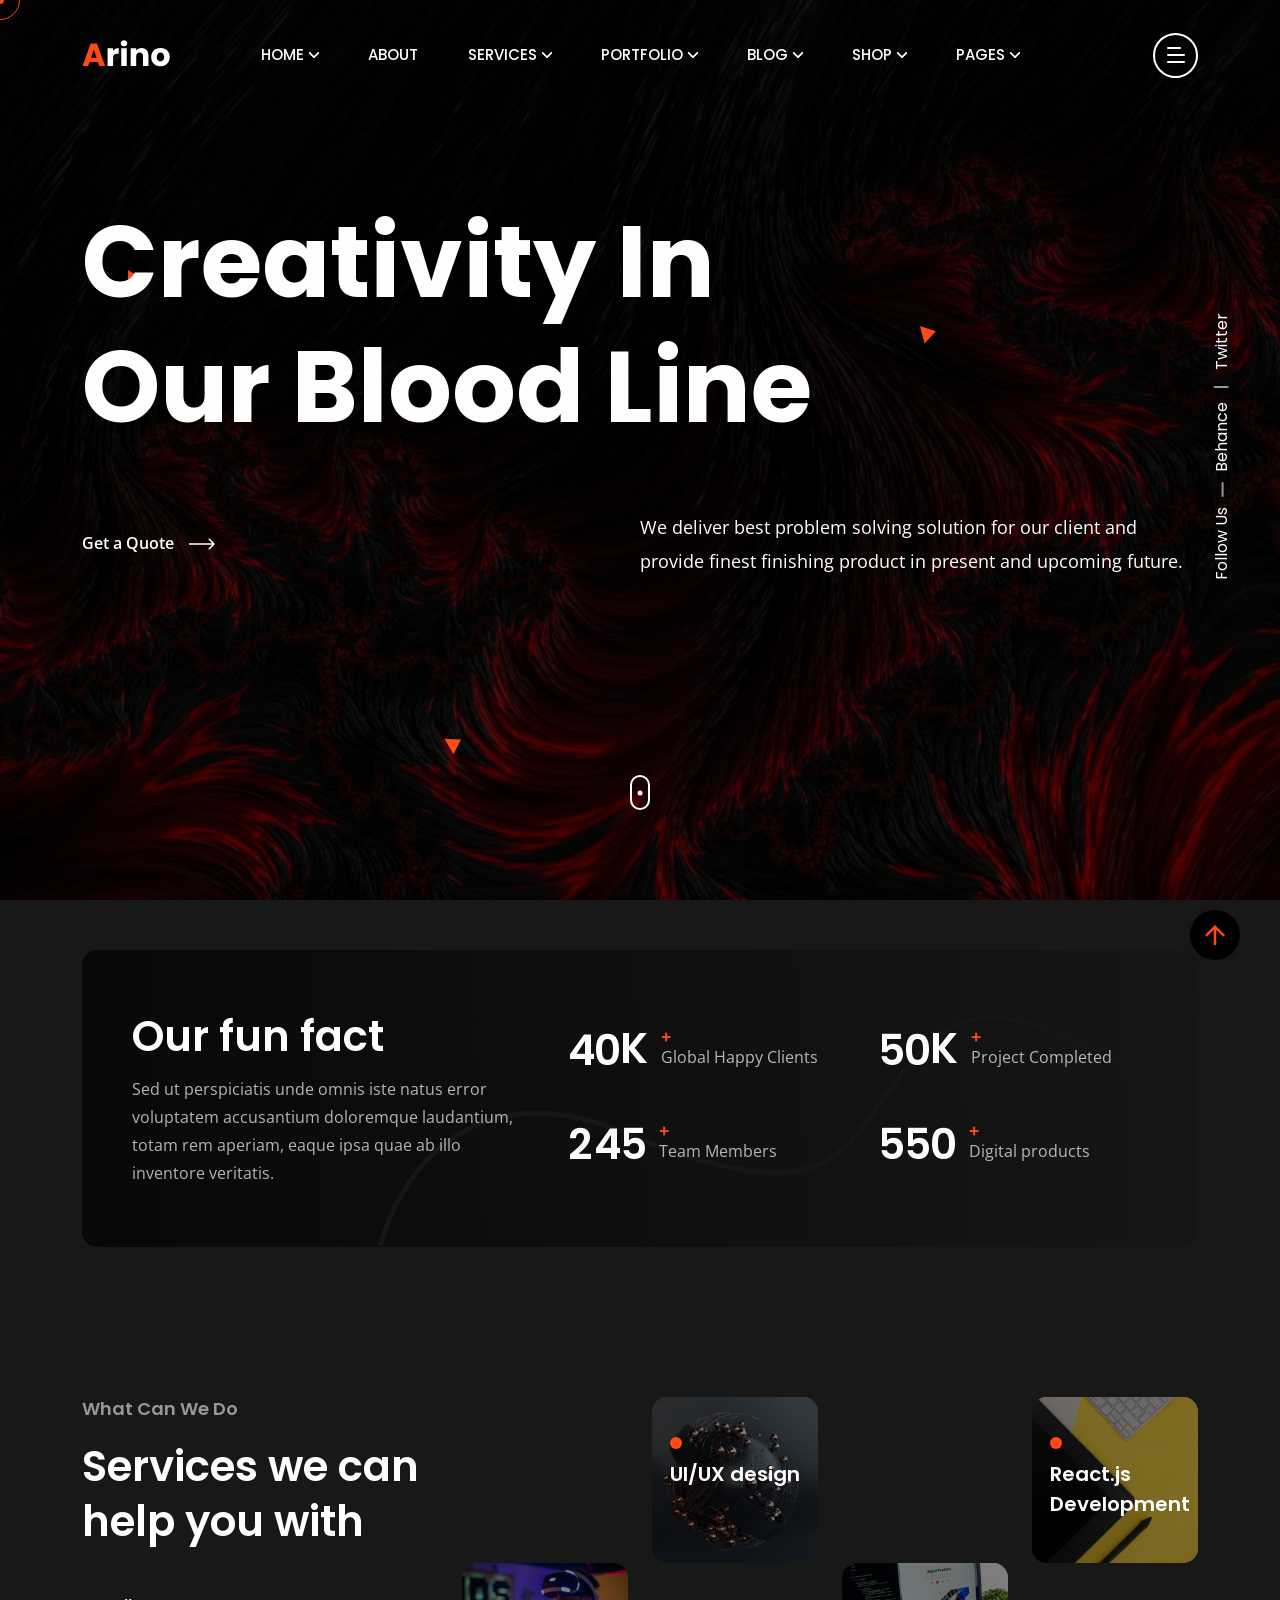
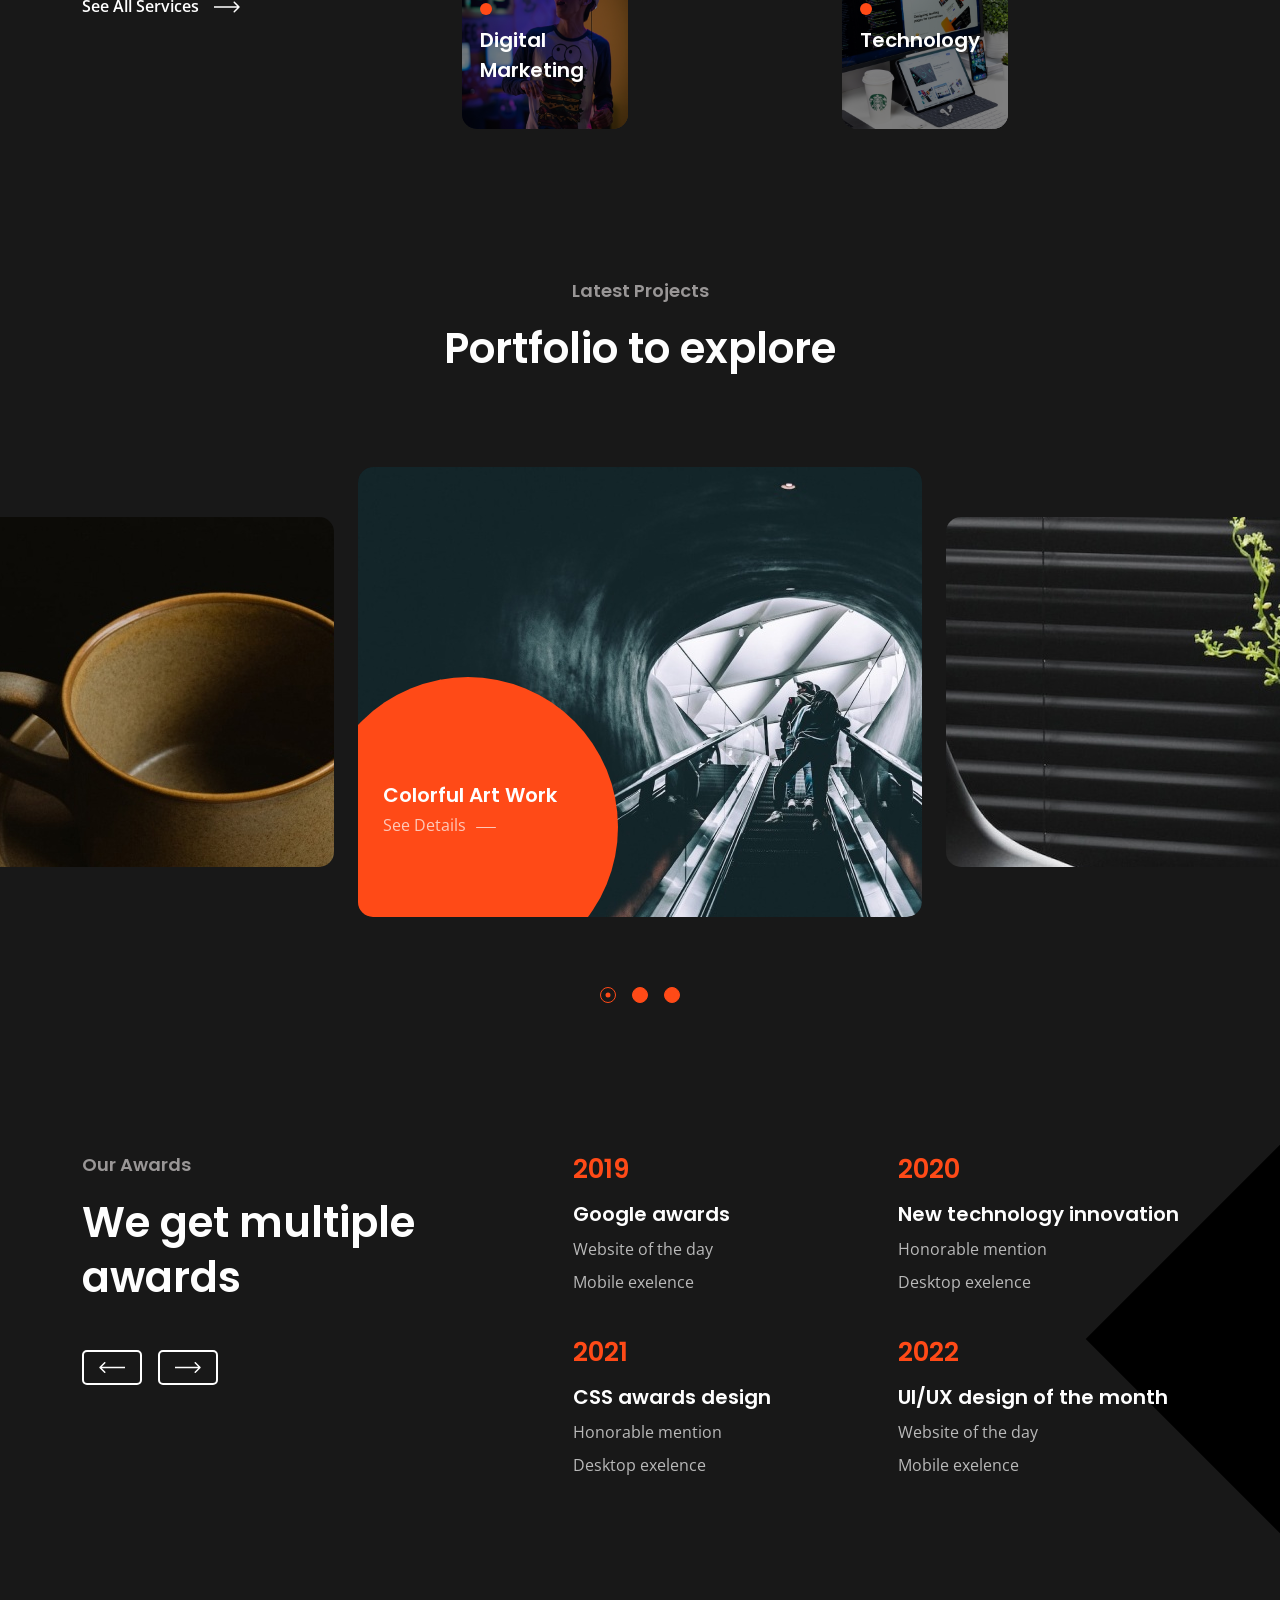
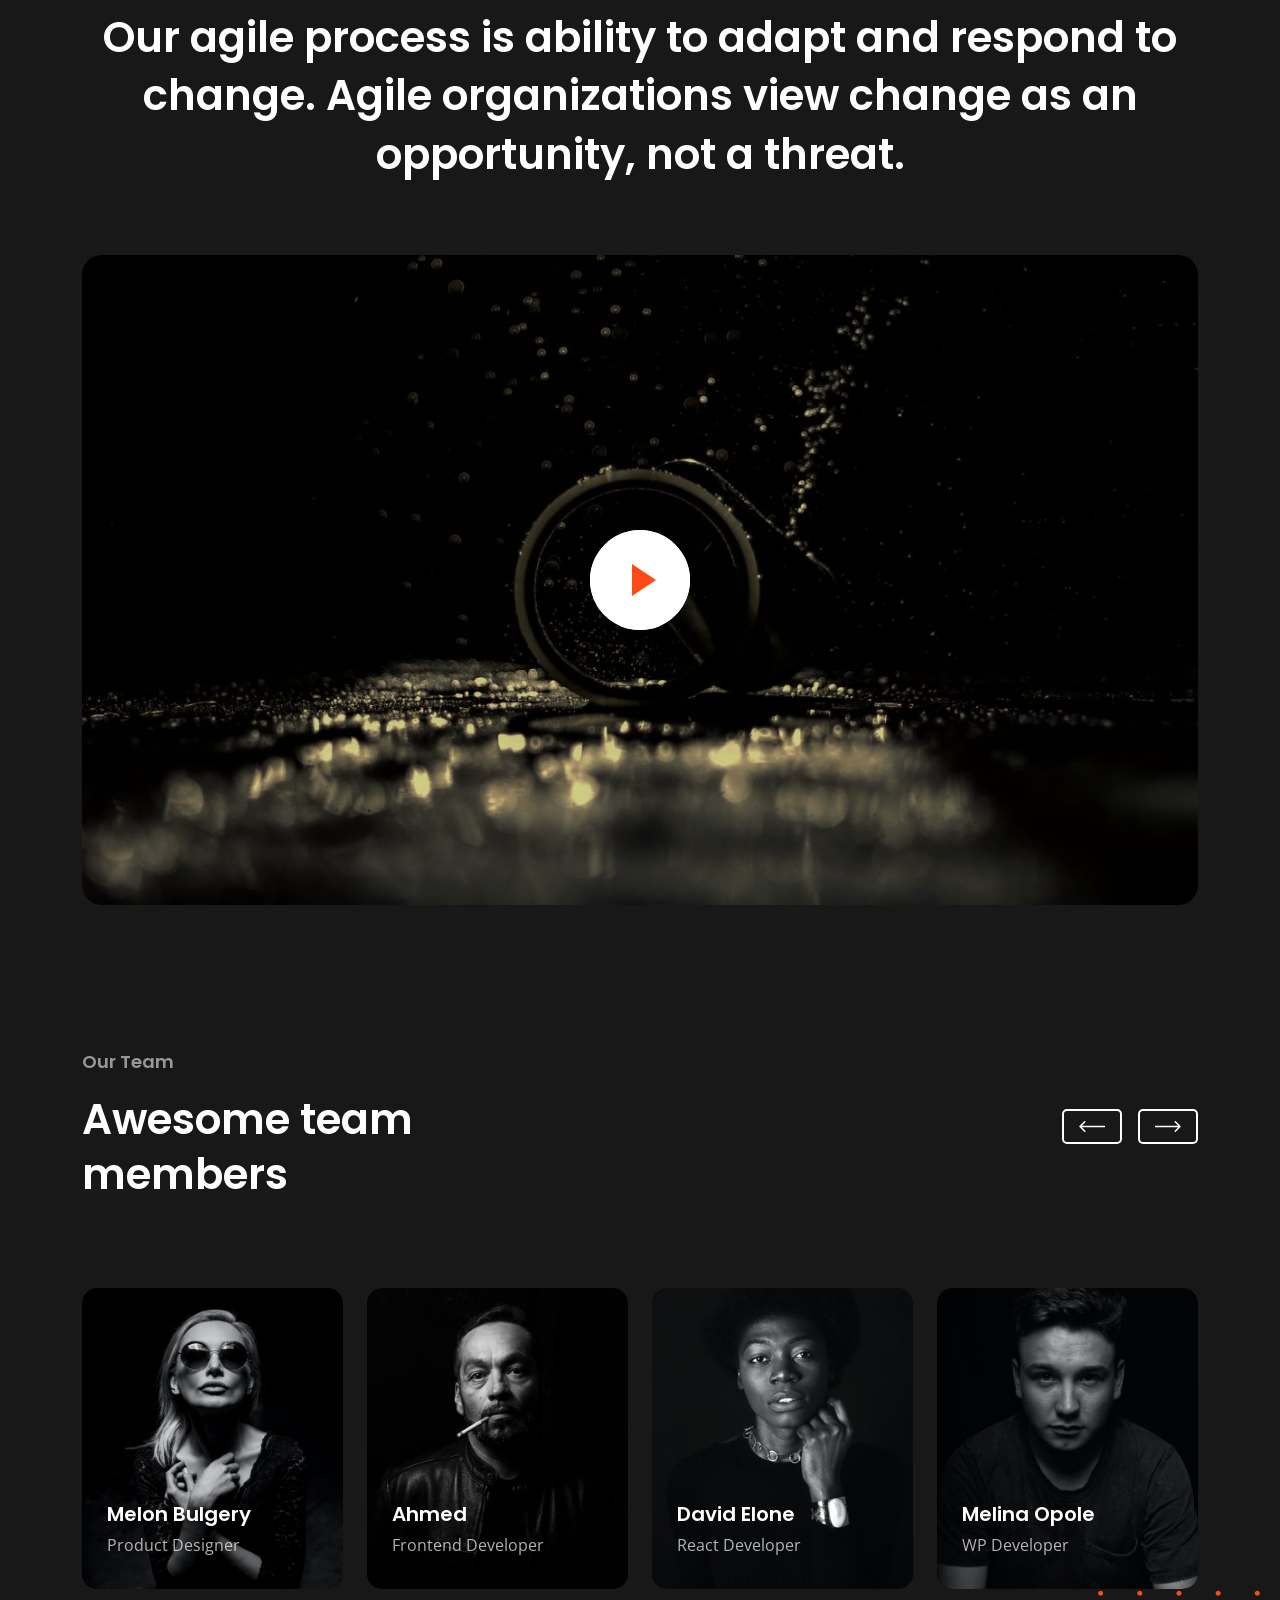
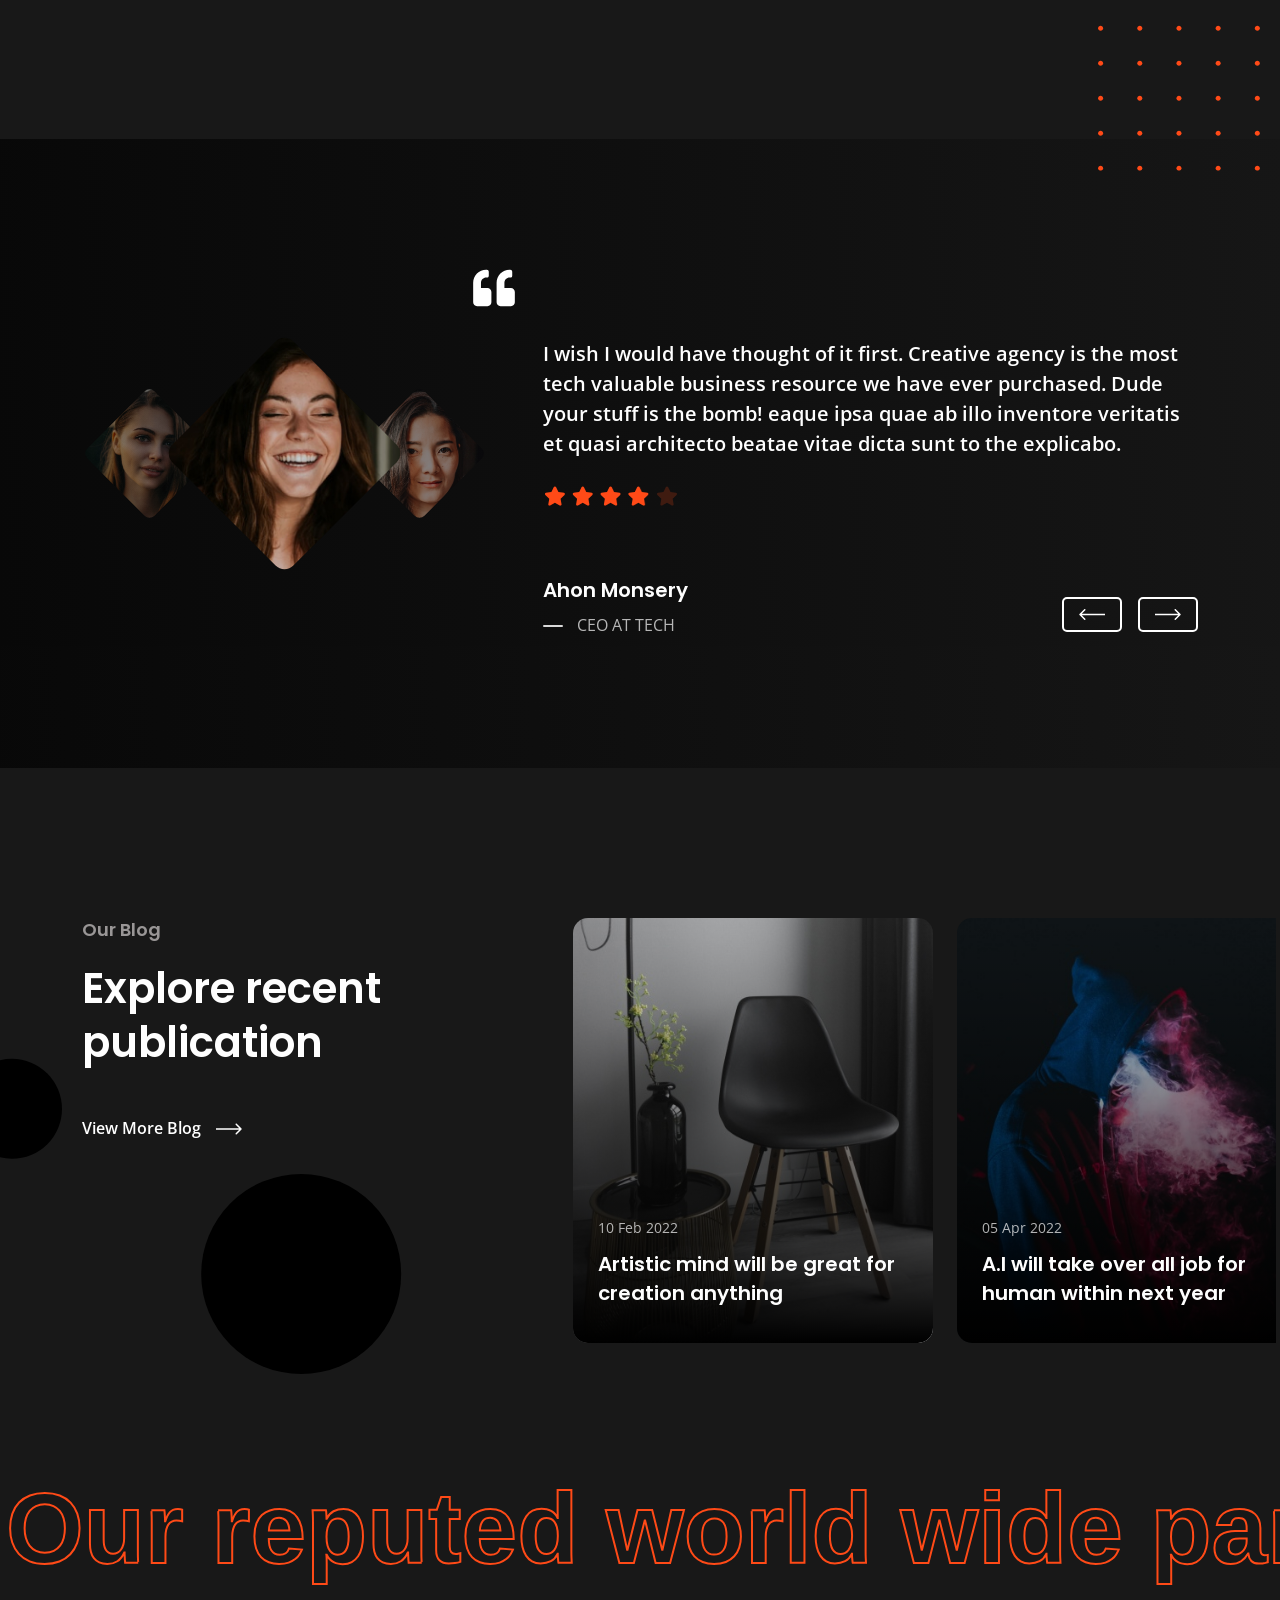
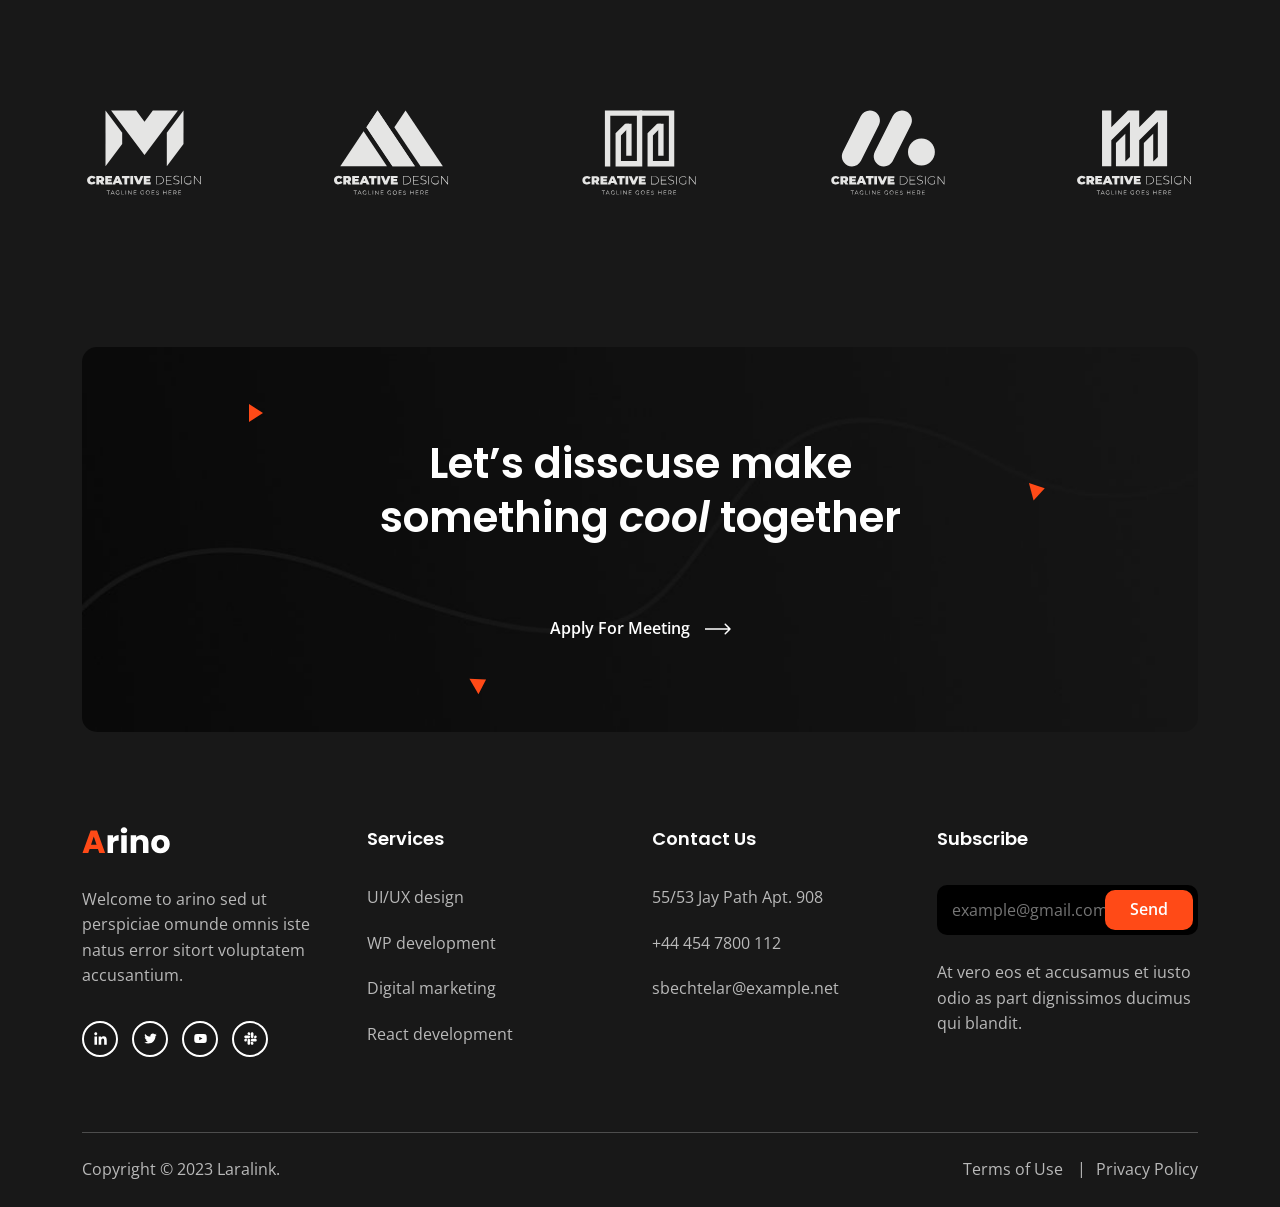
==== index.html @ 5ef3feb8 "name chnage" ====
<!DOCTYPE html>
<html class="no-js" lang="en">
  <head>
    <!-- Meta Tags -->
    <meta charset="utf-8">
    <meta http-equiv="x-ua-compatible" content="ie=edge">
    <meta name="viewport" content="width=device-width, initial-scale=1">
    <meta name="author" content="Laralink">
    <!-- Favicon Icon -->
    <link rel="icon" href="assets/img/favicon.png">
    <!-- Site Title -->
    <title>Creative Agency </title>
    <link rel="stylesheet" href="assets/css/plugins/bootstrap.min.css">
    <link rel="stylesheet" href="assets/css/plugins/fontawesome.min.css">
    <link rel="stylesheet" href="assets/css/plugins/slick.css">
    <link rel="stylesheet" href=" ssets/css/plugins/lightgallery.min.css">
    <link rel="stylesheet" href="assets/css/plugins/animate.css">
    <link rel="stylesheet" href="assets/css/style.css">
  </head>
  <body>
    <div class="cs-preloader cs-center">
      <div class="cs-preloader_in"></div>
    </div>
    <!-- Start Header Section -->
    <header class="cs-site_header cs-style1 text-uppercase cs-sticky_header">
      <div class="cs-main_header">
        <div class="container">
          <div class="cs-main_header_in">
            <div class="cs-main_header_left">
              <a class="cs-site_branding" href="index.html">
                <img src="assets/img/logo.svg" alt="Logo">
              </a>
            </div>
            <div class="cs-main_header_center">
              <div class="cs-nav cs-primary_font cs-medium">
                <ul class="cs-nav_list">
                  <li class="menu-item-has-children cs-mega_menu">
                    <a href="index.html">Home</a>
                    <ul class="cs-mega_wrapper">
                      <li>
                        <ul>
                          <li>
                            <a href="index.html" class="cs-nav_list_img">
                              <img src="assets/img/demo/main-home.jpeg" alt="Thumb">
                            </a>
                            <a href="index.html">Main Home</a>
                          </li>
                          <li>
                            <a href="architecture-agency.html" class="cs-nav_list_img">
                              <img src="assets/img/demo/architecture-agency.jpeg" alt="Thumb">
                            </a>
                            <a href="architecture-agency.html">Architecture Agency</a>
                            <span class="cs-header_badge">New</span>
                          </li>
                        </ul>
                      </li>
                      <li>
                        <ul>
                          <li>
                            <a href="photography-agency.html" class="cs-nav_list_img">
                              <img src="assets/img/demo/photography-agency.jpeg" alt="Thumb">
                            </a>
                            <a href="photography-agency.html">Photography Agency</a>
                          </li>
                          <li>
                            <a href="creative-solution.html" class="cs-nav_list_img">
                              <img src="assets/img/demo/creative-solution.jpeg" alt="Thumb">
                            </a>
                            <a href="creative-solution.html">Creative Solution</a>
                            <span class="cs-header_badge">New</span>
                          </li>
                        </ul>
                      </li>
                      <li>
                        <ul>
                          <li>
                            <a href="creative-portfolio.html" class="cs-nav_list_img">
                              <img src="assets/img/demo/portfolio.jpeg" alt="Thumb">
                            </a>
                            <a href="creative-portfolio.html">Creative Portfolio</a>
                          </li>
                          <li>
                            <a href="personal-portfolio.html" class="cs-nav_list_img">
                              <img src="assets/img/demo/personal-portfolio.jpeg" alt="Thumb">
                              <span class="cs-header_badge">New</span>
                            </a>
                            <a href="personal-portfolio.html">Personal Portfolio</a>
                          </li>
                        </ul>
                      </li>
                      <li>
                        <ul>
                          <li>
                            <a href="digital-agency.html" class="cs-nav_list_img">
                              <img src="assets/img/demo/digital-agency.jpeg" alt="Thumb">
                            </a>
                            <a href="digital-agency.html">Digital Agency</a>
                          </li>
                          <li>
                            <a href="https://arino-html-rtl.vercel.app" target="_blank" class="cs-nav_list_img">
                              <img src="assets/img/demo/rtl.jpeg" alt="Thumb">
                            </a>
                            <a href="https://arino-html-rtl.vercel.app" target="_blank">RTL Demo</a>
                          </li>
                        </ul>
                      </li>
                      <li>
                        <ul>
                          <li>
                            <a href="marketing-agency.html" class="cs-nav_list_img">
                              <img src="assets/img/demo/marketing.jpeg" alt="Thumb">
                            </a>
                            <a href="marketing-agency.html">Marketing Agency</a>
                          </li>
                          <li>
                            <a href="showcase-portfolio.html" class="cs-nav_list_img">
                              <img src="assets/img/demo/portfolio-showcase.jpeg" alt="Thumb">
                            </a>
                            <a href="showcase-portfolio.html">Portfolio Showcase</a>
                          </li>
                          <li>
                            <a href="case-study-showcase.html" class="cs-nav_list_img">
                              <img src="assets/img/demo/case-study-showcase.jpeg" alt="Thumb">
                            </a>
                            <a href="case-study-showcase.html">Case Study Showcase</a>
                          </li>
                        </ul>
                      </li>
                      <li>
                        <ul>
                          <li>
                            <a href="freelancer-agency.html" class="cs-nav_list_img">
                              <img src="assets/img/demo/freelancer-agency.jpeg" alt="Thumb">
                            </a>
                            <a href="freelancer-agency.html">Freelancing Agency</a>
                          </li>
                          <li>
                            <a href="video-showcase.html" class="cs-nav_list_img">
                              <img src="assets/img/demo/video-showcase.jpeg" alt="Thumb">
                              <span class="cs-header_badge">New</span>
                            </a>
                            <a href="video-showcase.html">Video Showcase</a>
                          </li>
                        </ul>
                      </li>
                    </ul>
                  </li>
                  <li>
                    <a href="about.html">About</a>
                  </li>
                  <li class="menu-item-has-children">
                    <a href="service.html">Services</a>
                    <ul>
                      <li>
                        <a href="service.html">Services</a>
                      </li>
                      <li>
                        <a href="service-details.html">Service Details</a>
                      </li>
                    </ul>
                  </li>
                  <li class="menu-item-has-children">
                    <a href="portfolio.html">Portfolio</a>
                    <ul>
                      <li>
                        <a href="portfolio.html">Portfolio</a>
                      </li>
                      <li>
                        <a href="portfolio-details.html">Portfolio Details</a>
                      </li>
                    </ul>
                  </li>
                  <li class="menu-item-has-children">
                    <a href="blog.html">Blog</a>
                    <ul>
                      <li>
                        <a href="blog.html">Blog</a>
                      </li>
                      <li>
                        <a href="blog-details.html">Blog Details</a>
                      </li>
                    </ul>
                  </li>
                  <li class="menu-item-has-children">
                    <a href="shop.html">Shop</a>
                    <ul>
                      <li>
                        <a href="shop.html">Our Shop</a>
                      </li>
                      <li>
                        <a href="shop-product-details.html">Shop Details</a>
                      </li>
                      <li>
                        <a href="shop-cart.html">Cart</a>
                      </li>
                      <li>
                        <a href="shop-checkout.html">Checkout</a>
                      </li>
                      <li>
                        <a href="shop-order-recived.html">Success Order</a>
                      </li>
                      <li>
                        <a href="shop-wishlist.html">Wishlist</a>
                      </li>
                    </ul>
                  </li>
                  <li class="menu-item-has-children">
                    <a href="#">Pages</a>
                    <ul>
                      <li>
                        <a href="contact.html">Contact</a>
                      </li>
                      <li>
                        <a href="team.html">Team</a>
                      </li>
                      <li>
                        <a href="team-details.html">Team Details</a>
                      </li>
                      <li>
                        <a href="case-study.html">Case Study Details</a>
                      </li>
                      <li>
                        <a href="faq.html">FAQ</a>
                      </li>
                    </ul>
                  </li>
                </ul>
              </div>
            </div>
            <div class="cs-main_header_right">
              <div class="cs-toolbox">
                <span class="cs-icon_btn">
                  <span class="cs-icon_btn_in">
                    <span></span>
                    <span></span>
                    <span></span>
                    <span></span>
                  </span>
                </span>
              </div>
            </div>
          </div>
        </div>
      </div>
    </header>
    <div class="cs-side_header">
      <button class="cs-close"></button>
      <div class="cs-side_header_overlay"></div>
      <div class="cs-side_header_in">
        <div class="cs-side_header_shape"></div>
        <a class="cs-site_branding" href="index.html">
          <img src="assets/img/footer_logo.svg" alt="Logo">
        </a>
        <div class="cs-side_header_box">
          <h2 class="cs-side_header_heading"> Do you have a project in your <br> mind? Keep connect us. </h2>
        </div>
        <div class="cs-side_header_box">
          <h3 class="cs-side_header_title cs-primary_color">Contact Us</h3>
          <ul class="cs-contact_info cs-style1 cs-mp0">
            <li>
              <svg width="18" height="18" viewBox="0 0 18 18" fill="none" xmlns="http://www.w3.org/2000/svg">
                <path d="M17 12.5C15.75 12.5 14.55 12.3 13.43 11.93C13.08 11.82 12.69 11.9 12.41 12.17L10.21 14.37C7.38 12.93 5.06 10.62 3.62 7.79L5.82 5.58C6.1 5.31 6.18 4.92 6.07 4.57C5.7 3.45 5.5 2.25 5.5 1C5.5 0.45 5.05 0 4.5 0H1C0.45 0 0 0.45 0 1C0 10.39 7.61 18 17 18C17.55 18 18 17.55 18 17V13.5C18 12.95 17.55 12.5 17 12.5ZM9 0V10L12 7H18V0H9Z" fill="#FF4A17" />
              </svg>
              <span>+44 454 7800 112</span>
            </li>
            <li>
              <svg width="20" height="18" viewBox="0 0 20 18" fill="none" xmlns="http://www.w3.org/2000/svg">
                <path d="M20 6.98V16C20 17.1 19.1 18 18 18H2C0.9 18 0 17.1 0 16V4C0 2.9 0.9 2 2 2H12.1C12.04 2.32 12 2.66 12 3C12 4.48 12.65 5.79 13.67 6.71L10 9L2 4V6L10 11L15.3 7.68C15.84 7.88 16.4 8 17 8C18.13 8 19.16 7.61 20 6.98ZM14 3C14 4.66 15.34 6 17 6C18.66 6 20 4.66 20 3C20 1.34 18.66 0 17 0C15.34 0 14 1.34 14 3Z" fill="#FF4A17" />
              </svg>
              <span>infotech@arino.com</span>
            </li>
            <li>
              <svg width="14" height="20" viewBox="0 0 14 20" fill="none" xmlns="http://www.w3.org/2000/svg">
                <path d="M7 0C3.13 0 0 3.13 0 7C0 12.25 7 20 7 20C7 20 14 12.25 14 7C14 3.13 10.87 0 7 0ZM7 9.5C5.62 9.5 4.5 8.38 4.5 7C4.5 5.62 5.62 4.5 7 4.5C8.38 4.5 9.5 5.62 9.5 7C9.5 8.38 8.38 9.5 7 9.5Z" fill="#FF4A17" />
              </svg>
              <span>50 Wall Street Suite, 44150 <br>Ohio, United States </span>
            </li>
          </ul>
        </div>
        <div class="cs-side_header_box">
          <h3 class="cs-side_header_title cs-primary_color">Subscribe</h3>
          <div class="cs-newsletter cs-style1">
            <form action="#" class="cs-newsletter_form">
              <input type="email" class="cs-newsletter_input" placeholder="example@gmail.com">
              <button class="cs-newsletter_btn">
                <span>Send</span>
              </button>
            </form>
            <div class="cs-newsletter_text"> At vero eos et accusamus et iusto odio as part dignissimos ducimus qui blandit. </div>
          </div>
        </div>
        <div class="cs-side_header_box">
          <div class="cs-social_btns cs-style1">
            <a href="#" class="cs-center">
              <svg width="15" height="15" viewBox="0 0 15 15" fill="none" xmlns="http://www.w3.org/2000/svg">
                <path d="M4.04799 13.7497H1.45647V5.4043H4.04799V13.7497ZM2.75084 4.2659C1.92215 4.2659 1.25 3.57952 1.25 2.75084C1.25 2.35279 1.40812 1.97105 1.68958 1.68958C1.97105 1.40812 2.35279 1.25 2.75084 1.25C3.14888 1.25 3.53063 1.40812 3.81209 1.68958C4.09355 1.97105 4.25167 2.35279 4.25167 2.75084C4.25167 3.57952 3.57924 4.2659 2.75084 4.2659ZM13.7472 13.7497H11.1613V9.68722C11.1613 8.71903 11.1417 7.4774 9.81389 7.4774C8.46652 7.4774 8.26004 8.5293 8.26004 9.61747V13.7497H5.67132V5.4043H8.15681V6.54269H8.19308C8.53906 5.887 9.38421 5.19503 10.6451 5.19503C13.2679 5.19503 13.75 6.92215 13.75 9.16546V13.7497H13.7472Z" fill="white"></path>
              </svg>
            </a>
            <a href="#" class="cs-center">
              <svg width="13" height="11" viewBox="0 0 13 11" fill="none" xmlns="http://www.w3.org/2000/svg">
                <path d="M11.4651 2.95396C11.4731 3.065 11.4731 3.17606 11.4731 3.2871C11.4731 6.67383 8.89535 10.5761 4.18402 10.5761C2.73255 10.5761 1.38421 10.1557 0.25 9.42608C0.456226 9.44986 0.654494 9.4578 0.868655 9.4578C2.06629 9.4578 3.16879 9.0533 4.04918 8.36326C2.92291 8.33946 1.97906 7.60183 1.65386 6.5866C1.81251 6.61038 1.97112 6.62624 2.1377 6.62624C2.36771 6.62624 2.59774 6.59451 2.81188 6.53901C1.63802 6.30105 0.757595 5.26996 0.757595 4.02472V3.99301C1.09864 4.18336 1.49524 4.30233 1.91558 4.31818C1.22554 3.85814 0.773464 3.07294 0.773464 2.1846C0.773464 1.70872 0.900344 1.27249 1.12244 0.891774C2.38355 2.44635 4.27919 3.46156 6.40481 3.57262C6.36516 3.38226 6.34136 3.184 6.34136 2.9857C6.34136 1.57388 7.4835 0.423828 8.90323 0.423828C9.64086 0.423828 10.3071 0.733156 10.7751 1.23284C11.354 1.1218 11.9093 0.907643 12.401 0.614185C12.2106 1.20906 11.8061 1.70875 11.2748 2.02598C11.7903 1.97049 12.29 1.82769 12.75 1.62942C12.4011 2.13702 11.9648 2.5891 11.4651 2.95396V2.95396Z" fill="white"></path>
              </svg>
            </a>
            <a href="#" class="cs-center">
              <svg width="13" height="9" viewBox="0 0 13 9" fill="none" xmlns="http://www.w3.org/2000/svg">
                <path d="M12.4888 1.48066C12.345 0.939353 11.9215 0.513038 11.3837 0.368362C10.4089 0.105469 6.5 0.105469 6.5 0.105469C6.5 0.105469 2.59116 0.105469 1.61633 0.368362C1.07853 0.513061 0.65496 0.939353 0.5112 1.48066C0.25 2.4618 0.25 4.50887 0.25 4.50887C0.25 4.50887 0.25 6.55595 0.5112 7.53709C0.65496 8.0784 1.07853 8.48695 1.61633 8.63163C2.59116 8.89452 6.5 8.89452 6.5 8.89452C6.5 8.89452 10.4088 8.89452 11.3837 8.63163C11.9215 8.48695 12.345 8.0784 12.4888 7.53709C12.75 6.55595 12.75 4.50887 12.75 4.50887C12.75 4.50887 12.75 2.4618 12.4888 1.48066V1.48066ZM5.22158 6.36746V2.65029L8.48861 4.50892L5.22158 6.36746V6.36746Z" fill="white"></path>
              </svg>
            </a>
            <a href="#" class="cs-center">
              <svg width="13" height="13" viewBox="0 0 13 13" fill="none" xmlns="http://www.w3.org/2000/svg">
                <path d="M2.87612 8.149C2.87612 8.87165 2.28571 9.46205 1.56306 9.46205C0.840402 9.46205 0.25 8.87165 0.25 8.149C0.25 7.42634 0.840402 6.83594 1.56306 6.83594H2.87612V8.149ZM3.53795 8.149C3.53795 7.42634 4.12835 6.83594 4.851 6.83594C5.57366 6.83594 6.16406 7.42634 6.16406 8.149V11.4369C6.16406 12.1596 5.57366 12.75 4.851 12.75C4.12835 12.75 3.53795 12.1596 3.53795 11.4369V8.149ZM4.851 2.87612C4.12835 2.87612 3.53795 2.28571 3.53795 1.56306C3.53795 0.840402 4.12835 0.25 4.851 0.25C5.57366 0.25 6.16406 0.840402 6.16406 1.56306V2.87612H4.851V2.87612ZM4.851 3.53795C5.57366 3.53795 6.16406 4.12835 6.16406 4.851C6.16406 5.57366 5.57366 6.16406 4.851 6.16406H1.56306C0.840402 6.16406 0.25 5.57366 0.25 4.851C0.25 4.12835 0.840402 3.53795 1.56306 3.53795H4.851V3.53795ZM10.1239 4.851C10.1239 4.12835 10.7143 3.53795 11.4369 3.53795C12.1596 3.53795 12.75 4.12835 12.75 4.851C12.75 5.57366 12.1596 6.16406 11.4369 6.16406H10.1239V4.851V4.851ZM9.46205 4.851C9.46205 5.57366 8.87165 6.16406 8.149 6.16406C7.42634 6.16406 6.83594 5.57366 6.83594 4.851V1.56306C6.83594 0.840402 7.42634 0.25 8.149 0.25C8.87165 0.25 9.46205 0.840402 9.46205 1.56306V4.851V4.851ZM8.149 10.1239C8.87165 10.1239 9.46205 10.7143 9.46205 11.4369C9.46205 12.1596 8.87165 12.75 8.149 12.75C7.42634 12.75 6.83594 12.1596 6.83594 11.4369V10.1239H8.149ZM8.149 9.46205C7.42634 9.46205 6.83594 8.87165 6.83594 8.149C6.83594 7.42634 7.42634 6.83594 8.149 6.83594H11.4369C12.1596 6.83594 12.75 7.42634 12.75 8.149C12.75 8.87165 12.1596 9.46205 11.4369 9.46205H8.149Z" fill="white"></path>
              </svg>
            </a>
          </div>
        </div>
      </div>
    </div>
    <!-- End Header Section -->
    <!-- Start Hero -->
    <div class="cs-hero cs-style1 cs-bg cs-fixed_bg cs-shape_wrap_1" data-src="assets/img/hero_bg.jpeg" id="home">
      <div class="cs-shape_1"></div>
      <div class="cs-shape_1"></div>
      <div class="cs-shape_1"></div>
      <div class="container">
        <div class="cs-hero_text">
          <h1 class="cs-hero_title wow fadeInRight" data-wow-duration="0.8s" data-wow-delay="0.2s"> Creativity In <br>Our Blood Line </h1>
          <div class="cs-hero_info">
            <div>
              <a href="contact.html" class="cs-text_btn">
                <span>Get a Quote</span>
                <svg width="26" height="12" viewBox="0 0 26 12" fill="none" xmlns="http://www.w3.org/2000/svg">
                  <path d="M25.5303 6.53033C25.8232 6.23744 25.8232 5.76256 25.5303 5.46967L20.7574 0.696699C20.4645 0.403806 19.9896 0.403806 19.6967 0.696699C19.4038 0.989593 19.4038 1.46447 19.6967 1.75736L23.9393 6L19.6967 10.2426C19.4038 10.5355 19.4038 11.0104 19.6967 11.3033C19.9896 11.5962 20.4645 11.5962 20.7574 11.3033L25.5303 6.53033ZM0 6.75H25V5.25H0V6.75Z" fill="currentColor" />
                </svg>
              </a>
            </div>
            <div>
              <div class="cs-hero_subtitle"> We deliver best problem solving solution for our client and provide finest finishing product in present and upcoming future. </div>
            </div>
          </div>
        </div>
      </div>
      <div class="cs-hero_social_wrap cs-primary_font cs-primary_color">
        <div class="cs-hero_social_title">Follow Us</div>
        <ul class="cs-hero_social_links">
          <li>
            <a href="">Behance</a>
          </li>
          <li>
            <a href="">Twitter</a>
          </li>
        </ul>
      </div>
      <a href="#service" class="cs-down_btn"></a>
    </div>
    <!-- End Hero -->
    <!-- Start FunFact -->
    <section>
      <div class="container">
        <div class="cs-funfact_wrap cs-type1">
          <div class="cs-funfact_shape" data-src="assets/img/funfact_shape_bg.svg"></div>
          <div class="cs-funfact_left">
            <div class="cs-funfact_heading">
              <h2>Our fun fact</h2>
              <p> Sed ut perspiciatis unde omnis iste natus error voluptatem accusantium doloremque laudantium, totam rem aperiam, eaque ipsa quae ab illo inventore veritatis. </p>
            </div>
          </div>
          <div class="cs-funfact_right">
            <div class="cs-funfacts">
              <div class="cs-funfact cs-style1">
                <div class="cs-funfact_number cs-primary_font cs-semi_bold cs-primary_color">
                  <span data-count-to="40" class="odometer"></span>K
                </div>
                <div class="cs-funfact_text">
                  <span class="cs-accent_color">+</span>
                  <p>Global Happy Clients</p>
                </div>
              </div>
              <div class="cs-funfact cs-style1">
                <div class="cs-funfact_number cs-primary_font cs-semi_bold cs-primary_color">
                  <span data-count-to="50" class="odometer"></span>K
                </div>
                <div class="cs-funfact_text">
                  <span class="cs-accent_color">+</span>
                  <p>Project Completed</p>
                </div>
              </div>
              <div class="cs-funfact cs-style1">
                <div class="cs-funfact_number cs-primary_font cs-semi_bold cs-primary_color">
                  <span data-count-to="245" class="odometer"></span>
                </div>
                <div class="cs-funfact_text">
                  <span class="cs-accent_color">+</span>
                  <p>Team Members</p>
                </div>
              </div>
              <div class="cs-funfact cs-style1">
                <div class="cs-funfact_number cs-primary_font cs-semi_bold cs-primary_color">
                  <span data-count-to="550" class="odometer"></span>
                </div>
                <div class="cs-funfact_text">
                  <span class="cs-accent_color">+</span>
                  <p>Digital products</p>
                </div>
              </div>
            </div>
          </div>
        </div>
      </div>
    </section>
    <!-- End FunFact -->
    <!-- Start Service Section -->
    <section id="service">
      <div class="cs-height_150 cs-height_lg_80"></div>
      <div class="container">
        <div class="row">
          <div class="col-xl-4">
            <div class="cs-section_heading cs-style1">
              <h3 class="cs-section_subtitle">What Can We Do</h3>
              <h2 class="cs-section_title">Services we can help you with</h2>
              <div class="cs-height_45 cs-height_lg_20"></div>
              <a href="service.html" class="cs-text_btn wow fadeInLeft" data-wow-duration="0.8s" data-wow-delay="0.2s">
                <span>See All Services</span>
                <svg width="26" height="12" viewBox="0 0 26 12" fill="none" xmlns="http://www.w3.org/2000/svg">
                  <path d="M25.5303 6.53033C25.8232 6.23744 25.8232 5.76256 25.5303 5.46967L20.7574 0.696699C20.4645 0.403806 19.9896 0.403806 19.6967 0.696699C19.4038 0.989593 19.4038 1.46447 19.6967 1.75736L23.9393 6L19.6967 10.2426C19.4038 10.5355 19.4038 11.0104 19.6967 11.3033C19.9896 11.5962 20.4645 11.5962 20.7574 11.3033L25.5303 6.53033ZM0 6.75H25V5.25H0V6.75Z" fill="currentColor"></path>
                </svg>
              </a>
            </div>
            <div class="cs-height_90 cs-height_lg_45"></div>
          </div>
          <div class="col-xl-8">
            <div class="row">
              <div class="col-lg-3 col-sm-6 cs-hidden_mobile"></div>
              <div class="col-lg-3 col-sm-6">
                <div class="cs-hobble">
                  <a href="service-details.html" class="cs-card cs-style1 cs-hover_layer1">
                    <img src="assets/img/service_1.jpeg" alt="Service">
                    <div class="cs-card_overlay"></div>
                    <div class="cs-card_info">
                      <span class="cs-hover_layer3 cs-accent_bg"></span>
                      <h2 class="cs-card_title">UI/UX design</h2>
                    </div>
                  </a>
                </div>
                <div class="cs-height_0 cs-height_lg_30"></div>
              </div>
              <div class="col-lg-3 col-sm-6 cs-hidden_mobile"></div>
              <div class="col-lg-3 col-sm-6">
                <div class="cs-hobble">
                  <a href="service-details.html" class="cs-card cs-style1 cs-hover_layer1">
                    <img src="assets/img/service_2.jpeg" alt="Service">
                    <div class="cs-card_overlay"></div>
                    <div class="cs-card_info">
                      <span class="cs-hover_layer3 cs-accent_bg"></span>
                      <h2 class="cs-card_title">React.js Development</h2>
                    </div>
                  </a>
                </div>
                <div class="cs-height_0 cs-height_lg_30"></div>
              </div>
              <div class="col-lg-3 col-sm-6">
                <div class="cs-hobble">
                  <a href="service-details.html" class="cs-card cs-style1 cs-hover_layer1">
                    <img src="assets/img/service_3.jpeg" alt="Service">
                    <div class="cs-card_overlay"></div>
                    <div class="cs-card_info">
                      <span class="cs-hover_layer3 cs-accent_bg"></span>
                      <h2 class="cs-card_title">Digital Marketing</h2>
                    </div>
                  </a>
                </div>
                <div class="cs-height_0 cs-height_lg_30"></div>
              </div>
              <div class="col-lg-3 col-sm-6 cs-hidden_mobile"></div>
              <div class="col-lg-3 col-sm-6">
                <div class="cs-hobble">
                  <a href="service-details.html" class="cs-card cs-style1 cs-hover_layer1">
                    <img src="assets/img/service_4.jpeg" alt="Service">
                    <div class="cs-card_overlay"></div>
                    <div class="cs-card_info">
                      <span class="cs-hover_layer3 cs-accent_bg"></span>
                      <h2 class="cs-card_title">Technology</h2>
                    </div>
                  </a>
                </div>
                <div class="cs-height_0 cs-height_lg_30"></div>
              </div>
              <div class="col-lg-3 col-sm-6 cs-hidden_mobile"></div>
            </div>
          </div>
        </div>
      </div>
      <div class="cs-height_150 cs-height_lg_50"></div>
    </section>
    <!-- End Service Section -->
    <!-- Start Latest Project -->
    <section>
      <div class="container">
        <div class="cs-section_heading cs-style1 text-center">
          <h3 class="cs-section_subtitle">Latest Projects</h3>
          <h2 class="cs-section_title wow fadeInUp" data-wow-duration="0.8s" data-wow-delay="0.2s"> Portfolio to explore </h2>
        </div>
      </div>
      <div class="cs-height_90 cs-height_lg_45"></div>
      <div class="cs-slider cs-style3 cs-gap-24">
        <div class="cs-slider_container" data-autoplay="0" data-loop="1" data-speed="600" data-center="1" data-slides-per-view="1">
          <div class="cs-slider_wrapper">
            <div class="cs-slide">
              <a href="portfolio-details.html" class="cs-portfolio cs-style1 cs-bg">
                <div class="cs-portfolio_hover"></div>
                <div class="cs-portfolio_bg" data-src="assets/img/portfolio_1.jpeg"></div>
                <div class="cs-portfolio_info">
                  <div class="cs-portfolio_info_bg cs-accent_bg"></div>
                  <h2 class="cs-portfolio_title">Colorful Art Work</h2>
                  <div class="cs-portfolio_subtitle">See Details</div>
                </div>
              </a>
            </div>
            <!-- .cs-slide -->
            <div class="cs-slide">
              <a href="portfolio-details.html" class="cs-portfolio cs-style1 cs-bg">
                <div class="cs-portfolio_hover"></div>
                <div class="cs-portfolio_bg" data-src="assets/img/portfolio_2.jpeg"></div>
                <div class="cs-portfolio_info">
                  <div class="cs-portfolio_info_bg cs-accent_bg"></div>
                  <h2 class="cs-portfolio_title">Colorful Art Work</h2>
                  <div class="cs-portfolio_subtitle">See Details</div>
                </div>
              </a>
            </div>
            <!-- .cs-slide -->
            <div class="cs-slide">
              <a href="portfolio-details.html" class="cs-portfolio cs-style1 cs-bg">
                <div class="cs-portfolio_hover"></div>
                <div class="cs-portfolio_bg" data-src="assets/img/portfolio_3.jpeg"></div>
                <div class="cs-portfolio_info">
                  <div class="cs-portfolio_info_bg cs-accent_bg"></div>
                  <h2 class="cs-portfolio_title">Colorful Art Work</h2>
                  <div class="cs-portfolio_subtitle">See Details</div>
                </div>
              </a>
            </div>
            <!-- .cs-slide -->
          </div>
        </div>
        <!-- .cs-slider_container -->
        <div class="cs-pagination cs-style1"></div>
      </div>
      <!-- .cs-slider -->
    </section>
    <!-- End Latest Project -->
    <div class="cs-height_150 cs-height_lg_80"></div>
    <!-- Start Awards Text -->
    <section class="cs-shape_wrap_2">
      <div class="cs-shape_2">
        <div></div>
      </div>
      <div class="container">
        <div class="cs-slider cs-style1 cs-gap-24">
          <div class="cs-slider_left">
            <div class="cs-section_heading cs-style1">
              <h3 class="cs-section_subtitle wow fadeInLeft" data-wow-duration="0.8s" data-wow-delay="0.2s"> Our Awards </h3>
              <h2 class="cs-section_title">We get multiple awards</h2>
            </div>
            <div class="cs-height_45 cs-height_lg_20"></div>
            <div class="cs-slider_arrows cs-style1 cs-primary_color">
              <div class="cs-left_arrow cs-center">
                <svg width="26" height="13" viewBox="0 0 26 13" fill="none" xmlns="http://www.w3.org/2000/svg">
                  <path d="M0.469791 5.96967C0.176899 6.26256 0.176899 6.73744 0.469791 7.03033L5.24276 11.8033C5.53566 12.0962 6.01053 12.0962 6.30342 11.8033C6.59632 11.5104 6.59632 11.0355 6.30342 10.7426L2.06078 6.5L6.30342 2.25736C6.59632 1.96447 6.59632 1.48959 6.30342 1.1967C6.01053 0.903806 5.53566 0.903806 5.24276 1.1967L0.469791 5.96967ZM26.0001 5.75L1.00012 5.75V7.25L26.0001 7.25V5.75Z" fill="currentColor" />
                </svg>
              </div>
              <div class="cs-right_arrow cs-center">
                <svg width="26" height="13" viewBox="0 0 26 13" fill="none" xmlns="http://www.w3.org/2000/svg">
                  <path d="M25.5305 7.03033C25.8233 6.73744 25.8233 6.26256 25.5305 5.96967L20.7575 1.1967C20.4646 0.903806 19.9897 0.903806 19.6968 1.1967C19.4039 1.48959 19.4039 1.96447 19.6968 2.25736L23.9395 6.5L19.6968 10.7426C19.4039 11.0355 19.4039 11.5104 19.6968 11.8033C19.9897 12.0962 20.4646 12.0962 20.7575 11.8033L25.5305 7.03033ZM0.00012207 7.25H25.0001V5.75H0.00012207V7.25Z" fill="currentColor" />
                </svg>
              </div>
            </div>
          </div>
          <div class="cs-slider_right">
            <div class="cs-slider_container" data-autoplay="0" data-loop="1" data-speed="600" data-center="0" data-slides-per-view="responsive" data-xs-slides="1" data-sm-slides="2" data-md-slides="2" data-lg-slides="2" data-add-slides="2">
              <div class="cs-slider_wrapper">
                <div class="cs-slide">
                  <div class="cs-time_line cs-style1">
                    <h3 class="cs-accent_color">2019</h3>
                    <h2>Google awards</h2>
                    <p>Website of the day</p>
                    <p>Mobile exelence</p>
                  </div>
                  <div class="cs-height_40 cs-height_lg_30"></div>
                  <div class="cs-time_line cs-style1">
                    <h3 class="cs-accent_color">2021</h3>
                    <h2>CSS awards design</h2>
                    <p>Honorable mention</p>
                    <p>Desktop exelence</p>
                  </div>
                </div>
                <!-- .cs-slide -->
                <div class="cs-slide">
                  <div class="cs-time_line cs-style1">
                    <h3 class="cs-accent_color">2020</h3>
                    <h2>New technology innovation</h2>
                    <p>Honorable mention</p>
                    <p>Desktop exelence</p>
                  </div>
                  <div class="cs-height_40 cs-height_lg_30"></div>
                  <div class="cs-time_line cs-style1">
                    <h3 class="cs-accent_color">2022</h3>
                    <h2>UI/UX design of the month</h2>
                    <p>Website of the day</p>
                    <p>Mobile exelence</p>
                  </div>
                </div>
                <!-- .cs-slide -->
                <div class="cs-slide">
                  <div class="cs-time_line cs-style1">
                    <h3 class="cs-accent_color">2019</h3>
                    <h2>Google awards</h2>
                    <p>Website of the day</p>
                    <p>Mobile exelence</p>
                  </div>
                  <div class="cs-height_40 cs-height_lg_30"></div>
                  <div class="cs-time_line cs-style1">
                    <h3 class="cs-accent_color">2021</h3>
                    <h2>CSS awards design</h2>
                    <p>Honorable mention</p>
                    <p>Desktop exelence</p>
                  </div>
                </div>
                <!-- .cs-slide -->
                <div class="cs-slide">
                  <div class="cs-time_line cs-style1">
                    <h3 class="cs-accent_color">2020</h3>
                    <h2>New technology innovation</h2>
                    <p>Honorable mention</p>
                    <p>Desktop exelence</p>
                  </div>
                  <div class="cs-height_40 cs-height_lg_30"></div>
                  <div class="cs-time_line cs-style1">
                    <h3 class="cs-accent_color">2022</h3>
                    <h2>UI/UX design of the month</h2>
                    <p>Website of the day</p>
                    <p>Mobile exelence</p>
                  </div>
                </div>
                <!-- .cs-slide -->
              </div>
            </div>
            <!-- .cs-slider_container -->
            <div class="cs-pagination cs-style1 cs-hidden_desktop"></div>
          </div>
        </div>
        <!-- .cs-slider -->
      </div>
    </section>
    <!-- End Awards Text -->
    <div class="cs-height_130 cs-height_lg_70"></div>
    <!-- Start General Text -->
    <div class="container">
      <h2 class="cs-font_50 cs-m0 text-center cs-line_height_4 wow fadeInUp" data-wow-duration="0.8s" data-wow-delay="0.2s"> Our agile process is ability to adapt and respond to change. Agile organizations view change as an opportunity, not a threat. </h2>
    </div>
    <!-- End General Text -->
    <div class="cs-height_70 cs-height_lg_70"></div>
    <!-- Start Video Block -->
    <div class="container">
      <a href="https://www.youtube.com/watch?v=VcaAVWtP48A" class="cs-video_block cs-style1 cs-video_open cs-bg" data-src="assets/img/video_bg.jpeg">
        <span class="cs-player_btn cs-accent_color">
          <span></span>
        </span>
      </a>
    </div>
    <!-- End Video Block -->
    <div class="cs-height_145 cs-height_lg_80"></div>
    <!-- Start Team Section -->
    <section>
      <div class="container">
        <div class="cs-slider cs-style2 cs-gap-24">
          <div class="cs-slider_heading cs-style1">
            <div class="cs-section_heading cs-style1">
              <h3 class="cs-section_subtitle wow fadeInLeft" data-wow-duration="0.8s" data-wow-delay="0.2s"> Our Team </h3>
              <h2 class="cs-section_title">Awesome team <br>members </h2>
            </div>
            <div class="cs-slider_arrows cs-style1 cs-primary_color">
              <div class="cs-left_arrow cs-center">
                <svg width="26" height="13" viewBox="0 0 26 13" fill="none" xmlns="http://www.w3.org/2000/svg">
                  <path d="M0.469791 5.96967C0.176899 6.26256 0.176899 6.73744 0.469791 7.03033L5.24276 11.8033C5.53566 12.0962 6.01053 12.0962 6.30342 11.8033C6.59632 11.5104 6.59632 11.0355 6.30342 10.7426L2.06078 6.5L6.30342 2.25736C6.59632 1.96447 6.59632 1.48959 6.30342 1.1967C6.01053 0.903806 5.53566 0.903806 5.24276 1.1967L0.469791 5.96967ZM26.0001 5.75L1.00012 5.75V7.25L26.0001 7.25V5.75Z" fill="currentColor" />
                </svg>
              </div>
              <div class="cs-right_arrow cs-center">
                <svg width="26" height="13" viewBox="0 0 26 13" fill="none" xmlns="http://www.w3.org/2000/svg">
                  <path d="M25.5305 7.03033C25.8233 6.73744 25.8233 6.26256 25.5305 5.96967L20.7575 1.1967C20.4646 0.903806 19.9897 0.903806 19.6968 1.1967C19.4039 1.48959 19.4039 1.96447 19.6968 2.25736L23.9395 6.5L19.6968 10.7426C19.4039 11.0355 19.4039 11.5104 19.6968 11.8033C19.9897 12.0962 20.4646 12.0962 20.7575 11.8033L25.5305 7.03033ZM0.00012207 7.25H25.0001V5.75H0.00012207V7.25Z" fill="currentColor" />
                </svg>
              </div>
            </div>
          </div>
          <div class="cs-height_85 cs-height_lg_45"></div>
          <div class="cs-slider_container" data-autoplay="0" data-loop="1" data-speed="600" data-center="0" data-slides-per-view="responsive" data-xs-slides="1" data-sm-slides="2" data-md-slides="3" data-lg-slides="4" data-add-slides="4">
            <div class="cs-slider_wrapper">
              <div class="cs-slide">
                <div class="cs-team cs-style1">
                  <div class="cs-member_thumb">
                    <img src="assets/img/member_1.jpeg" alt="Member">
                    <div class="cs-member_overlay"></div>
                  </div>
                  <div class="cs-member_info">
                    <h2 class="cs-member_name">
                      <a href="team-details.html">Melon Bulgery</a>
                    </h2>
                    <div class="cs-member_designation">Product Designer</div>
                  </div>
                  <div class="cs-member_social cs-primary_color">
                    <a href="#">
                      <svg width="20" height="20" viewBox="0 0 20 20" fill="none" xmlns="http://www.w3.org/2000/svg">
                        <path d="M5.39756 18.333H1.9422V7.20581H5.39756V18.333ZM3.66802 5.68795C2.56311 5.68795 1.6669 4.77277 1.6669 3.66786C1.6669 3.13714 1.87773 2.62814 2.25301 2.25286C2.6283 1.87758 3.13729 1.66675 3.66802 1.66675C4.19875 1.66675 4.70774 1.87758 5.08302 2.25286C5.4583 2.62814 5.66913 3.13714 5.66913 3.66786C5.66913 4.77277 4.77256 5.68795 3.66802 5.68795ZM18.3298 18.333H14.8819V12.9164C14.8819 11.6255 14.8559 9.96995 13.0854 9.96995C11.2889 9.96995 11.0136 11.3725 11.0136 12.8234V18.333H7.56199V7.20581H10.876V8.72367H10.9243C11.3857 7.84941 12.5125 6.92679 14.1937 6.92679C17.6907 6.92679 18.3336 9.22962 18.3336 12.2207V18.333H18.3298Z" fill="currentColor" />
                      </svg>
                    </a>
                    <a href="#">
                      <svg width="18" height="14" viewBox="0 0 18 14" fill="none" xmlns="http://www.w3.org/2000/svg">
                        <path d="M15.6204 3.60521C15.631 3.75325 15.631 3.90133 15.631 4.04938C15.631 8.56502 12.194 13.7681 5.91227 13.7681C3.97697 13.7681 2.17918 13.2076 0.666901 12.2347C0.941869 12.2664 1.20623 12.277 1.49177 12.277C3.08862 12.277 4.55861 11.7377 5.73248 10.8176C4.23078 10.7859 2.97231 9.80236 2.53872 8.44871C2.75024 8.48042 2.96173 8.50158 3.18384 8.50158C3.49051 8.50158 3.79722 8.45926 4.08273 8.38527C2.51759 8.06798 1.34369 6.69321 1.34369 5.03288V4.99059C1.79842 5.2444 2.32723 5.40303 2.88768 5.42416C1.96762 4.81078 1.36485 3.76383 1.36485 2.57939C1.36485 1.94488 1.53403 1.36324 1.83015 0.855618C3.51164 2.92838 6.03915 4.282 8.87331 4.43008C8.82045 4.17627 8.78871 3.91191 8.78871 3.64752C8.78871 1.76509 10.3116 0.231689 12.2045 0.231689C13.188 0.231689 14.0764 0.644126 14.7003 1.31037C15.4723 1.16232 16.2126 0.876777 16.8683 0.485499C16.6144 1.27867 16.0751 1.94491 15.3666 2.3679C16.054 2.2939 16.7202 2.10351 17.3336 1.83915C16.8683 2.51594 16.2867 3.11871 15.6204 3.60521V3.60521Z" fill="currentColor" />
                      </svg>
                    </a>
                    <a href="#">
                      <svg width="18" height="12" viewBox="0 0 18 12" fill="none" xmlns="http://www.w3.org/2000/svg">
                        <path d="M16.9853 1.97421C16.7936 1.25247 16.2289 0.684051 15.5118 0.491149C14.212 0.140625 9.00023 0.140625 9.00023 0.140625C9.00023 0.140625 3.78845 0.140625 2.48868 0.491149C1.7716 0.684081 1.20685 1.25247 1.01517 1.97421C0.666901 3.28241 0.666901 6.01183 0.666901 6.01183C0.666901 6.01183 0.666901 8.74126 1.01517 10.0495C1.20685 10.7712 1.7716 11.3159 2.48868 11.5088C3.78845 11.8594 9.00023 11.8594 9.00023 11.8594C9.00023 11.8594 14.212 11.8594 15.5118 11.5088C16.2289 11.3159 16.7936 10.7712 16.9853 10.0495C17.3336 8.74126 17.3336 6.01183 17.3336 6.01183C17.3336 6.01183 17.3336 3.28241 16.9853 1.97421ZM7.29568 8.48995V3.53372L11.6517 6.01189L7.29568 8.48995Z" fill="currentColor" />
                      </svg>
                    </a>
                    <a href="#">
                      <svg width="18" height="18" viewBox="0 0 18 18" fill="none" xmlns="http://www.w3.org/2000/svg">
                        <path d="M4.16839 11.1987C4.16839 12.1623 3.38119 12.9495 2.41764 12.9495C1.4541 12.9495 0.666901 12.1623 0.666901 11.1987C0.666901 10.2352 1.4541 9.448 2.41764 9.448H4.16839V11.1987ZM5.05083 11.1987C5.05083 10.2352 5.83803 9.448 6.80157 9.448C7.76511 9.448 8.55232 10.2352 8.55232 11.1987V15.5827C8.55232 16.5462 7.76511 17.3334 6.80157 17.3334C5.83803 17.3334 5.05083 16.5462 5.05083 15.5827V11.1987ZM6.80157 4.16824C5.83803 4.16824 5.05083 3.38103 5.05083 2.41749C5.05083 1.45395 5.83803 0.666748 6.80157 0.666748C7.76511 0.666748 8.55232 1.45395 8.55232 2.41749V4.16824H6.80157ZM6.80157 5.05068C7.76511 5.05068 8.55232 5.83788 8.55232 6.80142C8.55232 7.76496 7.76511 8.55217 6.80157 8.55217H2.41764C1.4541 8.55217 0.666901 7.76496 0.666901 6.80142C0.666901 5.83788 1.4541 5.05068 2.41764 5.05068H6.80157ZM13.8321 6.80142C13.8321 5.83788 14.6193 5.05068 15.5828 5.05068C16.5464 5.05068 17.3336 5.83788 17.3336 6.80142C17.3336 7.76496 16.5464 8.55217 15.5828 8.55217H13.8321V6.80142ZM12.9496 6.80142C12.9496 7.76496 12.1624 8.55217 11.1989 8.55217C10.2354 8.55217 9.44815 7.76496 9.44815 6.80142V2.41749C9.44815 1.45395 10.2354 0.666748 11.1989 0.666748C12.1624 0.666748 12.9496 1.45395 12.9496 2.41749V6.80142ZM11.1989 13.8319C12.1624 13.8319 12.9496 14.6191 12.9496 15.5827C12.9496 16.5462 12.1624 17.3334 11.1989 17.3334C10.2354 17.3334 9.44815 16.5462 9.44815 15.5827V13.8319H11.1989ZM11.1989 12.9495C10.2354 12.9495 9.44815 12.1623 9.44815 11.1987C9.44815 10.2352 10.2354 9.448 11.1989 9.448H15.5828C16.5464 9.448 17.3336 10.2352 17.3336 11.1987C17.3336 12.1623 16.5464 12.9495 15.5828 12.9495H11.1989Z" fill="currentColor" />
                      </svg>
                    </a>
                  </div>
                </div>
              </div>
              <!-- .cs-slide -->
              <div class="cs-slide">
                <div class="cs-team cs-style1">
                  <div class="cs-member_thumb">
                    <img src="assets/img/member_2.jpeg" alt="Member">
                    <div class="cs-member_overlay"></div>
                  </div>
                  <div class="cs-member_info">
                    <h2 class="cs-member_name">
                      <a href="team-details.html">Ahmed </a>
                    </h2>
                    <div class="cs-member_designation">Frontend Developer</div>
                  </div>
                  <div class="cs-member_social cs-primary_color">
                    <a href="#">
                      <svg width="20" height="20" viewBox="0 0 20 20" fill="none" xmlns="http://www.w3.org/2000/svg">
                        <path d="M5.39756 18.333H1.9422V7.20581H5.39756V18.333ZM3.66802 5.68795C2.56311 5.68795 1.6669 4.77277 1.6669 3.66786C1.6669 3.13714 1.87773 2.62814 2.25301 2.25286C2.6283 1.87758 3.13729 1.66675 3.66802 1.66675C4.19875 1.66675 4.70774 1.87758 5.08302 2.25286C5.4583 2.62814 5.66913 3.13714 5.66913 3.66786C5.66913 4.77277 4.77256 5.68795 3.66802 5.68795ZM18.3298 18.333H14.8819V12.9164C14.8819 11.6255 14.8559 9.96995 13.0854 9.96995C11.2889 9.96995 11.0136 11.3725 11.0136 12.8234V18.333H7.56199V7.20581H10.876V8.72367H10.9243C11.3857 7.84941 12.5125 6.92679 14.1937 6.92679C17.6907 6.92679 18.3336 9.22962 18.3336 12.2207V18.333H18.3298Z" fill="currentColor" />
                      </svg>
                    </a>
                    <a href="#">
                      <svg width="18" height="14" viewBox="0 0 18 14" fill="none" xmlns="http://www.w3.org/2000/svg">
                        <path d="M15.6204 3.60521C15.631 3.75325 15.631 3.90133 15.631 4.04938C15.631 8.56502 12.194 13.7681 5.91227 13.7681C3.97697 13.7681 2.17918 13.2076 0.666901 12.2347C0.941869 12.2664 1.20623 12.277 1.49177 12.277C3.08862 12.277 4.55861 11.7377 5.73248 10.8176C4.23078 10.7859 2.97231 9.80236 2.53872 8.44871C2.75024 8.48042 2.96173 8.50158 3.18384 8.50158C3.49051 8.50158 3.79722 8.45926 4.08273 8.38527C2.51759 8.06798 1.34369 6.69321 1.34369 5.03288V4.99059C1.79842 5.2444 2.32723 5.40303 2.88768 5.42416C1.96762 4.81078 1.36485 3.76383 1.36485 2.57939C1.36485 1.94488 1.53403 1.36324 1.83015 0.855618C3.51164 2.92838 6.03915 4.282 8.87331 4.43008C8.82045 4.17627 8.78871 3.91191 8.78871 3.64752C8.78871 1.76509 10.3116 0.231689 12.2045 0.231689C13.188 0.231689 14.0764 0.644126 14.7003 1.31037C15.4723 1.16232 16.2126 0.876777 16.8683 0.485499C16.6144 1.27867 16.0751 1.94491 15.3666 2.3679C16.054 2.2939 16.7202 2.10351 17.3336 1.83915C16.8683 2.51594 16.2867 3.11871 15.6204 3.60521V3.60521Z" fill="currentColor" />
                      </svg>
                    </a>
                    <a href="#">
                      <svg width="18" height="12" viewBox="0 0 18 12" fill="none" xmlns="http://www.w3.org/2000/svg">
                        <path d="M16.9853 1.97421C16.7936 1.25247 16.2289 0.684051 15.5118 0.491149C14.212 0.140625 9.00023 0.140625 9.00023 0.140625C9.00023 0.140625 3.78845 0.140625 2.48868 0.491149C1.7716 0.684081 1.20685 1.25247 1.01517 1.97421C0.666901 3.28241 0.666901 6.01183 0.666901 6.01183C0.666901 6.01183 0.666901 8.74126 1.01517 10.0495C1.20685 10.7712 1.7716 11.3159 2.48868 11.5088C3.78845 11.8594 9.00023 11.8594 9.00023 11.8594C9.00023 11.8594 14.212 11.8594 15.5118 11.5088C16.2289 11.3159 16.7936 10.7712 16.9853 10.0495C17.3336 8.74126 17.3336 6.01183 17.3336 6.01183C17.3336 6.01183 17.3336 3.28241 16.9853 1.97421ZM7.29568 8.48995V3.53372L11.6517 6.01189L7.29568 8.48995Z" fill="currentColor" />
                      </svg>
                    </a>
                    <a href="#">
                      <svg width="18" height="18" viewBox="0 0 18 18" fill="none" xmlns="http://www.w3.org/2000/svg">
                        <path d="M4.16839 11.1987C4.16839 12.1623 3.38119 12.9495 2.41764 12.9495C1.4541 12.9495 0.666901 12.1623 0.666901 11.1987C0.666901 10.2352 1.4541 9.448 2.41764 9.448H4.16839V11.1987ZM5.05083 11.1987C5.05083 10.2352 5.83803 9.448 6.80157 9.448C7.76511 9.448 8.55232 10.2352 8.55232 11.1987V15.5827C8.55232 16.5462 7.76511 17.3334 6.80157 17.3334C5.83803 17.3334 5.05083 16.5462 5.05083 15.5827V11.1987ZM6.80157 4.16824C5.83803 4.16824 5.05083 3.38103 5.05083 2.41749C5.05083 1.45395 5.83803 0.666748 6.80157 0.666748C7.76511 0.666748 8.55232 1.45395 8.55232 2.41749V4.16824H6.80157ZM6.80157 5.05068C7.76511 5.05068 8.55232 5.83788 8.55232 6.80142C8.55232 7.76496 7.76511 8.55217 6.80157 8.55217H2.41764C1.4541 8.55217 0.666901 7.76496 0.666901 6.80142C0.666901 5.83788 1.4541 5.05068 2.41764 5.05068H6.80157ZM13.8321 6.80142C13.8321 5.83788 14.6193 5.05068 15.5828 5.05068C16.5464 5.05068 17.3336 5.83788 17.3336 6.80142C17.3336 7.76496 16.5464 8.55217 15.5828 8.55217H13.8321V6.80142ZM12.9496 6.80142C12.9496 7.76496 12.1624 8.55217 11.1989 8.55217C10.2354 8.55217 9.44815 7.76496 9.44815 6.80142V2.41749C9.44815 1.45395 10.2354 0.666748 11.1989 0.666748C12.1624 0.666748 12.9496 1.45395 12.9496 2.41749V6.80142ZM11.1989 13.8319C12.1624 13.8319 12.9496 14.6191 12.9496 15.5827C12.9496 16.5462 12.1624 17.3334 11.1989 17.3334C10.2354 17.3334 9.44815 16.5462 9.44815 15.5827V13.8319H11.1989ZM11.1989 12.9495C10.2354 12.9495 9.44815 12.1623 9.44815 11.1987C9.44815 10.2352 10.2354 9.448 11.1989 9.448H15.5828C16.5464 9.448 17.3336 10.2352 17.3336 11.1987C17.3336 12.1623 16.5464 12.9495 15.5828 12.9495H11.1989Z" fill="currentColor" />
                      </svg>
                    </a>
                  </div>
                </div>
              </div>
              <!-- .cs-slide -->
              <div class="cs-slide">
                <div class="cs-team cs-style1">
                  <div class="cs-member_thumb">
                    <img src="assets/img/member_3.jpeg" alt="Member">
                    <div class="cs-member_overlay"></div>
                  </div>
                  <div class="cs-member_info">
                    <h2 class="cs-member_name">
                      <a href="team-details.html">David Elone</a>
                    </h2>
                    <div class="cs-member_designation">React Developer</div>
                  </div>
                  <div class="cs-member_social cs-primary_color">
                    <a href="#">
                      <svg width="20" height="20" viewBox="0 0 20 20" fill="none" xmlns="http://www.w3.org/2000/svg">
                        <path d="M5.39756 18.333H1.9422V7.20581H5.39756V18.333ZM3.66802 5.68795C2.56311 5.68795 1.6669 4.77277 1.6669 3.66786C1.6669 3.13714 1.87773 2.62814 2.25301 2.25286C2.6283 1.87758 3.13729 1.66675 3.66802 1.66675C4.19875 1.66675 4.70774 1.87758 5.08302 2.25286C5.4583 2.62814 5.66913 3.13714 5.66913 3.66786C5.66913 4.77277 4.77256 5.68795 3.66802 5.68795ZM18.3298 18.333H14.8819V12.9164C14.8819 11.6255 14.8559 9.96995 13.0854 9.96995C11.2889 9.96995 11.0136 11.3725 11.0136 12.8234V18.333H7.56199V7.20581H10.876V8.72367H10.9243C11.3857 7.84941 12.5125 6.92679 14.1937 6.92679C17.6907 6.92679 18.3336 9.22962 18.3336 12.2207V18.333H18.3298Z" fill="currentColor" />
                      </svg>
                    </a>
                    <a href="#">
                      <svg width="18" height="14" viewBox="0 0 18 14" fill="none" xmlns="http://www.w3.org/2000/svg">
                        <path d="M15.6204 3.60521C15.631 3.75325 15.631 3.90133 15.631 4.04938C15.631 8.56502 12.194 13.7681 5.91227 13.7681C3.97697 13.7681 2.17918 13.2076 0.666901 12.2347C0.941869 12.2664 1.20623 12.277 1.49177 12.277C3.08862 12.277 4.55861 11.7377 5.73248 10.8176C4.23078 10.7859 2.97231 9.80236 2.53872 8.44871C2.75024 8.48042 2.96173 8.50158 3.18384 8.50158C3.49051 8.50158 3.79722 8.45926 4.08273 8.38527C2.51759 8.06798 1.34369 6.69321 1.34369 5.03288V4.99059C1.79842 5.2444 2.32723 5.40303 2.88768 5.42416C1.96762 4.81078 1.36485 3.76383 1.36485 2.57939C1.36485 1.94488 1.53403 1.36324 1.83015 0.855618C3.51164 2.92838 6.03915 4.282 8.87331 4.43008C8.82045 4.17627 8.78871 3.91191 8.78871 3.64752C8.78871 1.76509 10.3116 0.231689 12.2045 0.231689C13.188 0.231689 14.0764 0.644126 14.7003 1.31037C15.4723 1.16232 16.2126 0.876777 16.8683 0.485499C16.6144 1.27867 16.0751 1.94491 15.3666 2.3679C16.054 2.2939 16.7202 2.10351 17.3336 1.83915C16.8683 2.51594 16.2867 3.11871 15.6204 3.60521V3.60521Z" fill="currentColor" />
                      </svg>
                    </a>
                    <a href="#">
                      <svg width="18" height="12" viewBox="0 0 18 12" fill="none" xmlns="http://www.w3.org/2000/svg">
                        <path d="M16.9853 1.97421C16.7936 1.25247 16.2289 0.684051 15.5118 0.491149C14.212 0.140625 9.00023 0.140625 9.00023 0.140625C9.00023 0.140625 3.78845 0.140625 2.48868 0.491149C1.7716 0.684081 1.20685 1.25247 1.01517 1.97421C0.666901 3.28241 0.666901 6.01183 0.666901 6.01183C0.666901 6.01183 0.666901 8.74126 1.01517 10.0495C1.20685 10.7712 1.7716 11.3159 2.48868 11.5088C3.78845 11.8594 9.00023 11.8594 9.00023 11.8594C9.00023 11.8594 14.212 11.8594 15.5118 11.5088C16.2289 11.3159 16.7936 10.7712 16.9853 10.0495C17.3336 8.74126 17.3336 6.01183 17.3336 6.01183C17.3336 6.01183 17.3336 3.28241 16.9853 1.97421ZM7.29568 8.48995V3.53372L11.6517 6.01189L7.29568 8.48995Z" fill="currentColor" />
                      </svg>
                    </a>
                    <a href="#">
                      <svg width="18" height="18" viewBox="0 0 18 18" fill="none" xmlns="http://www.w3.org/2000/svg">
                        <path d="M4.16839 11.1987C4.16839 12.1623 3.38119 12.9495 2.41764 12.9495C1.4541 12.9495 0.666901 12.1623 0.666901 11.1987C0.666901 10.2352 1.4541 9.448 2.41764 9.448H4.16839V11.1987ZM5.05083 11.1987C5.05083 10.2352 5.83803 9.448 6.80157 9.448C7.76511 9.448 8.55232 10.2352 8.55232 11.1987V15.5827C8.55232 16.5462 7.76511 17.3334 6.80157 17.3334C5.83803 17.3334 5.05083 16.5462 5.05083 15.5827V11.1987ZM6.80157 4.16824C5.83803 4.16824 5.05083 3.38103 5.05083 2.41749C5.05083 1.45395 5.83803 0.666748 6.80157 0.666748C7.76511 0.666748 8.55232 1.45395 8.55232 2.41749V4.16824H6.80157ZM6.80157 5.05068C7.76511 5.05068 8.55232 5.83788 8.55232 6.80142C8.55232 7.76496 7.76511 8.55217 6.80157 8.55217H2.41764C1.4541 8.55217 0.666901 7.76496 0.666901 6.80142C0.666901 5.83788 1.4541 5.05068 2.41764 5.05068H6.80157ZM13.8321 6.80142C13.8321 5.83788 14.6193 5.05068 15.5828 5.05068C16.5464 5.05068 17.3336 5.83788 17.3336 6.80142C17.3336 7.76496 16.5464 8.55217 15.5828 8.55217H13.8321V6.80142ZM12.9496 6.80142C12.9496 7.76496 12.1624 8.55217 11.1989 8.55217C10.2354 8.55217 9.44815 7.76496 9.44815 6.80142V2.41749C9.44815 1.45395 10.2354 0.666748 11.1989 0.666748C12.1624 0.666748 12.9496 1.45395 12.9496 2.41749V6.80142ZM11.1989 13.8319C12.1624 13.8319 12.9496 14.6191 12.9496 15.5827C12.9496 16.5462 12.1624 17.3334 11.1989 17.3334C10.2354 17.3334 9.44815 16.5462 9.44815 15.5827V13.8319H11.1989ZM11.1989 12.9495C10.2354 12.9495 9.44815 12.1623 9.44815 11.1987C9.44815 10.2352 10.2354 9.448 11.1989 9.448H15.5828C16.5464 9.448 17.3336 10.2352 17.3336 11.1987C17.3336 12.1623 16.5464 12.9495 15.5828 12.9495H11.1989Z" fill="currentColor" />
                      </svg>
                    </a>
                  </div>
                </div>
              </div>
              <!-- .cs-slide -->
              <div class="cs-slide">
                <div class="cs-team cs-style1">
                  <div class="cs-member_thumb">
                    <img src="assets/img/member_4.jpeg" alt="Member">
                    <div class="cs-member_overlay"></div>
                  </div>
                  <div class="cs-member_info">
                    <h2 class="cs-member_name">
                      <a href="team-details.html">Melina Opole</a>
                    </h2>
                    <div class="cs-member_designation">WP Developer</div>
                  </div>
                  <div class="cs-member_social cs-primary_color">
                    <a href="#">
                      <svg width="20" height="20" viewBox="0 0 20 20" fill="none" xmlns="http://www.w3.org/2000/svg">
                        <path d="M5.39756 18.333H1.9422V7.20581H5.39756V18.333ZM3.66802 5.68795C2.56311 5.68795 1.6669 4.77277 1.6669 3.66786C1.6669 3.13714 1.87773 2.62814 2.25301 2.25286C2.6283 1.87758 3.13729 1.66675 3.66802 1.66675C4.19875 1.66675 4.70774 1.87758 5.08302 2.25286C5.4583 2.62814 5.66913 3.13714 5.66913 3.66786C5.66913 4.77277 4.77256 5.68795 3.66802 5.68795ZM18.3298 18.333H14.8819V12.9164C14.8819 11.6255 14.8559 9.96995 13.0854 9.96995C11.2889 9.96995 11.0136 11.3725 11.0136 12.8234V18.333H7.56199V7.20581H10.876V8.72367H10.9243C11.3857 7.84941 12.5125 6.92679 14.1937 6.92679C17.6907 6.92679 18.3336 9.22962 18.3336 12.2207V18.333H18.3298Z" fill="currentColor" />
                      </svg>
                    </a>
                    <a href="#">
                      <svg width="18" height="14" viewBox="0 0 18 14" fill="none" xmlns="http://www.w3.org/2000/svg">
                        <path d="M15.6204 3.60521C15.631 3.75325 15.631 3.90133 15.631 4.04938C15.631 8.56502 12.194 13.7681 5.91227 13.7681C3.97697 13.7681 2.17918 13.2076 0.666901 12.2347C0.941869 12.2664 1.20623 12.277 1.49177 12.277C3.08862 12.277 4.55861 11.7377 5.73248 10.8176C4.23078 10.7859 2.97231 9.80236 2.53872 8.44871C2.75024 8.48042 2.96173 8.50158 3.18384 8.50158C3.49051 8.50158 3.79722 8.45926 4.08273 8.38527C2.51759 8.06798 1.34369 6.69321 1.34369 5.03288V4.99059C1.79842 5.2444 2.32723 5.40303 2.88768 5.42416C1.96762 4.81078 1.36485 3.76383 1.36485 2.57939C1.36485 1.94488 1.53403 1.36324 1.83015 0.855618C3.51164 2.92838 6.03915 4.282 8.87331 4.43008C8.82045 4.17627 8.78871 3.91191 8.78871 3.64752C8.78871 1.76509 10.3116 0.231689 12.2045 0.231689C13.188 0.231689 14.0764 0.644126 14.7003 1.31037C15.4723 1.16232 16.2126 0.876777 16.8683 0.485499C16.6144 1.27867 16.0751 1.94491 15.3666 2.3679C16.054 2.2939 16.7202 2.10351 17.3336 1.83915C16.8683 2.51594 16.2867 3.11871 15.6204 3.60521V3.60521Z" fill="currentColor" />
                      </svg>
                    </a>
                    <a href="#">
                      <svg width="18" height="12" viewBox="0 0 18 12" fill="none" xmlns="http://www.w3.org/2000/svg">
                        <path d="M16.9853 1.97421C16.7936 1.25247 16.2289 0.684051 15.5118 0.491149C14.212 0.140625 9.00023 0.140625 9.00023 0.140625C9.00023 0.140625 3.78845 0.140625 2.48868 0.491149C1.7716 0.684081 1.20685 1.25247 1.01517 1.97421C0.666901 3.28241 0.666901 6.01183 0.666901 6.01183C0.666901 6.01183 0.666901 8.74126 1.01517 10.0495C1.20685 10.7712 1.7716 11.3159 2.48868 11.5088C3.78845 11.8594 9.00023 11.8594 9.00023 11.8594C9.00023 11.8594 14.212 11.8594 15.5118 11.5088C16.2289 11.3159 16.7936 10.7712 16.9853 10.0495C17.3336 8.74126 17.3336 6.01183 17.3336 6.01183C17.3336 6.01183 17.3336 3.28241 16.9853 1.97421ZM7.29568 8.48995V3.53372L11.6517 6.01189L7.29568 8.48995Z" fill="currentColor" />
                      </svg>
                    </a>
                    <a href="#">
                      <svg width="18" height="18" viewBox="0 0 18 18" fill="none" xmlns="http://www.w3.org/2000/svg">
                        <path d="M4.16839 11.1987C4.16839 12.1623 3.38119 12.9495 2.41764 12.9495C1.4541 12.9495 0.666901 12.1623 0.666901 11.1987C0.666901 10.2352 1.4541 9.448 2.41764 9.448H4.16839V11.1987ZM5.05083 11.1987C5.05083 10.2352 5.83803 9.448 6.80157 9.448C7.76511 9.448 8.55232 10.2352 8.55232 11.1987V15.5827C8.55232 16.5462 7.76511 17.3334 6.80157 17.3334C5.83803 17.3334 5.05083 16.5462 5.05083 15.5827V11.1987ZM6.80157 4.16824C5.83803 4.16824 5.05083 3.38103 5.05083 2.41749C5.05083 1.45395 5.83803 0.666748 6.80157 0.666748C7.76511 0.666748 8.55232 1.45395 8.55232 2.41749V4.16824H6.80157ZM6.80157 5.05068C7.76511 5.05068 8.55232 5.83788 8.55232 6.80142C8.55232 7.76496 7.76511 8.55217 6.80157 8.55217H2.41764C1.4541 8.55217 0.666901 7.76496 0.666901 6.80142C0.666901 5.83788 1.4541 5.05068 2.41764 5.05068H6.80157ZM13.8321 6.80142C13.8321 5.83788 14.6193 5.05068 15.5828 5.05068C16.5464 5.05068 17.3336 5.83788 17.3336 6.80142C17.3336 7.76496 16.5464 8.55217 15.5828 8.55217H13.8321V6.80142ZM12.9496 6.80142C12.9496 7.76496 12.1624 8.55217 11.1989 8.55217C10.2354 8.55217 9.44815 7.76496 9.44815 6.80142V2.41749C9.44815 1.45395 10.2354 0.666748 11.1989 0.666748C12.1624 0.666748 12.9496 1.45395 12.9496 2.41749V6.80142ZM11.1989 13.8319C12.1624 13.8319 12.9496 14.6191 12.9496 15.5827C12.9496 16.5462 12.1624 17.3334 11.1989 17.3334C10.2354 17.3334 9.44815 16.5462 9.44815 15.5827V13.8319H11.1989ZM11.1989 12.9495C10.2354 12.9495 9.44815 12.1623 9.44815 11.1987C9.44815 10.2352 10.2354 9.448 11.1989 9.448H15.5828C16.5464 9.448 17.3336 10.2352 17.3336 11.1987C17.3336 12.1623 16.5464 12.9495 15.5828 12.9495H11.1989Z" fill="currentColor" />
                      </svg>
                    </a>
                  </div>
                </div>
              </div>
              <!-- .cs-slide -->
              <div class="cs-slide">
                <div class="cs-team cs-style1">
                  <div class="cs-member_thumb">
                    <img src="assets/img/member_1.jpeg" alt="Member">
                    <div class="cs-member_overlay"></div>
                  </div>
                  <div class="cs-member_info">
                    <h2 class="cs-member_name">
                      <a href="team-details.html">Melon Bulgery</a>
                    </h2>
                    <div class="cs-member_designation">Product Designer</div>
                  </div>
                  <div class="cs-member_social cs-primary_color">
                    <a href="#">
                      <svg width="20" height="20" viewBox="0 0 20 20" fill="none" xmlns="http://www.w3.org/2000/svg">
                        <path d="M5.39756 18.333H1.9422V7.20581H5.39756V18.333ZM3.66802 5.68795C2.56311 5.68795 1.6669 4.77277 1.6669 3.66786C1.6669 3.13714 1.87773 2.62814 2.25301 2.25286C2.6283 1.87758 3.13729 1.66675 3.66802 1.66675C4.19875 1.66675 4.70774 1.87758 5.08302 2.25286C5.4583 2.62814 5.66913 3.13714 5.66913 3.66786C5.66913 4.77277 4.77256 5.68795 3.66802 5.68795ZM18.3298 18.333H14.8819V12.9164C14.8819 11.6255 14.8559 9.96995 13.0854 9.96995C11.2889 9.96995 11.0136 11.3725 11.0136 12.8234V18.333H7.56199V7.20581H10.876V8.72367H10.9243C11.3857 7.84941 12.5125 6.92679 14.1937 6.92679C17.6907 6.92679 18.3336 9.22962 18.3336 12.2207V18.333H18.3298Z" fill="currentColor" />
                      </svg>
                    </a>
                    <a href="#">
                      <svg width="18" height="14" viewBox="0 0 18 14" fill="none" xmlns="http://www.w3.org/2000/svg">
                        <path d="M15.6204 3.60521C15.631 3.75325 15.631 3.90133 15.631 4.04938C15.631 8.56502 12.194 13.7681 5.91227 13.7681C3.97697 13.7681 2.17918 13.2076 0.666901 12.2347C0.941869 12.2664 1.20623 12.277 1.49177 12.277C3.08862 12.277 4.55861 11.7377 5.73248 10.8176C4.23078 10.7859 2.97231 9.80236 2.53872 8.44871C2.75024 8.48042 2.96173 8.50158 3.18384 8.50158C3.49051 8.50158 3.79722 8.45926 4.08273 8.38527C2.51759 8.06798 1.34369 6.69321 1.34369 5.03288V4.99059C1.79842 5.2444 2.32723 5.40303 2.88768 5.42416C1.96762 4.81078 1.36485 3.76383 1.36485 2.57939C1.36485 1.94488 1.53403 1.36324 1.83015 0.855618C3.51164 2.92838 6.03915 4.282 8.87331 4.43008C8.82045 4.17627 8.78871 3.91191 8.78871 3.64752C8.78871 1.76509 10.3116 0.231689 12.2045 0.231689C13.188 0.231689 14.0764 0.644126 14.7003 1.31037C15.4723 1.16232 16.2126 0.876777 16.8683 0.485499C16.6144 1.27867 16.0751 1.94491 15.3666 2.3679C16.054 2.2939 16.7202 2.10351 17.3336 1.83915C16.8683 2.51594 16.2867 3.11871 15.6204 3.60521V3.60521Z" fill="currentColor" />
                      </svg>
                    </a>
                    <a href="#">
                      <svg width="18" height="12" viewBox="0 0 18 12" fill="none" xmlns="http://www.w3.org/2000/svg">
                        <path d="M16.9853 1.97421C16.7936 1.25247 16.2289 0.684051 15.5118 0.491149C14.212 0.140625 9.00023 0.140625 9.00023 0.140625C9.00023 0.140625 3.78845 0.140625 2.48868 0.491149C1.7716 0.684081 1.20685 1.25247 1.01517 1.97421C0.666901 3.28241 0.666901 6.01183 0.666901 6.01183C0.666901 6.01183 0.666901 8.74126 1.01517 10.0495C1.20685 10.7712 1.7716 11.3159 2.48868 11.5088C3.78845 11.8594 9.00023 11.8594 9.00023 11.8594C9.00023 11.8594 14.212 11.8594 15.5118 11.5088C16.2289 11.3159 16.7936 10.7712 16.9853 10.0495C17.3336 8.74126 17.3336 6.01183 17.3336 6.01183C17.3336 6.01183 17.3336 3.28241 16.9853 1.97421ZM7.29568 8.48995V3.53372L11.6517 6.01189L7.29568 8.48995Z" fill="currentColor" />
                      </svg>
                    </a>
                    <a href="#">
                      <svg width="18" height="18" viewBox="0 0 18 18" fill="none" xmlns="http://www.w3.org/2000/svg">
                        <path d="M4.16839 11.1987C4.16839 12.1623 3.38119 12.9495 2.41764 12.9495C1.4541 12.9495 0.666901 12.1623 0.666901 11.1987C0.666901 10.2352 1.4541 9.448 2.41764 9.448H4.16839V11.1987ZM5.05083 11.1987C5.05083 10.2352 5.83803 9.448 6.80157 9.448C7.76511 9.448 8.55232 10.2352 8.55232 11.1987V15.5827C8.55232 16.5462 7.76511 17.3334 6.80157 17.3334C5.83803 17.3334 5.05083 16.5462 5.05083 15.5827V11.1987ZM6.80157 4.16824C5.83803 4.16824 5.05083 3.38103 5.05083 2.41749C5.05083 1.45395 5.83803 0.666748 6.80157 0.666748C7.76511 0.666748 8.55232 1.45395 8.55232 2.41749V4.16824H6.80157ZM6.80157 5.05068C7.76511 5.05068 8.55232 5.83788 8.55232 6.80142C8.55232 7.76496 7.76511 8.55217 6.80157 8.55217H2.41764C1.4541 8.55217 0.666901 7.76496 0.666901 6.80142C0.666901 5.83788 1.4541 5.05068 2.41764 5.05068H6.80157ZM13.8321 6.80142C13.8321 5.83788 14.6193 5.05068 15.5828 5.05068C16.5464 5.05068 17.3336 5.83788 17.3336 6.80142C17.3336 7.76496 16.5464 8.55217 15.5828 8.55217H13.8321V6.80142ZM12.9496 6.80142C12.9496 7.76496 12.1624 8.55217 11.1989 8.55217C10.2354 8.55217 9.44815 7.76496 9.44815 6.80142V2.41749C9.44815 1.45395 10.2354 0.666748 11.1989 0.666748C12.1624 0.666748 12.9496 1.45395 12.9496 2.41749V6.80142ZM11.1989 13.8319C12.1624 13.8319 12.9496 14.6191 12.9496 15.5827C12.9496 16.5462 12.1624 17.3334 11.1989 17.3334C10.2354 17.3334 9.44815 16.5462 9.44815 15.5827V13.8319H11.1989ZM11.1989 12.9495C10.2354 12.9495 9.44815 12.1623 9.44815 11.1987C9.44815 10.2352 10.2354 9.448 11.1989 9.448H15.5828C16.5464 9.448 17.3336 10.2352 17.3336 11.1987C17.3336 12.1623 16.5464 12.9495 15.5828 12.9495H11.1989Z" fill="currentColor" />
                      </svg>
                    </a>
                  </div>
                </div>
              </div>
              <!-- .cs-slide -->
            </div>
          </div>
          <!-- .cs-slider_container -->
          <div class="cs-pagination cs-style1 cs-hidden_desktop"></div>
        </div>
        <!-- .cs-slider -->
      </div>
    </section>
    <!-- End Team Section -->
    <div class="cs-height_150 cs-height_lg_80"></div>
    <!-- Start Testimonial Section -->
    <section class="cs-gradient_bg_1 cs-shape_wrap_3 cs-parallax">
      <div class="cs-shape_3 cs-to_up">
        <svg width="162" height="181" viewBox="0 0 162 181" fill="none" xmlns="http://www.w3.org/2000/svg">
          <path d="M156.833 178.434C156.833 177.053 157.954 175.932 159.335 175.932C160.716 175.932 161.837 177.053 161.837 178.434C161.837 179.814 160.716 180.935 159.335 180.935C157.954 180.935 156.833 179.814 156.833 178.434Z" fill="#FF4A17" />
          <path d="M117.65 178.434C117.65 177.053 118.771 175.932 120.152 175.932C121.533 175.932 122.653 177.053 122.653 178.434C122.653 179.814 121.533 180.935 120.152 180.935C118.771 180.935 117.65 179.814 117.65 178.434Z" fill="#FF4A17" />
          <path d="M78.4694 178.434C78.4694 177.053 79.5902 175.932 80.971 175.932C82.3517 175.932 83.4726 177.053 83.4726 178.434C83.4726 179.814 82.3517 180.935 80.971 180.935C79.5876 180.935 78.4694 179.814 78.4694 178.434Z" fill="#FF4A17" />
          <path d="M39.286 178.434C39.286 177.053 40.4069 175.932 41.7876 175.932C43.1684 175.932 44.2893 177.053 44.2893 178.434C44.2893 179.814 43.1684 180.935 41.7876 180.935C40.4069 180.935 39.286 179.814 39.286 178.434Z" fill="#FF4A17" />
          <path d="M0.102661 178.434C0.102661 177.053 1.22354 175.932 2.60429 175.932C3.98504 175.932 5.10591 177.053 5.10591 178.434C5.10591 179.814 3.98504 180.935 2.60429 180.935C1.22091 180.935 0.102661 179.814 0.102661 178.434Z" fill="#FF4A17" />
          <path d="M156.833 143.419C156.833 142.038 157.954 140.917 159.335 140.917C160.716 140.917 161.837 142.038 161.837 143.419C161.837 144.799 160.716 145.92 159.335 145.92C157.954 145.92 156.833 144.799 156.833 143.419Z" fill="#FF4A17" />
          <path d="M117.65 143.419C117.65 142.038 118.771 140.917 120.152 140.917C121.533 140.917 122.653 142.038 122.653 143.419C122.653 144.799 121.533 145.92 120.152 145.92C118.771 145.92 117.65 144.799 117.65 143.419Z" fill="#FF4A17" />
          <path d="M78.4694 143.419C78.4694 142.038 79.5902 140.917 80.971 140.917C82.3517 140.917 83.4726 142.038 83.4726 143.419C83.4726 144.799 82.3517 145.92 80.971 145.92C79.5876 145.92 78.4694 144.799 78.4694 143.419Z" fill="#FF4A17" />
          <path d="M39.286 143.419C39.286 142.038 40.4069 140.917 41.7876 140.917C43.1684 140.917 44.2893 142.038 44.2893 143.419C44.2893 144.799 43.1684 145.92 41.7876 145.92C40.4069 145.92 39.286 144.799 39.286 143.419Z" fill="#FF4A17" />
          <path d="M0.102661 143.419C0.102661 142.038 1.22354 140.917 2.60429 140.917C3.98504 140.917 5.10591 142.038 5.10591 143.419C5.10591 144.799 3.98504 145.92 2.60429 145.92C1.22091 145.92 0.102661 144.799 0.102661 143.419Z" fill="#FF4A17" />
          <path d="M156.833 108.404C156.833 107.023 157.954 105.902 159.335 105.902C160.716 105.902 161.837 107.023 161.837 108.404C161.837 109.785 160.716 110.906 159.335 110.906C157.954 110.906 156.833 109.787 156.833 108.404Z" fill="#FF4A17" />
          <path d="M120.152 110.906C121.533 110.906 122.653 109.786 122.653 108.404C122.653 107.022 121.533 105.902 120.152 105.902C118.77 105.902 117.65 107.022 117.65 108.404C117.65 109.786 118.77 110.906 120.152 110.906Z" fill="#FF4A17" />
          <path d="M80.9684 110.906C82.35 110.906 83.47 109.786 83.47 108.404C83.47 107.022 82.35 105.902 80.9684 105.902C79.5868 105.902 78.4668 107.022 78.4668 108.404C78.4668 109.786 79.5868 110.906 80.9684 110.906Z" fill="#FF4A17" />
          <path d="M39.286 108.404C39.286 107.023 40.4069 105.902 41.7876 105.902C43.1684 105.902 44.2893 107.023 44.2893 108.404C44.2893 109.785 43.1684 110.906 41.7876 110.906C40.4069 110.906 39.286 109.787 39.286 108.404Z" fill="#FF4A17" />
          <path d="M0.102661 108.404C0.102661 107.023 1.22354 105.902 2.60429 105.902C3.98504 105.902 5.10591 107.023 5.10591 108.404C5.10591 109.785 3.98504 110.906 2.60429 110.906C1.22091 110.906 0.102661 109.787 0.102661 108.404Z" fill="#FF4A17" />
          <path d="M156.833 73.3918C156.833 72.011 157.954 70.8901 159.335 70.8901C160.716 70.8901 161.837 72.011 161.837 73.3918C161.837 74.7725 160.716 75.8934 159.335 75.8934C157.954 75.8908 156.833 74.7725 156.833 73.3918Z" fill="#FF4A17" />
          <path d="M120.152 75.8934C121.533 75.8934 122.653 74.7734 122.653 73.3918C122.653 72.0102 121.533 70.8901 120.152 70.8901C118.77 70.8901 117.65 72.0102 117.65 73.3918C117.65 74.7734 118.77 75.8934 120.152 75.8934Z" fill="#FF4A17" />
          <path d="M80.9684 75.8934C82.35 75.8934 83.47 74.7734 83.47 73.3918C83.47 72.0102 82.35 70.8901 80.9684 70.8901C79.5868 70.8901 78.4668 72.0102 78.4668 73.3918C78.4668 74.7734 79.5868 75.8934 80.9684 75.8934Z" fill="#FF4A17" />
          <path d="M39.286 73.3918C39.286 72.011 40.4069 70.8901 41.7876 70.8901C43.1684 70.8901 44.2893 72.011 44.2893 73.3918C44.2893 74.7725 43.1684 75.8934 41.7876 75.8934C40.4069 75.8934 39.286 74.7725 39.286 73.3918Z" fill="#FF4A17" />
          <path d="M0.102661 73.3918C0.102661 72.011 1.22354 70.8901 2.60429 70.8901C3.98504 70.8901 5.10591 72.011 5.10591 73.3918C5.10591 74.7725 3.98504 75.8934 2.60429 75.8934C1.22091 75.8908 0.102661 74.7725 0.102661 73.3918Z" fill="#FF4A17" />
          <path d="M156.833 38.3766C156.833 36.9959 157.954 35.875 159.335 35.875C160.716 35.875 161.837 36.9959 161.837 38.3766C161.837 39.7574 160.716 40.8782 159.335 40.8782C157.954 40.8756 156.833 39.7574 156.833 38.3766Z" fill="#FF4A17" />
          <path d="M120.152 40.8782C121.533 40.8782 122.653 39.7582 122.653 38.3766C122.653 36.995 121.533 35.875 120.152 35.875C118.77 35.875 117.65 36.995 117.65 38.3766C117.65 39.7582 118.77 40.8782 120.152 40.8782Z" fill="#FF4A17" />
          <path d="M80.9684 40.8782C82.35 40.8782 83.47 39.7582 83.47 38.3766C83.47 36.995 82.35 35.875 80.9684 35.875C79.5868 35.875 78.4668 36.995 78.4668 38.3766C78.4668 39.7582 79.5868 40.8782 80.9684 40.8782Z" fill="#FF4A17" />
          <path d="M39.286 38.3766C39.286 36.9959 40.4069 35.875 41.7876 35.875C43.1684 35.875 44.2893 36.9959 44.2893 38.3766C44.2893 39.7574 43.1684 40.8782 41.7876 40.8782C40.4069 40.8782 39.286 39.7574 39.286 38.3766Z" fill="#FF4A17" />
          <path d="M0.102661 38.3766C0.102661 36.9959 1.22354 35.875 2.60429 35.875C3.98504 35.875 5.10591 36.9959 5.10591 38.3766C5.10591 39.7574 3.98504 40.8782 2.60429 40.8782C1.22091 40.8756 0.102661 39.7574 0.102661 38.3766Z" fill="#FF4A17" />
          <path d="M156.833 3.36198C156.833 1.98123 157.954 0.860352 159.335 0.860352C160.716 0.860352 161.837 1.98123 161.837 3.36198C161.837 4.74273 160.716 5.8636 159.335 5.8636C157.954 5.8636 156.833 4.74273 156.833 3.36198Z" fill="#FF4A17" />
          <path d="M117.65 3.36198C117.65 1.98123 118.771 0.860352 120.152 0.860352C121.533 0.860352 122.653 1.98123 122.653 3.36198C122.653 4.74273 121.533 5.8636 120.152 5.8636C118.771 5.8636 117.65 4.74273 117.65 3.36198Z" fill="#FF4A17" />
          <path d="M78.4694 3.36198C78.4694 1.98123 79.5902 0.860352 80.971 0.860352C82.3517 0.860352 83.4726 1.98123 83.4726 3.36198C83.4726 4.74273 82.3517 5.8636 80.971 5.8636C79.5876 5.8636 78.4694 4.74273 78.4694 3.36198Z" fill="#FF4A17" />
          <path d="M39.286 3.36198C39.286 1.98123 40.4069 0.860352 41.7876 0.860352C43.1684 0.860352 44.2893 1.98123 44.2893 3.36198C44.2893 4.74273 43.1684 5.8636 41.7876 5.8636C40.4069 5.8636 39.286 4.74273 39.286 3.36198Z" fill="#FF4A17" />
          <path d="M0.102661 3.36198C0.102661 1.98123 1.22354 0.860352 2.60429 0.860352C3.98504 0.860352 5.10591 1.98123 5.10591 3.36198C5.10591 4.74273 3.98504 5.8636 2.60429 5.8636C1.22091 5.8636 0.102661 4.74273 0.102661 3.36198Z" fill="#FF4A17" />
        </svg>
      </div>
      <div class="cs-height_130 cs-height_lg_80"></div>
      <div class="container">
        <div class="cs-testimonial_slider">
          <div class="cs-testimonial_slider_left">
            <div class="slider-nav cs-style1">
              <div class="slider-for_item item-nav">
                <div class="slider-nav_item">
                  <div class="cs-rotate_img">
                    <div class="cs-rotate_img_in">
                      <img src="assets/img/testimonial_1.jpeg" alt="Nav Image">
                    </div>
                  </div>
                </div>
              </div>
              <div class="slider-for_item item-nav">
                <div class="slider-nav_item">
                  <div class="cs-rotate_img">
                    <div class="cs-rotate_img_in">
                      <img src="assets/img/testimonial_2.jpeg" alt="Nav Image">
                    </div>
                  </div>
                </div>
              </div>
              <div class="slider-for_item item-nav">
                <div class="slider-nav_item">
                  <div class="cs-rotate_img">
                    <div class="cs-rotate_img_in">
                      <img src="assets/img/testimonial_3.jpeg" alt="Nav Image">
                    </div>
                  </div>
                </div>
              </div>
              <div class="slider-for_item item-nav">
                <div class="slider-nav_item">
                  <div class="cs-rotate_img">
                    <div class="cs-rotate_img_in">
                      <img src="assets/img/testimonial_1.jpeg" alt="Nav Image">
                    </div>
                  </div>
                </div>
              </div>
              <div class="slider-for_item item-nav">
                <div class="slider-nav_item">
                  <div class="cs-rotate_img">
                    <div class="cs-rotate_img_in">
                      <img src="assets/img/testimonial_2.jpeg" alt="Nav Image">
                    </div>
                  </div>
                </div>
              </div>
              <div class="slider-for_item item-nav">
                <div class="slider-nav_item">
                  <div class="cs-rotate_img">
                    <div class="cs-rotate_img_in">
                      <img src="assets/img/testimonial_3.jpeg" alt="Nav Image">
                    </div>
                  </div>
                </div>
              </div>
            </div>
          </div>
          <div class="cs-testimonial_slider_right">
            <div class="slider-for cs-style1">
              <div class="slider-for_item">
                <div class="cs-testimonial cs-style1">
                  <div class="cs-testimonial_quote">
                    <svg width="42" height="38" viewBox="0 0 42 38" fill="none" xmlns="http://www.w3.org/2000/svg">
                      <path d="M37.928 18.9982H31.4175V13.7899C31.4175 10.9172 33.7532 8.58154 36.6259 8.58154H37.2769C38.3593 8.58154 39.23 7.71077 39.23 6.62842V2.72217C39.23 1.63981 38.3593 0.769043 37.2769 0.769043H36.6259C29.4319 0.769043 23.605 6.59587 23.605 13.7899V33.3211C23.605 35.4777 25.3547 37.2274 27.5113 37.2274H37.928C40.0845 37.2274 41.8342 35.4777 41.8342 33.3211V22.9045C41.8342 20.7479 40.0845 18.9982 37.928 18.9982ZM14.4905 18.9982H7.98004V13.7899C7.98004 10.9172 10.3157 8.58154 13.1884 8.58154H13.8394C14.9218 8.58154 15.7925 7.71077 15.7925 6.62842V2.72217C15.7925 1.63981 14.9218 0.769043 13.8394 0.769043H13.1884C5.99436 0.769043 0.167542 6.59587 0.167542 13.7899V33.3211C0.167542 35.4777 1.91722 37.2274 4.07379 37.2274H14.4905C16.647 37.2274 18.3967 35.4777 18.3967 33.3211V22.9045C18.3967 20.7479 16.647 18.9982 14.4905 18.9982Z" fill="white" />
                    </svg>
                  </div>
                  <div class="cs-testimonial_text"> I wish I would have thought of it first. Creative agency is the most tech valuable business resource we have ever purchased. Dude your stuff is the bomb! eaque ipsa quae ab illo inventore veritatis et quasi architecto beatae vitae dicta sunt to the explicabo. </div>
                  <div class="cs-rating" data-rating="4">
                    <div class="cs-rating_bg" data-src="assets/img/rating.svg"></div>
                    <div class="cs-rating_percentage" data-src="assets/img/rating.svg"></div>
                  </div>
                  <h2 class="cs-testimonial_avatar_name">Ahon Monsery</h2>
                  <div class="cs-testimonial_avatar_designation text-uppercase"> CEO AT TECH </div>
                </div>
              </div>
              <div class="slider-for_item">
                <div class="cs-testimonial cs-style1">
                  <div class="cs-testimonial_quote">
                    <svg width="42" height="38" viewBox="0 0 42 38" fill="none" xmlns="http://www.w3.org/2000/svg">
                      <path d="M37.928 18.9982H31.4175V13.7899C31.4175 10.9172 33.7532 8.58154 36.6259 8.58154H37.2769C38.3593 8.58154 39.23 7.71077 39.23 6.62842V2.72217C39.23 1.63981 38.3593 0.769043 37.2769 0.769043H36.6259C29.4319 0.769043 23.605 6.59587 23.605 13.7899V33.3211C23.605 35.4777 25.3547 37.2274 27.5113 37.2274H37.928C40.0845 37.2274 41.8342 35.4777 41.8342 33.3211V22.9045C41.8342 20.7479 40.0845 18.9982 37.928 18.9982ZM14.4905 18.9982H7.98004V13.7899C7.98004 10.9172 10.3157 8.58154 13.1884 8.58154H13.8394C14.9218 8.58154 15.7925 7.71077 15.7925 6.62842V2.72217C15.7925 1.63981 14.9218 0.769043 13.8394 0.769043H13.1884C5.99436 0.769043 0.167542 6.59587 0.167542 13.7899V33.3211C0.167542 35.4777 1.91722 37.2274 4.07379 37.2274H14.4905C16.647 37.2274 18.3967 35.4777 18.3967 33.3211V22.9045C18.3967 20.7479 16.647 18.9982 14.4905 18.9982Z" fill="white" />
                    </svg>
                  </div>
                  <div class="cs-testimonial_text"> I wish I would have thought of it first. Creative agency is the most tech valuable business resource we have ever purchased. Dude your stuff is the bomb! eaque ipsa quae ab illo inventore veritatis et quasi architecto beatae vitae dicta sunt to the explicabo. </div>
                  <div class="cs-rating" data-rating="4">
                    <div class="cs-rating_bg" data-src="assets/img/rating.svg"></div>
                    <div class="cs-rating_percentage" data-src="assets/img/rating.svg"></div>
                  </div>
                  <h2 class="cs-testimonial_avatar_name">Ahon Monsery</h2>
                  <div class="cs-testimonial_avatar_designation text-uppercase"> CEO AT TECH </div>
                </div>
              </div>
              <div class="slider-for_item">
                <div class="cs-testimonial cs-style1">
                  <div class="cs-testimonial_quote">
                    <svg width="42" height="38" viewBox="0 0 42 38" fill="none" xmlns="http://www.w3.org/2000/svg">
                      <path d="M37.928 18.9982H31.4175V13.7899C31.4175 10.9172 33.7532 8.58154 36.6259 8.58154H37.2769C38.3593 8.58154 39.23 7.71077 39.23 6.62842V2.72217C39.23 1.63981 38.3593 0.769043 37.2769 0.769043H36.6259C29.4319 0.769043 23.605 6.59587 23.605 13.7899V33.3211C23.605 35.4777 25.3547 37.2274 27.5113 37.2274H37.928C40.0845 37.2274 41.8342 35.4777 41.8342 33.3211V22.9045C41.8342 20.7479 40.0845 18.9982 37.928 18.9982ZM14.4905 18.9982H7.98004V13.7899C7.98004 10.9172 10.3157 8.58154 13.1884 8.58154H13.8394C14.9218 8.58154 15.7925 7.71077 15.7925 6.62842V2.72217C15.7925 1.63981 14.9218 0.769043 13.8394 0.769043H13.1884C5.99436 0.769043 0.167542 6.59587 0.167542 13.7899V33.3211C0.167542 35.4777 1.91722 37.2274 4.07379 37.2274H14.4905C16.647 37.2274 18.3967 35.4777 18.3967 33.3211V22.9045C18.3967 20.7479 16.647 18.9982 14.4905 18.9982Z" fill="white" />
                    </svg>
                  </div>
                  <div class="cs-testimonial_text"> I wish I would have thought of it first. Creative agency is the most tech valuable business resource we have ever purchased. Dude your stuff is the bomb! eaque ipsa quae ab illo inventore veritatis et quasi architecto beatae vitae dicta sunt to the explicabo. </div>
                  <div class="cs-rating" data-rating="4">
                    <div class="cs-rating_bg" data-src="assets/img/rating.svg"></div>
                    <div class="cs-rating_percentage" data-src="assets/img/rating.svg"></div>
                  </div>
                  <h2 class="cs-testimonial_avatar_name">Ahon Monsery</h2>
                  <div class="cs-testimonial_avatar_designation text-uppercase"> CEO AT TECH </div>
                </div>
              </div>
              <div class="slider-for_item">
                <div class="cs-testimonial cs-style1">
                  <div class="cs-testimonial_quote">
                    <svg width="42" height="38" viewBox="0 0 42 38" fill="none" xmlns="http://www.w3.org/2000/svg">
                      <path d="M37.928 18.9982H31.4175V13.7899C31.4175 10.9172 33.7532 8.58154 36.6259 8.58154H37.2769C38.3593 8.58154 39.23 7.71077 39.23 6.62842V2.72217C39.23 1.63981 38.3593 0.769043 37.2769 0.769043H36.6259C29.4319 0.769043 23.605 6.59587 23.605 13.7899V33.3211C23.605 35.4777 25.3547 37.2274 27.5113 37.2274H37.928C40.0845 37.2274 41.8342 35.4777 41.8342 33.3211V22.9045C41.8342 20.7479 40.0845 18.9982 37.928 18.9982ZM14.4905 18.9982H7.98004V13.7899C7.98004 10.9172 10.3157 8.58154 13.1884 8.58154H13.8394C14.9218 8.58154 15.7925 7.71077 15.7925 6.62842V2.72217C15.7925 1.63981 14.9218 0.769043 13.8394 0.769043H13.1884C5.99436 0.769043 0.167542 6.59587 0.167542 13.7899V33.3211C0.167542 35.4777 1.91722 37.2274 4.07379 37.2274H14.4905C16.647 37.2274 18.3967 35.4777 18.3967 33.3211V22.9045C18.3967 20.7479 16.647 18.9982 14.4905 18.9982Z" fill="white" />
                    </svg>
                  </div>
                  <div class="cs-testimonial_text"> I wish I would have thought of it first. Creative agency is the most tech valuable business resource we have ever purchased. Dude your stuff is the bomb! eaque ipsa quae ab illo inventore veritatis et quasi architecto beatae vitae dicta sunt to the explicabo. </div>
                  <div class="cs-rating" data-rating="4">
                    <div class="cs-rating_bg" data-src="assets/img/rating.svg"></div>
                    <div class="cs-rating_percentage" data-src="assets/img/rating.svg"></div>
                  </div>
                  <h2 class="cs-testimonial_avatar_name">Ahon Monsery</h2>
                  <div class="cs-testimonial_avatar_designation text-uppercase"> CEO AT TECH </div>
                </div>
              </div>
              <div class="slider-for_item">
                <div class="cs-testimonial cs-style1">
                  <div class="cs-testimonial_quote">
                    <svg width="42" height="38" viewBox="0 0 42 38" fill="none" xmlns="http://www.w3.org/2000/svg">
                      <path d="M37.928 18.9982H31.4175V13.7899C31.4175 10.9172 33.7532 8.58154 36.6259 8.58154H37.2769C38.3593 8.58154 39.23 7.71077 39.23 6.62842V2.72217C39.23 1.63981 38.3593 0.769043 37.2769 0.769043H36.6259C29.4319 0.769043 23.605 6.59587 23.605 13.7899V33.3211C23.605 35.4777 25.3547 37.2274 27.5113 37.2274H37.928C40.0845 37.2274 41.8342 35.4777 41.8342 33.3211V22.9045C41.8342 20.7479 40.0845 18.9982 37.928 18.9982ZM14.4905 18.9982H7.98004V13.7899C7.98004 10.9172 10.3157 8.58154 13.1884 8.58154H13.8394C14.9218 8.58154 15.7925 7.71077 15.7925 6.62842V2.72217C15.7925 1.63981 14.9218 0.769043 13.8394 0.769043H13.1884C5.99436 0.769043 0.167542 6.59587 0.167542 13.7899V33.3211C0.167542 35.4777 1.91722 37.2274 4.07379 37.2274H14.4905C16.647 37.2274 18.3967 35.4777 18.3967 33.3211V22.9045C18.3967 20.7479 16.647 18.9982 14.4905 18.9982Z" fill="white" />
                    </svg>
                  </div>
                  <div class="cs-testimonial_text"> I wish I would have thought of it first. Creative agency is the most tech valuable business resource we have ever purchased. Dude your stuff is the bomb! eaque ipsa quae ab illo inventore veritatis et quasi architecto beatae vitae dicta sunt to the explicabo. </div>
                  <div class="cs-rating" data-rating="4">
                    <div class="cs-rating_bg" data-src="assets/img/rating.svg"></div>
                    <div class="cs-rating_percentage" data-src="assets/img/rating.svg"></div>
                  </div>
                  <h2 class="cs-testimonial_avatar_name">Ahon Monsery</h2>
                  <div class="cs-testimonial_avatar_designation text-uppercase"> CEO AT TECH </div>
                </div>
              </div>
              <div class="slider-for_item">
                <div class="cs-testimonial cs-style1">
                  <div class="cs-testimonial_quote">
                    <svg width="42" height="38" viewBox="0 0 42 38" fill="none" xmlns="http://www.w3.org/2000/svg">
                      <path d="M37.928 18.9982H31.4175V13.7899C31.4175 10.9172 33.7532 8.58154 36.6259 8.58154H37.2769C38.3593 8.58154 39.23 7.71077 39.23 6.62842V2.72217C39.23 1.63981 38.3593 0.769043 37.2769 0.769043H36.6259C29.4319 0.769043 23.605 6.59587 23.605 13.7899V33.3211C23.605 35.4777 25.3547 37.2274 27.5113 37.2274H37.928C40.0845 37.2274 41.8342 35.4777 41.8342 33.3211V22.9045C41.8342 20.7479 40.0845 18.9982 37.928 18.9982ZM14.4905 18.9982H7.98004V13.7899C7.98004 10.9172 10.3157 8.58154 13.1884 8.58154H13.8394C14.9218 8.58154 15.7925 7.71077 15.7925 6.62842V2.72217C15.7925 1.63981 14.9218 0.769043 13.8394 0.769043H13.1884C5.99436 0.769043 0.167542 6.59587 0.167542 13.7899V33.3211C0.167542 35.4777 1.91722 37.2274 4.07379 37.2274H14.4905C16.647 37.2274 18.3967 35.4777 18.3967 33.3211V22.9045C18.3967 20.7479 16.647 18.9982 14.4905 18.9982Z" fill="white" />
                    </svg>
                  </div>
                  <div class="cs-testimonial_text"> I wish I would have thought of it first. Creative agency is the most tech valuable business resource we have ever purchased. Dude your stuff is the bomb! eaque ipsa quae ab illo inventore veritatis et quasi architecto beatae vitae dicta sunt to the explicabo. </div>
                  <div class="cs-rating" data-rating="4">
                    <div class="cs-rating_bg" data-src="assets/img/rating.svg"></div>
                    <div class="cs-rating_percentage" data-src="assets/img/rating.svg"></div>
                  </div>
                  <h2 class="cs-testimonial_avatar_name">Ahon Monsery</h2>
                  <div class="cs-testimonial_avatar_designation text-uppercase"> CEO AT TECH </div>
                </div>
              </div>
            </div>
          </div>
        </div>
      </div>
      <div class="cs-height_130 cs-height_lg_80"></div>
    </section>
    <!-- End Testimonial Section -->
    <!-- Start Blog Section -->
    <section class="cs-shape_wrap_4 cs-parallax">
      <div class="cs-shape_4 cs-to_up"></div>
      <div class="cs-shape_4 cs-to_right"></div>
      <div class="cs-height_150 cs-height_lg_80"></div>
      <div class="container">
        <div class="cs-slider cs-style1 cs-gap-24">
          <div class="cs-slider_left">
            <div class="cs-section_heading cs-style1">
              <h3 class="cs-section_subtitle">Our Blog</h3>
              <h2 class="cs-section_title">Explore recent publication</h2>
              <div class="cs-height_45 cs-height_lg_20"></div>
              <a href="blog.html" class="cs-text_btn wow fadeInLeft" data-wow-duration="0.8s" data-wow-delay="0.2s">
                <span>View More Blog</span>
                <svg width="26" height="12" viewBox="0 0 26 12" fill="none" xmlns="http://www.w3.org/2000/svg">
                  <path d="M25.5303 6.53033C25.8232 6.23744 25.8232 5.76256 25.5303 5.46967L20.7574 0.696699C20.4645 0.403806 19.9896 0.403806 19.6967 0.696699C19.4038 0.989593 19.4038 1.46447 19.6967 1.75736L23.9393 6L19.6967 10.2426C19.4038 10.5355 19.4038 11.0104 19.6967 11.3033C19.9896 11.5962 20.4645 11.5962 20.7574 11.3033L25.5303 6.53033ZM0 6.75H25V5.25H0V6.75Z" fill="currentColor"></path>
                </svg>
              </a>
            </div>
          </div>
          <div class="cs-slider_right">
            <div class="cs-post_wrap">
              <div class="cs-slider_container" data-autoplay="1" data-loop="1" data-speed="1000" data-center="0" data-variable-width="1" data-slides-per-view="responsive" data-xs-slides="1" data-sm-slides="2" data-md-slides="2" data-lg-slides="2" data-add-slides="3">
                <div class="cs-slider_wrapper">
                  <div class="cs-slide">
                    <div class="cs-post cs-style1">
                      <a href="blog-details.html" class="cs-post_thumb">
                        <img src="assets/img/post_1.jpeg" alt="Post">
                        <div class="cs-post_overlay"></div>
                      </a>
                      <div class="cs-post_info">
                        <div class="cs-posted_by">07 Mar 2022</div>
                        <h2 class="cs-post_title">
                          <a href="blog-details.html">How to keep fear from ruining your art business with confident</a>
                        </h2>
                      </div>
                    </div>
                  </div>
                  <!-- .cs-slide -->
                  <div class="cs-slide">
                    <div class="cs-post cs-style1">
                      <a href="blog-details.html" class="cs-post_thumb">
                        <img src="assets/img/post_2.jpeg" alt="Post">
                        <div class="cs-post_overlay"></div>
                      </a>
                      <div class="cs-post_info">
                        <div class="cs-posted_by">10 Feb 2022</div>
                        <h2 class="cs-post_title">
                          <a href="blog-details.html">Artistic mind will be great for creation anything</a>
                        </h2>
                      </div>
                    </div>
                  </div>
                  <!-- .cs-slide -->
                  <div class="cs-slide">
                    <div class="cs-post cs-style1">
                      <a href="blog-details.html" class="cs-post_thumb">
                        <img src="assets/img/post_3.jpeg" alt="Post">
                        <div class="cs-post_overlay"></div>
                      </a>
                      <div class="cs-post_info">
                        <div class="cs-posted_by">05 Apr 2022</div>
                        <h2 class="cs-post_title">
                          <a href="blog-details.html">A.I will take over all job for human within next year</a>
                        </h2>
                      </div>
                    </div>
                  </div>
                  <!-- .cs-slide -->
                  <div class="cs-slide">
                    <div class="cs-post cs-style1">
                      <a href="blog-details.html" class="cs-post_thumb">
                        <img src="assets/img/post_1.jpeg" alt="Post">
                        <div class="cs-post_overlay"></div>
                      </a>
                      <div class="cs-post_info">
                        <div class="cs-posted_by">07 Mar 2022</div>
                        <h2 class="cs-post_title">
                          <a href="blog-details.html">How to keep fear from ruining your art business with confident</a>
                        </h2>
                      </div>
                    </div>
                  </div>
                  <!-- .cs-slide -->
                  <div class="cs-slide">
                    <div class="cs-post cs-style1">
                      <a href="blog-details.html" class="cs-post_thumb">
                        <img src="assets/img/post_2.jpeg" alt="Post">
                        <div class="cs-post_overlay"></div>
                      </a>
                      <div class="cs-post_info">
                        <div class="cs-posted_by">10 Feb 2022</div>
                        <h2 class="cs-post_title">
                          <a href="blog-details.html">Artistic mind will be great for creation anything</a>
                        </h2>
                      </div>
                    </div>
                  </div>
                  <!-- .cs-slide -->
                  <div class="cs-slide">
                    <div class="cs-post cs-style1">
                      <a href="blog-details.html" class="cs-post_thumb">
                        <img src="assets/img/post_3.jpeg" alt="Post">
                        <div class="cs-post_overlay"></div>
                      </a>
                      <div class="cs-post_info">
                        <div class="cs-posted_by">05 Apr 2022</div>
                        <h2 class="cs-post_title">
                          <a href="blog-details.html">A.I will take over all job for human within next year</a>
                        </h2>
                      </div>
                    </div>
                  </div>
                  <!-- .cs-slide -->
                </div>
              </div>
              <!-- .cs-slider_container -->
              <div class="cs-pagination cs-style1 cs-hidden_desktop"></div>
            </div>
          </div>
        </div>
        <!-- .cs-slider -->
      </div>
      <div class="cs-height_125 cs-height_lg_70"></div>
    </section>
    <!-- End Blog Section -->
    <!-- End Moving Text -->
    <div class="cs-moving_text_wrap cs-bold cs-primary_font">
      <div class="cs-moving_text_in">
        <div class="cs-moving_text">Our reputed world wide partners</div>
        <div class="cs-moving_text">Our reputed world wide partners</div>
      </div>
    </div>
    <div class="cs-height_100 cs-height_lg_70"></div>
    <!-- Start Partner Logo -->
    <div class="container">
      <div class="cs-partner_logo_wrap">
        <div class="cs-partner_logo">
          <img src="assets/img/partner_1.svg" alt="Partner">
        </div>
        <div class="cs-partner_logo">
          <img src="assets/img/partner_2.svg" alt="Partner">
        </div>
        <div class="cs-partner_logo">
          <img src="assets/img/partner_3.svg" alt="Partner">
        </div>
        <div class="cs-partner_logo">
          <img src="assets/img/partner_4.svg" alt="Partner">
        </div>
        <div class="cs-partner_logo">
          <img src="assets/img/partner_5.svg" alt="Partner">
        </div>
      </div>
    </div>
    <!-- End Partner Logo -->
    <div class="cs-height_130 cs-height_lg_70"></div>
    <!-- Start CTA -->
    <section>
      <div class="container">
        <div class="cs-cta cs-style1 cs-bg text-center cs-shape_wrap_1 cs-position_1" data-src="assets/img/cta_bg.jpeg">
          <div class="cs-shape_1"></div>
          <div class="cs-shape_1"></div>
          <div class="cs-shape_1"></div>
          <div class="cs-cta_in">
            <h2 class="cs-cta_title cs-semi_bold cs-m0"> Let’s disscuse make <br>something <i>cool</i> together </h2>
            <div class="cs-height_70 cs-height_lg_30"></div>
            <a href="contact.html" class="cs-text_btn wow fadeInUp" data-wow-duration="0.8s" data-wow-delay="0.2s">
              <span>Apply For Meeting</span>
              <svg width="26" height="12" viewBox="0 0 26 12" fill="none" xmlns="http://www.w3.org/2000/svg">
                <path d="M25.5307 6.53033C25.8236 6.23744 25.8236 5.76256 25.5307 5.46967L20.7577 0.696699C20.4648 0.403806 19.99 0.403806 19.6971 0.696699C19.4042 0.989593 19.4042 1.46447 19.6971 1.75736L23.9397 6L19.6971 10.2426C19.4042 10.5355 19.4042 11.0104 19.6971 11.3033C19.99 11.5962 20.4648 11.5962 20.7577 11.3033L25.5307 6.53033ZM0.000366211 6.75H25.0004V5.25H0.000366211V6.75Z" fill="currentColor" />
              </svg>
            </a>
          </div>
        </div>
      </div>
    </section>
    <!-- End CTA -->
    <!-- Start Footer -->
    <footer class="cs-fooer">
      <div class="cs-fooer_main">
        <div class="container">
          <div class="row">
            <div class="col-lg-3 col-sm-6">
              <div class="cs-footer_item">
                <div class="cs-text_widget">
                  <img src="assets/img/footer_logo.svg" alt="Thumb">
                  <p> Welcome to arino sed ut perspiciae omunde omnis iste natus error sitort voluptatem accusantium. </p>
                </div>
                <div class="cs-social_btns cs-style1">
                  <a href="#" class="cs-center">
                    <svg width="15" height="15" viewBox="0 0 15 15" fill="none" xmlns="http://www.w3.org/2000/svg">
                      <path d="M4.04799 13.7497H1.45647V5.4043H4.04799V13.7497ZM2.75084 4.2659C1.92215 4.2659 1.25 3.57952 1.25 2.75084C1.25 2.35279 1.40812 1.97105 1.68958 1.68958C1.97105 1.40812 2.35279 1.25 2.75084 1.25C3.14888 1.25 3.53063 1.40812 3.81209 1.68958C4.09355 1.97105 4.25167 2.35279 4.25167 2.75084C4.25167 3.57952 3.57924 4.2659 2.75084 4.2659ZM13.7472 13.7497H11.1613V9.68722C11.1613 8.71903 11.1417 7.4774 9.81389 7.4774C8.46652 7.4774 8.26004 8.5293 8.26004 9.61747V13.7497H5.67132V5.4043H8.15681V6.54269H8.19308C8.53906 5.887 9.38421 5.19503 10.6451 5.19503C13.2679 5.19503 13.75 6.92215 13.75 9.16546V13.7497H13.7472Z" fill="white" />
                    </svg>
                  </a>
                  <a href="#" class="cs-center">
                    <svg width="13" height="11" viewBox="0 0 13 11" fill="none" xmlns="http://www.w3.org/2000/svg">
                      <path d="M11.4651 2.95396C11.4731 3.065 11.4731 3.17606 11.4731 3.2871C11.4731 6.67383 8.89535 10.5761 4.18402 10.5761C2.73255 10.5761 1.38421 10.1557 0.25 9.42608C0.456226 9.44986 0.654494 9.4578 0.868655 9.4578C2.06629 9.4578 3.16879 9.0533 4.04918 8.36326C2.92291 8.33946 1.97906 7.60183 1.65386 6.5866C1.81251 6.61038 1.97112 6.62624 2.1377 6.62624C2.36771 6.62624 2.59774 6.59451 2.81188 6.53901C1.63802 6.30105 0.757595 5.26996 0.757595 4.02472V3.99301C1.09864 4.18336 1.49524 4.30233 1.91558 4.31818C1.22554 3.85814 0.773464 3.07294 0.773464 2.1846C0.773464 1.70872 0.900344 1.27249 1.12244 0.891774C2.38355 2.44635 4.27919 3.46156 6.40481 3.57262C6.36516 3.38226 6.34136 3.184 6.34136 2.9857C6.34136 1.57388 7.4835 0.423828 8.90323 0.423828C9.64086 0.423828 10.3071 0.733156 10.7751 1.23284C11.354 1.1218 11.9093 0.907643 12.401 0.614185C12.2106 1.20906 11.8061 1.70875 11.2748 2.02598C11.7903 1.97049 12.29 1.82769 12.75 1.62942C12.4011 2.13702 11.9648 2.5891 11.4651 2.95396V2.95396Z" fill="white" />
                    </svg>
                  </a>
                  <a href="#" class="cs-center">
                    <svg width="13" height="9" viewBox="0 0 13 9" fill="none" xmlns="http://www.w3.org/2000/svg">
                      <path d="M12.4888 1.48066C12.345 0.939353 11.9215 0.513038 11.3837 0.368362C10.4089 0.105469 6.5 0.105469 6.5 0.105469C6.5 0.105469 2.59116 0.105469 1.61633 0.368362C1.07853 0.513061 0.65496 0.939353 0.5112 1.48066C0.25 2.4618 0.25 4.50887 0.25 4.50887C0.25 4.50887 0.25 6.55595 0.5112 7.53709C0.65496 8.0784 1.07853 8.48695 1.61633 8.63163C2.59116 8.89452 6.5 8.89452 6.5 8.89452C6.5 8.89452 10.4088 8.89452 11.3837 8.63163C11.9215 8.48695 12.345 8.0784 12.4888 7.53709C12.75 6.55595 12.75 4.50887 12.75 4.50887C12.75 4.50887 12.75 2.4618 12.4888 1.48066V1.48066ZM5.22158 6.36746V2.65029L8.48861 4.50892L5.22158 6.36746V6.36746Z" fill="white" />
                    </svg>
                  </a>
                  <a href="#" class="cs-center">
                    <svg width="13" height="13" viewBox="0 0 13 13" fill="none" xmlns="http://www.w3.org/2000/svg">
                      <path d="M2.87612 8.149C2.87612 8.87165 2.28571 9.46205 1.56306 9.46205C0.840402 9.46205 0.25 8.87165 0.25 8.149C0.25 7.42634 0.840402 6.83594 1.56306 6.83594H2.87612V8.149ZM3.53795 8.149C3.53795 7.42634 4.12835 6.83594 4.851 6.83594C5.57366 6.83594 6.16406 7.42634 6.16406 8.149V11.4369C6.16406 12.1596 5.57366 12.75 4.851 12.75C4.12835 12.75 3.53795 12.1596 3.53795 11.4369V8.149ZM4.851 2.87612C4.12835 2.87612 3.53795 2.28571 3.53795 1.56306C3.53795 0.840402 4.12835 0.25 4.851 0.25C5.57366 0.25 6.16406 0.840402 6.16406 1.56306V2.87612H4.851V2.87612ZM4.851 3.53795C5.57366 3.53795 6.16406 4.12835 6.16406 4.851C6.16406 5.57366 5.57366 6.16406 4.851 6.16406H1.56306C0.840402 6.16406 0.25 5.57366 0.25 4.851C0.25 4.12835 0.840402 3.53795 1.56306 3.53795H4.851V3.53795ZM10.1239 4.851C10.1239 4.12835 10.7143 3.53795 11.4369 3.53795C12.1596 3.53795 12.75 4.12835 12.75 4.851C12.75 5.57366 12.1596 6.16406 11.4369 6.16406H10.1239V4.851V4.851ZM9.46205 4.851C9.46205 5.57366 8.87165 6.16406 8.149 6.16406C7.42634 6.16406 6.83594 5.57366 6.83594 4.851V1.56306C6.83594 0.840402 7.42634 0.25 8.149 0.25C8.87165 0.25 9.46205 0.840402 9.46205 1.56306V4.851V4.851ZM8.149 10.1239C8.87165 10.1239 9.46205 10.7143 9.46205 11.4369C9.46205 12.1596 8.87165 12.75 8.149 12.75C7.42634 12.75 6.83594 12.1596 6.83594 11.4369V10.1239H8.149ZM8.149 9.46205C7.42634 9.46205 6.83594 8.87165 6.83594 8.149C6.83594 7.42634 7.42634 6.83594 8.149 6.83594H11.4369C12.1596 6.83594 12.75 7.42634 12.75 8.149C12.75 8.87165 12.1596 9.46205 11.4369 9.46205H8.149Z" fill="white" />
                    </svg>
                  </a>
                </div>
              </div>
            </div>
            <div class="col-lg-3 col-sm-6">
              <div class="cs-footer_item">
                <h2 class="cs-widget_title">Services</h2>
                <ul class="cs-menu_widget cs-mp0">
                  <li>
                    <a href="service-details.html">UI/UX design</a>
                  </li>
                  <li>
                    <a href="service-details.html">WP development</a>
                  </li>
                  <li>
                    <a href="service-details.html">Digital marketing</a>
                  </li>
                  <li>
                    <a href="service-details.html">React development</a>
                  </li>
                </ul>
              </div>
            </div>
            <div class="col-lg-3 col-sm-6">
              <div class="cs-footer_item">
                <h2 class="cs-widget_title">Contact Us</h2>
                <ul class="cs-menu_widget cs-mp0">
                  <li>55/53 Jay Path Apt. 908</li>
                  <li>+44 454 7800 112</li>
                  <li>sbechtelar@example.net</li>
                </ul>
              </div>
            </div>
            <div class="col-lg-3 col-sm-6">
              <div class="cs-footer_item">
                <h2 class="cs-widget_title">Subscribe</h2>
                <div class="cs-newsletter cs-style1">
                  <form action="#" class="cs-newsletter_form">
                    <input type="email" class="cs-newsletter_input" placeholder="example@gmail.com">
                    <button class="cs-newsletter_btn">
                      <span>Send</span>
                    </button>
                  </form>
                  <div class="cs-newsletter_text"> At vero eos et accusamus et iusto odio as part dignissimos ducimus qui blandit. </div>
                </div>
              </div>
            </div>
          </div>
        </div>
      </div>
      <div class="container">
        <div class="cs-bottom_footer">
          <div class="cs-bottom_footer_left">
            <div class="cs-copyright">Copyright © 2023 Laralink.</div>
          </div>
          <div class="cs-bottom_footer_right">
            <ul class="cs-footer_links cs-mp0">
              <li>
                <a href="">Terms of Use</a>
              </li>
              <li>
                <a href="">Privacy Policy</a>
              </li>
            </ul>
          </div>
        </div>
      </div>
    </footer>
    <!-- End Footer -->
    <span class="cs-scrollup">
      <svg width="20" height="20" viewBox="0 0 20 20" fill="none" xmlns="http://www.w3.org/2000/svg">
        <path d="M0 10L1.7625 11.7625L8.75 4.7875V20H11.25V4.7875L18.225 11.775L20 10L10 0L0 10Z" fill="currentColor" />
      </svg>
    </span>
    <!-- Start Video Popup -->
    <div class="cs-video_popup">
      <div class="cs-video_popup_overlay"></div>
      <div class="cs-video_popup_content">
        <div class="cs-video_popup_layer"></div>
        <div class="cs-video_popup_container">
          <div class="cs-video_popup_align">
            <div class="embed-responsive embed-responsive-16by9">
              <iframe class="embed-responsive-item" src="about:blank"></iframe>
            </div>
          </div>
          <div class="cs-video_popup_close"></div>
        </div>
      </div>
    </div>
    <!-- End Video Popup -->
    <!-- Script -->
    <script src="assets/js/plugins/jquery-3.6.0.min.js"></script>
    <script src="assets/js/plugins/isotope.pkg.min.js"></script>
    <script src="assets/js/plugins/jquery.slick.min.js"></script>
    <script src="assets/js/plugins/jquery.counter.min.js"></script>
    <script src="assets/js/plugins/lightgallery.min.js"></script>
    <script src="assets/js/plugins/wow.min.js"></script>
    <script src="assets/js/plugins/gsap.min.js"></script>
    <script src="assets/js/main.js"></script>
  </body>
</html>
---- assets/css/style.css ----
/*--------------------------------------------------------------
## Basic Color
----------------------------------------------------------------*/
/*--------------------------------------------------------------
>> TABLE OF CONTENTS:
----------------------------------------------------------------
1. Typography
2. Preloader
3. Spacing
4. General
5. Slider
6. Video Popup
7. Header
8. Footer
9. Isotope
10. Sidebar
11. Hero
12. Iconbox
13. Card
14. Posts
15. Team
16. Imagebox
17. CTA
18. Timeline
19. Testimonial
20. Portfolio
21. FunFact
22. Pricing
--------------------------------------------------------------*/
/*--------------------------------------------------------------
1. Typography
----------------------------------------------------------------*/
@import url("https://fonts.googleapis.com/css2?family=Open+Sans:wght@400;600;700&family=Poppins:wght@400;600;700&display=swap");
body,
html {
  color: rgba(254, 254, 254, 0.7);
  font-family: "Open Sans", sans-serif;
  font-size: 16px;
  font-weight: 400;
  line-height: 1.6em;
  overflow-x: hidden;
  background-color: #181818;
}

h1,
h2,
h3,
h4,
h5,
h6 {
  clear: both;
  color: #FEFEFE;
  padding: 0;
  margin: 0 0 20px 0;
  font-weight: 600;
  line-height: 1.3em;
  font-family: "Poppins", sans-serif;
}

.cs-primary_font {
  font-family: "Poppins", sans-serif;
}

.cs-secondary_font {
  font-family: "Open Sans", sans-serif;
}

h1 {
  font-size: 56px;
}

h2 {
  font-size: 42px;
}

h3 {
  font-size: 30px;
}

h4 {
  font-size: 24px;
}

h5 {
  font-size: 18px;
}

h6 {
  font-size: 16px;
}

p {
  margin-bottom: 15px;
}

ul {
  margin: 0 0 25px 0;
  padding-left: 20px;
  list-style: square outside none;
}

ol {
  padding-left: 20px;
  margin-bottom: 25px;
}

dfn,
cite,
em,
i {
  font-style: italic;
}

blockquote {
  margin: 0 15px;
  font-style: italic;
  font-size: 20px;
  line-height: 1.6em;
  margin: 0;
}

address {
  margin: 0 0 15px;
}

img {
  border: 0;
  max-width: 100%;
  height: auto;
}

a {
  color: inherit;
  text-decoration: none;
  -webkit-transition: all 0.3s ease;
  transition: all 0.3s ease;
}

button {
  color: inherit;
  -webkit-transition: all 0.3s ease;
  transition: all 0.3s ease;
}

a:hover {
  text-decoration: none;
  color: #FF4A17;
}

table {
  width: 100%;
  margin-bottom: 25px;
}
table th {
  font-weight: 600;
  color: rgba(254, 254, 254, 0.7);
}
table td,
table th {
  border-top: 1px solid #4D4D4D;
  padding: 11px 10px;
}

dl {
  margin-bottom: 25px;
}
dl dt {
  font-weight: 600;
}

b,
strong {
  font-weight: bold;
}

pre {
  color: rgba(254, 254, 254, 0.7);
  border: 1px solid #4D4D4D;
  font-size: 18px;
  padding: 25px;
  border-radius: 5px;
}

kbd {
  font-size: 100%;
  background-color: rgba(254, 254, 254, 0.7);
  border-radius: 5px;
}

@media screen and (max-width: 991px) {
  body,
  html {
    font-size: 16px;
    line-height: 1.6em;
  }
  h2 {
    font-size: 36px;
    margin-bottom: 10px;
  }
}
input, textarea {
  color: #FEFEFE;
}

/*--------------------------------------------------------------
  2. Preloader
----------------------------------------------------------------*/
.cs-preloader {
  position: fixed;
  z-index: 99999;
  top: 0;
  width: 100%;
  height: 100vh;
  background-color: #181818;
}

.cs-preloader_bg {
  text-align: center;
  height: 100%;
  width: 100%;
}

.cs-preloader_in {
  width: 120px;
  height: 120px;
  position: relative;
  display: -webkit-box;
  display: -ms-flexbox;
  display: flex;
  -webkit-box-align: center;
      -ms-flex-align: center;
          align-items: center;
  -webkit-box-pack: center;
      -ms-flex-pack: center;
          justify-content: center;
  padding: 28px;
  border: 3px solid rgba(255, 255, 255, 0.8);
  border-radius: 50%;
}

.cs-preloader_in:after {
  content: "";
  border-width: 3px;
  border-style: solid;
  border-color: transparent;
  border-top-color: #FF4A17;
  border-radius: 50%;
  position: absolute;
  width: calc(100% + 6px);
  height: calc(100% + 6px);
  left: 50%;
  top: 50%;
  -webkit-animation: spin 1s ease-in-out infinite;
          animation: spin 1s ease-in-out infinite;
  margin-left: -60px;
  margin-top: -60px;
}

.cs-preloader_in::before {
  content: "";
  height: 8px;
  width: 8px;
  border-radius: 50%;
  position: absolute;
  left: 50%;
  top: 50%;
  -webkit-transform: translate(-50%, -50%);
          transform: translate(-50%, -50%);
  background-color: #FF4A17;
}

@-webkit-keyframes spin {
  0% {
    -webkit-transform: rotate(0deg);
            transform: rotate(0deg);
  }
  100% {
    -webkit-transform: rotate(360deg);
            transform: rotate(360deg);
  }
}
@keyframes spin {
  0% {
    -webkit-transform: rotate(0deg);
            transform: rotate(0deg);
  }
  100% {
    -webkit-transform: rotate(360deg);
            transform: rotate(360deg);
  }
}
/*--------------------------------------------------------------
  3. Spacing
----------------------------------------------------------------*/
@media screen and (min-width: 992px) {
  .cs-height_0 {
    height: 0px;
  }
  .cs-height_5 {
    height: 5px;
  }
  .cs-height_10 {
    height: 10px;
  }
  .cs-height_15 {
    height: 15px;
  }
  .cs-height_20 {
    height: 20px;
  }
  .cs-height_25 {
    height: 25px;
  }
  .cs-height_30 {
    height: 30px;
  }
  .cs-height_35 {
    height: 35px;
  }
  .cs-height_40 {
    height: 40px;
  }
  .cs-height_45 {
    height: 45px;
  }
  .cs-height_50 {
    height: 50px;
  }
  .cs-height_55 {
    height: 55px;
  }
  .cs-height_60 {
    height: 60px;
  }
  .cs-height_65 {
    height: 65px;
  }
  .cs-height_70 {
    height: 70px;
  }
  .cs-height_75 {
    height: 75px;
  }
  .cs-height_80 {
    height: 80px;
  }
  .cs-height_85 {
    height: 85px;
  }
  .cs-height_90 {
    height: 90px;
  }
  .cs-height_95 {
    height: 95px;
  }
  .cs-height_100 {
    height: 100px;
  }
  .cs-height_105 {
    height: 105px;
  }
  .cs-height_110 {
    height: 110px;
  }
  .cs-height_115 {
    height: 115px;
  }
  .cs-height_120 {
    height: 120px;
  }
  .cs-height_125 {
    height: 125px;
  }
  .cs-height_130 {
    height: 130px;
  }
  .cs-height_135 {
    height: 135px;
  }
  .cs-height_140 {
    height: 140px;
  }
  .cs-height_145 {
    height: 145px;
  }
  .cs-height_150 {
    height: 150px;
  }
  .cs-height_155 {
    height: 155px;
  }
  .cs-height_160 {
    height: 160px;
  }
  .cs-height_165 {
    height: 165px;
  }
  .cs-height_170 {
    height: 170px;
  }
  .cs-height_175 {
    height: 175px;
  }
  .cs-height_180 {
    height: 180px;
  }
  .cs-height_185 {
    height: 185px;
  }
  .cs-height_190 {
    height: 190px;
  }
  .cs-height_195 {
    height: 195px;
  }
  .cs-height_200 {
    height: 200px;
  }
  .cs-height_205 {
    height: 205px;
  }
  .cs-height_210 {
    height: 210px;
  }
}
@media screen and (max-width: 991px) {
  .cs-height_lg_0 {
    height: 0px;
  }
  .cs-height_lg_5 {
    height: 5px;
  }
  .cs-height_lg_10 {
    height: 10px;
  }
  .cs-height_lg_15 {
    height: 15px;
  }
  .cs-height_lg_20 {
    height: 20px;
  }
  .cs-height_lg_25 {
    height: 25px;
  }
  .cs-height_lg_30 {
    height: 30px;
  }
  .cs-height_lg_35 {
    height: 35px;
  }
  .cs-height_lg_40 {
    height: 40px;
  }
  .cs-height_lg_45 {
    height: 45px;
  }
  .cs-height_lg_50 {
    height: 50px;
  }
  .cs-height_lg_55 {
    height: 55px;
  }
  .cs-height_lg_60 {
    height: 60px;
  }
  .cs-height_lg_65 {
    height: 65px;
  }
  .cs-height_lg_70 {
    height: 70px;
  }
  .cs-height_lg_75 {
    height: 75px;
  }
  .cs-height_lg_80 {
    height: 80px;
  }
  .cs-height_lg_85 {
    height: 85px;
  }
  .cs-height_lg_90 {
    height: 90px;
  }
  .cs-height_lg_95 {
    height: 95px;
  }
  .cs-height_lg_100 {
    height: 100px;
  }
  .cs-height_lg_105 {
    height: 105px;
  }
  .cs-height_lg_110 {
    height: 110px;
  }
  .cs-height_lg_115 {
    height: 115px;
  }
  .cs-height_lg_120 {
    height: 120px;
  }
  .cs-height_lg_125 {
    height: 125px;
  }
  .cs-height_lg_130 {
    height: 130px;
  }
  .cs-height_lg_135 {
    height: 135px;
  }
  .cs-height_lg_140 {
    height: 140px;
  }
  .cs-height_lg_145 {
    height: 145px;
  }
  .cs-height_lg_150 {
    height: 150px;
  }
  .cs-height_lg_155 {
    height: 155px;
  }
  .cs-height_lg_160 {
    height: 160px;
  }
  .cs-height_lg_165 {
    height: 165px;
  }
  .cs-height_lg_170 {
    height: 170px;
  }
  .cs-height_lg_175 {
    height: 175px;
  }
  .cs-height_lg_180 {
    height: 180px;
  }
  .cs-height_lg_185 {
    height: 185px;
  }
  .cs-height_lg_190 {
    height: 190px;
  }
  .cs-height_lg_195 {
    height: 195px;
  }
  .cs-height_lg_200 {
    height: 200px;
  }
  .cs-height_lg_205 {
    height: 205px;
  }
  .cs-height_lg_210 {
    height: 210px;
  }
}
/*--------------------------------------------------------------
  4. General
----------------------------------------------------------------*/
.cs-row_gap_20 {
  margin-left: -10px;
  margin-right: -10px;
}
.cs-row_gap_20 > div {
  padding-left: 10px;
  padding-right: 10px;
}

.cs-light {
  font-weight: 300;
}

.cs-normal {
  font-weight: 400;
}

.cs-medium {
  font-weight: 500;
}

.cs-semi_bold {
  font-weight: 600;
}

.cs-bold {
  font-weight: 700;
}

.cs-extra_bold {
  font-weight: 800;
}

.cs-black {
  font-weight: 900;
}

.cs-radius_3 {
  border-radius: 3px;
}

.cs-radius_5 {
  border-radius: 5px !important;
}

.cs-radius_7 {
  border-radius: 7px;
}

.cs-radius_10 {
  border-radius: 10px;
}

.cs-radius_15 {
  border-radius: 15px;
}

.cs-line_height_1 {
  line-height: 1.2em;
}

.cs-line_height_2 {
  line-height: 1.25em;
}

.cs-line_height_3 {
  line-height: 1.3em;
}

.cs-line_height_4 {
  line-height: 1.4em;
}

.cs-line_height_5 {
  line-height: 1.5em;
}

.cs-line_height_6 {
  line-height: 1.6em;
}

.cs-line_height_7 {
  line-height: 1.7em;
}

.cs-font_14 {
  font-size: 14px;
}

.cs-font_16 {
  font-size: 16px;
}

.cs-font_18 {
  font-size: 18px;
}

.cs-font_20 {
  font-size: 20px;
}

.cs-font_22 {
  font-size: 22px;
}

.cs-font_28 {
  font-size: 28px;
}

.cs-font_30 {
  font-size: 28px;
}

.cs-font_38 {
  font-size: 38px;
}

.cs-font_42 {
  font-size: 42px;
}

.cs-font_50 {
  font-size: 50px;
}

.cs-mp0 {
  list-style: none;
  margin: 0;
  padding: 0;
}

.cs-m0 {
  margin: 0;
}

hr {
  margin: 0;
  padding: 0;
  border: none;
  border-top: 1px solid #f2f1ff;
}

.cs-bg {
  background-size: cover;
  background-repeat: no-repeat;
  background-position: center;
}

.cs-vertical_middle {
  display: -webkit-box;
  display: -ms-flexbox;
  display: flex;
  -webkit-box-align: center;
      -ms-flex-align: center;
          align-items: center;
  min-height: 100%;
}

.cs-vertical_middle_in {
  -webkit-box-flex: 0;
      -ms-flex: none;
          flex: none;
  width: 100%;
}

.cs-center {
  display: -webkit-box;
  display: -ms-flexbox;
  display: flex;
  -webkit-box-align: center;
      -ms-flex-align: center;
          align-items: center;
  -webkit-box-pack: center;
      -ms-flex-pack: center;
          justify-content: center;
}

.cs-white_color,
.cs-white_color_hover:hover {
  color: #fff;
}

.cs-primary_color {
  color: #FEFEFE;
}

.cs-ternary_color {
  color: #999696;
}

.cs-accent_color,
.cs-accent_color_hover:hover {
  color: #FF4A17;
}

.cs-white_bg {
  background-color: #fff;
}

.cs-gray_bg {
  background-color: #181818;
}

.cs-gradient_1 {
  background: linear-gradient(267deg, #161616 0%, #080808 100%);
}

.cs-accent_bg,
.cs-accent_bg_hover:hover {
  background-color: #FF4A17;
}

.cs-primary_bg,
.cs-primary_bg_hover:hover {
  background-color: #FEFEFE;
}

.cs-gradient_bg_1 {
  background: linear-gradient(267.18deg, #161616 0%, #080808 100%);
}

.cs-text_btn {
  display: -webkit-inline-box;
  display: -ms-inline-flexbox;
  display: inline-flex;
  -webkit-box-align: center;
      -ms-flex-align: center;
          align-items: center;
  font-weight: 600;
  color: #fff;
}
.cs-text_btn svg {
  margin-left: 15px;
}
.cs-text_btn span {
  display: inline-block;
  position: relative;
}
.cs-text_btn span::before {
  content: "";
  position: absolute;
  height: 2px;
  width: 100%;
  bottom: 0;
  left: 0;
  background-color: currentColor;
  -webkit-transform: scaleX(0);
          transform: scaleX(0);
  -webkit-transform-origin: 0 50%;
          transform-origin: 0 50%;
  -webkit-transition-property: -webkit-transform;
  transition-property: -webkit-transform;
  transition-property: transform;
  transition-property: transform, -webkit-transform;
  -webkit-transition-duration: 0.6s;
          transition-duration: 0.6s;
  -webkit-transition-timing-function: ease-out;
          transition-timing-function: ease-out;
}
.cs-text_btn:hover span::before {
  -webkit-transform: scaleX(1);
          transform: scaleX(1);
  -webkit-transition-timing-function: cubic-bezier(0.52, 1.64, 0.37, 0.66);
          transition-timing-function: cubic-bezier(0.52, 1.64, 0.37, 0.66);
}
.cs-text_btn.cs-type1 svg {
  margin-left: 0px;
  margin-right: 15px;
}
.cs-text_btn.cs-type1 span::before {
  left: initial;
  right: -100%;
  -webkit-transform: scaleX(0) rotateY(180deg);
          transform: scaleX(0) rotateY(180deg);
}
.cs-text_btn.cs-type1:hover span::before {
  -webkit-transform: scaleX(1) rotateY(180deg);
          transform: scaleX(1) rotateY(180deg);
}
.cs-text_btn.cs-type2 svg {
  margin-left: 0;
  margin-right: 15px;
}

.cs-btn.cs-style1 {
  display: -webkit-inline-box;
  display: -ms-inline-flexbox;
  display: inline-flex;
  -webkit-box-align: center;
      -ms-flex-align: center;
          align-items: center;
  -webkit-box-pack: center;
      -ms-flex-pack: center;
          justify-content: center;
  padding: 13px 26px;
  -webkit-transition: all 0.3s ease;
  transition: all 0.3s ease;
  border: transparent;
  color: #FEFEFE;
  position: relative;
  line-height: 1.5em;
  font-weight: 600;
  border-radius: 15px;
  background-color: #FF4A17;
  color: #fff;
  cursor: pointer;
}
.cs-btn.cs-style1:before {
  content: "";
  position: absolute;
  top: 0;
  left: 0;
  right: 0;
  bottom: 0;
  background-color: rgba(22, 22, 22, 0.4);
  -webkit-transform: scaleX(0);
          transform: scaleX(0);
  -webkit-transform-origin: 0 50%;
          transform-origin: 0 50%;
  -webkit-transition-property: -webkit-transform;
  transition-property: -webkit-transform;
  transition-property: transform;
  transition-property: transform, -webkit-transform;
  -webkit-transition-duration: 0.6s;
          transition-duration: 0.6s;
  -webkit-transition-timing-function: ease-out;
          transition-timing-function: ease-out;
  border-radius: inherit;
}
.cs-btn.cs-style1 svg {
  margin-left: 14px;
}
.cs-btn.cs-style1 > * {
  position: relative;
  z-index: 1;
}
.cs-btn.cs-style1:hover:before {
  -webkit-transform: scaleX(1);
          transform: scaleX(1);
  -webkit-transition-timing-function: cubic-bezier(0.52, 1.64, 0.37, 0.66);
          transition-timing-function: cubic-bezier(0.52, 1.64, 0.37, 0.66);
}
.cs-btn.cs-style1.cs-type1 {
  border: 2px solid #fff;
  background-color: transparent;
  border-radius: 5px;
  -webkit-transition: all 0.6s ease-out;
  transition: all 0.6s ease-out;
}
.cs-btn.cs-style1.cs-type1::before {
  background-color: #fff;
  border-radius: 0px;
}
.cs-btn.cs-style1.cs-type1:hover {
  color: #000;
}

.cs-page_navigation > div {
  position: relative;
}
.cs-page_navigation > div:not(:last-child) {
  margin-right: 21px;
  padding-right: 21px;
}
.cs-page_navigation > div:not(:last-child)::after {
  content: "";
  height: 22px;
  width: 2px;
  background-color: #fff;
  display: inline-block;
  position: absolute;
  right: -1px;
  top: 3px;
}

.cs-pagination_box {
  margin: -7px;
  display: -webkit-box;
  display: -ms-flexbox;
  display: flex;
}
.cs-pagination_box .cs-pagination_item {
  margin: 7px;
}

.cs-pagination_item {
  height: 40px;
  width: 40px;
  border-radius: 5px;
  background-color: #000;
}
.cs-pagination_item.active {
  background-color: #FF4A17;
  color: #fff;
  pointer-events: none;
}

.cs-form_field {
  display: block;
  width: 100%;
  padding: 10px 20px;
  border-radius: 15px;
  outline: none;
  -webkit-transition: all 0.3s ease;
  transition: all 0.3s ease;
  border: 2px solid #999696;
  background-color: transparent;
  color: #fff;
}
.cs-form_field:focus {
  border-color: #FF4A17;
}

label {
  margin-bottom: 12px;
}

.cs-right_full_width {
  width: calc(50vw - 12px);
  padding-right: 24px;
}

.cs-rating {
  width: 136px;
  height: 24px;
  position: relative;
}
.cs-rating > * {
  position: absolute;
  height: 100%;
  width: 100%;
  left: 0;
  top: 0;
}
.cs-rating .cs-rating_bg {
  opacity: 0.2;
}
.cs-rating .cs-rating_percentage {
  width: 50%;
}
.cs-rating.cs-size_sm {
  width: 83px;
  height: 15px;
  position: relative;
  font-size: 12px;
}
.cs-rating.cs-size_sm i:not(:last-child) {
  margin-right: 4px;
}
.cs-rating.cs-size_sm .cs-rating_bg,
.cs-rating.cs-size_sm .cs-rating_percentage {
  display: -webkit-box;
  display: -ms-flexbox;
  display: flex;
  overflow: hidden;
}
.cs-rating.cs-size_sm .cs-rating_bg {
  opacity: 1;
}

.cs-input_rating {
  display: -webkit-box;
  display: -ms-flexbox;
  display: flex;
  font-size: 12px;
}
.cs-input_rating i {
  cursor: pointer;
}
.cs-input_rating i:not(:last-child) {
  margin-right: 4px;
}

.cs-post_meta.cs-style1 {
  display: -webkit-box;
  display: -ms-flexbox;
  display: flex;
}
.cs-post_meta.cs-style1 > * {
  position: relative;
  display: inline-block;
}
.cs-post_meta.cs-style1 > *:not(:last-child) {
  margin-right: 12px;
  padding-right: 12px;
}
.cs-post_meta.cs-style1 > *:not(:last-child)::before {
  content: "";
  height: 20px;
  width: 2px;
  border-radius: 2px;
  background-color: #fff;
  position: absolute;
  right: 0;
  top: 50%;
  margin-top: -10px;
}

/* Start Accordion */
.cs-accordian_title {
  font-size: 22px;
  margin-bottom: 0;
  -webkit-transition: all 0.3s ease;
  transition: all 0.3s ease;
}

.cs-accordian_body {
  line-height: 1.8em;
  padding-top: 15px;
}
.cs-accordian_body p {
  margin: 0;
}

.cs-accordian_head {
  padding: 2px 20px 2px 0;
  position: relative;
  cursor: pointer;
}
.cs-accordian_head:hover .cs-accordian_title {
  color: #FF4A17;
}

.cs-accordian {
  border-bottom: 2px solid #FF4A17;
  padding-bottom: 25px;
}
.cs-accordian:not(:last-child) {
  margin-bottom: 25px;
}

.cs-accordian_toggle {
  display: -webkit-box;
  display: -ms-flexbox;
  display: flex;
  position: absolute;
  top: 50%;
  margin-top: -3px;
  right: 0;
  -webkit-transition: all 0.3s ease;
  transition: all 0.3s ease;
}

.cs-accordian.active .cs-accordian_toggle {
  -webkit-transform: rotate(180deg);
          transform: rotate(180deg);
}
.cs-accordian.active .cs-accordian_head {
  pointer-events: none;
}

/* End Accordion */
#cs-result {
  line-height: 2.8em;
}

.cs-parallax > *:not([class*=cs-shape_]) {
  position: relative;
  z-index: 5;
}

.cs-fullscreen_swiper_wrap {
  position: relative;
  height: 100vh;
}

.cs-fullscreen_swiper_slider {
  width: 100%;
  height: 100%;
}

.cs-cursor_lg,
.cs-cursor_sm {
  position: fixed;
  border-radius: 50%;
  -webkit-transform: translate(-50%, -50%);
          transform: translate(-50%, -50%);
  mix-blend-mode: difference;
  z-index: 9999;
}

.cs-cursor_lg {
  width: 40px;
  height: 40px;
  border: 1px solid #FF4A17;
  left: 0;
  top: 0;
  pointer-events: none;
  -webkit-transition: 0.15s;
  transition: 0.15s;
}

.cs-cursor_sm {
  width: 8px;
  height: 8px;
  background-color: #FF4A17;
  left: 0;
  top: 0;
  pointer-events: none;
  -webkit-transition: 0.2s;
  transition: 0.2s;
}

/* Odometer */
.odometer.odometer-auto-theme,
.odometer.odometer-auto-theme .odometer-digit,
.odometer.odometer-theme-default,
.odometer.odometer-theme-default .odometer-digit {
  display: inline-block;
  vertical-align: middle;
  position: relative;
}

.odometer.odometer-auto-theme .odometer-digit .odometer-digit-spacer,
.odometer.odometer-theme-default .odometer-digit .odometer-digit-spacer {
  display: inline-block;
  vertical-align: middle;
  visibility: hidden;
}

.odometer.odometer-auto-theme .odometer-digit .odometer-digit-inner,
.odometer.odometer-theme-default .odometer-digit .odometer-digit-inner {
  text-align: left;
  display: block;
  position: absolute;
  top: 0;
  left: 0;
  right: 0;
  bottom: 0;
  overflow: hidden;
}

.odometer.odometer-auto-theme .odometer-digit .odometer-ribbon,
.odometer.odometer-theme-default .odometer-digit .odometer-ribbon {
  display: block;
}

.odometer.odometer-auto-theme .odometer-digit .odometer-ribbon-inner,
.odometer.odometer-theme-default .odometer-digit .odometer-ribbon-inner {
  display: block;
  -webkit-backface-visibility: hidden;
  backface-visibility: hidden;
}

.odometer.odometer-auto-theme .odometer-digit .odometer-value,
.odometer.odometer-theme-default .odometer-digit .odometer-value {
  display: block;
  -webkit-transform: translateZ(0);
  transform: translateZ(0);
}

.odometer.odometer-auto-theme .odometer-digit .odometer-value.odometer-last-value,
.odometer.odometer-theme-default .odometer-digit .odometer-value.odometer-last-value {
  position: absolute;
}

.odometer.odometer-auto-theme.odometer-animating-up .odometer-ribbon-inner,
.odometer.odometer-theme-default.odometer-animating-up .odometer-ribbon-inner {
  -webkit-transition: -webkit-transform 2s;
  transition: -webkit-transform 2s;
  transition: transform 2s;
  transition: transform 2s, -webkit-transform 2s;
}

.odometer.odometer-auto-theme.odometer-animating-down .odometer-ribbon-inner,
.odometer.odometer-auto-theme.odometer-animating-up.odometer-animating .odometer-ribbon-inner,
.odometer.odometer-theme-default.odometer-animating-down .odometer-ribbon-inner,
.odometer.odometer-theme-default.odometer-animating-up.odometer-animating .odometer-ribbon-inner {
  -webkit-transform: translateY(-100%);
  transform: translateY(-100%);
}

.odometer.odometer-auto-theme.odometer-animating-down.odometer-animating .odometer-ribbon-inner,
.odometer.odometer-theme-default.odometer-animating-down.odometer-animating .odometer-ribbon-inner {
  -webkit-transition: -webkit-transform 2s;
  transition: -webkit-transform 2s;
  transition: transform 2s;
  transition: transform 2s, -webkit-transform 2s;
  -webkit-transform: translateY(0);
  transform: translateY(0);
}

.odometer.odometer-auto-theme,
.odometer.odometer-theme-default {
  line-height: inherit;
}

.odometer.odometer-auto-theme .odometer-value,
.odometer.odometer-theme-default .odometer-value {
  text-align: center;
}

@media screen and (max-width: 1399px) {
  .cs-right_space_150 {
    padding-right: 50px;
  }
}
@media screen and (max-width: 1199px) {
  .cs-right_space_40,
  .cs-right_space_150 {
    padding-right: 0;
  }
}
@media screen and (max-width: 991px) {
  .cs-left_space_30 {
    padding-left: 0px;
  }
  .cs-font_14_sm {
    font-size: 14px;
  }
  .cs-font_16_sm {
    font-size: 16px;
  }
  .cs-font_18_sm {
    font-size: 18px;
  }
  .cs-font_20_sm {
    font-size: 20px;
  }
  .cs-font_22_sm {
    font-size: 22px;
  }
  .cs-font_24_sm {
    font-size: 24px;
  }
  .cs-font_26_sm {
    font-size: 26px;
  }
  .cs-font_28_sm {
    font-size: 28px;
  }
  .cs-font_42_sm {
    font-size: 42px;
  }
  .cs-font_36_sm {
    font-size: 36px;
  }
  .cs-btn_group > *:not(:last-child) {
    margin-right: 10px;
  }
  .flex-column-reverse-lg {
    -webkit-box-orient: vertical;
    -webkit-box-direction: reverse;
        -ms-flex-direction: column-reverse;
            flex-direction: column-reverse;
  }
  .cs-seciton_heading.cs-style1 .cs-section_title::before {
    top: 1px;
  }
}
.cs-partner_logo_wrap {
  display: -webkit-box;
  display: -ms-flexbox;
  display: flex;
  -webkit-box-pack: justify;
      -ms-flex-pack: justify;
          justify-content: space-between;
  margin: 0 -20px;
}

.cs-partner_logo {
  padding: 20px;
}

.cs-moving_text_wrap {
  font-family: helvetica;
  overflow-x: hidden;
  font-size: 120px;
  line-height: 1.2em;
  color: transparent;
  -webkit-text-stroke: 2px #FF4A17;
}

.cs-moving_text_in {
  display: -webkit-box;
  display: -ms-flexbox;
  display: flex;
  -ms-flex-wrap: nowrap;
      flex-wrap: nowrap;
  white-space: nowrap;
  min-width: 100%;
}

.cs-moving_text {
  display: -webkit-box;
  display: -ms-flexbox;
  display: flex;
  -ms-flex-negative: 0;
      flex-shrink: 0;
  -webkit-box-align: center;
      -ms-flex-align: center;
          align-items: center;
  padding: 0 6px;
  -webkit-animation: slide-left 20s linear infinite;
          animation: slide-left 20s linear infinite;
}
.cs-moving_text > * {
  margin: 0 20px;
}

.cs-moving_text_wrap.cs-type1 {
  color: #FF4A17;
}
.cs-moving_text_wrap.cs-type1 .cs-moving_text {
  padding: 0;
  -webkit-animation: slide-left 40s linear infinite;
          animation: slide-left 40s linear infinite;
}
.cs-moving_text_wrap.cs-type1 .cs-moving_text a:hover {
  color: transparent;
  -webkit-text-stroke: 2px #FF4A17;
}
.cs-moving_text_wrap.cs-type1:hover .cs-moving_text {
  -webkit-animation-play-state: paused;
          animation-play-state: paused;
}

.cs-moving_text_wrap.cs-type2 {
  color: #fff;
  -webkit-text-stroke: initial;
}
.cs-moving_text_wrap.cs-type2 .cs-moving_text {
  background: -webkit-gradient(linear, left top, left bottom, from(#fff), color-stop(103.33%, rgba(255, 255, 255, 0)));
  background: linear-gradient(180deg, #fff 0%, rgba(255, 255, 255, 0) 103.33%);
  background-clip: text;
  -webkit-background-clip: text;
  -webkit-text-fill-color: transparent;
}

.cs-reverse_animation {
  animation-direction: reverse !important;
}

@-webkit-keyframes slide-left {
  from {
    -webkit-transform: translateX(0);
            transform: translateX(0);
  }
  to {
    -webkit-transform: translateX(-100%);
            transform: translateX(-100%);
  }
}

@keyframes slide-left {
  from {
    -webkit-transform: translateX(0);
            transform: translateX(0);
  }
  to {
    -webkit-transform: translateX(-100%);
            transform: translateX(-100%);
  }
}
.cs-video_block_1_wrap {
  position: relative;
}
.cs-video_block_1_wrap::before {
  content: "";
  position: absolute;
  height: 50%;
  width: 100%;
  left: 0%;
  top: 0%;
  background-color: #000;
}

.cs-video_block.cs-style1 {
  display: block;
  height: 725px;
  position: relative;
  z-index: 10;
  overflow: hidden;
  border-radius: 20px;
}
.cs-video_block.cs-style1::before {
  content: "";
  position: absolute;
  height: 100%;
  width: 100%;
  left: 0;
  top: 0;
  opacity: 0;
  background-color: rgba(22, 22, 22, 0.4);
  -webkit-transition: all 0.4s ease;
  transition: all 0.4s ease;
}
.cs-video_block.cs-style1:hover::before {
  opacity: 1;
}
.cs-video_block.cs-style1.cs-size1 {
  height: 580px;
}

.cs-player_btn {
  position: absolute;
  z-index: 10;
  top: 50%;
  left: 50%;
  -webkit-transform: translateX(-50%) translateY(-50%);
          transform: translateX(-50%) translateY(-50%);
  display: block;
  width: 100px;
  height: 100px;
  border-radius: 50%;
  padding: 18px 20px 18px 28px;
  display: -webkit-box;
  display: -ms-flexbox;
  display: flex;
  -webkit-box-align: center;
      -ms-flex-align: center;
          align-items: center;
  -webkit-box-pack: center;
      -ms-flex-pack: center;
          justify-content: center;
}

.cs-player_btn:before,
.cs-player_btn:after {
  content: "";
  position: absolute;
  left: 50%;
  top: 50%;
  -webkit-transform: translateX(-50%) translateY(-50%);
          transform: translateX(-50%) translateY(-50%);
  display: block;
  width: 100%;
  height: 100%;
  background: #fff;
  border-radius: 50%;
}

.cs-player_btn:before {
  z-index: 0;
  -webkit-animation: pulse-border 1500ms ease-out infinite;
          animation: pulse-border 1500ms ease-out infinite;
}

.cs-player_btn:after {
  z-index: 1;
  -webkit-transition: all 200ms;
  transition: all 200ms;
}

.cs-player_btn span {
  display: block;
  position: relative;
  z-index: 3;
  width: 0;
  height: 0;
  border-left: 24px solid currentColor;
  border-top: 16px solid transparent;
  border-bottom: 16px solid transparent;
}

@-webkit-keyframes pulse-border {
  0% {
    -webkit-transform: translateX(-50%) translateY(-50%) translateZ(0) scale(1);
            transform: translateX(-50%) translateY(-50%) translateZ(0) scale(1);
    opacity: 1;
  }
  100% {
    -webkit-transform: translateX(-50%) translateY(-50%) translateZ(0) scale(1.5);
            transform: translateX(-50%) translateY(-50%) translateZ(0) scale(1.5);
    opacity: 0;
  }
}

@keyframes pulse-border {
  0% {
    -webkit-transform: translateX(-50%) translateY(-50%) translateZ(0) scale(1);
            transform: translateX(-50%) translateY(-50%) translateZ(0) scale(1);
    opacity: 1;
  }
  100% {
    -webkit-transform: translateX(-50%) translateY(-50%) translateZ(0) scale(1.5);
            transform: translateX(-50%) translateY(-50%) translateZ(0) scale(1.5);
    opacity: 0;
  }
}
.cs-fixed_bg {
  background-attachment: fixed;
}

.cs-parallax [class*=cs-to_],
.cs-parallax_bg [class*=cs-to_] {
  -webkit-transition: all 0.6s ease;
  transition: all 0.6s ease;
}

.cs-section_heading.cs-style1 .cs-section_subtitle {
  color: #999696;
  font-size: 18px;
  margin-bottom: 20px;
}
.cs-section_heading.cs-style1 .cs-section_title {
  font-size: 50px;
  margin-bottom: 0;
}
.cs-section_heading.cs-style1 .cs-separator {
  height: 2px;
  width: 50px;
  border-radius: 2px;
}

.cs-hover_layer,
.cs-hover_layer1,
.cs-hover_layer3 {
  position: relative;
  -webkit-transition: all 0.5s cubic-bezier(0.215, 0.61, 0.355, 1);
  transition: all 0.5s cubic-bezier(0.215, 0.61, 0.355, 1);
  -webkit-transform: perspective(600px) translate3d(0, 0, 0);
          transform: perspective(600px) translate3d(0, 0, 0);
}

@-webkit-keyframes particalAnimation {
  0%, 100% {
    -webkit-transform: translate(0px, 0px);
            transform: translate(0px, 0px);
  }
  20% {
    -webkit-transform: translate(80px, -10px);
            transform: translate(80px, -10px);
  }
  40% {
    -webkit-transform: translate(140px, 70px);
            transform: translate(140px, 70px);
  }
  60% {
    -webkit-transform: translate(90px, 130px);
            transform: translate(90px, 130px);
  }
  80% {
    -webkit-transform: translate(-40px, 80px);
            transform: translate(-40px, 80px);
  }
  100% {
    -webkit-transform: translate(0px, 0px);
            transform: translate(0px, 0px);
  }
}

@keyframes particalAnimation {
  0%, 100% {
    -webkit-transform: translate(0px, 0px);
            transform: translate(0px, 0px);
  }
  20% {
    -webkit-transform: translate(80px, -10px);
            transform: translate(80px, -10px);
  }
  40% {
    -webkit-transform: translate(140px, 70px);
            transform: translate(140px, 70px);
  }
  60% {
    -webkit-transform: translate(90px, 130px);
            transform: translate(90px, 130px);
  }
  80% {
    -webkit-transform: translate(-40px, 80px);
            transform: translate(-40px, 80px);
  }
  100% {
    -webkit-transform: translate(0px, 0px);
            transform: translate(0px, 0px);
  }
}
@-webkit-keyframes animo-x {
  50% {
    -webkit-animation-timing-function: cubic-bezier(0.4, 0, 0.2, 1);
            animation-timing-function: cubic-bezier(0.4, 0, 0.2, 1);
    -webkit-transform: translateX(44px);
            transform: translateX(44px);
  }
}
@keyframes animo-x {
  50% {
    -webkit-animation-timing-function: cubic-bezier(0.4, 0, 0.2, 1);
            animation-timing-function: cubic-bezier(0.4, 0, 0.2, 1);
    -webkit-transform: translateX(44px);
            transform: translateX(44px);
  }
}
@-webkit-keyframes light-mode {
  50% {
    opacity: 0.5;
  }
}
@keyframes light-mode {
  50% {
    opacity: 0.5;
  }
}
@-webkit-keyframes animo-y {
  50% {
    -webkit-animation-timing-function: cubic-bezier(0.55, 0, 0.2, 1);
            animation-timing-function: cubic-bezier(0.55, 0, 0.2, 1);
    -webkit-transform: translateY(30px);
            transform: translateY(30px);
  }
}
@keyframes animo-y {
  50% {
    -webkit-animation-timing-function: cubic-bezier(0.55, 0, 0.2, 1);
            animation-timing-function: cubic-bezier(0.55, 0, 0.2, 1);
    -webkit-transform: translateY(30px);
            transform: translateY(30px);
  }
}
@-webkit-keyframes rotate-anim {
  100% {
    -webkit-transform: rotate(360deg);
            transform: rotate(360deg);
  }
}
@keyframes rotate-anim {
  100% {
    -webkit-transform: rotate(360deg);
            transform: rotate(360deg);
  }
}
@-webkit-keyframes semi-rotate-anim {
  50% {
    -webkit-animation-timing-function: cubic-bezier(0.4, 0, 0.2, 1);
            animation-timing-function: cubic-bezier(0.4, 0, 0.2, 1);
    -webkit-transform: translateY(25px) rotate(-53deg);
            transform: translateY(25px) rotate(-53deg);
  }
}
@keyframes semi-rotate-anim {
  50% {
    -webkit-animation-timing-function: cubic-bezier(0.4, 0, 0.2, 1);
            animation-timing-function: cubic-bezier(0.4, 0, 0.2, 1);
    -webkit-transform: translateY(25px) rotate(-53deg);
            transform: translateY(25px) rotate(-53deg);
  }
}
@-webkit-keyframes up-down-anim {
  40% {
    -webkit-animation-timing-function: cubic-bezier(0.4, 0, 0.2, 1);
            animation-timing-function: cubic-bezier(0.4, 0, 0.2, 1);
    -webkit-transform: translateY(40px) rotate(-1deg);
            transform: translateY(40px) rotate(-1deg);
  }
}
@keyframes up-down-anim {
  40% {
    -webkit-animation-timing-function: cubic-bezier(0.4, 0, 0.2, 1);
            animation-timing-function: cubic-bezier(0.4, 0, 0.2, 1);
    -webkit-transform: translateY(40px) rotate(-1deg);
            transform: translateY(40px) rotate(-1deg);
  }
}
@-webkit-keyframes swing-anim {
  65% {
    -webkit-animation-timing-function: cubic-bezier(0.4, 0, 0.2, 1);
            animation-timing-function: cubic-bezier(0.4, 0, 0.2, 1);
    -webkit-transform: translateY(-48px) rotate(-75deg);
            transform: translateY(-48px) rotate(-75deg);
  }
}
@keyframes swing-anim {
  65% {
    -webkit-animation-timing-function: cubic-bezier(0.4, 0, 0.2, 1);
            animation-timing-function: cubic-bezier(0.4, 0, 0.2, 1);
    -webkit-transform: translateY(-48px) rotate(-75deg);
            transform: translateY(-48px) rotate(-75deg);
  }
}
.cs-shape_1 {
  width: 0px;
  height: 0px;
  border-top: 9px solid transparent;
  border-bottom: 9px solid transparent;
  border-left: 14px solid #FF4A17;
}

.cs-shape_wrap_1 {
  position: relative;
}
.cs-shape_wrap_1 .cs-shape_1 {
  position: absolute;
}
.cs-shape_wrap_1 .cs-shape_1:nth-child(1) {
  top: 25%;
  left: 10%;
  -webkit-animation: semi-rotate-anim 12s cubic-bezier(0.4, 0, 0.2, 1) infinite;
          animation: semi-rotate-anim 12s cubic-bezier(0.4, 0, 0.2, 1) infinite;
}
.cs-shape_wrap_1 .cs-shape_1:nth-child(2) {
  top: 30%;
  left: 72%;
  -webkit-transform: rotate(-15deg);
          transform: rotate(-15deg);
  -webkit-animation: semi-rotate-anim 8s cubic-bezier(0.4, 0, 0.2, 1) infinite;
          animation: semi-rotate-anim 8s cubic-bezier(0.4, 0, 0.2, 1) infinite;
}
.cs-shape_wrap_1 .cs-shape_1:nth-child(3) {
  top: 68%;
  left: 35%;
  -webkit-transform: rotate(-30deg);
          transform: rotate(-30deg);
  -webkit-animation: animo-x 9s cubic-bezier(0.4, 0, 0.2, 1) infinite;
          animation: animo-x 9s cubic-bezier(0.4, 0, 0.2, 1) infinite;
}
.cs-shape_wrap_1.cs-position_1 .cs-shape_1:nth-child(1) {
  top: 15%;
  left: 15%;
}
.cs-shape_wrap_1.cs-position_1 .cs-shape_1:nth-child(2) {
  top: 35%;
  left: 85%;
}
.cs-shape_wrap_1.cs-position_1 .cs-shape_1:nth-child(3) {
  top: 85%;
  left: 35%;
}

.cs-shape_2 {
  position: absolute;
  height: 320px;
  width: 320px;
}
.cs-shape_2 div {
  background-color: #000;
  -webkit-transform: rotate(45deg);
          transform: rotate(45deg);
  height: 100%;
  width: 100%;
}

.cs-shape_wrap_2 {
  position: relative;
}
.cs-shape_wrap_2 .cs-shape_2 {
  right: -10%;
  top: 12%;
  -webkit-animation: animo-x 9s cubic-bezier(0.4, 0, 0.2, 1) infinite;
          animation: animo-x 9s cubic-bezier(0.4, 0, 0.2, 1) infinite;
}

.cs-shape_wrap_3 {
  position: relative;
}
.cs-shape_wrap_3 .cs-shape_3 {
  position: absolute;
  right: 20px;
  top: -2%;
}

.cs-shape_wrap_4 {
  position: relative;
}
.cs-shape_wrap_4 .cs-shape_4 {
  position: absolute;
  background-color: #000;
  border-radius: 50%;
}
.cs-shape_wrap_4 .cs-shape_4:nth-child(1) {
  left: 5%;
  top: 52%;
  height: 100px;
  width: 100px;
}
.cs-shape_wrap_4 .cs-shape_4:nth-child(2) {
  left: 10%;
  top: 58%;
  height: 286px;
  width: 286px;
}

.cs-shape_wrap_5 {
  position: relative;
}
.cs-shape_wrap_5 .cs-section_heading {
  position: relative;
  z-index: 2;
}
.cs-shape_wrap_5 .cs-shape_1 {
  position: absolute;
}
.cs-shape_wrap_5 .cs-shape_1:nth-child(1) {
  top: 25%;
  left: 58%;
  -webkit-animation: semi-rotate-anim 12s cubic-bezier(0.4, 0, 0.2, 1) infinite;
          animation: semi-rotate-anim 12s cubic-bezier(0.4, 0, 0.2, 1) infinite;
}
.cs-shape_wrap_5 .cs-shape_1:nth-child(2) {
  top: 40%;
  left: 85%;
  -webkit-transform: rotate(-15deg);
          transform: rotate(-15deg);
  -webkit-animation: semi-rotate-anim 8s cubic-bezier(0.4, 0, 0.2, 1) infinite;
          animation: semi-rotate-anim 8s cubic-bezier(0.4, 0, 0.2, 1) infinite;
}
.cs-shape_wrap_5 .cs-shape_1:nth-child(3) {
  top: 85%;
  left: 72%;
  -webkit-transform: rotate(-30deg);
          transform: rotate(-30deg);
  -webkit-animation: animo-x 9s cubic-bezier(0.4, 0, 0.2, 1) infinite;
          animation: animo-x 9s cubic-bezier(0.4, 0, 0.2, 1) infinite;
}

.cs-shape_wrap_6 {
  position: relative;
  overflow: hidden;
}
.cs-shape_wrap_6 > .container {
  position: relative;
  z-index: 3;
}
.cs-shape_wrap_6 .cs-shape_2 > div {
  background-color: #181818;
}
.cs-shape_wrap_6 .cs-shape_2:nth-child(1) {
  left: -240px;
  top: 30px;
  -webkit-animation: animo-x 9s cubic-bezier(0.4, 0, 0.2, 1) infinite;
          animation: animo-x 9s cubic-bezier(0.4, 0, 0.2, 1) infinite;
}
.cs-shape_wrap_6 .cs-shape_2:nth-child(2) {
  bottom: 30px;
  right: -200px;
  -webkit-animation: animo-x 9s cubic-bezier(0.4, 0, 0.2, 1) infinite;
          animation: animo-x 9s cubic-bezier(0.4, 0, 0.2, 1) infinite;
}

.cs-contact_info.cs-style1 svg {
  position: absolute;
  left: 0;
  top: 4px;
  width: 20px;
  max-height: 20px;
}
.cs-contact_info.cs-style1 li {
  position: relative;
  padding-left: 35px;
}
.cs-contact_info.cs-style1 li:not(:last-child) {
  margin-bottom: 22px;
}

.cs-page_heading.cs-style1 {
  height: 650px;
  padding: 120px 0 50px;
  position: relative;
}
.cs-page_heading.cs-style1::after {
  content: "";
  position: absolute;
  right: -30px;
  top: -30px;
  height: 151px;
  width: 151px;
  background: #FF4A17;
  opacity: 0.8;
  -webkit-filter: blur(125px);
          filter: blur(125px);
}
.cs-page_heading.cs-style1 > * {
  position: relative;
  z-index: 2;
}
.cs-page_heading.cs-style1 .cs-page_heading_in {
  display: inline-block;
}
.cs-page_heading.cs-style1 .breadcrumb {
  -webkit-box-pack: end;
      -ms-flex-pack: end;
          justify-content: flex-end;
  margin-bottom: 0;
  color: #999696;
}
.cs-page_heading.cs-style1 .breadcrumb-item.active {
  color: #fff;
}
.cs-page_heading.cs-style1 .cs-page_title {
  margin-bottom: 18px;
}

.breadcrumb-item + .breadcrumb-item {
  padding-left: 14px;
}

.breadcrumb-item + .breadcrumb-item::before {
  content: "";
  height: 17px;
  width: 1px;
  background-color: #fff;
  padding: 0;
  position: relative;
  top: 5px;
  margin-right: 14px;
}

.cs-image_layer.cs-style1 {
  padding-right: 60px;
  padding-bottom: 60px;
}
.cs-image_layer.cs-style1 img {
  position: relative;
  z-index: 2;
}
.cs-image_layer.cs-style1 .cs-image_layer_in {
  position: relative;
  border-radius: 15px;
}
.cs-image_layer.cs-style1 .cs-image_layer_in::after {
  content: "";
  position: absolute;
  height: 100%;
  width: 100%;
  right: -60px;
  bottom: -60px;
  background-color: #FF4A17;
  border-radius: inherit;
}
.cs-image_layer.cs-style1.cs-size_md {
  padding-right: 20px;
  padding-bottom: 20px;
}
.cs-image_layer.cs-style1.cs-size_md .cs-image_layer_in::after {
  right: -20px;
  bottom: -20px;
}

.cs-tab {
  display: none;
}
.cs-tab.active {
  display: block;
}

.cs-tabs.cs-style1 .cs-tabs_heading {
  display: -webkit-box;
  display: -ms-flexbox;
  display: flex;
  -webkit-box-align: center;
      -ms-flex-align: center;
          align-items: center;
  -webkit-box-pack: justify;
      -ms-flex-pack: justify;
          justify-content: space-between;
}

.cs-tab_links.cs-style1 {
  display: -webkit-inline-box;
  display: -ms-inline-flexbox;
  display: inline-flex;
  padding: 5px;
  background-color: #000;
  border-radius: 10px;
}
.cs-tab_links.cs-style1 a {
  padding: 7px 20px;
  font-weight: 500;
  color: #fff;
  display: -webkit-inline-box;
  display: -ms-inline-flexbox;
  display: inline-flex;
}
.cs-tab_links.cs-style1 li.active a {
  background-color: #FF4A17;
  border-radius: 10px;
}

.cs-google_map {
  height: 600px;
}
.cs-google_map iframe {
  height: 100%;
  display: block;
  border: none;
  width: 100%;
  -webkit-filter: grayscale(100%) invert(90%) contrast(120%);
          filter: grayscale(100%) invert(90%) contrast(120%);
}
.cs-google_map.cs-type1 {
  height: 100%;
  min-height: 300px;
  width: 50vw;
}

.cs-list.cs-style1 li:not(:last-child) {
  margin-bottom: 20px;
}

.cs-list.cs-style_2 li {
  position: relative;
  padding-left: 53px;
}
@media (max-width: 1199px) {
  .cs-list.cs-style_2 li {
    padding-left: 45px;
  }
}
.cs-list.cs-style_2 li:not(:last-child) {
  margin-bottom: 50px;
}
@media (max-width: 991px) {
  .cs-list.cs-style_2 li:not(:last-child) {
    margin-bottom: 30px;
  }
}
.cs-list.cs-style_2 li > svg {
  position: absolute;
  left: 0;
  top: 10px;
}
@media (max-width: 1199px) {
  .cs-list.cs-style_2 li > svg {
    top: 7px;
  }
}
.cs-list.cs-style_2 li h3 {
  font-size: 30px;
  margin-bottom: 18px;
}
@media (max-width: 1199px) {
  .cs-list.cs-style_2 li h3 {
    font-size: 26px;
    margin-bottom: 10px;
  }
}

.cs-list_2_group {
  display: -webkit-box;
  display: -ms-flexbox;
  display: flex;
  -ms-flex-wrap: wrap;
      flex-wrap: wrap;
}
@media (max-width: 991px) {
  .cs-list_2_group {
    -webkit-box-orient: vertical;
    -webkit-box-direction: normal;
        -ms-flex-direction: column;
            flex-direction: column;
  }
}
.cs-list_2_group > * {
  -webkit-box-flex: 0;
      -ms-flex: none;
          flex: none;
  width: 50%;
}
@media (max-width: 991px) {
  .cs-list_2_group > * {
    width: 100%;
  }
}
.cs-list_2_group > *:first-child {
  padding-right: 150px;
}
@media (max-width: 1400px) {
  .cs-list_2_group > *:first-child {
    padding-right: 70px;
  }
}
@media (max-width: 1199px) {
  .cs-list_2_group > *:first-child {
    padding-right: 30px;
  }
}
@media (max-width: 991px) {
  .cs-list_2_group > *:first-child {
    padding-right: 0px;
    padding-bottom: 30px;
  }
}
.cs-list_2_group > *:last-child {
  padding-left: 150px;
  border-left: 1px solid #4d4d4d;
}
@media (max-width: 1400px) {
  .cs-list_2_group > *:last-child {
    padding-left: 70px;
  }
}
@media (max-width: 1199px) {
  .cs-list_2_group > *:last-child {
    padding-left: 30px;
  }
}
@media (max-width: 991px) {
  .cs-list_2_group > *:last-child {
    padding-left: 0px;
    border-top: 1px solid #4d4d4d;
    border-left: 0;
    padding-top: 30px;
  }
}

.cs-shine_hover_1 {
  position: relative;
  overflow: hidden;
}
.cs-shine_hover_1::before {
  content: "";
  position: absolute;
  top: 0;
  left: -80%;
  z-index: 2;
  width: 50%;
  height: 100%;
  background: -webkit-gradient(linear, left top, right top, from(transparent), to(rgba(255, 255, 255, 0.15)));
  background: linear-gradient(to right, transparent 0%, rgba(255, 255, 255, 0.15) 100%);
  -webkit-transform: skewX(-25deg);
          transform: skewX(-25deg);
  z-index: 1;
}
.cs-shine_hover_1:hover::before {
  -webkit-animation: shine 1.3s;
          animation: shine 1.3s;
}

@-webkit-keyframes shine {
  100% {
    left: 125%;
  }
}

@keyframes shine {
  100% {
    left: 125%;
  }
}
.cs-rotate_img {
  -webkit-transform: rotate(45deg);
          transform: rotate(45deg);
  overflow: hidden;
  border-radius: 7px;
}

.cs-rotate_img_in {
  -webkit-transform: rotate(-45deg) scale(1.4);
          transform: rotate(-45deg) scale(1.4);
}

.cs-half_screen {
  width: 56vw;
}

.lg-backdrop {
  background-color: #181818;
}

.lg-toolbar .lg-icon,
#lg-counter,
.lg-actions .lg-next,
.lg-actions .lg-prev {
  color: #fff;
}

.lg-toolbar .lg-icon:hover,
.lg-actions .lg-next:hover,
.lg-actions .lg-prev:hover {
  color: rgba(255, 255, 255, 0.7);
}

.cs-scrollup {
  position: fixed;
  bottom: -60px;
  right: 40px;
  color: #fff;
  padding: 5px;
  height: 50px;
  width: 50px;
  display: -webkit-box;
  display: -ms-flexbox;
  display: flex;
  -webkit-box-pack: center;
      -ms-flex-pack: center;
          justify-content: center;
  -webkit-box-align: center;
      -ms-flex-align: center;
          align-items: center;
  cursor: pointer;
  -webkit-transition: all 0.4s ease;
  transition: all 0.4s ease;
  z-index: 10;
  background-color: #000000;
  color: #FF4A17;
  -webkit-box-shadow: 0px 1px 5px 1px rgba(22, 22, 22, 0.2);
          box-shadow: 0px 1px 5px 1px rgba(22, 22, 22, 0.2);
  border-radius: 50%;
}
.cs-scrollup:hover {
  background-color: #FF4A17;
  color: #fff;
}

.cs-scrollup.cs-scrollup_show {
  bottom: 50px;
}

.cs-case_study {
  position: relative;
  padding: 150px 120px;
}
.cs-case_study .cs-case_study_bg {
  display: -webkit-box;
  display: -ms-flexbox;
  display: flex;
  position: absolute;
  top: 0;
  left: 0;
  height: 100%;
  width: 100%;
}
.cs-case_study .cs-case_study_bg .cs-accent_bg {
  -webkit-box-flex: 1;
      -ms-flex: 1;
          flex: 1;
}
.cs-case_study .cs-case_study_bg .cs-bg {
  -webkit-box-flex: 2;
      -ms-flex: 2;
          flex: 2;
}
.cs-case_study .cs-case_study_title {
  background: rgba(24, 24, 24, 0.9);
  border-radius: 15px;
  margin: 0;
  position: relative;
  z-index: 10;
  font-weight: 700;
  font-size: 120px;
  line-height: 1.25em;
  color: #fefefe;
  display: -webkit-inline-box;
  display: -ms-inline-flexbox;
  display: inline-flex;
  padding: 40px 150px;
}
.cs-case_study .cs-case_study_title a {
  color: inherit;
}
.cs-case_study .cs-case_study_title a span {
  display: inline;
  position: relative;
}
.cs-case_study .cs-case_study_title a span::before {
  content: "";
  position: absolute;
  height: 7px;
  width: 0%;
  background-color: #FF4A17;
  left: 0;
  bottom: 20px;
  z-index: -1;
  -webkit-transition: all 0.5s ease;
  transition: all 0.5s ease;
}
.cs-case_study .cs-case_study_title a:hover span::before {
  width: 100%;
}
.cs-case_study.text-end .cs-case_study_title a span::before {
  left: initial;
  right: 0;
}

.cs-faq_nav {
  height: 100%;
  background-color: #000;
  padding: 45px 35px;
}
.cs-faq_nav .cs-faq_nav_title {
  font-size: 30px;
}

.swiper-slide {
  backface-visibility: hidden;
  -webkit-backface-visibility: hidden;
  overflow: hidden;
}
.swiper-slide .cs-entity_img {
  display: none;
}

.cs-parallax_slider {
  -webkit-transition: opacity 0.6s ease, -webkit-transform 0.3s ease;
  transition: opacity 0.6s ease, -webkit-transform 0.3s ease;
  transition: opacity 0.6s ease, transform 0.3s ease;
  transition: opacity 0.6s ease, transform 0.3s ease, -webkit-transform 0.3s ease;
}
.cs-parallax_slider.loading {
  opacity: 0;
  visibility: hidden;
}

.form-check-input[type=checkbox] {
  border-radius: 0.25em;
}

.form-check .form-check-input {
  float: left;
  margin-left: -1.5em;
}

.form-check-input {
  margin-top: 6px;
  background-color: transparent;
  border-color: #fff;
}

.form-check-input:checked {
  background-color: #FF4A17;
  border-color: #FF4A17;
}

.form-check-input:focus {
  border-color: #FF4A17;
  -webkit-box-shadow: initial;
          box-shadow: initial;
}

@media screen and (max-width: 1540px) {
  .cs-case_study .cs-case_study_title {
    font-size: 100px;
    padding: 40px 120px;
  }
  .cs-case_study .cs-case_study_title a span::before {
    bottom: 15px;
  }
}
@media screen and (max-width: 1550px) {
  .cs-shape_wrap_2 .cs-shape_2 {
    right: -15%;
    top: 8%;
  }
  .cs-video_block.cs-style1 {
    height: 650px;
  }
}
@media screen and (max-width: 1400px) {
  .cs-case_study .cs-case_study_title {
    font-size: 80px;
    padding: 40px 100px;
  }
  .cs-case_study .cs-case_study_title a span::before {
    bottom: 12px;
    height: 5px;
  }
}
@media screen and (max-width: 1380px) {
  .cs-section_heading.cs-style1 .cs-section_title {
    font-size: 42px;
  }
  .cs-font_50 {
    font-size: 42px;
  }
  .cs-moving_text_wrap {
    font-size: 100px;
  }
  .cs-shape_wrap_4 .cs-shape_4:nth-child(2) {
    height: 200px;
    width: 200px;
  }
  .cs-page_heading.cs-style1 {
    height: 550px;
  }
}
@media screen and (max-width: 1199px) {
  .cs-moving_text_wrap {
    font-size: 80px;
  }
  .cs-page_heading.cs-style1 {
    height: 450px;
  }
  .cs-half_screen {
    width: 100%;
  }
  .cs-video_block.cs-style1.cs-size1 {
    height: 450px;
  }
  .cs-case_study .cs-case_study_title {
    font-size: 60px;
  }
  .cs-case_study .cs-case_study_title a span::before {
    bottom: 8px;
    height: 5px;
  }
  .cs-portfolio_1_heading .cs-tabs_heading {
    display: block;
  }
  .cs-portfolio_1_heading .cs-section_heading + .cs-isotop_filter {
    margin-top: 20px;
  }
}
@media screen and (max-width: 991px) {
  .cs-section_heading.cs-style1 .cs-section_title {
    font-size: 36px;
  }
  .cs-section_heading.cs-style1 .cs-section_subtitle {
    font-size: 16px;
    margin-bottom: 15px;
  }
  .cs-shape_wrap_4 .cs-shape_4:nth-child(1),
  .cs-shape_wrap_4 .cs-shape_4:nth-child(2),
  .cs-shape_wrap_2 .cs-shape_2,
  .cs-shape_wrap_3 .cs-shape_3,
  .cs-shape_wrap_6 .cs-shape_2 {
    display: none;
  }
  .cs-font_50 {
    font-size: 36px;
  }
  .cs-font_38 {
    font-size: 32px;
  }
  .cs-video_block.cs-style1,
  .cs-video_block.cs-style1.cs-size1 {
    height: 400px;
  }
  .cs-video_block.cs-style1 .cs-player_btn,
  .cs-video_block.cs-style1.cs-size1 .cs-player_btn {
    -webkit-transform: translate(-50%, -50%) scale(0.8);
            transform: translate(-50%, -50%) scale(0.8);
  }
  .cs-page_heading.cs-style1 {
    padding: 100px 0 50px;
    height: 400px;
  }
  .cs-page_heading.cs-style1 .cs-page_title {
    margin-bottom: 15px;
  }
  .cs-list.cs-style1 li:not(:last-child) {
    margin-bottom: 10px;
  }
  .cs-accordian_title {
    font-size: 18px;
  }
  .cs-accordian:not(:last-child) {
    margin-bottom: 15px;
  }
  .cs-accordian {
    padding-bottom: 15px;
    border-width: 1px;
  }
  .cs-google_map {
    height: 400px;
  }
  .cs-btn.cs-style1 {
    padding: 10px 20px;
  }
  .cs-faq_nav {
    padding: 30px 30px;
  }
  .cs-faq_nav .cs-faq_nav_title {
    font-size: 26px;
  }
  .cs-google_map.cs-type1 {
    width: 100%;
    height: 400px;
    border-radius: 15px;
    overflow: hidden;
  }
  .cs-scrollup {
    right: 15px;
  }
  .cs-scrollup.cs-scrollup_show {
    bottom: 50px;
  }
  .cs-column_reverse_lg {
    -webkit-box-orient: vertical;
    -webkit-box-direction: reverse;
        -ms-flex-direction: column-reverse;
            flex-direction: column-reverse;
  }
  .cs-case_study {
    position: relative;
    padding: 80px 70px;
  }
  .cs-case_study .cs-case_study_title {
    font-size: 56px;
    padding: 25px 45px;
  }
  .cs-case_study .cs-case_study_title a span::before {
    bottom: 8px;
    height: 4px;
  }
  #cs-result {
    line-height: 2.2em;
  }
}
@media screen and (max-width: 767px) {
  .cs-tabs.cs-style1 .cs-tabs_heading {
    display: block;
  }
  .cs-tabs.cs-style1 .cs-section_heading + .cs-tab_links {
    margin-top: 50px;
  }
  .cs-case_study {
    padding: 80px 12px;
  }
  .cs-case_study .cs-case_study_title {
    font-size: 40px;
    padding: 25px 25px;
  }
  .cs-case_study .cs-case_study_title a span::before {
    bottom: 5px;
    height: 3px;
  }
  .cs-cursor_lg,
  .cs-cursor_sm {
    display: none !important;
  }
}
@media screen and (max-width: 575px) {
  .cs-partner_logo {
    padding: 5px;
  }
  .cs-image_layer.cs-style1 {
    padding-right: 40px;
    padding-bottom: 40px;
  }
  .cs-image_layer.cs-style1 .cs-image_layer_in::after {
    right: -30px;
    bottom: -30px;
  }
  .cs-video_block.cs-style1,
  .cs-video_block.cs-style1.cs-size1 {
    height: 380px;
  }
  .cs-video_block.cs-style1 .cs-player_btn,
  .cs-video_block.cs-style1.cs-size1 .cs-player_btn {
    -webkit-transform: translate(-50%, -50%) scale(0.7);
            transform: translate(-50%, -50%) scale(0.7);
  }
  .cs-moving_text_wrap {
    font-size: 56px;
  }
  .cs-partner_logo_wrap {
    margin: 0 -10px;
  }
  .cs-partner_logo {
    padding: 10px;
  }
  .cs-case_study .cs-case_study_title {
    font-size: 30px;
  }
  .cs-case_study .cs-case_study_title a span::before {
    bottom: 4px;
    height: 2px;
  }
  .cs-page_heading.cs-style1 .breadcrumb {
    -webkit-box-pack: center;
        -ms-flex-pack: center;
            justify-content: center;
  }
}
.cs-banner.cs_style_1 {
  height: 700px;
  text-align: center;
  display: -webkit-box;
  display: -ms-flexbox;
  display: flex;
  -webkit-box-align: center;
      -ms-flex-align: center;
          align-items: center;
  color: #fff;
}
@media (max-width: 991px) {
  .cs-banner.cs_style_1 {
    height: 420px;
  }
}
.cs-banner.cs_style_1 .cs-banner_title {
  margin: 0;
  font-size: 50px;
  font-style: italic;
  font-weight: 600;
  line-height: 1.3em;
  display: inline-block;
}
@media (max-width: 991px) {
  .cs-banner.cs_style_1 .cs-banner_title {
    font-size: 36px;
  }
  .cs-banner.cs_style_1 .cs-banner_title svg {
    width: 22px;
    height: 22px;
  }
}
.cs-banner.cs_style_1 .cs-banner_title span {
  display: inline-block;
  position: relative;
}
.cs-banner.cs_style_1 .cs-banner_title span::before {
  content: "";
  position: absolute;
  height: 5px;
  width: 100%;
  bottom: 0;
  left: 0;
  background-color: currentColor;
}

.cs-grid_gallery_5 {
  display: -webkit-box;
  display: -ms-flexbox;
  display: flex;
  -ms-flex-wrap: wrap;
      flex-wrap: wrap;
}
.cs-grid_gallery_5 .cs-grid_gallery_item {
  width: 20%;
}
@media (max-width: 575px) {
  .cs-grid_gallery_5 .cs-grid_gallery_item {
    width: 100%;
  }
}
.cs-grid_gallery_5 .cs-portfolio.cs-style1 {
  height: initial;
}
.cs-grid_gallery_5 .cs-portfolio.cs-style1:hover .cs-plus {
  z-index: 2;
}
.cs-grid_gallery_5 .cs-portfolio.cs-style1 .cs-portfolio_bg {
  height: 100%;
  width: 100%;
  border-radius: inherit;
  padding-top: 117%;
}
@media (max-width: 575px) {
  .cs-grid_gallery_5 .cs-portfolio.cs-style1 .cs-portfolio_bg {
    padding-top: 100%;
  }
}

/*--------------------------------------------------------------
  5. Slider
----------------------------------------------------------------*/
.cs-slider_heading.cs-style1 {
  display: -webkit-box;
  display: -ms-flexbox;
  display: flex;
  -webkit-box-pack: justify;
      -ms-flex-pack: justify;
          justify-content: space-between;
  -webkit-box-align: center;
      -ms-flex-align: center;
          align-items: center;
}

.cs-slider {
  position: relative;
}

.cs-slider.cs-style1 {
  display: -webkit-box;
  display: -ms-flexbox;
  display: flex;
  -ms-flex-wrap: wrap;
      flex-wrap: wrap;
}
.cs-slider.cs-style1 .cs-slider_left {
  width: 44%;
  padding-right: 12%;
}
.cs-slider.cs-style1 .cs-slider_right {
  width: 56%;
}

.cs-slider.cs-style3 .cs-portfolio.cs-style1 {
  padding: 50px 0;
  -webkit-transition: all 0.4s ease;
  transition: all 0.4s ease;
}
.cs-slider.cs-style3 .cs-portfolio.cs-style1 .cs-portfolio_info_bg {
  left: -20px;
  top: 20px;
  opacity: 0;
  -webkit-transition: all 0.4s ease;
  transition: all 0.4s ease;
}
.cs-slider.cs-style3 .cs-portfolio.cs-style1 .cs-portfolio_title {
  opacity: 0;
  left: 20px;
  -webkit-transition: all 0.5s ease;
  transition: all 0.5s ease;
}
.cs-slider.cs-style3 .cs-portfolio.cs-style1 .cs-portfolio_subtitle {
  opacity: 0;
  left: 20px;
  -webkit-transition: all 0.5s ease;
  transition: all 0.5s ease;
}
.cs-slider.cs-style3 .slick-active .cs-portfolio.cs-style1 {
  padding: 0;
}
.cs-slider.cs-style3 .slick-active .cs-portfolio.cs-style1 .cs-portfolio_info_bg {
  left: 0px;
  top: 0px;
  opacity: 1;
  -webkit-transition-delay: 0.4s;
          transition-delay: 0.4s;
}
.cs-slider.cs-style3 .slick-active .cs-portfolio.cs-style1 .cs-portfolio_title {
  left: 0px;
  opacity: 1;
  -webkit-transition-delay: 0.5s;
          transition-delay: 0.5s;
}
.cs-slider.cs-style3 .slick-active .cs-portfolio.cs-style1 .cs-portfolio_subtitle {
  left: 0px;
  opacity: 1;
  -webkit-transition-delay: 0.6s;
          transition-delay: 0.6s;
}

.slick-slide > div {
  display: -webkit-box;
  display: -ms-flexbox;
  display: flex;
  -webkit-box-orient: vertical;
  -webkit-box-direction: normal;
      -ms-flex-direction: column;
          flex-direction: column;
}

.cs-remove_overflow .slick-list {
  overflow: visible;
}
.cs-remove_overflow .slick-slide {
  opacity: 0;
  visibility: hidden;
  -webkit-transition: all 0.3s linear;
  transition: all 0.3s linear;
}
.cs-remove_overflow .slick-slide.slick-active {
  opacity: 1;
  visibility: visible;
}

.cs-pagination.cs-style1 {
  display: -webkit-box;
  display: -ms-flexbox;
  display: flex;
  -webkit-box-pack: center;
      -ms-flex-pack: center;
          justify-content: center;
  margin-top: 70px;
}
.cs-pagination.cs-style1 ul {
  list-style: none;
  padding: 0;
  margin: 0;
  display: inherit !important;
}
.cs-pagination.cs-style1 li {
  height: 16px;
  width: 16px;
  background-color: #FF4A17;
  border: 1px solid #FF4A17;
  border-radius: 50%;
  margin: 0 8px;
  cursor: pointer;
  position: relative;
  -webkit-transition: all 0.3s ease;
  transition: all 0.3s ease;
}
.cs-pagination.cs-style1 li::before {
  content: "";
  position: absolute;
  height: 5px;
  width: 5px;
  border-radius: 50%;
  left: 50%;
  top: 50%;
  -webkit-transform: translate(-50%, -50%);
          transform: translate(-50%, -50%);
  background-color: #FF4A17;
}
.cs-pagination.cs-style1 li.slick-active {
  background-color: transparent;
}
.cs-pagination.cs-style1 button {
  display: none;
}

.cs-swiper_pagination {
  display: -webkit-box;
  display: -ms-flexbox;
  display: flex;
  -webkit-box-pack: center;
      -ms-flex-pack: center;
          justify-content: center;
  position: absolute;
  bottom: 52px;
  right: initial;
  top: initial;
  z-index: 2;
}
.cs-swiper_pagination .swiper-pagination-bullet {
  height: 16px;
  width: 16px;
  background-color: #FF4A17;
  border: 1px solid #FF4A17;
  border-radius: 50%;
  margin: 0 8px !important;
  cursor: pointer;
  position: relative;
  opacity: 1;
  -webkit-transition: all 0.3s ease;
  transition: all 0.3s ease;
}
.cs-swiper_pagination .swiper-pagination-bullet::before {
  content: "";
  position: absolute;
  height: 5px;
  width: 5px;
  border-radius: 50%;
  left: 50%;
  top: 50%;
  -webkit-transform: translate(-50%, -50%);
          transform: translate(-50%, -50%);
  background-color: #FF4A17;
}
.cs-swiper_pagination .swiper-pagination-bullet.swiper-pagination-bullet-active {
  background-color: transparent;
}
.cs-swiper_pagination.cs-square_shape .swiper-pagination-bullet {
  height: 15px;
  width: 15px;
  border-radius: 3px;
}
.cs-swiper_pagination.cs-square_shape .swiper-pagination-bullet::before {
  border-radius: 1px;
}

.swiper-horizontal > .swiper-pagination-bullets.cs-swiper_pagination,
.swiper-vertical > .swiper-pagination-bullets.cs-swiper_pagination {
  right: initial;
  top: initial;
  -webkit-transform: initial;
          transform: initial;
  left: 50%;
  -webkit-transform: translateX(-50%);
          transform: translateX(-50%);
  bottom: 52px;
  width: initial;
}

.swiper-vertical > .swiper-pagination-bullets.cs-swiper_pagination {
  right: initial;
  top: initial;
}

.swiper-vertical > .swiper-pagination-bullets.cs-swiper_pagination.cs-slide_numbers {
  left: 115px;
  bottom: initial;
  -webkit-transform: translateY(-50%);
          transform: translateY(-50%);
  top: 50%;
  -webkit-box-orient: vertical;
  -webkit-box-direction: normal;
      -ms-flex-direction: column;
          flex-direction: column;
  -webkit-box-align: center;
      -ms-flex-align: center;
          align-items: center;
}
.swiper-vertical > .swiper-pagination-bullets.cs-swiper_pagination.cs-slide_numbers .swiper-pagination-bullet {
  display: block;
  height: initial;
  width: initial;
  border: none;
  background-color: transparent;
  margin: 15px 0 !important;
  font-size: 21px;
  font-weight: 600;
  color: #fff;
}
.swiper-vertical > .swiper-pagination-bullets.cs-swiper_pagination.cs-slide_numbers .swiper-pagination-bullet::before {
  display: none;
}
.swiper-vertical > .swiper-pagination-bullets.cs-swiper_pagination.cs-slide_numbers .swiper-pagination-bullet.swiper-pagination-bullet-active {
  color: #FF4A17;
}
.swiper-vertical > .swiper-pagination-bullets.cs-swiper_pagination.cs-slide_numbers .swiper-pagination-bullet:nth-child(1)::after {
  content: "01";
}
.swiper-vertical > .swiper-pagination-bullets.cs-swiper_pagination.cs-slide_numbers .swiper-pagination-bullet:nth-child(2)::after {
  content: "02";
}
.swiper-vertical > .swiper-pagination-bullets.cs-swiper_pagination.cs-slide_numbers .swiper-pagination-bullet:nth-child(3)::after {
  content: "03";
}
.swiper-vertical > .swiper-pagination-bullets.cs-swiper_pagination.cs-slide_numbers .swiper-pagination-bullet:nth-child(4)::after {
  content: "04";
}
.swiper-vertical > .swiper-pagination-bullets.cs-swiper_pagination.cs-slide_numbers .swiper-pagination-bullet:nth-child(5)::after {
  content: "05";
}
.swiper-vertical > .swiper-pagination-bullets.cs-swiper_pagination.cs-slide_numbers .swiper-pagination-bullet:nth-child(6)::after {
  content: "06";
}
.swiper-vertical > .swiper-pagination-bullets.cs-swiper_pagination.cs-slide_numbers .swiper-pagination-bullet:nth-child(7)::after {
  content: "07";
}
.swiper-vertical > .swiper-pagination-bullets.cs-swiper_pagination.cs-slide_numbers .swiper-pagination-bullet:nth-child(8)::after {
  content: "08";
}
.swiper-vertical > .swiper-pagination-bullets.cs-swiper_pagination.cs-slide_numbers .swiper-pagination-bullet:nth-child(9)::after {
  content: "09";
}
.swiper-vertical > .swiper-pagination-bullets.cs-swiper_pagination.cs-slide_numbers .swiper-pagination-bullet:nth-child(10)::after {
  content: "10";
}

.cs-slider_arrows.cs-style1 {
  display: -webkit-box;
  display: -ms-flexbox;
  display: flex;
  margin: -8px;
}
.cs-slider_arrows.cs-style1 .slick-arrow {
  width: 60px;
  height: 35px;
  border: 2px solid currentColor;
  border-radius: 5px;
  margin: 8px;
  cursor: pointer;
  -webkit-transition: all 0.3s ease;
  transition: all 0.3s ease;
}
.cs-slider_arrows.cs-style1 .slick-arrow:hover {
  color: #fff;
  background-color: #FF4A17;
  border-color: #FF4A17;
}

.cs-slider_arrows.cs-style2 .slick-arrow {
  position: absolute;
  top: 50%;
  -webkit-transform: translateY(-50%);
          transform: translateY(-50%);
  height: 50px;
  width: 50px;
  background-color: rgba(153, 150, 150, 0.5);
  border-radius: 50%;
  z-index: 5;
  cursor: pointer;
  -webkit-transition: all 0.3s ease;
  transition: all 0.3s ease;
}
.cs-slider_arrows.cs-style2 .slick-arrow:hover {
  background-color: #999696;
}
.cs-slider_arrows.cs-style2 .slick-arrow.cs-left_arrow {
  left: 40px;
}
.cs-slider_arrows.cs-style2 .slick-arrow.cs-right_arrow {
  right: 40px;
}

.slick-dotted {
  cursor: url(../img/drag.png) 16 9, ew-resize !important;
}

.cs-gap-24 .slick-slide {
  padding-left: 12px;
  padding-right: 12px;
}
.cs-gap-24 .slick-list {
  margin-left: -12px;
  margin-right: -12px;
}

.cs-gap-12 .slick-slide {
  padding-left: 6px;
  padding-right: 6px;
}
.cs-gap-12 .slick-list {
  margin-left: -6px;
  margin-right: -6px;
}

.cs-slider_controll {
  position: relative;
  display: -webkit-box;
  display: -ms-flexbox;
  display: flex;
  -webkit-box-align: center;
      -ms-flex-align: center;
          align-items: center;
  width: 320px;
  -webkit-box-pack: justify;
      -ms-flex-pack: justify;
          justify-content: space-between;
}
.cs-slider_controll .cs-controll_seperator {
  height: 1px;
  -webkit-box-flex: 1;
      -ms-flex: 1;
          flex: 1;
  background-color: rgba(254, 254, 254, 0.5);
  margin: 0 20px;
}
.cs-slider_controll.cs-type1 {
  margin-left: -205px;
}

.slider-nav.cs-style1 {
  width: 405px;
}
.slider-nav.cs-style1 .slick-list {
  padding: 50px 0 !important;
}
.slider-nav.cs-style1 .slick-dots,
.slider-nav.cs-style1 .slick-arrow {
  display: none !important;
}

.slider-nav_item {
  width: 135px;
  -webkit-transition: all 0.5s ease;
  transition: all 0.5s ease;
  opacity: 0.5;
  padding: 20px;
}

.slick-center .slider-nav_item {
  -webkit-transform: scale(1.8);
          transform: scale(1.8);
  opacity: 1;
  position: relative;
  z-index: 2;
}

.slider-for .slick-arrow {
  width: 60px;
  height: 35px;
  border: 2px solid #fff;
  border-radius: 5px;
  cursor: pointer;
  -webkit-transition: all 0.3s ease;
  transition: all 0.3s ease;
  overflow: hidden;
  background-color: transparent;
  outline: none;
  color: transparent;
  background-repeat: no-repeat;
  background-position: center;
  position: absolute;
  bottom: 6px;
  z-index: 2;
}
.slider-for .slick-arrow:hover {
  background-color: #FF4A17;
  border-color: #FF4A17;
}
.slider-for .slick-prev {
  background-image: url(../img/prev_arrow.svg);
  right: 76px;
}
.slider-for .slick-next {
  background-image: url(../img/next_arrow.svg);
  right: 0;
}

.cs-testimonial_slider {
  display: -webkit-box;
  display: -ms-flexbox;
  display: flex;
  -webkit-box-align: center;
      -ms-flex-align: center;
          align-items: center;
  -ms-flex-wrap: wrap;
      flex-wrap: wrap;
}
.cs-testimonial_slider .cs-testimonial_slider_left {
  width: 35%;
}
.cs-testimonial_slider .cs-testimonial_slider_right {
  width: 65%;
}

.cs-testimonial_slider_2 .slider-nav.cs-style1 {
  margin-left: auto;
  margin-right: auto;
  margin-bottom: 50px;
}
@media (max-width: 991px) {
  .cs-testimonial_slider_2 .slider-for {
    padding-bottom: 50px;
  }
}
.cs-testimonial_slider_2 .slider-for .slick-arrow {
  bottom: initial;
  top: 0;
  border: none;
  width: 28px;
  height: initial;
  padding: 0;
}
@media (max-width: 991px) {
  .cs-testimonial_slider_2 .slider-for .slick-arrow {
    top: initial;
    left: 50%;
    bottom: 0;
    -webkit-transform: translateX(-50%);
            transform: translateX(-50%);
  }
}
.cs-testimonial_slider_2 .slider-for .slick-arrow:hover {
  background-color: transparent;
  opacity: 0.75;
}
@media (max-width: 991px) {
  .cs-testimonial_slider_2 .slider-for .slick-arrow.slick-next {
    margin-left: 20px;
  }
}
.cs-testimonial_slider_2 .slider-for .slick-arrow.slick-prev {
  left: 0;
  right: initial;
}
@media (max-width: 991px) {
  .cs-testimonial_slider_2 .slider-for .slick-arrow.slick-prev {
    left: 50%;
    margin-left: -20px;
  }
}

@media screen and (max-width: 1199px) {
  .cs-gap-50 .slick-slide {
    padding-left: 15px;
    padding-right: 15px;
  }
  .cs-gap-50 .slick-list {
    margin-left: -15px;
    margin-right: -15px;
  }
  .cs-slider.cs-style1 {
    display: block;
  }
  .cs-slider.cs-style1 .cs-slider_left {
    width: 100%;
    padding-right: 0;
    padding-bottom: 90px;
  }
  .cs-slider.cs-style1 .cs-slider_right {
    width: 100%;
  }
  .cs-testimonial_slider .cs-testimonial_slider_left {
    width: 45%;
  }
  .cs-testimonial_slider .cs-testimonial_slider_right {
    width: 55%;
  }
  .cs-slider.cs-style3 .slick-list {
    padding: 0 15% !important;
  }
  .swiper-horizontal > .swiper-pagination-bullets.cs-swiper_pagination,
  .swiper-vertical > .swiper-pagination-bullets.cs-swiper_pagination {
    bottom: 30px;
  }
  .swiper-vertical > .swiper-pagination-bullets.cs-swiper_pagination.cs-slide_numbers {
    left: 15px;
  }
  .swiper-vertical > .swiper-pagination-bullets.cs-swiper_pagination.cs-slide_numbers .swiper-pagination-bullet {
    font-size: 16px;
    margin: 7px 0 !important;
  }
}
@media screen and (min-width: 992px) {
  .cs-hidden_desktop {
    display: none !important;
  }
}
@media screen and (max-width: 991px) {
  .cs-hidden_mobile {
    display: none !important;
  }
  .cs-pagination.cs-style1 {
    margin-top: 35px;
  }
  .cs-slider_nav {
    position: initial;
    width: 100%;
    -webkit-transform: initial;
            transform: initial;
    padding-bottom: 80px;
  }
  .cs-gap-40 .slick-slide,
  .cs-gap-50 .slick-slide {
    padding-left: 15px;
    padding-right: 15px;
  }
  .cs-gap-40 .slick-list,
  .cs-gap-50 .slick-list {
    margin-left: -15px;
    margin-right: -15px;
  }
  .cs-slider.cs-style1 .cs-slider_left {
    padding-bottom: 45px;
  }
  .cs-slider_heading.cs-style1 {
    -webkit-box-orient: vertical;
    -webkit-box-direction: normal;
        -ms-flex-direction: column;
            flex-direction: column;
    -webkit-box-align: start;
        -ms-flex-align: start;
            align-items: flex-start;
  }
  .cs-slider_heading.cs-style1 .cs-section_heading + .cs-slider_arrows {
    margin-top: 15px;
  }
  .cs-testimonial_slider {
    display: block;
  }
  .cs-testimonial_slider .cs-testimonial_slider_left,
  .cs-testimonial_slider .cs-testimonial_slider_right {
    width: 100%;
  }
  .cs-testimonial_slider .cs-testimonial_slider_left {
    margin-bottom: 30px;
  }
  .slider-nav.cs-style1 {
    margin: auto;
  }
  .slider-nav.cs-style1 .slick-list {
    padding: 40px 0 !important;
  }
}
@media screen and (max-width: 767px) {
  .cs-slider.cs-style3 .slick-list {
    padding: 0 15% !important;
  }
}
@media screen and (max-width: 575px) {
  .cs-hide_mobile {
    display: none;
  }
  .cs-slider.cs-style3 .slick-list {
    padding: 0 15px !important;
  }
  .swiper-vertical > .swiper-pagination-bullets.cs-swiper_pagination.cs-slide_numbers {
    display: none;
  }
}
@media screen and (max-width: 420px) {
  .slider-nav.cs-style1 {
    width: 300px;
  }
  .slider-nav_item {
    width: 100px;
  }
  .cs-testimonial_slider .cs-testimonial.cs-style1 {
    padding-bottom: 70px;
  }
  .slider-for .slick-next {
    right: initial;
    left: 50%;
    -webkit-transform: translateX(-50%);
            transform: translateX(-50%);
    margin-left: 38px;
  }
  .slider-for .slick-prev {
    right: initial;
    left: 50%;
    -webkit-transform: translateX(-50%);
            transform: translateX(-50%);
    margin-left: -38px;
  }
}
/*--------------------------------------------------------------
6. Video Popup
----------------------------------------------------------------*/
.cs-pd_video .cs-video_open,
.cs-sample_img .cs-video_open {
  position: absolute;
  left: 50%;
  top: 50%;
  -webkit-transform: translate(-50%, -50%);
          transform: translate(-50%, -50%);
  color: #fff;
  font-size: 68px;
  -webkit-transition: all 0.3s ease;
  transition: all 0.3s ease;
  line-height: 48px;
}

.cs-pd_video .cs-video_open:hover,
.cs-sample_img .cs-video_open:hover {
  color: rgba(255, 255, 255, 0.7);
}

.cs-video_popup {
  position: fixed;
  z-index: 1000;
  top: 0;
  width: 100%;
  height: 100%;
  left: -100%;
  -webkit-transition-delay: 0.3s;
          transition-delay: 0.3s;
}

.cs-video_popup.active {
  left: 0;
  -webkit-transition-delay: 0s;
          transition-delay: 0s;
  left: 0;
}

.cs-video_popup_overlay {
  position: absolute;
  left: 0;
  right: 0;
  background: #000;
  -webkit-transition: all 0.4s ease-out;
  transition: all 0.4s ease-out;
  opacity: 0;
}

.cs-video_popup.active .cs-video_popup_overlay {
  opacity: 0.8;
  height: 100%;
  background: rgba(0, 0, 0, 0.5);
}

.cs-video_popup_content {
  position: absolute;
  left: 0;
  top: 0;
  right: 0;
  bottom: 0;
  overflow: auto;
  -webkit-overflow-scrolling: touch;
  font-size: 0;
  text-align: center;
  -webkit-transition: all 0.4s ease-out;
  transition: all 0.4s ease-out;
  -webkit-transform: translateY(100px);
          transform: translateY(100px);
  opacity: 0;
  visibility: hidden;
  padding: 15px;
}

.cs-video_popup.active .cs-video_popup_content {
  -webkit-transform: translateY(0);
          transform: translateY(0);
  opacity: 1;
  visibility: visible;
}

.cs-video_popup_content:after {
  content: "";
  display: inline-block;
  height: 100%;
  vertical-align: middle;
}

.cs-video_popup_container {
  display: inline-block;
  position: relative;
  text-align: left;
  background: #fff;
  max-width: 1380px;
  width: 100%;
  vertical-align: middle;
}

.cs-video_popup_container .embed-responsive {
  width: 100%;
}

.embed-responsive {
  position: relative;
  display: block;
  height: 0;
  padding: 0;
  overflow: hidden;
  height: 100%;
}

.embed-responsive-16by9::before {
  display: block;
  content: "";
  padding-top: 56.25%;
}

.embed-responsive iframe,
.embed-responsive video {
  position: absolute;
  top: 0;
  bottom: 0;
  left: 0;
  width: 100%;
  height: 100%;
  border: 0;
}

.cs-video_popup_close {
  position: absolute;
  top: 0;
  right: 0;
  width: 40px;
  height: 40px;
  background: #d90d0d;
  cursor: pointer;
  -webkit-transition: all 0.4s ease-in-out;
  transition: all 0.4s ease-in-out;
}

.cs-video_popup iframe {
  width: 100%;
  height: 100%;
  position: absolute;
}

.cs-video_popup_close:before {
  content: "";
  display: block;
  position: absolute;
  top: 50%;
  left: 50%;
  width: 20px;
  height: 1px;
  background: #fff;
  margin-left: -10px;
  -webkit-transform: rotate(-45deg);
          transform: rotate(-45deg);
  -webkit-transition: all 0.4s ease-in-out;
  transition: all 0.4s ease-in-out;
}

.cs-video_popup_close:after {
  content: "";
  display: block;
  position: absolute;
  top: 50%;
  left: 50%;
  width: 20px;
  height: 1px;
  background: #fff;
  margin-left: -10px;
  -webkit-transform: rotate(45deg);
          transform: rotate(45deg);
  -webkit-transition: all 0.4s ease-in-out;
  transition: all 0.4s ease-in-out;
}

.cs-video_popup_close:hover:before,
.cs-video_popup_close:hover:after {
  background: #000;
}

.cs-video_popup_layer {
  position: absolute;
  left: 0;
  bottom: 0;
  right: 0;
}

.cs-video_popup_align {
  overflow: hidden;
}

/*End Video Popup*/
/*--------------------------------------------------------------
7. Header
----------------------------------------------------------------*/
.cs-site_header {
  position: relative;
  z-index: 101;
}
.cs-site_header .cs-btn.cs-style6 {
  font-size: 16px;
}

.cs-toolbox {
  display: -webkit-box;
  display: -ms-flexbox;
  display: flex;
  -webkit-box-align: center;
      -ms-flex-align: center;
          align-items: center;
  gap: 10px 40px;
}

.cs-site-branding {
  display: inline-block;
  max-width: 180px;
}

.cs-site_header {
  position: absolute;
  width: 100%;
  left: 0;
  top: 10px;
  -webkit-transition: all 0.4s ease;
  transition: all 0.4s ease;
}

.cs-site_header.cs-style1 .cs-main_header_in,
.cs-site_header.cs-style1 .cs-top_header_in {
  display: -webkit-box;
  display: -ms-flexbox;
  display: flex;
  -webkit-box-align: center;
      -ms-flex-align: center;
          align-items: center;
  -ms-flex-wrap: wrap;
      flex-wrap: wrap;
  -webkit-box-pack: justify;
      -ms-flex-pack: justify;
          justify-content: space-between;
  height: 90px;
  position: relative;
}
.cs-site_header.cs-style1 .cs-main_header_right {
  display: -webkit-box;
  display: -ms-flexbox;
  display: flex;
  -webkit-box-align: center;
      -ms-flex-align: center;
          align-items: center;
  height: 100%;
}

.cs-site_header.cs-style1.cs-sticky-active {
  background-color: #fff;
  -webkit-box-shadow: 0 10px 10px -10px rgba(33, 43, 53, 0.1);
          box-shadow: 0 10px 10px -10px rgba(33, 43, 53, 0.1);
}
.cs-site_header.cs-style1 .cs-icon_btn {
  display: -webkit-box;
  display: -ms-flexbox;
  display: flex;
  -webkit-box-pack: center;
      -ms-flex-pack: center;
          justify-content: center;
  -webkit-box-align: center;
      -ms-flex-align: center;
          align-items: center;
  width: 45px;
  height: 45px;
  -webkit-transition: all 0.3s ease;
  transition: all 0.3s ease;
  cursor: pointer;
  border: 2px solid currentColor;
  border-radius: 50%;
  color: #fff;
}
.cs-site_header.cs-style1 .cs-icon_btn .cs-icon_btn_in {
  width: 18px;
  height: 16px;
  line-height: 0;
  cursor: pointer;
  position: relative;
  text-align: left;
  overflow: hidden;
}
.cs-site_header.cs-style1 .cs-icon_btn .cs-icon_btn_in span {
  display: inline-block;
  position: absolute;
  height: 2px;
  width: 100%;
  border-radius: 0;
  background-color: currentColor;
  color: inherit;
  vertical-align: top;
  -webkit-transition: 0s ease-in-out;
  transition: 0s ease-in-out;
  border-radius: 3px;
}
.cs-site_header.cs-style1 .cs-icon_btn .cs-icon_btn_in span:nth-child(1) {
  -webkit-transform: translate(0, -7px);
          transform: translate(0, -7px);
  width: calc(100% - 4px);
}
.cs-site_header.cs-style1 .cs-icon_btn .cs-icon_btn_in span:nth-child(2) {
  -webkit-transform: translate(0, 0);
          transform: translate(0, 0);
  width: calc(100% - 4px);
}
.cs-site_header.cs-style1 .cs-icon_btn .cs-icon_btn_in span:nth-child(3) {
  -webkit-transform: translate(0, 7px);
          transform: translate(0, 7px);
}
.cs-site_header.cs-style1 .cs-icon_btn .cs-icon_btn_in span:nth-child(4) {
  -webkit-transform: translate(0, 14px);
          transform: translate(0, 14px);
}
.cs-site_header.cs-style1 .cs-icon_btn:hover .cs-icon_btn_in span {
  -webkit-transition: 0.3s ease-in-out;
  transition: 0.3s ease-in-out;
}
.cs-site_header.cs-style1 .cs-icon_btn:hover .cs-icon_btn_in span:nth-child(1) {
  -webkit-transform: translate(0, 0);
          transform: translate(0, 0);
}
.cs-site_header.cs-style1 .cs-icon_btn:hover .cs-icon_btn_in span:nth-child(2) {
  -webkit-transform: translate(0, 7px);
          transform: translate(0, 7px);
  width: 100%;
}
.cs-site_header.cs-style1 .cs-icon_btn:hover .cs-icon_btn_in span:nth-child(3) {
  -webkit-transform: translate(0, 14px);
          transform: translate(0, 14px);
}
.cs-site_header.cs-style1 .cs-icon_btn:hover .cs-icon_btn_in span:nth-child(4) {
  -webkit-transform: translate(0, 21px);
          transform: translate(0, 21px);
}
.cs-site_header.cs-style1 .cs-action_box {
  display: -webkit-box;
  display: -ms-flexbox;
  display: flex;
  -webkit-box-align: center;
      -ms-flex-align: center;
          align-items: center;
}
.cs-site_header.cs-style1 .cs-action_box .cs-action_value {
  margin-left: 15px;
}
.cs-site_header.cs-style1 .cs-action_box > *:not(:last-child) {
  margin-right: 35px;
}
.cs-site_header.cs-style1 .cs-btn {
  padding: 13px 15px;
}

.cs-site_header_full_width .container {
  max-width: 100%;
  padding: 0 115px;
}

.cs-site_header_style1 {
  border-bottom: 1px solid #1a188d;
}
.cs-site_header_style1 .cs-main_header_right {
  display: -webkit-box;
  display: -ms-flexbox;
  display: flex;
  -webkit-box-align: center;
      -ms-flex-align: center;
          align-items: center;
}
.cs-site_header_style1 .cs-nav + .cs-header_toolbox.cs-center {
  margin-left: 35px;
}
.cs-site_header_style1 .cs-nav .cs-nav_list > li.current-menu-item > a:before {
  bottom: -4px;
  background-color: #fff;
}

.cs-side_header {
  position: fixed;
  top: 0;
  right: 0px;
  width: 100%;
  z-index: 1000;
  height: 100vh;
  opacity: 0;
  visibility: hidden;
  -webkit-transition: all 0.4s ease;
  transition: all 0.4s ease;
}
.cs-side_header .cs-side_header_overlay {
  background-color: rgba(22, 22, 22, 0.5);
  height: inherit;
  width: inherit;
  left: inherit;
  top: inherit;
  position: inherit;
  cursor: -webkit-zoom-out;
  cursor: zoom-out;
  -webkit-transition: all 0.4s ease;
  transition: all 0.4s ease;
  opacity: 0;
}
.cs-side_header .cs-side_header_in {
  width: 500px;
  height: 100vh;
  background-color: #181818;
  -webkit-box-flex: 0;
      -ms-flex: none;
          flex: none;
  margin-left: auto;
  overflow: auto;
  padding: 90px 50px 50px 50px;
  position: relative;
  z-index: 2;
  right: -500px;
  -webkit-transition: all 0.4s ease;
  transition: all 0.4s ease;
}
.cs-side_header .cs-side_header_heading {
  font-size: 22px;
  line-height: 1.4em;
  margin: 0;
}
.cs-side_header .cs-side_header_title {
  font-size: 18px;
  margin-bottom: 25px;
}
.cs-side_header .cs-side_header_box {
  padding: 35px 0;
}
.cs-side_header .cs-close {
  opacity: 0;
}
.cs-side_header.active {
  opacity: 1;
  visibility: visible;
}
.cs-side_header.active .cs-side_header_overlay,
.cs-side_header.active .cs-close {
  opacity: 1;
}
.cs-side_header.active .cs-side_header_in {
  right: 0;
}
.cs-side_header .cs-side_header_shape {
  height: 257px;
  width: 257px;
  overflow: hidden;
  position: fixed;
  pointer-events: none;
  z-index: -1;
  bottom: 0;
  right: 0;
}
.cs-side_header .cs-side_header_shape::before {
  content: "";
  position: absolute;
  height: 100%;
  width: 100%;
  right: -90px;
  bottom: -80px;
  overflow: hidden;
  background-color: #000;
  border-radius: 50%;
}

.cs-close {
  position: fixed;
  right: 30px;
  top: 30px;
  height: 25px;
  width: 25px;
  border-radius: 50%;
  border: 2px solid currentColor;
  background-color: transparent;
  color: #fff;
  cursor: pointer;
  z-index: 2;
  z-index: 100;
}
.cs-close::before, .cs-close::after {
  content: "";
  position: absolute;
  width: 50%;
  height: 2px;
  background-color: currentColor;
  left: 50%;
  top: 50%;
  margin-left: -25%;
  margin-top: -1px;
  -webkit-transform: rotate(-45deg);
          transform: rotate(-45deg);
}
.cs-close::before {
  -webkit-transform: rotate(45deg);
          transform: rotate(45deg);
}
.cs-close:hover {
  color: #FF4A17;
  -webkit-transform: scale(1.05);
          transform: scale(1.05);
}

.cs-header_badge {
  position: absolute;
  right: 5px;
  top: 0;
  font-size: 12px;
  background-color: #FF4A17;
  color: #fff;
  display: inline-block;
  line-height: 1.6em;
  padding: 0px 7px;
  border-radius: 3px;
}

@media screen and (max-width: 1199px) {
  .cs-main_header .container {
    max-width: 100%;
  }
  .cs-site_header.cs-style1 .cs-nav {
    display: -webkit-box;
    display: -ms-flexbox;
    display: flex;
  }
}
.cs-nav ul {
  margin: 0;
  padding: 0;
  list-style: none;
}

.cs-sticky_header {
  position: fixed !important;
  width: 100%;
  z-index: 999;
}

.cs-gescout_sticky {
  position: fixed !important;
  top: -110px;
  opacity: 0;
  -webkit-transition: all 0.4s ease;
  transition: all 0.4s ease;
  background-color: #000;
}

.cs-gescout_show {
  top: 0 !important;
  opacity: 1;
}

.cs-site_branding {
  display: inline-block;
}
.cs-site_branding img {
  max-height: 45px;
}

@media screen and (min-width: 1200px) {
  .cs-main_header {
    position: relative;
  }
  .cs-main_header .container-fluid {
    padding-right: 40px;
    padding-left: 40px;
  }
  .cs-main_header_center,
  .cs-top_header_center {
    position: absolute;
    left: 50%;
    top: 50%;
    -webkit-transform: translate(-50%, -50%);
            transform: translate(-50%, -50%);
  }
  .cs-site_header.cs-style1 .cs-main_header_center {
    display: -webkit-box;
    display: -ms-flexbox;
    display: flex;
    -webkit-box-pack: center;
        -ms-flex-pack: center;
            justify-content: center;
    -webkit-box-align: center;
        -ms-flex-align: center;
            align-items: center;
    height: 100%;
    width: 100%;
    max-width: calc(100% - 300px);
  }
  .cs-site_header.cs-style1 .cs-main_header_left {
    height: 100%;
    display: -webkit-box;
    display: -ms-flexbox;
    display: flex;
    -webkit-box-pack: center;
        -ms-flex-pack: center;
            justify-content: center;
    -webkit-box-align: center;
        -ms-flex-align: center;
            align-items: center;
  }
  .cs-nav {
    display: -webkit-box;
    display: -ms-flexbox;
    display: flex;
    -webkit-box-align: center;
        -ms-flex-align: center;
            align-items: center;
    height: 100%;
    font-size: 15px;
    line-height: 1.6em;
    color: #fff;
  }
  .cs-nav .cs-nav_list {
    display: -webkit-box !important;
    display: -ms-flexbox !important;
    display: flex !important;
    -ms-flex-wrap: wrap;
        flex-wrap: wrap;
    height: inherit;
  }
  .cs-nav .cs-nav_list > li {
    margin-right: 50px;
    height: inherit;
  }
  .cs-nav .cs-nav_list > li:last-child {
    margin-right: 0;
  }
  .cs-nav .cs-nav_list > li > a {
    padding: 10px 0;
    display: -webkit-inline-box;
    display: -ms-inline-flexbox;
    display: inline-flex;
    position: relative;
    height: inherit;
    -webkit-box-align: center;
        -ms-flex-align: center;
            align-items: center;
  }
  .cs-nav .cs-nav_list > li > ul {
    left: 0;
    top: calc(100% + 15px);
  }
  .cs-nav .cs-nav_list > li:hover > ul {
    top: 100%;
    opacity: 1;
    visibility: visible;
    -webkit-transition: all 0.4s ease;
    transition: all 0.4s ease;
  }
  .cs-nav .cs-nav_list > li.menu-item-has-children > a {
    position: relative;
  }
  .cs-nav .cs-nav_list > li.menu-item-has-children > a::after {
    content: "";
    display: inline-block;
    height: 8px;
    width: 8px;
    border: 2px solid #fff;
    -webkit-transform: rotate(45deg);
            transform: rotate(45deg);
    border-left: 0;
    border-top: 0;
    margin-left: 6px;
    position: relative;
    top: -2px;
    border-radius: 0px 0px 2px 0px;
  }
  .cs-nav .cs-nav_list li:not(.cs-mega_menu) {
    position: relative;
  }
  .cs-nav .cs-nav_list ul {
    width: 260px;
    background-color: #181818;
    position: absolute;
    -webkit-box-shadow: 0px 1px 2px 0px rgba(2, 0, 181, 0.1);
            box-shadow: 0px 1px 2px 0px rgba(2, 0, 181, 0.1);
    border-top: 2px solid #FF4A17;
    padding: 10px 0;
    z-index: 100;
    opacity: 0;
    visibility: hidden;
    display: block !important;
    border-radius: 0px 0px 5px 5px;
    -webkit-transition: all 0.1s ease;
    transition: all 0.1s ease;
  }
  .cs-nav .cs-nav_list ul li:hover ul {
    top: 0px;
  }
  .cs-nav .cs-nav_list ul li:hover > ul {
    opacity: 1;
    visibility: visible;
    -webkit-transition: all 0.4s ease;
    transition: all 0.4s ease;
  }
  .cs-nav .cs-nav_list ul a {
    display: block;
    line-height: inherit;
    padding: 10px 20px;
  }
  .cs-nav .cs-nav_list ul ul {
    top: 15px;
    left: 100%;
  }
  .cs-munu_toggle,
  .cs-munu_dropdown_toggle {
    display: none;
  }
  .cs-nav .cs-nav_list .cs-mega_wrapper {
    width: 1296px !important;
    left: 50%;
    -webkit-transform: translateX(-50%);
            transform: translateX(-50%);
    display: -webkit-box !important;
    display: -ms-flexbox !important;
    display: flex !important;
    position: absolute;
    padding: 5px 15px 10px;
  }
  .cs-nav .cs-nav_list .cs-mega_wrapper a {
    padding: 5px 10px;
    font-size: 90%;
    text-align: center;
  }
  .cs-nav .cs-nav_list .cs-mega_wrapper a img {
    border-radius: 5px;
    border: 1px solid rgba(181, 181, 181, 0.1);
    -webkit-transition: all 0.5s ease;
    transition: all 0.5s ease;
  }
  .cs-nav .cs-nav_list .cs-mega_wrapper a:hover img {
    border-color: rgba(255, 74, 23, 0.6);
  }
  .cs-nav .cs-nav_list .cs-mega_wrapper > li {
    -webkit-box-flex: 1;
        -ms-flex: 1;
            flex: 1;
    padding: 10px 0;
  }
  .cs-nav .cs-nav_list .cs-mega_wrapper > li > a:hover {
    background-color: transparent;
  }
  .cs-nav .cs-nav_list .cs-mega_wrapper > li ul {
    position: initial;
    border: none;
    padding: 0;
    width: 100%;
    -webkit-box-shadow: none;
            box-shadow: none;
    background-color: transparent;
  }
  .cs-nav .cs-nav_list .cs-mega_wrapper > li ul > li:not(:last-child) {
    margin-bottom: 10px;
  }
  .cs-nav .cs-nav_list .cs-mega_menu:hover .cs-mega_wrapper li ul {
    opacity: 1;
    visibility: visible;
  }
  .cs-nav .cs-nav_list > li ul:not(.cs-mega_wrapper) .menu-item-has-children > a {
    position: relative;
  }
}
@media screen and (max-width: 1400px) {
  .cs-nav .cs-nav_list .cs-mega_wrapper {
    width: 1116px !important;
  }
  .cs-site-branding {
    max-width: 190px;
  }
  .cs-site_header_full_width .container {
    max-width: 100%;
  }
}
@media screen and (max-width: 1199px) {
  .cs-nav .cs-nav_list .cs-mega_wrapper {
    width: 100% !important;
  }
  .cs-site_header_full_width .container {
    padding: 0 15px;
  }
  .cs-munu_dropdown_toggle {
    position: absolute;
    height: 30px;
    width: 30px;
    right: 20px;
    top: 5px;
  }
  .cs-munu_dropdown_toggle:before, .cs-munu_dropdown_toggle:after {
    content: "";
    display: block;
    position: absolute;
    left: 50%;
    top: 50%;
    -webkit-transform: translate(-50%, -50%);
            transform: translate(-50%, -50%);
    height: 2px;
    width: 10px;
    background-color: rgba(254, 254, 254, 0.7);
    -webkit-transition: all 0.3s ease;
    transition: all 0.3s ease;
  }
  .cs-munu_dropdown_toggle:before {
    -webkit-transform: translate(-50%, -50%) rotate(90deg);
            transform: translate(-50%, -50%) rotate(90deg);
  }
  .cs-munu_dropdown_toggle.active:before {
    -webkit-transform: translate(-50%, -50%) rotate(0deg);
            transform: translate(-50%, -50%) rotate(0deg);
  }
  .cs-nav .cs-nav_list {
    position: absolute;
    width: 100vw;
    left: -15px;
    background-color: #181818;
    padding: 10px 0;
    display: none;
    top: 100%;
    border-top: 1px solid rgba(77, 77, 77, 0.3215686275);
    border-bottom: 1px solid rgba(77, 77, 77, 0.3215686275);
    overflow: auto;
    max-height: calc(100vh - 80px);
    line-height: 1.6em;
  }
  .cs-nav .cs-nav_list ul {
    padding-left: 15px;
    display: none;
  }
  .cs-nav .cs-nav_list a {
    display: block;
    padding: 8px 20px;
  }
  .cs-nav .menu-item-has-children {
    position: relative;
  }
  /*Mobile Menu Button*/
  .cs-munu_toggle {
    display: inline-block;
    width: 30px;
    height: 27px;
    cursor: pointer;
    position: absolute;
    top: 27px;
    right: 30px;
  }
  .cs-munu_toggle span,
  .cs-munu_toggle span:before,
  .cs-munu_toggle span:after {
    width: 100%;
    height: 2px;
    background-color: currentColor;
    display: block;
  }
  .cs-munu_toggle span {
    margin: 0 auto;
    position: relative;
    top: 12px;
    -webkit-transition-duration: 0s;
            transition-duration: 0s;
    -webkit-transition-delay: 0.2s;
            transition-delay: 0.2s;
  }
  .cs-munu_toggle span:before {
    content: "";
    position: absolute;
    margin-top: -9px;
    -webkit-transition-property: margin, -webkit-transform;
    transition-property: margin, -webkit-transform;
    transition-property: margin, transform;
    transition-property: margin, transform, -webkit-transform;
    -webkit-transition-duration: 0.2s;
            transition-duration: 0.2s;
    -webkit-transition-delay: 0.2s, 0s;
            transition-delay: 0.2s, 0s;
  }
  .cs-munu_toggle span:after {
    content: "";
    position: absolute;
    margin-top: 9px;
    -webkit-transition-property: margin, -webkit-transform;
    transition-property: margin, -webkit-transform;
    transition-property: margin, transform;
    transition-property: margin, transform, -webkit-transform;
    -webkit-transition-duration: 0.2s;
            transition-duration: 0.2s;
    -webkit-transition-delay: 0.2s, 0s;
            transition-delay: 0.2s, 0s;
  }
  .cs-site_header.cs-style1 .cs-munu_toggle {
    top: 50%;
    right: 0px;
    margin-top: -13px;
  }
  .cs-toggle_active span {
    background-color: rgba(0, 0, 0, 0);
    -webkit-transition-delay: 0.2s;
            transition-delay: 0.2s;
  }
  .cs-toggle_active span:before {
    margin-top: 0;
    -webkit-transform: rotate(45deg);
            transform: rotate(45deg);
    -webkit-transition-delay: 0s, 0.2s;
            transition-delay: 0s, 0.2s;
  }
  .cs-toggle_active span:after {
    margin-top: 0;
    -webkit-transform: rotate(-45deg);
            transform: rotate(-45deg);
    -webkit-transition-delay: 0s, 0.2s;
            transition-delay: 0s, 0.2s;
  }
  .cs-header_toolbox {
    margin-right: 50px;
  }
  .cs-nav .cs-nav_list a {
    position: relative;
  }
  .cs-site_header.cs-style1 .cs-main_header_in {
    height: 80px;
  }
  .cs-hamburger span {
    height: 3px;
  }
  .cs-site_header .current-menu-item > a:before {
    display: none;
  }
  .cs-site_header.cs-style1 .cs-main_header_center .cs-site_branding {
    position: absolute;
    left: 0px;
    top: 50%;
    -webkit-transform: translateY(-50%);
            transform: translateY(-50%);
  }
  .cs-site_header.cs-style1 {
    top: 0;
  }
  .cs-toolbox {
    margin-right: 45px;
  }
  .cs-site_header.cs-style1 .cs-icon_btn {
    width: 38px;
    height: 38px;
  }
  .cs-toolbox,
  .cs-side_header {
    display: none;
  }
  .cs-nav .cs-nav_list .cs-mega_wrapper ul {
    display: block;
  }
  .cs-nav .cs-nav_list .cs-mega_wrapper ul .cs-nav_list_img {
    display: none;
  }
}
@media screen and (max-width: 991px) {
  .cs-site_header .container {
    max-width: 100%;
  }
  .cs-site_header.cs-style1 .cs-action_box > *:not(:last-child) {
    margin-right: 25px;
  }
  .cs-site_header.cs-style1 .cs-btn {
    padding: 8px;
  }
}
@media screen and (max-width: 575px) {
  .cs-site-branding {
    max-width: 150px;
  }
  .cs-hamburger_wrap .cs-hamburger {
    margin-right: 0;
  }
  .cs-site_branding img {
    max-height: 32px;
  }
  .cs-site_header.cs-style1 .cs-btn span {
    display: none;
  }
  .cs-site_header.cs-style1 .cs-btn svg {
    margin-right: 0;
    width: 20px;
    height: 20px;
  }
}
/*--------------------------------------------------------------
  8. Footer
----------------------------------------------------------------*/
.cs-fooer_main {
  padding: 95px 0 35px;
}

.cs-footer_dark_bg_1 {
  background-color: #151515;
}

.cs-footer_item {
  margin-bottom: 40px;
}
.cs-footer_item .cs-newsletter.cs-style1 {
  margin-top: 6px;
}

.cs-widget_title {
  font-size: 18px;
  margin-bottom: 35px;
}

.cs-menu_widget {
  padding: 0;
  margin: 0;
  list-style: none;
}
.cs-menu_widget li:not(:last-child) {
  margin-bottom: 20px;
}

.cs-text_widget p {
  margin: 0;
}
.cs-text_widget img + p {
  margin-top: 30px;
}

.cs-social_btns.cs-style1 {
  display: -webkit-box;
  display: -ms-flexbox;
  display: flex;
  -ms-flex-wrap: wrap;
      flex-wrap: wrap;
  margin: -7px;
}
.cs-social_btns.cs-style1 a {
  height: 36px;
  width: 36px;
  border-radius: 50%;
  border: 2px solid #fff;
  margin: 7px;
}
.cs-social_btns.cs-style1 a:hover {
  border-color: #FF4A17;
  -webkit-transform: scale(1.08);
          transform: scale(1.08);
}
.cs-social_btns.cs-style1 a:hover svg {
  fill: #FF4A17;
}

.cs-newsletter.cs-style1 .cs-newsletter_form {
  position: relative;
}
.cs-newsletter.cs-style1 .cs-newsletter_input {
  height: 50px;
  width: 100%;
  border-radius: 10px;
  background-color: #000;
  border: none;
  padding: 5px 90px 5px 15px;
  outline: none;
  color: #fff;
}
.cs-newsletter.cs-style1 .cs-newsletter_btn {
  padding: 7px 25px;
  border-radius: 10px;
  color: #fff;
  background-color: #FF4A17;
  position: absolute;
  top: 5px;
  right: 5px;
  font-weight: 600;
  border: none;
  overflow: hidden;
}
.cs-newsletter.cs-style1 .cs-newsletter_btn:before {
  content: "";
  position: absolute;
  top: 0;
  left: 0;
  right: 0;
  bottom: 0;
  background: rgba(22, 22, 22, 0.4);
  -webkit-transform: scaleX(0);
          transform: scaleX(0);
  -webkit-transform-origin: 0 50%;
          transform-origin: 0 50%;
  -webkit-transition-property: -webkit-transform;
  transition-property: -webkit-transform;
  transition-property: transform;
  transition-property: transform, -webkit-transform;
  -webkit-transition-duration: 0.6s;
          transition-duration: 0.6s;
  -webkit-transition-timing-function: ease-out;
          transition-timing-function: ease-out;
  border-radius: inherit;
}
.cs-newsletter.cs-style1 .cs-newsletter_btn span {
  position: relative;
  z-index: 1;
}
.cs-newsletter.cs-style1 .cs-newsletter_btn:hover:before {
  -webkit-transform: scaleX(1);
          transform: scaleX(1);
  -webkit-transition-timing-function: cubic-bezier(0.52, 1.64, 0.37, 0.66);
          transition-timing-function: cubic-bezier(0.52, 1.64, 0.37, 0.66);
}
.cs-newsletter.cs-style1 .cs-newsletter_text {
  margin-top: 25px;
}

.cs-footer_links {
  display: -webkit-box;
  display: -ms-flexbox;
  display: flex;
  -ms-flex-wrap: wrap;
      flex-wrap: wrap;
}
.cs-footer_links li:not(:last-child)::after {
  content: "|";
  margin: 0 10px;
  position: relative;
  top: -1px;
}

.cs-bottom_footer {
  display: -webkit-box;
  display: -ms-flexbox;
  display: flex;
  -ms-flex-wrap: wrap;
      flex-wrap: wrap;
  -webkit-box-pack: justify;
      -ms-flex-pack: justify;
          justify-content: space-between;
  padding: 20px 0;
  border-top: 1px solid #4D4D4D;
}
.cs-bottom_footer > * {
  padding: 4px 0;
}

.cs-text_widget + .cs-social_btns.cs-style1 {
  margin-top: 25px;
}

@media screen and (max-width: 1199px) {
  .cs-newsletter.cs-style1 .cs-newsletter_btn {
    padding: 7px 15px;
  }
  .cs-newsletter.cs-style1 .cs-newsletter_input {
    padding: 5px 80px 5px 15px;
  }
}
@media screen and (max-width: 991px) {
  .cs-widget_title {
    margin-bottom: 20px;
  }
  .cs-text_widget img + p {
    margin-top: 20px;
  }
  .cs-menu_widget li:not(:last-child) {
    margin-bottom: 10px;
  }
  .cs-text_widget + .cs-social_btns.cs-style1,
  .cs-newsletter.cs-style1 .cs-newsletter_text {
    margin-top: 15px;
  }
  .cs-fooer_main {
    padding: 60px 0 15px;
  }
}
@media screen and (max-width: 767px) {
  .cs-bottom_footer {
    -webkit-box-orient: vertical;
    -webkit-box-direction: normal;
        -ms-flex-direction: column;
            flex-direction: column;
    text-align: center;
    -webkit-box-pack: center;
        -ms-flex-pack: center;
            justify-content: center;
    -webkit-box-align: center;
        -ms-flex-align: center;
            align-items: center;
  }
}
/*--------------------------------------------------------------
9. Isotope
----------------------------------------------------------------*/
.cs-isotop {
  -webkit-transition: all 0.4s ease;
  transition: all 0.4s ease;
}

.cs-isotop.cs-has_gutter_24 {
  margin-left: -12px;
  margin-right: -12px;
  margin-bottom: -24px;
}
.cs-isotop.cs-has_gutter_24 .cs-isotop_item {
  padding: 0 12px;
  margin-bottom: 24px;
}

.cs-isotop.cs-has_gutter_80 {
  margin-left: -40px;
  margin-right: -40px;
  margin-bottom: -80px;
}
.cs-isotop.cs-has_gutter_80 .cs-isotop_item {
  padding: 0 40px;
  margin-bottom: 80px;
}

.cs-isotop.cs-has_gutter_40 {
  margin-left: -20px;
  margin-right: -20px;
  margin-bottom: -30px;
}
.cs-isotop.cs-has_gutter_40 .cs-isotop_item {
  padding: 0 20px;
  margin-bottom: 30px;
}

.cs-isotop.cs-has_gutter_100 {
  margin-left: -50px;
  margin-right: -50px;
  margin-bottom: -40px;
}
.cs-isotop.cs-has_gutter_100 .cs-isotop_item {
  padding: 0 50px;
  margin-bottom: 40px;
}

.cs-isotop_col_6 .cs-grid_sizer,
.cs-isotop_col_6 .cs-isotop_item {
  width: 16.666667%;
}

.cs-isotop_col_5 .cs-grid_sizer,
.cs-isotop_col_5 .cs-isotop_item {
  width: 20%;
}

.cs-isotop_col_4 .cs-grid_sizer,
.cs-isotop_col_4 .cs-isotop_item {
  width: 25%;
}

.cs-isotop_col_3 .cs-grid_sizer,
.cs-isotop_col_3 .cs-isotop_item {
  width: 33.333333%;
}

.cs-isotop_col_2 .cs-grid_sizer,
.cs-isotop_col_2 .cs-isotop_item {
  width: 50%;
}

.cs-isotop_col_1 .cs-grid_sizer,
.cs-isotop_col_1 .cs-isotop_item {
  width: 100%;
}

.cs-grid_sizer {
  width: 33.333333%;
}

.cs-isotop_col_5 .cs-w20,
.cs-isotop_col_4 .cs-w20,
.cs-isotop_col_3 .cs-w20,
.cs-isotop_col_2 .cs-w20,
.cs-isotop_col_1 .cs-w20 {
  width: 20%;
}

.cs-isotop_col_5 .cs-w25,
.cs-isotop_col_4 .cs-w25,
.cs-isotop_col_3 .cs-w25,
.cs-isotop_col_2 .cs-w25,
.cs-isotop_col_1 .cs-w25 {
  width: 25%;
}

.cs-isotop_col_5 .cs-w33,
.cs-isotop_col_4 .cs-w33,
.cs-isotop_col_3 .cs-w33,
.cs-isotop_col_2 .cs-w33,
.cs-isotop_col_1 .cs-w33 {
  width: 33.333333%;
}

.cs-isotop_col_5 .cs-w50,
.cs-isotop_col_4 .cs-w50,
.cs-isotop_col_3 .cs-w50,
.cs-isotop_col_2 .cs-w50,
.cs-isotop_col_1 .cs-w50 {
  width: 50%;
}

.cs-isotop_col_5 .cs-w66,
.cs-isotop_col_4 .cs-w66,
.cs-isotop_col_3 .cs-w66,
.cs-isotop_col_2 .cs-w66,
.cs-isotop_col_1 .cs-w66 {
  width: 66.666666%;
}

.cs-isotop_col_5 .cs-w100,
.cs-isotop_col_4 .cs-w100,
.cs-isotop_col_3 .cs-w100,
.cs-isotop_col_2 .cs-w100,
.cs-isotop_col_1 .cs-w100 {
  width: 100%;
}

.cs-isotop_filter.cs-style1 li {
  margin-top: 10px;
}
.cs-isotop_filter.cs-style1 li:not(:last-child) {
  margin-right: 28px;
}
.cs-isotop_filter.cs-style1 a {
  display: inline-block;
  position: relative;
  padding-bottom: 10px;
}
.cs-isotop_filter.cs-style1 a::before {
  content: "";
  height: 9px;
  width: 9px;
  position: absolute;
  left: 50%;
  margin-left: -5px;
  border-radius: 50%;
  background-color: #FF4A17;
  bottom: -5px;
  -webkit-transition: all 0.4s ease;
  transition: all 0.4s ease;
  -webkit-transform: scale(0);
          transform: scale(0);
}
.cs-isotop_filter.cs-style1 ul {
  border-bottom: 1px solid #999696;
  -ms-flex-wrap: wrap;
      flex-wrap: wrap;
  display: -webkit-inline-box;
  display: -ms-inline-flexbox;
  display: inline-flex;
  -webkit-box-pack: start;
      -ms-flex-pack: start;
          justify-content: flex-start;
}
.cs-isotop_filter.cs-style1 .active a {
  color: #FF4A17;
}
.cs-isotop_filter.cs-style1 .active a::before {
  -webkit-transform: scale(1);
          transform: scale(1);
}

@media screen and (max-width: 1199px) {
  .cs-isotop.cs-has_gutter_100 .cs-isotop_item {
    padding: 0 15px;
    margin-bottom: 30px;
  }
  .cs-isotop.cs-has_gutter_100 {
    margin-left: -15px;
    margin-right: -15px;
    margin-bottom: -30px;
  }
  .cs-isotop.cs-has_gutter_80 {
    margin-left: -12px;
    margin-right: -12px;
    margin-bottom: -25px;
  }
  .cs-isotop.cs-has_gutter_80 .cs-isotop_item {
    padding: 0 12px;
    margin-bottom: 25px;
  }
  .cs-isotop_col_4 .cs-grid_sizer,
  .cs-isotop_col_4 .cs-isotop_item {
    width: 33.333333%;
  }
}
@media screen and (max-width: 991px) {
  .cs-isotop_col_4 .cs-grid_sizer,
  .cs-isotop_col_4 .cs-isotop_item {
    width: 50%;
  }
  .cs-isotop_col_4 .cs-w50 {
    width: 100%;
  }
  .cs-isotop_col_3 .cs-grid_sizer,
  .cs-isotop_col_3 .cs-isotop_item {
    width: 50%;
  }
  .cs-isotop_col_2 .cs-grid_sizer,
  .cs-isotop_col_2 .cs-isotop_item {
    width: 100%;
  }
}
@media screen and (max-width: 767px) {
  .cs-isotop_col_5 .cs-w50,
  .cs-isotop_col_4 .cs-w50,
  .cs-isotop_col_3 .cs-w50,
  .cs-isotop_col_2 .cs-w50,
  .cs-isotop_col_1 .cs-w50,
  .cs-isotop_col_5 .cs-w66,
  .cs-isotop_col_4 .cs-w66,
  .cs-isotop_col_3 .cs-w66,
  .cs-isotop_col_2 .cs-w66,
  .cs-isotop_col_1 .cs-w66 {
    width: 100%;
  }
  .cs-isotop_col_5 .cs-grid_sizer,
  .cs-isotop_col_5 .cs-isotop_item {
    width: 100%;
  }
  .cs-isotop_col_4 .cs-grid_sizer,
  .cs-isotop_col_4 .cs-isotop_item {
    width: 100%;
  }
  .cs-isotop_col_3 .cs-grid_sizer,
  .cs-isotop_col_3 .cs-isotop_item {
    width: 100%;
  }
  .cs-isotop_col_2 .cs-grid_sizer,
  .cs-isotop_col_2 .cs-isotop_item {
    width: 100%;
  }
}
@media screen and (max-width: 575px) {
  .cs-isotop_filter.cs-style1 ul {
    border: none;
  }
  .cs-isotop_filter.cs-style1 li {
    margin-bottom: 8px;
  }
  .cs-isotop_filter.cs-style1 li:not(:last-child) {
    margin-right: 20px;
  }
  .cs-isotop_filter.cs-style1 a {
    padding-bottom: 3px;
  }
}
/*--------------------------------------------------------------
  10. Sidebar
----------------------------------------------------------------*/
.cs-sidebar_item:not(:last-child) {
  margin-bottom: 70px;
}

.cs-sidebar_widget_title {
  font-size: 30px;
  margin-bottom: 30px;
}

.tagcloud {
  display: -webkit-box;
  display: -ms-flexbox;
  display: flex;
  -ms-flex-wrap: wrap;
      flex-wrap: wrap;
  margin: -5px;
}

.tag-cloud-link {
  font-size: 14px;
  line-height: 1.6em;
  border: 2px solid #fff;
  padding: 3px 15px;
  display: inline-block;
  margin: 5px;
  border-radius: 2px;
}
.tag-cloud-link:hover {
  color: #fff;
  background-color: #FF4A17;
  border-color: #FF4A17;
}

.widget_archive ul,
.widget_categories ul {
  list-style: none;
  margin: 0;
  padding: 0;
}
.widget_archive ul li,
.widget_categories ul li {
  padding-left: 26px;
  position: relative;
}
.widget_archive ul li::before,
.widget_categories ul li::before {
  content: "";
  width: 14px;
  height: 12px;
  background: url("../img/icons/double_arrow_icon.svg");
  background-position: center;
  position: absolute;
  left: 0;
  top: 8px;
}
.widget_archive ul li:not(:last-child),
.widget_categories ul li:not(:last-child) {
  margin-bottom: 20px;
}

.cs-recent_posts {
  list-style: none;
  margin: 0;
  padding: 0;
}
.cs-recent_posts li:not(:last-child) {
  margin-bottom: 20px;
}

.cs-recent_post {
  display: -webkit-box;
  display: -ms-flexbox;
  display: flex;
  -webkit-box-align: center;
      -ms-flex-align: center;
          align-items: center;
}

.cs-recent_post_thumb {
  height: 60px;
  width: 60px;
  border-radius: 5px;
  -webkit-box-flex: 0;
      -ms-flex: none;
          flex: none;
  overflow: hidden;
  margin-right: 18px;
}
.cs-recent_post_thumb:hover .cs-recent_post_thumb_in {
  -webkit-transform: scale(1.06);
          transform: scale(1.06);
}

.cs-recent_post_thumb_in {
  height: 100%;
  width: 100%;
  border-radius: inherit;
  -webkit-transition: all 0.4s ease;
  transition: all 0.4s ease;
}

.cs-recent_post_title {
  font-size: 18px;
  margin-bottom: 5px;
}

.cs-sidebar_search {
  position: relative;
}

.cs-sidebar_search input {
  display: block;
  width: 100%;
  background-color: transparent;
  outline: none;
  border: none;
  border-bottom: 2px solid #fff;
  padding: 0px 40px 6px 10px;
  -webkit-transition: all 0.3s ease;
  transition: all 0.3s ease;
}
.cs-sidebar_search input:focus {
  border-color: #FF4A17;
}

.cs-sidebar_search_btn {
  position: absolute;
  background-color: transparent;
  border: none;
  outline: none;
  bottom: 0px;
  right: 0;
  padding: 10px 10px;
  cursor: pointer;
  -webkit-transition: all 0.3s ease;
  transition: all 0.3s ease;
}
.cs-sidebar_search_btn:hover {
  color: #FF4A17;
}

.cs-author_card img {
  height: 130px;
  width: 130px;
  margin-bottom: 22px;
}
.cs-author_card h3 {
  font-size: 30px;
  margin-bottom: 14px;
}
.cs-author_card p {
  margin-bottom: 0;
}

@media screen and (max-width: 991px) {
  .cs-sidebar_widget_title {
    font-size: 26px;
    margin-bottom: 20px;
  }
  .widget_archive ul li:not(:last-child), .widget_categories ul li:not(:last-child) {
    margin-bottom: 12px;
  }
  .cs-sidebar_item:not(:last-child) {
    margin-bottom: 40px;
  }
}
/*--------------------------------------------------------------
  11. Hero
----------------------------------------------------------------*/
.cs-hero.cs-style1 .cs-hero_social_wrap,
.cs-hero.cs-style2 .cs-hero_social_wrap,
.cs-hero.cs-style3 .cs-hero_social_wrap,
.cs-swiper_parallax_slider_wrap .cs-hero_social_wrap,
.cs-fullscreen_swiper_wrap .cs-hero_social_wrap {
  display: -webkit-box;
  display: -ms-flexbox;
  display: flex;
  position: absolute;
  top: 50%;
  -webkit-writing-mode: vertical-lr;
      -ms-writing-mode: tb-lr;
          writing-mode: vertical-lr;
  -webkit-transform: rotate(180deg) translateY(85%);
          transform: rotate(180deg) translateY(85%);
  right: 45px;
}
.cs-hero.cs-style1 .cs-hero_social_wrap.cs-left_side,
.cs-hero.cs-style2 .cs-hero_social_wrap.cs-left_side,
.cs-hero.cs-style3 .cs-hero_social_wrap.cs-left_side,
.cs-swiper_parallax_slider_wrap .cs-hero_social_wrap.cs-left_side,
.cs-fullscreen_swiper_wrap .cs-hero_social_wrap.cs-left_side {
  right: initial;
  left: 45px;
}
.cs-hero.cs-style1 .cs-hero_social_title,
.cs-hero.cs-style2 .cs-hero_social_title,
.cs-hero.cs-style3 .cs-hero_social_title,
.cs-swiper_parallax_slider_wrap .cs-hero_social_title,
.cs-fullscreen_swiper_wrap .cs-hero_social_title {
  position: relative;
  padding-bottom: 35px;
  white-space: nowrap;
}
.cs-hero.cs-style1 .cs-hero_social_title::after,
.cs-hero.cs-style2 .cs-hero_social_title::after,
.cs-hero.cs-style3 .cs-hero_social_title::after,
.cs-swiper_parallax_slider_wrap .cs-hero_social_title::after,
.cs-fullscreen_swiper_wrap .cs-hero_social_title::after {
  content: "";
  height: 15px;
  width: 2px;
  background-color: #999696;
  display: inline-block;
  border-radius: 3px;
  margin-top: 15px;
  margin-bottom: 15px;
  position: absolute;
  bottom: -5px;
  left: 11px;
}
.cs-hero.cs-style1 .cs-hero_social_links,
.cs-hero.cs-style2 .cs-hero_social_links,
.cs-hero.cs-style3 .cs-hero_social_links,
.cs-swiper_parallax_slider_wrap .cs-hero_social_links,
.cs-fullscreen_swiper_wrap .cs-hero_social_links {
  list-style: none;
  margin: 0;
  padding: 0;
  display: -webkit-box;
  display: -ms-flexbox;
  display: flex;
}
.cs-hero.cs-style1 .cs-hero_social_links li,
.cs-hero.cs-style2 .cs-hero_social_links li,
.cs-hero.cs-style3 .cs-hero_social_links li,
.cs-swiper_parallax_slider_wrap .cs-hero_social_links li,
.cs-fullscreen_swiper_wrap .cs-hero_social_links li {
  position: relative;
  padding-bottom: 32px;
  white-space: nowrap;
}
.cs-hero.cs-style1 .cs-hero_social_links li:last-child,
.cs-hero.cs-style2 .cs-hero_social_links li:last-child,
.cs-hero.cs-style3 .cs-hero_social_links li:last-child,
.cs-swiper_parallax_slider_wrap .cs-hero_social_links li:last-child,
.cs-fullscreen_swiper_wrap .cs-hero_social_links li:last-child {
  padding-bottom: 0;
}
.cs-hero.cs-style1 .cs-hero_social_links li:not(:last-child)::after,
.cs-hero.cs-style2 .cs-hero_social_links li:not(:last-child)::after,
.cs-hero.cs-style3 .cs-hero_social_links li:not(:last-child)::after,
.cs-swiper_parallax_slider_wrap .cs-hero_social_links li:not(:last-child)::after,
.cs-fullscreen_swiper_wrap .cs-hero_social_links li:not(:last-child)::after {
  content: "";
  height: 2px;
  width: 15px;
  background-color: #999696;
  display: inline-block;
  position: absolute;
  bottom: 16px;
  border-radius: 3px;
  right: 5px;
}

.cs-swiper_parallax_slider_wrap .cs-hero_social_wrap,
.cs-fullscreen_swiper_wrap .cs-hero_social_wrap {
  z-index: 10;
  -webkit-transform: rotate(180deg) translateY(50%);
          transform: rotate(180deg) translateY(50%);
}

.cs-hero.cs-style1 {
  position: relative;
  padding: 250px 0 170px;
  height: calc(100vh + 180px);
  min-height: 1000px;
}
.cs-hero.cs-style1 .cs-hero_title {
  font-size: 120px;
  font-weight: 700;
  margin-bottom: 60px;
  line-height: 1.25em;
}
.cs-hero.cs-style1 .cs-hero_subtitle {
  font-size: 18px;
  line-height: 1.9em;
  color: #FEFEFE;
}
.cs-hero.cs-style1 .cs-hero_info {
  display: -webkit-box;
  display: -ms-flexbox;
  display: flex;
  -webkit-box-align: center;
      -ms-flex-align: center;
          align-items: center;
}
.cs-hero.cs-style1 .cs-hero_info > div {
  width: 50%;
  -webkit-box-flex: 0;
      -ms-flex: none;
          flex: none;
}
.cs-hero.cs-style1 .cs-hero_text {
  position: relative;
  z-index: 3;
}
.cs-hero.cs-style1 .cs-slider.cs-style1 {
  position: absolute;
  height: 100%;
  width: 100%;
  left: 0;
  top: 0;
}
.cs-hero.cs-style1 .cs-slider.cs-style1 * {
  height: 100%;
  width: 100%;
}
.cs-hero.cs-style1.cs-type2 {
  min-height: 650px;
  height: 860px;
  padding: 30px 115px 50px;
  display: -webkit-box;
  display: -ms-flexbox;
  display: flex;
  -webkit-box-align: center;
      -ms-flex-align: center;
          align-items: center;
  -webkit-box-pack: center;
      -ms-flex-pack: center;
          justify-content: center;
  margin-top: 110px;
}
.cs-hero.cs-style1.cs-type2 .cs-hero_bg {
  position: absolute;
  height: 100%;
  top: 0;
  left: 115px;
  right: 115px;
  border-radius: 15px;
  overflow: hidden;
}
.cs-hero.cs-style1.cs-type2 .cs-hero_title {
  margin-bottom: 40px;
}
.cs-hero.cs-style1.cs-type2 .cs-hero_social_wrap {
  -webkit-transform: rotate(180deg) translateY(50%);
          transform: rotate(180deg) translateY(50%);
}

.cs-down_btn {
  position: absolute;
  height: 35px;
  width: 20px;
  border-radius: 10px;
  border: 2px solid #fff;
  bottom: 25%;
  left: 50%;
  margin-left: -10px;
}
.cs-down_btn::before {
  content: "";
  height: 5px;
  width: 5px;
  border-radius: 50%;
  position: absolute;
  top: 50%;
  left: 50%;
  -webkit-transform: translate(-50%, -50%);
          transform: translate(-50%, -50%);
  background-color: #fff;
  -webkit-animation: UpAndDown 3s infinite;
          animation: UpAndDown 3s infinite;
}

.cs-hero.cs-style2 {
  height: 1150px;
  display: -webkit-box;
  display: -ms-flexbox;
  display: flex;
  -webkit-box-align: center;
      -ms-flex-align: center;
          align-items: center;
  position: relative;
  padding-top: 80px;
}
.cs-hero.cs-style2 .cs-hero_tab_item h2 {
  font-size: 120px;
  position: relative;
  display: inline-block;
  margin-bottom: 0;
  z-index: 2;
}
.cs-hero.cs-style2 .cs-hero_tab_item h2 a {
  color: inherit;
}
.cs-hero.cs-style2 .cs-hero_tab_item h2::before {
  content: "";
  position: absolute;
  height: 5px;
  width: 0%;
  left: 0;
  top: 50%;
  background-color: #FF4A17;
  -webkit-transition: all 0.4s ease;
  transition: all 0.4s ease;
}
.cs-hero.cs-style2 .cs-hero_tab_item .cs-hero_tab_img {
  position: absolute;
  right: 0;
  top: 0;
  height: 100%;
  width: 50%;
  -webkit-clip-path: inset(0 100% 0 0);
          clip-path: inset(0 100% 0 0);
  pointer-events: none;
  -webkit-animation: inactiveImageAnimation 1s forwards ease;
          animation: inactiveImageAnimation 1s forwards ease;
}
.cs-hero.cs-style2 .cs-hero_tab_item:not(:last-child) {
  margin-bottom: 45px;
}
.cs-hero.cs-style2 .cs-hero_tab_item.active h2::before {
  width: 100%;
}
.cs-hero.cs-style2 .cs-hero_tab_item.active .cs-hero_tab_img {
  -webkit-animation: activeImageAnimation 1s forwards ease;
          animation: activeImageAnimation 1s forwards ease;
}
.cs-hero.cs-style2 .cs-hero_social_wrap {
  -webkit-transform: rotate(180deg) translateY(50%);
          transform: rotate(180deg) translateY(50%);
}

.cs-hero.cs-style3 {
  background-color: #000;
  padding: 240px 0 150px;
  position: relative;
  overflow: hidden;
}
.cs-hero.cs-style3 .cs-hero_title {
  font-size: 100px;
  font-weight: 700;
  margin-bottom: 60px;
  line-height: 1.6em;
}
.cs-hero.cs-style3 .cs-hero_subtitle {
  font-size: 18px;
  line-height: 1.9em;
  color: #FEFEFE;
  max-width: 650px;
  margin-left: auto;
  margin-bottom: 95px;
}
.cs-hero.cs-style3 .cs-hero_text {
  position: relative;
  z-index: 5;
}
.cs-hero.cs-style3.cs-shape_wrap_1 .cs-shape_1:nth-child(2) {
  top: 16%;
}
.cs-hero.cs-style3.cs-shape_wrap_1 .cs-shape_1:nth-child(3) {
  top: 82%;
  left: 47%;
}
.cs-hero.cs-style3 .cs-circle_1 {
  height: 745px;
  width: 745px;
  border-radius: 50%;
  border: 3px solid rgba(153, 150, 150, 0.2);
  position: absolute;
  top: -30%;
  left: -12%;
}
.cs-hero.cs-style3 .cs-circle_2 {
  height: 626px;
  width: 626px;
  border-radius: 50%;
  background: radial-gradient(50% 50% at 50% 50%, rgba(255, 74, 23, 0.8) 0%, rgba(255, 74, 23, 0) 100%);
  position: absolute;
  left: 50%;
  -webkit-transform: translateX(-50%);
          transform: translateX(-50%);
  top: 10%;
  -webkit-animation: 9s cubic-bezier(0.4, 0, 0.2, 1) 0s infinite normal none running light-mode;
          animation: 9s cubic-bezier(0.4, 0, 0.2, 1) 0s infinite normal none running light-mode;
}
.cs-hero.cs-style3 .cs-hero_highlite {
  position: absolute;
  height: 300px;
  width: 300px;
  font-size: 120px;
  font-weight: 700;
  line-height: 1.2em;
  left: 68%;
  bottom: 7%;
}
.cs-hero.cs-style3 .cs-hero_highlite .cs-round_img {
  position: absolute;
  top: 50%;
  left: 50%;
  -webkit-transform: translate(-50%, -50%);
          transform: translate(-50%, -50%);
  height: 100%;
  width: 100%;
}
.cs-hero.cs-style3 .cs-hero_highlite .cs-round_img img {
  -webkit-animation: rotate-anim 30s infinite;
          animation: rotate-anim 30s infinite;
}
.cs-hero.cs-style3.cs-type1 .cs-hero_subtitle {
  margin-left: 0;
}
@media (max-width: 1199px) {
  .cs-hero.cs-style3.cs-type1 .cs-hero_highlite {
    display: none;
  }
  .cs-hero.cs-style3.cs-type1 .cs-hero_subtitle {
    margin-left: auto;
    margin-right: auto;
  }
}

.cs-hero.cs-style4,
.cs-hero.cs-style5 {
  height: 100vh;
  display: -webkit-box;
  display: -ms-flexbox;
  display: flex;
  -webkit-box-align: center;
      -ms-flex-align: center;
          align-items: center;
  padding: 80px 115px;
}
.cs-hero.cs-style4 .cs-swiper_parallax_bg,
.cs-hero.cs-style5 .cs-swiper_parallax_bg {
  position: absolute;
  top: 0;
  left: 0;
  width: 100%;
  height: 100%;
  background-position: center;
  background-size: cover;
}
.cs-hero.cs-style4 .cs-swiper_parallax_bg video,
.cs-hero.cs-style5 .cs-swiper_parallax_bg video {
  height: 100%;
  width: 100%;
  -o-object-fit: cover;
     object-fit: cover;
}

.cs-hero.cs-style4 .cs-hero_text {
  position: relative;
  z-index: 10;
  -webkit-clip-path: inset(0 100% 0 0);
          clip-path: inset(0 100% 0 0);
  -webkit-transition: all 0.7s ease;
  transition: all 0.7s ease;
}
.cs-hero.cs-style4 .cs-hero_title {
  margin: 0 0 10px 0;
  font-weight: 700;
  font-size: 100px;
  position: relative;
}
.cs-hero.cs-style4 .cs-hero_title span {
  display: inline-block;
  position: relative;
}
.cs-hero.cs-style4 .cs-hero_title span::before {
  content: "";
  position: absolute;
  height: 7px;
  width: 100%;
  bottom: 8px;
  left: 0;
  background-color: #FF4A17;
  z-index: -1;
}
.cs-hero.cs-style4 .cs-hero_title:last-child {
  margin-bottom: 0;
}
.cs-hero.cs-style4 .cs-hero_link {
  position: absolute;
  height: 100%;
  width: 100%;
  left: 0;
  top: 0;
  z-index: 12;
}

.cs-hero.cs-style5 .cs-hero_title {
  margin: 0 0 60px 0;
  font-weight: 700;
  font-size: 100px;
  position: relative;
}
.cs-hero.cs-style5 .cs-hero_text {
  position: relative;
  z-index: 2;
  padding-top: 25px;
  padding-left: 180px;
  top: 100px;
  opacity: 0;
  -webkit-transition: all 0.8s ease;
  transition: all 0.8s ease;
}
.cs-hero.cs-style5.cs_type_1 .cs-hero_text {
  padding-left: 0;
}
.cs-hero.cs-style5.cs_type_1 .cs-hero_intro_title {
  font-size: 18px;
  color: inherit;
  font-weight: 600;
  margin-bottom: 20px;
}
.cs-hero.cs-style5.cs_type_1 .cs-hero_title {
  font-size: 50px;
  line-height: 1.3em;
  font-weight: 600;
  margin-bottom: 25px;
}
@media (max-width: 575px) {
  .cs-hero.cs-style5.cs_type_1 .cs-hero_title {
    font-size: 42px;
  }
}
.cs-hero.cs-style5.cs_type_1 .cs-hero_btn {
  color: #999696;
  -webkit-transition: all 0.5s ease;
  transition: all 0.5s ease;
  display: -webkit-inline-box;
  display: -ms-inline-flexbox;
  display: inline-flex;
}
.cs-hero.cs-style5.cs_type_1 .cs-hero_btn:hover {
  color: #FF4A17;
  -webkit-transform: scale(1.15) rotate(15deg);
          transform: scale(1.15) rotate(15deg);
}
.cs-hero.cs-style5.cs_type_1 .cs-swiper_parallax_bg::before {
  content: "";
  position: absolute;
  height: 100%;
  width: 100%;
  left: 0;
  top: 0;
  z-index: 1;
  background-color: rgba(0, 0, 0, 0.25);
}

.cs-hero.cs-style6 {
  padding: 150px 0 70px;
  display: -webkit-box;
  display: -ms-flexbox;
  display: flex;
  -webkit-box-align: center;
      -ms-flex-align: center;
          align-items: center;
  -webkit-box-pack: center;
      -ms-flex-pack: center;
          justify-content: center;
  min-height: 100vh;
  max-height: 1024px;
}
@media (max-width: 991px) {
  .cs-hero.cs-style6 {
    min-height: initial;
    max-height: initial;
    padding: 140px 0 100px;
  }
}
.cs-hero.cs-style6 .cs-hero_title {
  font-size: 90px;
  font-weight: 700;
  line-height: 1.33em;
  color: transparent;
  -webkit-text-stroke: 2px #fff;
  margin-bottom: 36px;
}
@media (max-width: 1400px) {
  .cs-hero.cs-style6 .cs-hero_title {
    font-size: 80px;
  }
}
@media (max-width: 1199px) {
  .cs-hero.cs-style6 .cs-hero_title {
    font-size: 62px;
  }
}
@media (max-width: 991px) {
  .cs-hero.cs-style6 .cs-hero_title {
    font-size: 56px;
    margin-bottom: 15px;
  }
}
@media (max-width: 420px) {
  .cs-hero.cs-style6 .cs-hero_title {
    font-size: 46px;
  }
}
@media (max-width: 350px) {
  .cs-hero.cs-style6 .cs-hero_title {
    font-size: 42px;
  }
}
.cs-hero.cs-style6 .cs-hero_subtitle {
  font-size: 18px;
  font-style: normal;
  font-weight: 600;
  line-height: 1.96em;
  margin-bottom: 62px;
}
@media (max-width: 1400px) {
  .cs-hero.cs-style6 .cs-hero_subtitle {
    font-size: 16px;
  }
}
@media (max-width: 1199px) {
  .cs-hero.cs-style6 .cs-hero_subtitle br {
    display: none;
  }
}
@media (max-width: 991px) {
  .cs-hero.cs-style6 .cs-hero_subtitle {
    margin-bottom: 28px;
  }
}
.cs-hero.cs-style6 .cs-hero_img {
  position: relative;
}
@media (max-width: 1040px) {
  .cs-hero.cs-style6 .cs-hero_img {
    padding-right: 60px;
    max-width: 595px;
  }
}
@media (max-width: 450px) {
  .cs-hero.cs-style6 .cs-hero_img {
    padding-right: 30px;
  }
}
.cs-hero.cs-style6 .cs-hero_img .cs-hero_video_btn {
  position: absolute;
  height: 173px;
  width: 173px;
  border-radius: 50%;
  background: -webkit-gradient(linear, left top, left bottom, from(#ff4a17), to(rgba(255, 74, 23, 0.5)));
  background: linear-gradient(180deg, #ff4a17 0%, rgba(255, 74, 23, 0.5) 100%);
  -webkit-backdrop-filter: blur(5px);
          backdrop-filter: blur(5px);
  top: 35px;
  right: -70px;
}
@media (max-width: 1460px) {
  .cs-hero.cs-style6 .cs-hero_img .cs-hero_video_btn {
    -webkit-transform: scale(0.7);
            transform: scale(0.7);
  }
}
@media (max-width: 1040px) {
  .cs-hero.cs-style6 .cs-hero_img .cs-hero_video_btn {
    right: -27px;
    top: 5%;
  }
}
@media (max-width: 450px) {
  .cs-hero.cs-style6 .cs-hero_img .cs-hero_video_btn {
    -webkit-transform: scale(0.5);
            transform: scale(0.5);
    right: -43px;
    top: 0%;
  }
}
.cs-hero.cs-style6 .cs-hero_img .cs-hero_video_btn img {
  -webkit-animation: rotate-anim 30s infinite;
          animation: rotate-anim 30s infinite;
}
.cs-hero.cs-style6 .cs-hero_img .cs-hero_video_btn svg {
  position: absolute;
  top: 50%;
  left: 50%;
  -webkit-transform: translate(-50%, -50%);
          transform: translate(-50%, -50%);
  -webkit-transition: all 0.4s ease;
  transition: all 0.4s ease;
}
.cs-hero.cs-style6 .cs-hero_img .cs-hero_video_btn:hover svg {
  -webkit-transform: translate(-50%, -50%) scale(1.2);
          transform: translate(-50%, -50%) scale(1.2);
}

.cs-hero.cs-style7 {
  padding: 200px 0 142px;
  height: 100vh;
  height: 1100px;
  display: -webkit-box;
  display: -ms-flexbox;
  display: flex;
  -webkit-box-orient: vertical;
  -webkit-box-direction: normal;
      -ms-flex-direction: column;
          flex-direction: column;
  -webkit-box-pack: justify;
      -ms-flex-pack: justify;
          justify-content: space-between;
  background: linear-gradient(267deg, #161616 0%, #080808 100%);
  gap: 60px;
  position: relative;
  overflow: hidden;
}
@media (max-width: 1600px) {
  .cs-hero.cs-style7 {
    height: 1050px;
  }
}
@media (max-width: 991px) {
  .cs-hero.cs-style7 {
    padding: 160px 0 110px;
    gap: 20px;
    height: 890px;
  }
}
@media (max-width: 575px) {
  .cs-hero.cs-style7 {
    -webkit-box-pack: center;
        -ms-flex-pack: center;
            justify-content: center;
    height: 100vh;
    min-height: 680px;
  }
}
.cs-hero.cs-style7 .container {
  position: relative;
  z-index: 2;
}
.cs-hero.cs-style7 .cs-hero_title {
  font-size: 100px;
  font-weight: 700;
  line-height: 1.3em;
  text-align: center;
  margin: 0;
}
@media (max-width: 1400px) {
  .cs-hero.cs-style7 .cs-hero_title {
    font-size: 85px;
  }
}
@media (max-width: 1199px) {
  .cs-hero.cs-style7 .cs-hero_title {
    font-size: 80px;
  }
}
@media (max-width: 991px) {
  .cs-hero.cs-style7 .cs-hero_title {
    font-size: 56px;
  }
}
@media (max-width: 575px) {
  .cs-hero.cs-style7 .cs-hero_title {
    font-size: 42px;
  }
}
@media (max-width: 400px) {
  .cs-hero.cs-style7 .cs-hero_title {
    font-size: 36px;
  }
}
.cs-hero.cs-style7 .cs-hero_subtitle {
  font-size: 18px;
  font-weight: 600;
  line-height: 1.94em;
  max-width: 430px;
  margin: 0;
}
@media (max-width: 991px) {
  .cs-hero.cs-style7 .cs-hero_subtitle {
    font-size: 16px;
    margin-bottom: 30px;
    max-width: 520px;
  }
}
.cs-hero.cs-style7 .cs-hero_text_in {
  display: -webkit-box;
  display: -ms-flexbox;
  display: flex;
  -ms-flex-wrap: wrap;
      flex-wrap: wrap;
  -webkit-box-pack: justify;
      -ms-flex-pack: justify;
          justify-content: space-between;
  -webkit-box-align: end;
      -ms-flex-align: end;
          align-items: flex-end;
}
@media (max-width: 991px) {
  .cs-hero.cs-style7 .cs-hero_text_in {
    -webkit-box-orient: vertical;
    -webkit-box-direction: normal;
        -ms-flex-direction: column;
            flex-direction: column;
    text-align: center;
    -webkit-box-align: center;
        -ms-flex-align: center;
            align-items: center;
  }
}
.cs-hero.cs-style7 .cs-hero_img_1 {
  position: absolute;
  left: 50%;
  -webkit-transform: translateX(-50%);
          transform: translateX(-50%);
  top: 460px;
}
@media (max-width: 1600px) {
  .cs-hero.cs-style7 .cs-hero_img_1 {
    max-width: 480px;
  }
}
@media (max-width: 1400px) {
  .cs-hero.cs-style7 .cs-hero_img_1 {
    top: 430px;
  }
}
@media (max-width: 1199px) {
  .cs-hero.cs-style7 .cs-hero_img_1 {
    max-width: 420px;
  }
}
@media (max-width: 991px) {
  .cs-hero.cs-style7 .cs-hero_img_1 {
    top: 320px;
    max-width: 350px;
    width: 100%;
  }
}
@media (max-width: 575px) {
  .cs-hero.cs-style7 .cs-hero_img_1 {
    display: none;
  }
}
.cs-hero.cs-style7 .cs-hero_img_2 {
  position: absolute;
  top: 44%;
  left: 16%;
}
@media (max-width: 991px) {
  .cs-hero.cs-style7 .cs-hero_img_2 {
    left: 10%;
  }
}
@media (max-width: 575px) {
  .cs-hero.cs-style7 .cs-hero_img_2 {
    top: 80%;
    left: 40%;
  }
}
.cs-hero.cs-style7 .cs-hero_img_2 img {
  -webkit-animation: UpAndDown 15s infinite;
          animation: UpAndDown 15s infinite;
}
.cs-hero.cs-style7 .cs-hero_img_3 {
  position: absolute;
  right: 15%;
  top: 32%;
}
@media (max-width: 991px) {
  .cs-hero.cs-style7 .cs-hero_img_3 {
    right: 10%;
  }
}
@media (max-width: 575px) {
  .cs-hero.cs-style7 .cs-hero_img_3 {
    right: initial;
    top: 16%;
    left: 50%;
    -webkit-transform: translateX(-50%);
            transform: translateX(-50%);
  }
}
.cs-hero.cs-style7 .cs-hero_img_3 img {
  -webkit-animation: semi-rotate-anim 9.6s cubic-bezier(0.4, 0, 0.2, 1) infinite;
          animation: semi-rotate-anim 9.6s cubic-bezier(0.4, 0, 0.2, 1) infinite;
}

.cs-hero.cs-style8 {
  background: linear-gradient(267deg, #161616 0%, #080808 100%);
  max-height: 1000px;
  display: -webkit-box;
  display: -ms-flexbox;
  display: flex;
  -webkit-box-align: center;
      -ms-flex-align: center;
          align-items: center;
  padding: 170px 0 100px;
  height: 100vh;
  position: relative;
}
@media (max-width: 991px) {
  .cs-hero.cs-style8 {
    -webkit-box-orient: vertical;
    -webkit-box-direction: reverse;
        -ms-flex-direction: column-reverse;
            flex-direction: column-reverse;
    padding-top: 0;
    height: initial;
    max-height: initial;
  }
}
.cs-hero.cs-style8 .cs-hero_intro_title {
  font-size: 18px;
  font-weight: 600;
  line-height: 1.94em;
  margin-bottom: 4px;
}
.cs-hero.cs-style8 .cs-hero_title {
  font-size: 70px;
  font-weight: 600;
  margin-bottom: 20px;
}
@media (max-width: 991px) {
  .cs-hero.cs-style8 .cs-hero_title {
    font-size: 56px;
  }
}
@media (max-width: 575px) {
  .cs-hero.cs-style8 .cs-hero_title {
    font-size: 46px;
  }
}
.cs-hero.cs-style8 .cs-hero_subtitle {
  line-height: 1.75em;
  margin-bottom: 40px;
}
.cs-hero.cs-style8 .cs-hero_text {
  max-width: 520px;
  position: relative;
  z-index: 2;
}
.cs-hero.cs-style8 .cs-social_btns.cs-style1 {
  margin-bottom: 40px;
}
.cs-hero.cs-style8 .cs-hero_img_box {
  position: absolute;
  height: 100%;
  right: 12%;
  top: 0;
  padding-bottom: 80px;
}
@media (max-width: 1400px) {
  .cs-hero.cs-style8 .cs-hero_img_box {
    right: 115px;
    top: 0;
    max-width: 800px;
  }
}
@media (max-width: 991px) {
  .cs-hero.cs-style8 .cs-hero_img_box {
    position: relative;
    right: 0;
    height: initial;
    padding-bottom: 0;
  }
}
.cs-hero.cs-style8 .cs-hero_img_box img {
  max-height: 100%;
}
.cs-hero.cs-style8 .cs-hero_card {
  display: -webkit-box;
  display: -ms-flexbox;
  display: flex;
  -webkit-box-align: center;
      -ms-flex-align: center;
          align-items: center;
  border-radius: 20px;
  background: rgba(255, 255, 255, 0.1);
  -webkit-backdrop-filter: blur(21.5px);
          backdrop-filter: blur(21.5px);
  padding: 16px 24px;
  max-width: 265px;
  gap: 13px;
  position: absolute;
  -webkit-box-shadow: -1px 0px 1px 0px #fff;
          box-shadow: -1px 0px 1px 0px #fff;
}
.cs-hero.cs-style8 .cs-hero_card.cs-position_1 {
  top: 70%;
  left: 12.3%;
}
@media (max-width: 991px) {
  .cs-hero.cs-style8 .cs-hero_card.cs-position_1 {
    left: 0;
  }
}
@media (max-width: 575px) {
  .cs-hero.cs-style8 .cs-hero_card.cs-position_1 {
    display: none;
  }
}
.cs-hero.cs-style8 .cs-hero_card.cs-position_2 {
  top: 40%;
  right: -100px;
}
@media (max-width: 991px) {
  .cs-hero.cs-style8 .cs-hero_card.cs-position_2 {
    right: 0;
  }
}
@media (max-width: 575px) {
  .cs-hero.cs-style8 .cs-hero_card.cs-position_2 {
    display: none;
  }
}
.cs-hero.cs-style8 .cs-hero_card h3 {
  font-size: 38px;
  font-weight: 600;
}
.cs-hero.cs-style8 .cs-hero_card p {
  color: #e4e4e4;
  font-weight: 600;
}
.cs-hero.cs-style8.cs-shape_wrap_1 .cs-shape_1:nth-child(1) {
  left: 50%;
}

@keyframes semi-rotate-anim {
  50% {
    -webkit-animation-timing-function: cubic-bezier(0.4, 0, 0.2, 1);
            animation-timing-function: cubic-bezier(0.4, 0, 0.2, 1);
    -webkit-transform: translateY(25px) rotate(-53deg);
            transform: translateY(25px) rotate(-53deg);
  }
}
@-webkit-keyframes rotation {
  from {
    -webkit-transform: rotate(0deg);
            transform: rotate(0deg);
  }
  to {
    -webkit-transform: rotate(359deg);
            transform: rotate(359deg);
  }
}
@keyframes rotation {
  from {
    -webkit-transform: rotate(0deg);
            transform: rotate(0deg);
  }
  to {
    -webkit-transform: rotate(359deg);
            transform: rotate(359deg);
  }
}
.swiper-slide-active .cs-hero.cs-style4 .cs-hero_text {
  -webkit-clip-path: inset(0 0% 0 0);
          clip-path: inset(0 0% 0 0);
  -webkit-transition-delay: 0.8s;
          transition-delay: 0.8s;
}
.swiper-slide-active .cs-hero.cs-style5 .cs-hero_text {
  top: 0;
  opacity: 1;
  -webkit-transition-delay: 0.45s;
          transition-delay: 0.45s;
}

.cs-swiper_button_prev,
.cs-swiper_button_next {
  position: absolute;
  z-index: 11;
  font-weight: 600;
  color: #fff;
  bottom: 48px;
  display: -webkit-inline-box;
  display: -ms-inline-flexbox;
  display: inline-flex;
  -webkit-box-align: center;
      -ms-flex-align: center;
          align-items: center;
  cursor: pointer;
  -webkit-transition: all 0.3s ease;
  transition: all 0.3s ease;
}
.cs-swiper_button_prev:hover,
.cs-swiper_button_next:hover {
  color: #FF4A17;
}

.cs-swiper_button_prev {
  left: 115px;
}
.cs-swiper_button_prev svg {
  margin-right: 13px;
}

.cs-swiper_button_next {
  right: 115px;
}
.cs-swiper_button_next svg {
  margin-left: 13px;
}

@-webkit-keyframes UpAndDown {
  0%, 100% {
    top: 30%;
  }
  50% {
    top: 70%;
    opacity: 0.5;
    -webkit-transform: translate(-50%, -50%) scale(0.8);
            transform: translate(-50%, -50%) scale(0.8);
  }
}

@keyframes UpAndDown {
  0%, 100% {
    top: 30%;
  }
  50% {
    top: 70%;
    opacity: 0.5;
    -webkit-transform: translate(-50%, -50%) scale(0.8);
            transform: translate(-50%, -50%) scale(0.8);
  }
}
@-webkit-keyframes inactiveImageAnimation {
  0% {
    -webkit-clip-path: inset(0 0 0 0);
            clip-path: inset(0 0 0 0);
  }
  100% {
    -webkit-clip-path: inset(0 0 0 100%);
            clip-path: inset(0 0 0 100%);
  }
}
@keyframes inactiveImageAnimation {
  0% {
    -webkit-clip-path: inset(0 0 0 0);
            clip-path: inset(0 0 0 0);
  }
  100% {
    -webkit-clip-path: inset(0 0 0 100%);
            clip-path: inset(0 0 0 100%);
  }
}
@-webkit-keyframes activeImageAnimation {
  0% {
    -webkit-clip-path: inset(0 100% 0 0);
            clip-path: inset(0 100% 0 0);
  }
  100% {
    -webkit-clip-path: inset(0 0 0 0);
            clip-path: inset(0 0 0 0);
  }
}
@keyframes activeImageAnimation {
  0% {
    -webkit-clip-path: inset(0 100% 0 0);
            clip-path: inset(0 100% 0 0);
  }
  100% {
    -webkit-clip-path: inset(0 0 0 0);
            clip-path: inset(0 0 0 0);
  }
}
@media screen and (max-width: 1920px) {
  .cs-hero.cs-style2 {
    height: 1080px;
  }
}
@media screen and (max-width: 1540px) {
  .cs-hero.cs-style1 {
    padding-top: 220px;
    min-height: 960px;
  }
  .cs-hero.cs-style2 {
    height: 864px;
  }
  .cs-hero.cs-style2 .cs-hero_tab_item h2 {
    font-size: 100px;
  }
  .cs-hero.cs-style2 .cs-hero_tab_item:not(:last-child) {
    margin-bottom: 15px;
  }
  .cs-hero.cs-style3 .cs-hero_title {
    font-size: 90px;
    line-height: 1.4em;
  }
  .cs-hero.cs-style1.cs-type2 {
    height: 680px;
  }
  .cs-hero.cs-style1.cs-type2 .cs-hero_title {
    font-size: 100px;
  }
}
@media screen and (max-width: 1400px) {
  .cs-hero.cs-style2 {
    height: 900px;
  }
  .cs-hero.cs-style1 {
    padding-top: 200px;
    min-height: 880px;
  }
  .cs-hero.cs-style1 .cs-hero_title {
    font-size: 100px;
  }
  .cs-hero.cs-style3 .cs-hero_title {
    font-size: 80px;
    line-height: 1.3em;
    margin-bottom: 40px;
  }
  .cs-hero.cs-style2 {
    height: 768px;
  }
  .cs-hero.cs-style2 .cs-hero_tab_item h2 {
    font-size: 80px;
  }
  .cs-hero.cs-style2 .cs-hero_tab_item:not(:last-child) {
    margin-bottom: 15px;
  }
  .cs-hero.cs-style1.cs-type2 .cs-hero_title {
    font-size: 80px;
  }
  .cs-hero.cs-style1.cs-type2 {
    height: 600px;
    min-height: 500px;
  }
  .cs-hero.cs-style1.cs-type2 .cs-hero_title {
    font-size: 70px;
  }
  .cs-hero.cs-style4 .cs-hero_title,
  .cs-hero.cs-style5 .cs-hero_title {
    font-size: 80px;
  }
}
@media screen and (max-width: 1280px) {
  .cs-hero.cs-style2 {
    height: 800px;
  }
}
@media screen and (max-width: 1199px) {
  .cs-hero.cs-style1 {
    min-height: 850px;
  }
  .cs-hero.cs-style1 .cs-hero_title {
    font-size: 80px;
  }
  .cs-hero.cs-style1 .cs-hero_subtitle {
    font-size: 16px;
  }
  .cs-hero.cs-style3 .cs-hero_title {
    font-size: 60px;
  }
  .cs-hero.cs-style3 .cs-hero_subtitle {
    font-size: 16px;
    margin-left: auto;
    margin-right: auto;
  }
  .cs-hero.cs-style1 .cs-hero_social_wrap,
  .cs-hero.cs-style2 .cs-hero_social_wrap,
  .cs-hero.cs-style3 .cs-hero_social_wrap,
  .cs-swiper_parallax_slider_wrap .cs-hero_social_wrap,
  .cs-fullscreen_swiper_wrap .cs-hero_social_wrap {
    display: none;
  }
  .cs-hero.cs-style2 {
    height: 850px;
  }
  .cs-hero.cs-style2 .cs-hero_tab_item h2 {
    font-size: 80px;
  }
  .cs-hero.cs-style2 .cs-hero_tab_item:not(:last-child) {
    margin-bottom: 15px;
  }
  .cs-hero.cs-style3 .cs-hero_title {
    font-size: 50px;
    margin-bottom: 30px;
  }
  .cs-hero.cs-style3 .text-end,
  .cs-hero.cs-style3 .cs-hero_text {
    text-align: center !important;
  }
  .cs-hero.cs-style3 .cs-hero_subtitle {
    font-size: 16px;
    margin-bottom: 40px;
  }
  .cs-hero.cs-style1.cs-type2 {
    padding-left: 15px;
    padding-right: 15px;
  }
  .cs-hero.cs-style1.cs-type2 .cs-hero_bg {
    left: 12px;
    right: 12px;
  }
  .cs-hero.cs-style4 {
    padding: 80px 15px;
  }
  .cs-hero.cs-style4 .cs-hero_title {
    font-size: 60px;
  }
  .cs-hero.cs-style4 .cs-hero_title span::before {
    height: 5px;
    bottom: 5px;
  }
  .cs-hero.cs-style5 {
    padding: 80px 15px 80px 150px;
  }
  .cs-hero.cs-style5 .cs-hero_title {
    font-size: 60px;
    margin: 0 0 45px 0;
  }
  .cs-hero.cs-style5 .cs-btn.cs-style1.cs-type1 {
    padding: 10px 26px;
  }
  .cs-swiper_button_prev,
  .cs-swiper_button_next {
    bottom: 25px;
  }
  .cs-hero.cs-style1.cs-type2 {
    margin-top: 80px;
  }
  .cs-swiper_button_prev {
    left: 15px;
  }
  .cs-swiper_button_next {
    right: 15px;
  }
  .cs-hero.cs-style5 .cs-hero_text {
    padding-top: 0px;
    padding-left: 0px;
  }
}
@media screen and (max-width: 991px) {
  .cs-hero.cs-style1 {
    padding-top: 60px;
    padding-bottom: 260px;
    display: -webkit-box;
    display: -ms-flexbox;
    display: flex;
    -webkit-box-align: center;
        -ms-flex-align: center;
            align-items: center;
    min-height: 680px;
  }
  .cs-hero.cs-style1 .cs-hero_info {
    -webkit-box-orient: vertical;
    -webkit-box-direction: reverse;
        -ms-flex-direction: column-reverse;
            flex-direction: column-reverse;
    -webkit-box-align: start;
        -ms-flex-align: start;
            align-items: flex-start;
  }
  .cs-hero.cs-style1 .cs-hero_title {
    font-size: 56px;
    margin-bottom: 20px;
  }
  .cs-hero.cs-style1 .cs-hero_subtitle {
    margin-bottom: 24px;
    max-width: 500px;
  }
  .cs-hero.cs-style1 .cs-hero_info > div {
    width: 100%;
  }
  .cs-hero.cs-style1 .cs-down_btn {
    bottom: 220px;
  }
  .cs-hero.cs-style1.cs-type1 .cs-hero_subtitle {
    margin-left: auto;
    margin-right: auto;
  }
  .cs-hero.cs-style2 {
    height: 700px;
  }
  .cs-hero.cs-style2 .cs-hero_tab_item h2 {
    font-size: 56px;
  }
  .cs-hero.cs-style2 .cs-hero_tab_item:not(:last-child) {
    margin-bottom: 15px;
  }
  .cs-hero.cs-style3 {
    padding: 160px 0 120px;
  }
  .cs-hero.cs-style1.cs-type2 .cs-hero_title {
    font-size: 50px;
  }
  .cs-hero.cs-style5 {
    padding: 80px 15px 80px 100px;
  }
}
@media screen and (max-width: 575px) {
  .cs-hero.cs-style1 .cs-hero_title {
    font-size: 42px;
  }
  .cs-hero.cs-style1 .cs-hero_title br {
    display: none;
  }
  .cs-hero.cs-style2 {
    height: initial;
    min-height: 100vh;
    padding: 150px 0 90px;
  }
  .cs-hero.cs-style2 .cs-hero_tab_item h2 {
    font-size: 42px;
  }
  .cs-hero.cs-style2 .cs-hero_tab_item .cs-hero_tab_img {
    width: 100%;
    opacity: 0.8;
  }
  .cs-hero.cs-style3 .cs-hero_title {
    font-size: 38px;
    margin-bottom: 25px;
  }
  .cs-hero.cs-style3 .cs-hero_subtitle {
    margin-bottom: 35px;
  }
  .cs-hero.cs-style1.cs-type2 .cs-hero_title {
    font-size: 40px;
  }
  .cs-hero.cs-style1.cs-type2 {
    height: 500px;
    padding-bottom: 40px;
  }
  .cs-hero.cs-style4 {
    padding: 80px 15px;
  }
  .cs-hero.cs-style4 .cs-hero_title {
    font-size: 38px;
  }
  .cs-hero.cs-style4 .cs-hero_title span::before {
    height: 3px;
    bottom: 4px;
  }
  .cs-hero.cs-style5 {
    padding: 80px 15px;
  }
  .cs-hero.cs-style5 .cs-hero_title {
    font-size: 40px;
    margin: 0 0 35px 0;
  }
  .cs-hero.cs-style5 .cs-btn.cs-style1.cs-type1 {
    padding: 9px 26px;
  }
  .cs-swiper_button_prev {
    left: 15px;
  }
  .cs-swiper_button_next {
    right: 15px;
  }
}
@media only screen and (min-width: 1400px) and (max-width: 1490px) {
  .cs-hero.cs-style1:not(.cs-type2) .cs-hero_social_wrap.cs-left_side,
  .cs-hero.cs-style2 .cs-hero_social_wrap.cs-left_side,
  .cs-hero.cs-style3 .cs-hero_social_wrap.cs-left_side {
    left: 20px;
  }
}
@media only screen and (min-width: 1200px) and (max-width: 1300px) {
  .cs-hero.cs-style1:not(.cs-type2) .cs-hero_social_wrap.cs-left_side,
  .cs-hero.cs-style2 .cs-hero_social_wrap.cs-left_side,
  .cs-hero.cs-style3 .cs-hero_social_wrap.cs-left_side {
    left: 20px;
  }
}
@media only screen and (min-width: 768px) and (max-width: 1150px) {
  .cs-hero.cs-style1 {
    height: initial;
    min-height: initial;
    padding-top: 200px;
    padding-bottom: 350px;
  }
  .cs-hero.cs-style1 .cs-down_btn {
    bottom: 220px;
  }
}
/*--------------------------------------------------------------
  12. Iconbox
----------------------------------------------------------------*/
.cs-iconbox.cs-style1 {
  padding: 40px;
}
.cs-iconbox.cs-style1 .cs-iconbox_icon {
  padding: 4px 10px;
  display: inline-block;
  background: -webkit-gradient(linear, left top, right top, from(rgba(255, 74, 23, 0.3)), color-stop(95.61%, transparent));
  background: linear-gradient(90deg, rgba(255, 74, 23, 0.3) 0%, transparent 95.61%);
}
.cs-iconbox.cs-style1.cs-type1 .cs-iconbox_icon {
  padding: 0;
  background: transparent;
}

.cs-iconbox.cs-style2 {
  max-width: 350px;
  margin: auto;
}
.cs-iconbox.cs-style2 .cs-iconbox_icon {
  margin-bottom: 25px;
}
.cs-iconbox.cs-style2 .cs-iconbox_title {
  font-size: 30px;
  margin-bottom: 20px;
}
.cs-iconbox.cs-style2 .cs-iconbox_subtitle {
  line-height: 1.75em;
}

.cs-iconbox_3_list {
  position: relative;
  padding-left: 550px;
  min-height: 640px;
}
@media (max-width: 1199px) {
  .cs-iconbox_3_list {
    padding-left: 460px;
  }
}
@media (max-width: 991px) {
  .cs-iconbox_3_list {
    padding-left: 0;
    padding-top: 650px;
  }
}
.cs-iconbox_3_list > *:not(:last-child) {
  border-bottom: 1px solid #4d4d4d;
}
.cs-iconbox_3_list .cs-image_layer {
  position: absolute;
  left: 0;
  top: 25px;
  pointer-events: none;
  max-width: 416px;
  height: 600px;
}
@media (max-width: 991px) {
  .cs-iconbox_3_list .cs-image_layer {
    max-width: 100%;
    width: 100%;
  }
}
.cs-iconbox_3_list .cs-image_layer .cs-image_layer_in {
  height: 100%;
  width: 100%;
}
.cs-iconbox_3_list .cs-image_layer img {
  height: 100%;
  width: 100%;
  -o-object-fit: cover;
     object-fit: cover;
  position: relative;
  -webkit-clip-path: inset(0 100% 0 0);
          clip-path: inset(0 100% 0 0);
  -webkit-animation: inactiveImageAnimation1 0.6s forwards ease;
          animation: inactiveImageAnimation1 0.6s forwards ease;
}
.cs-iconbox_3_list .cs-hover_tab.active .cs-image_layer img {
  -webkit-animation: activeImageAnimation1 0.6s forwards ease;
          animation: activeImageAnimation1 0.6s forwards ease;
}
.cs-iconbox_3_list .cs-hover_tab.active .cs-iconbox_icon {
  color: #fff;
  background-color: #FF4A17;
  border-color: #FF4A17;
}
.cs-iconbox_3_list.cs-style1 {
  padding-left: 0;
  min-height: initial;
}
.cs-iconbox_3_list.cs-style1 .cs-iconbox.cs-style3 .cs-iconbox_in {
  max-width: 560px;
}
@media (max-width: 1199px) {
  .cs-iconbox_3_list.cs-style1 {
    padding: 0;
  }
}
.cs-iconbox_3_list.cs-style2 {
  padding-left: 110px;
  counter-reset: number-counter;
  padding-top: 0;
}
@media (max-width: 991px) {
  .cs-iconbox_3_list.cs-style2 {
    padding-left: 40px;
  }
}
@media (max-width: 575px) {
  .cs-iconbox_3_list.cs-style2 {
    padding-left: 0px;
  }
}
.cs-iconbox_3_list.cs-style2 .cs-image_layer.cs-style1,
.cs-iconbox_3_list.cs-style2 .cs-image_layer_in::after {
  opacity: 0;
  visibility: hidden;
  -webkit-transition: all 0.3s ease;
  transition: all 0.3s ease;
}
.cs-iconbox_3_list.cs-style2 .cs-image_layer.cs-style1 {
  padding-right: 0;
  padding-bottom: 0;
  height: initial;
  width: 170px;
  -webkit-transform: rotate(0deg) translateY(-50%);
          transform: rotate(0deg) translateY(-50%);
  top: 50%;
  right: 28%;
  left: initial;
}
@media (max-width: 1199px) {
  .cs-iconbox_3_list.cs-style2 .cs-image_layer.cs-style1 {
    right: 20%;
  }
}
@media (max-width: 991px) {
  .cs-iconbox_3_list.cs-style2 .cs-image_layer.cs-style1 {
    display: none;
  }
}
.cs-iconbox_3_list.cs-style2 .cs-image_layer.cs-style1 img {
  -webkit-animation: none;
          animation: none;
  -webkit-clip-path: inset(0% 0% 0 0);
          clip-path: inset(0% 0% 0 0);
}
.cs-iconbox_3_list.cs-style2 .cs-hover_tab {
  position: relative;
}
.cs-iconbox_3_list.cs-style2 .cs-hover_tab::before {
  counter-increment: number-counter;
  content: counter(number-counter, decimal-leading-zero) ". ";
  font-weight: 600;
  color: #fff;
  position: absolute;
  left: -110px;
  top: 30px;
}
@media (max-width: 991px) {
  .cs-iconbox_3_list.cs-style2 .cs-hover_tab::before {
    left: -40px;
  }
}
@media (max-width: 575px) {
  .cs-iconbox_3_list.cs-style2 .cs-hover_tab::before {
    display: none;
  }
}
.cs-iconbox_3_list.cs-style2 .cs-hover_tab.active .cs-image_layer.cs-style1 {
  opacity: 1;
  visibility: visible;
  -webkit-transform: rotate(15deg) translateY(-50%);
          transform: rotate(15deg) translateY(-50%);
}

.cs-iconbox.cs-style3 {
  display: -webkit-box;
  display: -ms-flexbox;
  display: flex;
  -webkit-box-align: center;
      -ms-flex-align: center;
          align-items: center;
  -webkit-box-orient: horizontal;
  -webkit-box-direction: reverse;
      -ms-flex-direction: row-reverse;
          flex-direction: row-reverse;
  -webkit-box-pack: justify;
      -ms-flex-pack: justify;
          justify-content: space-between;
  padding-bottom: 25px;
  padding-top: 25px;
  color: rgba(254, 254, 254, 0.7);
}
.cs-iconbox.cs-style3 .cs-iconbox_in {
  margin-right: 30px;
  max-width: 480px;
}
.cs-iconbox.cs-style3 .cs-iconbox_icon {
  color: #999696;
  border: 2px solid #999696;
  height: 80px;
  width: 80px;
  border-radius: 50%;
  -webkit-box-flex: 0;
      -ms-flex: none;
          flex: none;
  -webkit-transition: all 0.3s ease;
  transition: all 0.3s ease;
}
.cs-iconbox.cs-style3 .cs-iconbox_icon:hover {
  color: #fff;
  background-color: #FF4A17;
  border-color: #FF4A17;
}
.cs-iconbox.cs-style3 .cs-iconbox_title {
  font-size: 30px;
  margin-bottom: 15px;
}
.cs-iconbox.cs-style3 .cs-iconbox_subtitle {
  line-height: 1.75em;
}
.cs-iconbox.cs-style3:hover .cs-iconbox_icon {
  color: #fff;
  background-color: #FF4A17;
  border-color: #FF4A17;
}

.cs-iconbox_4_wrap {
  display: grid;
  grid-gap: 65px 135px;
  grid-template-columns: repeat(2, 1fr);
}
@media (max-width: 1400px) {
  .cs-iconbox_4_wrap {
    grid-gap: 50px 100px;
  }
}
@media (max-width: 1199px) {
  .cs-iconbox_4_wrap {
    grid-gap: 40px;
  }
}
@media (max-width: 575px) {
  .cs-iconbox_4_wrap {
    grid-template-columns: repeat(1, 1fr);
  }
}

.cs-iconbox.cs-style4 .cs-iconbox_icon {
  margin-bottom: 22px;
}
.cs-iconbox.cs-style4 .cs-iconbox_title {
  font-size: 30px;
  line-height: 1.37em;
  margin-bottom: 20px;
}
@media (max-width: 1400px) {
  .cs-iconbox.cs-style4 .cs-iconbox_title {
    font-size: 26px;
    margin-bottom: 15px;
  }
}
.cs-iconbox.cs-style4 .cs-iconbox_subtitle {
  line-height: 1.75em;
  margin-bottom: 30px;
}
@media (max-width: 1400px) {
  .cs-iconbox.cs-style4 .cs-iconbox_subtitle {
    margin-bottom: 22px;
  }
}
.cs-iconbox.cs-style4 .cs_iconbox_btn {
  display: -webkit-inline-box;
  display: -ms-inline-flexbox;
  display: inline-flex;
  -webkit-box-align: center;
      -ms-flex-align: center;
          align-items: center;
  color: #fff;
}
.cs-iconbox.cs-style4 .cs_iconbox_btn svg {
  -webkit-transition: inherit;
  transition: inherit;
}
.cs-iconbox.cs-style4 .cs_iconbox_btn span {
  margin-right: 0px;
  max-width: 0;
  white-space: nowrap;
  overflow: hidden;
  -webkit-transition: all 0.4s ease-in-out;
  transition: all 0.4s ease-in-out;
}
.cs-iconbox.cs-style4 .cs_iconbox_btn:hover {
  color: #FF4A17;
}
.cs-iconbox.cs-style4 .cs_iconbox_btn:hover span {
  margin-right: 10px;
  max-width: 100px;
}

@-webkit-keyframes inactiveImageAnimation1 {
  0% {
    -webkit-clip-path: inset(0 0 0 0);
            clip-path: inset(0 0 0 0);
  }
  100% {
    -webkit-clip-path: inset(0 100% 0 0);
            clip-path: inset(0 100% 0 0);
  }
}

@keyframes inactiveImageAnimation1 {
  0% {
    -webkit-clip-path: inset(0 0 0 0);
            clip-path: inset(0 0 0 0);
  }
  100% {
    -webkit-clip-path: inset(0 100% 0 0);
            clip-path: inset(0 100% 0 0);
  }
}
@-webkit-keyframes activeImageAnimation1 {
  0% {
    -webkit-clip-path: inset(0 0 0 100%);
            clip-path: inset(0 0 0 100%);
  }
  100% {
    -webkit-clip-path: inset(0 0 0 0);
            clip-path: inset(0 0 0 0);
  }
}
@keyframes activeImageAnimation1 {
  0% {
    -webkit-clip-path: inset(0 0 0 100%);
            clip-path: inset(0 0 0 100%);
  }
  100% {
    -webkit-clip-path: inset(0 0 0 0);
            clip-path: inset(0 0 0 0);
  }
}
@media screen and (max-width: 991px) {
  .cs-iconbox.cs-style2 {
    max-width: 100%;
  }
  .cs-iconbox.cs-style2 .cs-iconbox_title {
    font-size: 26px;
    margin-bottom: 10px;
    margin-bottom: 20px;
  }
  .cs-iconbox.cs-style3 .cs-iconbox_title {
    font-size: 26px;
    margin-bottom: 10px;
  }
}
@media screen and (max-width: 575px) {
  .cs-iconbox.cs-style1 {
    padding: 30px;
  }
  .cs-iconbox.cs-style3 {
    -webkit-box-orient: vertical;
    -webkit-box-direction: normal;
        -ms-flex-direction: column;
            flex-direction: column;
    -webkit-box-align: start;
        -ms-flex-align: start;
            align-items: flex-start;
  }
  .cs-iconbox.cs-style3 .cs-iconbox_icon {
    position: initial;
    -webkit-transform: initial;
            transform: initial;
    margin-bottom: 20px;
    height: 60px;
    width: 60px;
  }
  .cs-iconbox.cs-style3 .cs-iconbox_icon svg {
    max-height: 22px;
  }
}
/*--------------------------------------------------------------
  13. Card
----------------------------------------------------------------*/
.cs-card.cs-style1 {
  position: relative;
  border-radius: 15px;
  display: block;
}
.cs-card.cs-style1:hover {
  -webkit-filter: drop-shadow(0px 0px 30px rgba(255, 74, 23, 0.5));
          filter: drop-shadow(0px 0px 30px rgba(255, 74, 23, 0.5));
}
.cs-card.cs-style1 img {
  width: 100%;
  border-radius: inherit;
}
.cs-card.cs-style1 .cs-card_overlay {
  position: absolute;
  left: 0;
  top: 0;
  width: 100%;
  height: 100%;
  border-radius: inherit;
  background: #000000;
  opacity: 0.5;
}
.cs-card.cs-style1 .cs-card_info {
  position: absolute;
  padding: 45px 25px 0;
  top: 0;
  left: 0;
}
.cs-card.cs-style1 .cs-card_info span {
  display: block;
  height: 12px;
  width: 12px;
  border-radius: 50%;
  margin-bottom: 10px;
}
.cs-card.cs-style1 .cs-card_title {
  font-size: 22px;
  margin: 0;
  line-height: 1.5em;
}

@media screen and (max-width: 1400px) {
  .cs-card.cs-style1 .cs-card_title {
    font-size: 20px;
  }
  .cs-card.cs-style1 .cs-card_info {
    padding: 40px 18px 0;
  }
}
@media screen and (max-width: 1199px) {
  .cs-card.cs-style1 .cs-card_title {
    font-size: 24px;
  }
  .cs-card.cs-style1 .cs-card_info {
    padding: 40px 30px;
    height: 100%;
    display: -webkit-box;
    display: -ms-flexbox;
    display: flex;
    -webkit-box-pack: center;
        -ms-flex-pack: center;
            justify-content: center;
    -webkit-box-orient: vertical;
    -webkit-box-direction: normal;
        -ms-flex-direction: column;
            flex-direction: column;
    width: 100%;
  }
}
/*--------------------------------------------------------------
  14. Posts
----------------------------------------------------------------*/
.cs-post_wrap {
  width: 54vw;
}

.cs-post.cs-style1 {
  width: 100%;
  border-radius: 15px;
  overflow: hidden;
  position: relative;
}
.cs-post.cs-style1 .cs-post_thumb {
  position: relative;
  display: block;
}
.cs-post.cs-style1 .cs-post_thumb img {
  width: 100%;
}
.cs-post.cs-style1 .cs-post_overlay {
  position: absolute;
  height: 100%;
  width: 100%;
  top: 0;
  left: 0;
  background: -webkit-gradient(linear, left bottom, left top, from(#000000), to(rgba(77, 77, 77, 0)));
  background: linear-gradient(360deg, #000000 0%, rgba(77, 77, 77, 0) 100%);
}
.cs-post.cs-style1 .cs-posted_by {
  font-size: 14px;
  line-height: 1.6em;
  margin-bottom: 10px;
}
.cs-post.cs-style1 .cs-post_title {
  font-size: 22px;
  margin-bottom: 0;
  line-height: 1.45em;
}
.cs-post.cs-style1 .cs-post_info {
  position: absolute;
  bottom: 0;
  left: 0;
  width: 100%;
  padding: 35px 25px;
}

.cs-slider .cs-post.cs-style1 {
  max-width: 420px;
}

.cs-post.cs-style2 .cs-post_thumb {
  display: block;
  overflow: hidden;
  position: relative;
  margin-bottom: 45px;
}
.cs-post.cs-style2 .cs-post_thumb::after {
  content: "";
  position: absolute;
  height: 100%;
  width: 100%;
  left: 0;
  top: 0;
  z-index: 2;
  background-color: rgba(22, 22, 22, 0.5);
  opacity: 0;
  -webkit-transition: all 0.4s ease;
  transition: all 0.4s ease;
}
.cs-post.cs-style2 .cs-post_thumb img {
  -webkit-transition: all 0.6s ease;
  transition: all 0.6s ease;
}
.cs-post.cs-style2 a.cs-post_thumb:hover::after {
  opacity: 1;
}
.cs-post.cs-style2 a.cs-post_thumb:hover img {
  -webkit-transform: scale(1.07);
          transform: scale(1.07);
}
.cs-post.cs-style2 .cs-post_meta {
  font-size: 18px;
  margin-bottom: 15px;
}
.cs-post.cs-style2 .cs-post_title {
  font-size: 38px;
  margin-bottom: 30px;
}
.cs-post.cs-style2 .cs-post_sub_title {
  margin-bottom: 35px;
  line-height: 1.75em;
}
.cs-post.cs-style2 p {
  margin-bottom: 45px;
  line-height: 1.75em;
}
.cs-post.cs-style2 h3 {
  font-size: 30px;
  margin-bottom: 25px;
}
.cs-post.cs-style2 blockquote {
  font-size: 18px;
  line-height: 1.9em;
  border-left: 5px solid #FF4A17;
  background-color: #000;
  padding: 40px 35px;
  font-weight: 600;
  color: #FEFEFE;
  margin-bottom: 45px;
}
.cs-post.cs-style2 blockquote small {
  display: block;
  position: relative;
  color: rgba(254, 254, 254, 0.7);
  font-size: 16px;
  line-height: 1.9em;
  font-style: initial;
  font-weight: 400;
  margin-top: 15px;
  padding-left: 35px;
}
.cs-post.cs-style2 blockquote small::before {
  content: "";
  height: 2px;
  width: 20px;
  border-radius: 2px;
  position: absolute;
  left: 0;
  top: 50%;
  background-color: #FEFEFE;
}

.cs-post_3_list li:not(:last-child) {
  border-bottom: 2px solid #E4E4E4;
  padding-bottom: 35px;
  margin-bottom: 26px;
}

.cs-post.cs-style3 {
  display: -webkit-box;
  display: -ms-flexbox;
  display: flex;
}
.cs-post.cs-style3 .cs-post_title {
  font-size: 30px;
  margin-bottom: 20px;
}
.cs-post.cs-style3 .cs-post_meta {
  display: -webkit-box;
  display: -ms-flexbox;
  display: flex;
  -webkit-box-align: center;
      -ms-flex-align: center;
          align-items: center;
  -ms-flex-wrap: wrap;
      flex-wrap: wrap;
  -webkit-box-pack: justify;
      -ms-flex-pack: justify;
          justify-content: space-between;
  margin-top: 30px;
}
.cs-post.cs-style3 .cs-post_avatar {
  display: -webkit-box;
  display: -ms-flexbox;
  display: flex;
  -webkit-box-align: center;
      -ms-flex-align: center;
          align-items: center;
}
.cs-post.cs-style3 .cs-post_avatar_img {
  -webkit-box-flex: 0;
      -ms-flex: none;
          flex: none;
  max-width: 50px;
  border-radius: 5px;
  margin-right: 18px;
}
.cs-post.cs-style3 .cs-post_avatar_img img {
  width: 100%;
  border-radius: inherit;
}
.cs-post.cs-style3 .cs-post_avatar_info h4 {
  font-size: 16px;
  margin-bottom: 0;
}
.cs-post.cs-style3 .cs-post_avatar_info p {
  margin: 0;
  font-size: 14px;
  line-height: 1.6em;
}
.cs-post.cs-style3 .cs-text_btn {
  color: #FF4A17;
}
.cs-post.cs-style3 .cs-posted_by {
  display: -webkit-box;
  display: -ms-flexbox;
  display: flex;
  -webkit-box-align: center;
      -ms-flex-align: center;
          align-items: center;
  -webkit-box-flex: 0;
      -ms-flex: none;
          flex: none;
  width: 105px;
  margin-top: 4px;
}
.cs-post.cs-style3 .cs-posted_by > span:first-child {
  color: #FEFEFE;
  font-size: 30px;
  font-weight: 600;
  margin-right: 12px;
}
.cs-post.cs-style3 .cs-posted_by > span:last-child {
  font-size: 14px;
  line-height: 18px;
}

@media screen and (max-width: 1550px) {
  .cs-slider .cs-post.cs-style1 {
    max-width: 360px;
  }
  .cs-shape_wrap_4 .cs-shape_4:nth-child(1) {
    left: -3%;
  }
}
@media screen and (max-width: 1550px) {
  .cs-slider .cs-post.cs-style1 {
    max-width: 360px;
  }
  .cs-shape_wrap_4 .cs-shape_4:nth-child(1) {
    left: -3%;
  }
}
@media screen and (max-width: 1550px) {
  .cs-post.cs-style1 .cs-post_title {
    font-size: 20px;
  }
}
@media screen and (max-width: 1199px) {
  .cs-post_wrap {
    width: 100%;
  }
}
@media screen and (max-width: 991px) {
  .cs-post.cs-style2 .cs-post_title {
    font-size: 30px;
    margin-bottom: 15px;
  }
  .cs-post.cs-style2 .cs-post_meta {
    font-size: 16px;
    margin-bottom: 10px;
  }
  .cs-post.cs-style2 .cs-post_sub_title {
    margin-bottom: 20px;
  }
  .cs-post.cs-style2 .cs-post_thumb {
    margin-bottom: 25px;
  }
  .cs-post.cs-style2 blockquote {
    font-size: 16px;
    border-width: 3px;
    padding: 30px 25px;
  }
  .cs-post.cs-style3 .cs-post_title {
    font-size: 24px;
    margin-bottom: 20px;
  }
}
@media screen and (max-width: 575px) {
  .cs-slider .cs-post.cs-style1 {
    max-width: 320px;
  }
  .cs-post.cs-style3 {
    display: block;
  }
  .cs-post.cs-style3 .cs-posted_by {
    margin-top: 0;
    margin-bottom: 10px;
  }
  .cs-post.cs-style3 .cs-post_meta {
    -webkit-box-orient: vertical;
    -webkit-box-direction: reverse;
        -ms-flex-direction: column-reverse;
            flex-direction: column-reverse;
    -webkit-box-align: start;
        -ms-flex-align: start;
            align-items: flex-start;
    margin-top: 20px;
  }
  .cs-post.cs-style3 .cs-post_avatar {
    margin-top: 25px;
  }
}
@media screen and (max-width: 350px) {
  .cs-slider .cs-post.cs-style1 {
    max-width: 300px;
  }
}
/*--------------------------------------------------------------
  15. Team
----------------------------------------------------------------*/
.cs-team.cs-style1 {
  overflow: hidden;
  position: relative;
}
.cs-team.cs-style1 .cs-member_thumb {
  border-radius: 15px;
  position: relative;
  overflow: inherit;
  overflow: hidden;
}
.cs-team.cs-style1 .cs-member_thumb img {
  width: 100%;
  position: relative;
  z-index: 1;
  border-radius: inherit;
  -webkit-transition: all 0.8s ease;
  transition: all 0.8s ease;
}
.cs-team.cs-style1 .cs-member_overlay {
  position: absolute;
  height: 100%;
  width: 100%;
  left: 0;
  top: 0;
  border-radius: inherit;
  background: -webkit-gradient(linear, left bottom, left top, from(#000000), to(rgba(77, 77, 77, 0)));
  background: linear-gradient(360deg, #000000 0%, rgba(77, 77, 77, 0) 100%);
}
.cs-team.cs-style1 .cs-member_social svg {
  height: 20px;
  width: 20px;
}
.cs-team.cs-style1 .cs-member_name {
  font-size: 22px;
  margin-bottom: 6px;
}
.cs-team.cs-style1 .cs-member_info {
  position: absolute;
  left: 0;
  bottom: 0;
  width: 100%;
  z-index: 3;
  padding: 30px 25px;
}
.cs-team.cs-style1 .cs-member_social {
  position: absolute;
  z-index: 2;
  left: 13px;
  top: 50px;
  display: -webkit-box;
  display: -ms-flexbox;
  display: flex;
  -webkit-box-orient: vertical;
  -webkit-box-direction: normal;
      -ms-flex-direction: column;
          flex-direction: column;
}
.cs-team.cs-style1 .cs-member_social a {
  display: -webkit-box;
  display: -ms-flexbox;
  display: flex;
  margin: 12px;
  -webkit-transform: scale(0) rotate(45deg);
          transform: scale(0) rotate(45deg);
  opacity: 0;
  -webkit-transition: all 0.4s ease;
  transition: all 0.4s ease;
}
.cs-team.cs-style1:hover .cs-member_social a {
  -webkit-transform: scale(1) rotate(0deg);
          transform: scale(1) rotate(0deg);
  opacity: 1;
}
.cs-team.cs-style1:hover .cs-member_thumb img {
  -webkit-transform: scale(1.06) translateY(8px);
          transform: scale(1.06) translateY(8px);
}

@media screen and (max-width: 1380px) {
  .cs-team.cs-style1 .cs-member_name {
    font-size: 20px;
  }
}
/*--------------------------------------------------------------
  16. Imagebox
----------------------------------------------------------------*/
.cs-image_box.cs-style1 {
  display: -webkit-box;
  display: -ms-flexbox;
  display: flex;
  -webkit-box-pack: center;
      -ms-flex-pack: center;
          justify-content: center;
  -webkit-box-align: end;
      -ms-flex-align: end;
          align-items: flex-end;
  height: 300px;
  border: 1px solid rgba(255, 74, 23, 0.1);
  padding: 20px 15px 5px;
  position: relative;
  margin-top: 5px;
}
.cs-image_box.cs-style1::before {
  content: "";
  position: absolute;
  height: 100%;
  width: 100%;
  left: -5px;
  top: -5px;
  background-color: rgba(255, 74, 23, 0.1);
  -webkit-transition: all 0.3s ease;
  transition: all 0.3s ease;
}
.cs-image_box.cs-style1 img {
  max-height: 100%;
}
.cs-image_box.cs-style1:hover {
  border-color: rgba(255, 74, 23, 0.2);
}
.cs-image_box.cs-style1:hover::before {
  background-color: rgba(255, 74, 23, 0.2);
  left: 0;
  top: 0;
}

.cs-image_box.cs-style2 {
  display: block;
  background: linear-gradient(108.18deg, #EA4C89 -2.02%, #4D44C6 100%);
  padding: 1px;
  border-radius: 10px;
}
.cs-image_box.cs-style2 img {
  max-height: 100%;
}
.cs-image_box.cs-style2 .cs-image_box_in {
  border-radius: inherit;
  padding: 10px;
}
.cs-image_box.cs-style2 .cs-image_box_img {
  background: #E94875;
  border-radius: inherit;
  display: -webkit-box;
  display: -ms-flexbox;
  display: flex;
  -webkit-box-align: end;
      -ms-flex-align: end;
          align-items: flex-end;
  -webkit-box-pack: center;
      -ms-flex-pack: center;
          justify-content: center;
  height: 290px;
}

@media screen and (max-width: 575px) {
  .cs-image_box.cs-style1 {
    height: 200px;
    padding: 20px 10px 5px;
  }
  .cs-image_box.cs-style2 .cs-image_box_img {
    height: 190px;
  }
}
/*--------------------------------------------------------------
  17. CTA
----------------------------------------------------------------*/
.cs-cta.cs-style1 {
  padding: 90px 30px;
  border-radius: 15px;
}
.cs-cta.cs-style1 .cs-cta_in {
  position: relative;
  z-index: 2;
}
.cs-cta.cs-style1 .cs-cta_title {
  font-weight: 600;
  font-size: 50px;
}
.cs-cta.cs-style1.cs-type_1 {
  padding: 140px 30px 145px;
}

@media screen and (max-width: 1300px) {
  .cs-cta.cs-style1 .cs-cta_title {
    font-size: 42px;
  }
}
@media screen and (max-width: 991px) {
  .cs-cta.cs-style1 {
    padding: 70px 30px;
    border-radius: 15px;
  }
  .cs-cta.cs-style1 .cs-cta_title {
    font-size: 36px;
  }
  .cs-cta.cs-style1 .cs-cta_title br {
    display: none;
  }
}
@media screen and (max-width: 767px) {
  .cs-cta.cs-style1 br {
    display: none;
  }
}
@media screen and (max-width: 575px) {
  .cs-cta.cs-style1 {
    padding: 70px 20px;
  }
  .cs-cta.cs-style1 .cs-cta_title {
    font-size: 28px;
  }
}
/*--------------------------------------------------------------
  18. Timeline
----------------------------------------------------------------*/
.cs-time_line.cs-style1 h3 {
  font-size: 30px;
  margin-bottom: 15px;
}
.cs-time_line.cs-style1 h2 {
  font-size: 22px;
  margin-bottom: 10px;
}
.cs-time_line.cs-style1 p {
  margin-bottom: 7px;
}
.cs-time_line.cs-style1 p:last-child {
  margin-bottom: 0;
}

@media screen and (max-width: 1380px) {
  .cs-time_line.cs-style1 h3 {
    font-size: 26px;
  }
  .cs-time_line.cs-style1 h2 {
    font-size: 20px;
  }
}
/*--------------------------------------------------------------
  19. Testimonial
----------------------------------------------------------------*/
.cs-testimonial.cs-style1,
.cs-testimonial.cs-style2 {
  position: relative;
  padding-left: 70px;
  padding-top: 70px;
}
.cs-testimonial.cs-style1 .cs-testimonial_quote,
.cs-testimonial.cs-style2 .cs-testimonial_quote {
  position: absolute;
  top: 0;
  left: 0;
}
.cs-testimonial.cs-style1 .cs-testimonial_text,
.cs-testimonial.cs-style2 .cs-testimonial_text {
  font-size: 22px;
  line-height: 1.5em;
  font-weight: 600;
  color: #FEFEFE;
}
.cs-testimonial.cs-style1 .cs-rating,
.cs-testimonial.cs-style2 .cs-rating {
  margin-top: 24px;
}
.cs-testimonial.cs-style1 .cs-testimonial_avatar_name,
.cs-testimonial.cs-style2 .cs-testimonial_avatar_name {
  font-size: 22px;
  margin-bottom: 0;
  margin-top: 70px;
}
.cs-testimonial.cs-style1 .cs-testimonial_avatar_designation,
.cs-testimonial.cs-style2 .cs-testimonial_avatar_designation {
  margin-top: 10px;
}
.cs-testimonial.cs-style1 .cs-testimonial_avatar_designation::before,
.cs-testimonial.cs-style2 .cs-testimonial_avatar_designation::before {
  content: "";
  height: 2px;
  width: 20px;
  background-color: #d9d9d9;
  display: inline-block;
  position: relative;
  top: -4px;
  border-radius: 3px;
  margin-right: 10px;
}

.cs-testimonial.cs-style2 {
  text-align: center;
  padding: 0;
  margin-left: auto;
  margin-right: auto;
  max-width: 800px;
}
.cs-testimonial.cs-style2 .cs-testimonial_quote {
  position: initial;
  margin-bottom: 20px;
}
.cs-testimonial.cs-style2 .cs-rating {
  margin-left: auto;
  margin-right: auto;
  margin-top: 30px;
}
.cs-testimonial.cs-style2 .cs-testimonial_avatar_name {
  margin-top: 30px;
}

.cs-testimonial.cs-style3 {
  padding: 50px;
  border-radius: 5px;
  background: linear-gradient(267deg, #161616 0%, #080808 100%);
}
@media (max-width: 991px) {
  .cs-testimonial.cs-style3 {
    padding: 30px;
  }
}
.cs-testimonial.cs-style3 .cs-client_img {
  -webkit-box-flex: 0;
      -ms-flex: none;
          flex: none;
  width: 60px;
  height: 60px;
  border-radius: 50%;
  overflow: hidden;
}
.cs-testimonial.cs-style3 .cs-client_img img {
  height: 100%;
  width: 100%;
  -o-object-fit: cover;
     object-fit: cover;
}
.cs-testimonial.cs-style3 .cs-client_info {
  display: -webkit-box;
  display: -ms-flexbox;
  display: flex;
  -webkit-box-align: center;
      -ms-flex-align: center;
          align-items: center;
  gap: 20px;
  margin-bottom: 45px;
}
.cs-testimonial.cs-style3 .cs-client_review {
  margin-bottom: 40px;
}
.cs-testimonial.cs-style3 .cs-client_name {
  font-size: 22px;
  margin-bottom: 0;
  line-height: 1.5em;
}
.cs-testimonial.cs-style3 .cs-client_designation {
  font-weight: 600;
}

@media screen and (max-width: 1380px) {
  .cs-testimonial.cs-style1 .cs-testimonial_text,
  .cs-testimonial.cs-style1 .cs-testimonial_avatar_name,
  .cs-testimonial.cs-style2 .cs-testimonial_text,
  .cs-testimonial.cs-style2 .cs-testimonial_avatar_name {
    font-size: 20px;
  }
}
@media screen and (max-width: 991px) {
  .cs-testimonial.cs-style1 {
    padding-left: 20px;
    padding-top: 60px;
  }
  .cs-testimonial.cs-style1 .cs-testimonial_avatar_name {
    margin-top: 30px;
  }
}
/*--------------------------------------------------------------
  20. Portfolio
----------------------------------------------------------------*/
.cs-portfolio_1_heading {
  display: -webkit-box;
  display: -ms-flexbox;
  display: flex;
  -ms-flex-wrap: wrap;
      flex-wrap: wrap;
  -webkit-box-pack: justify;
      -ms-flex-pack: justify;
          justify-content: space-between;
  -webkit-box-align: end;
      -ms-flex-align: end;
          align-items: flex-end;
}
.cs-portfolio_1_heading .cs-isotop_filter {
  margin-bottom: 15px;
}

.cs-portfolio.cs-style1 {
  border-radius: 15px;
  overflow: hidden;
  position: relative;
  height: 500px;
  display: block;
  position: relative;
}
.cs-portfolio.cs-style1 .cs-portfolio_hover {
  position: absolute;
  height: 100%;
  width: 100%;
  left: 0;
  top: 0;
  opacity: 0;
  background-color: rgba(22, 22, 22, 0.4);
  -webkit-transition: all 0.4s ease;
  transition: all 0.4s ease;
  z-index: 2;
}
.cs-portfolio.cs-style1 .cs-plus {
  position: absolute;
  height: 60px;
  width: 60px;
  left: 50%;
  z-index: 1;
  top: 50%;
  opacity: 0;
  -webkit-transform: translate(-50%, -50%) scale(0.4);
          transform: translate(-50%, -50%) scale(0.4);
  -webkit-transition: all 0.4s ease;
  transition: all 0.4s ease;
}
.cs-portfolio.cs-style1 .cs-plus::before, .cs-portfolio.cs-style1 .cs-plus::after {
  content: "";
  position: absolute;
  height: 4px;
  width: 100%;
  background-color: #fff;
  top: 50%;
  left: 50%;
  -webkit-transform: translate(-50%, -50%);
          transform: translate(-50%, -50%);
}
.cs-portfolio.cs-style1 .cs-plus::before {
  -webkit-transform: translate(-50%, -50%) rotate(90deg);
          transform: translate(-50%, -50%) rotate(90deg);
}
.cs-portfolio.cs-style1:hover .cs-portfolio_hover {
  opacity: 1;
}
.cs-portfolio.cs-style1:hover .cs-plus {
  opacity: 1;
  -webkit-transform: translate(-50%, -50%) scale(1);
          transform: translate(-50%, -50%) scale(1);
}
.cs-portfolio.cs-style1 .cs-portfolio_bg {
  height: 100%;
  width: 100%;
  border-radius: inherit;
}
.cs-portfolio.cs-style1 .cs-portfolio_info {
  height: 300px;
  width: 300px;
  border-radius: 50%;
  padding: 105px 20px 80px 65px;
  bottom: -60px;
  left: -40px;
  position: absolute;
  z-index: 2;
}
.cs-portfolio.cs-style1 .cs-portfolio_info_bg {
  position: absolute;
  height: 100%;
  width: 100%;
  border-radius: inherit;
  left: 0;
  top: 0;
}
.cs-portfolio.cs-style1 .cs-portfolio_title {
  font-size: 22px;
  margin-bottom: 5px;
  position: relative;
  z-index: 2;
}
.cs-portfolio.cs-style1 .cs-portfolio_subtitle {
  display: inline-block;
  position: relative;
  z-index: 2;
  padding-right: 30px;
  color: rgba(254, 254, 254, 0.7);
}
.cs-portfolio.cs-style1 .cs-portfolio_subtitle::after {
  content: "";
  height: 1px;
  width: 20px;
  background-color: currentColor;
  border-radius: 3px;
  position: absolute;
  right: 0;
  top: 50%;
  margin-top: 2px;
}
.cs-portfolio.cs-style1.cs-type1 {
  height: 465px;
}
.cs-portfolio.cs-style1.cs-type1 .cs-portfolio_info_bg {
  left: -50px;
  top: 50px;
  opacity: 0;
  -webkit-transition: all 0.4s ease;
  transition: all 0.4s ease;
}
.cs-portfolio.cs-style1.cs-type1:hover .cs-portfolio_info_bg {
  left: 0px;
  top: 0px;
  opacity: 1;
}
.cs-portfolio.cs-style1.cs-type1 img, .cs-portfolio.cs-style1.cs-type2 img {
  width: 100%;
}
.cs-portfolio.cs-style1.cs-type1 .cs-portfolio_title,
.cs-portfolio.cs-style1.cs-type1 .cs-portfolio_subtitle, .cs-portfolio.cs-style1.cs-type2 .cs-portfolio_title,
.cs-portfolio.cs-style1.cs-type2 .cs-portfolio_subtitle {
  top: 15px;
  opacity: 0;
  -webkit-transition: all 0.4s ease;
  transition: all 0.4s ease;
}
.cs-portfolio.cs-style1.cs-type1:hover .cs-portfolio_title, .cs-portfolio.cs-style1.cs-type2:hover .cs-portfolio_title {
  top: 0px;
  opacity: 1;
  -webkit-transition-delay: 0.2s;
          transition-delay: 0.2s;
}
.cs-portfolio.cs-style1.cs-type1:hover .cs-portfolio_subtitle, .cs-portfolio.cs-style1.cs-type2:hover .cs-portfolio_subtitle {
  top: 0px;
  opacity: 1;
  -webkit-transition-delay: 0.3s;
          transition-delay: 0.3s;
}
.cs-portfolio.cs-style1.cs-type2 {
  border-radius: 5px;
}
.cs-portfolio.cs-style1.cs-type2 .cs-portfolio_hover {
  background: -webkit-gradient(linear, left top, left bottom, from(rgba(255, 74, 23, 0.7)), to(rgba(0, 0, 0, 0.8)));
  background: linear-gradient(180deg, rgba(255, 74, 23, 0.7) 0%, rgba(0, 0, 0, 0.8) 100%);
}
.cs-portfolio.cs-style1.cs-type2 .cs-portfolio_info_bg {
  display: none;
}
.cs-portfolio.cs-style1.cs-type2 .cs-portfolio_info {
  height: 100%;
  width: 100%;
  border-radius: 0%;
  padding: 30px 20px 30px 25px;
  bottom: 0;
  left: 0;
  position: absolute;
  display: -webkit-box;
  display: -ms-flexbox;
  display: flex;
  -webkit-box-orient: vertical;
  -webkit-box-direction: normal;
      -ms-flex-direction: column;
          flex-direction: column;
  -webkit-box-align: start;
      -ms-flex-align: start;
          align-items: flex-start;
  -webkit-box-pack: end;
      -ms-flex-pack: end;
          justify-content: flex-end;
}
.cs-portfolio.cs-style1.cs-lightbox_item:hover {
  cursor: -webkit-zoom-in;
  cursor: zoom-in;
}
.cs-portfolio.cs-style1.cs-size1 {
  height: 299px;
}
.cs-portfolio.cs-style1.cs-size2 {
  height: 622px;
}
.cs-portfolio.cs-style1.cs-size3 {
  height: 600px;
}

.cs-portfolio.cs-style2 {
  position: relative;
  max-width: 1920px;
  margin: auto;
}
.cs-portfolio.cs-style2 .cs-gradient_shape {
  position: absolute;
  right: 0;
  top: 50%;
  -webkit-transform: translateY(-50%);
          transform: translateY(-50%);
  position: absolute;
  height: 600px;
  width: 600px;
  border-radius: 50%;
  background: radial-gradient(50% 50% at 50% 50%, rgba(41, 0, 208, 0.2) 0%, rgba(24, 24, 24, 0.2) 100%);
  -webkit-filter: blur(50px);
          filter: blur(50px);
}
.cs-portfolio.cs-style2 .cs-portfolio_img.active .cs-shine_hover_1::before {
  -webkit-animation: shine 1.3s;
          animation: shine 1.3s;
}
.cs-portfolio.cs-style2 .cs-section_heading.cs-style1 {
  position: relative;
  z-index: 2;
}
.cs-portfolio.cs-style2 .cs-portfolio_img_title {
  margin: 0;
  position: absolute;
  z-index: 2;
  top: 50%;
  -webkit-writing-mode: vertical-lr;
      -ms-writing-mode: tb-lr;
          writing-mode: vertical-lr;
  -webkit-transform: rotate(180deg) translateY(50%);
          transform: rotate(180deg) translateY(50%);
  left: calc((100vw - 1300px) / 2 / 2);
  margin: 0 0 0 -30px;
  white-space: nowrap;
  letter-spacing: 0.05em;
  color: transparent;
  -webkit-text-stroke: 2px #ff4a17;
  font-size: 50px;
}
.cs-portfolio.cs-style2.cs-type1 .cs-portfolio_img_title {
  left: initial;
  right: calc((100vw - 1300px) / 2 / 2);
  margin: 0 -30px 0 0;
}
.cs-portfolio.cs-style2.cs-type1 .cs-gradient_shape {
  right: initial;
  left: 0;
}

@media screen and (max-width: 1540px) {
  .cs-portfolio.cs-style1 {
    height: 450px;
  }
  .cs-portfolio.cs-style1.cs-size3 {
    height: 500px;
  }
}
@media screen and (max-width: 1400px) {
  .cs-portfolio.cs-style2 .cs-portfolio_img_title {
    left: calc((100vw - 1120px) / 2 / 2);
    font-size: 40px;
    margin: 0 0 0 -27px;
  }
  .cs-portfolio.cs-style2.cs-type1 .cs-portfolio_img_title {
    left: initial;
    right: calc((100vw - 1120px) / 2 / 2);
    margin: 0 -27px 0 0;
  }
}
@media screen and (max-width: 1380px) {
  .cs-portfolio.cs-style1 .cs-portfolio_title {
    font-size: 20px;
  }
}
@media screen and (max-width: 1199px) {
  .cs-portfolio.cs-style2 .cs-portfolio_img_title {
    left: calc((100vw - 940px) / 2 / 2);
  }
  .cs-portfolio.cs-style2.cs-type1 .cs-portfolio_img_title {
    left: initial;
    right: calc((100vw - 940px) / 2 / 2);
  }
}
@media screen and (max-width: 1080px) {
  .cs-portfolio.cs-style2 .cs-portfolio_img {
    padding-left: 60px;
  }
  .cs-portfolio.cs-style2 .cs-portfolio_img_title {
    margin-left: 0;
  }
  .cs-portfolio.cs-style2.cs-type1 .cs-portfolio_img {
    padding-right: 60px;
  }
  .cs-portfolio.cs-style2.cs-type1 .cs-portfolio_img_title {
    margin-right: 0;
  }
}
@media screen and (max-width: 991px) {
  .cs-portfolio.cs-style1 {
    height: 380px;
  }
  .cs-portfolio.cs-style2 .cs-portfolio_img,
  .cs-portfolio.cs-style2.cs-type1 .cs-portfolio_img {
    position: relative;
    padding-left: 70px;
    padding-right: 0;
  }
  .cs-portfolio.cs-style2 .cs-portfolio_img_title,
  .cs-portfolio.cs-style2.cs-type1 .cs-portfolio_img_title {
    left: 30px;
    right: initial;
    margin: 0 0 0 -27px;
  }
  .cs-portfolio.cs-style2 .cs-section_heading.cs-style1,
  .cs-portfolio.cs-style2.cs-type1 .cs-section_heading.cs-style1 {
    padding-left: 70px;
  }
}
@media screen and (max-width: 575px) {
  .cs-portfolio.cs-style1 {
    height: 380px;
  }
  .cs-portfolio.cs-style2 .cs-portfolio_img_title,
  .cs-portfolio.cs-style2.cs-type1 .cs-portfolio_img_title {
    margin: 0px 0 0 -20px;
    font-size: 32px;
  }
}
/*--------------------------------------------------------------
  21. FunFact
----------------------------------------------------------------*/
.cs-funfact_wrap {
  display: -webkit-box;
  display: -ms-flexbox;
  display: flex;
  -webkit-box-align: center;
      -ms-flex-align: center;
          align-items: center;
  background: linear-gradient(267.18deg, #161616 0%, #080808 100%);
  border-radius: 15px;
  padding: 60px 80px;
  position: relative;
  z-index: 1;
}
.cs-funfact_wrap .cs-funfact_shape {
  position: absolute;
  left: 0;
  top: 0;
  height: 100%;
  width: 100%;
  border-radius: inherit;
  background-position: right bottom;
  background-repeat: no-repeat;
}
.cs-funfact_wrap .cs-funfact_left {
  -webkit-box-flex: 0;
      -ms-flex: none;
          flex: none;
  width: 40%;
  position: relative;
  z-index: 2;
}
.cs-funfact_wrap .cs-funfact_right {
  -webkit-box-flex: 1;
      -ms-flex: 1;
          flex: 1;
  padding-left: 80px;
  position: relative;
  z-index: 2;
}
.cs-funfact_wrap.cs-type1 {
  margin-top: -130px;
}
.cs-funfact_wrap.cs-type2 {
  background: transparent;
  padding: 140px 0;
}
@media (max-width: 991px) {
  .cs-funfact_wrap.cs-type2 {
    padding: 70px 0;
  }
}
.cs-funfact_wrap.cs-type2 .cs-funfact_left {
  padding-right: 50px;
}
.cs-funfact_wrap.cs-type3 {
  background: transparent;
  padding: 135px 0;
  -webkit-box-align: start;
      -ms-flex-align: start;
          align-items: flex-start;
}

.cs-funfact_heading h2 {
  font-size: 50px;
  margin-bottom: 20px;
}
.cs-funfact_heading p {
  margin-bottom: 0;
  line-height: 1.75em;
}

.cs-funfacts {
  display: grid;
  grid-gap: 36px 40px;
  grid-template-columns: repeat(2, 1fr);
}

.cs-funfact.cs-style1 {
  display: -webkit-box;
  display: -ms-flexbox;
  display: flex;
  -webkit-box-align: center;
      -ms-flex-align: center;
          align-items: center;
}
.cs-funfact.cs-style1 .cs-funfact_number {
  margin: 0 13px 0 0;
  font-size: 50px;
  line-height: 1.3em;
}
.cs-funfact.cs-style1 .cs-funfact_text span {
  font-size: 20px;
  font-weight: 700;
  display: block;
  margin-top: -4px;
  margin-bottom: -1px;
}
.cs-funfact.cs-style1 .cs-funfact_text p {
  margin: 0;
}

.cs-funfact.cs-style2 .cs-funfact_number {
  margin: 0 13px 0 0;
  font-size: 50px;
  line-height: 1.3em;
}
.cs-funfact.cs-style2 .cs-funfact_title {
  font-size: 22px;
  color: #999696;
  margin: 0;
}

.cs-funfact_wrap_2 {
  background: linear-gradient(267.18deg, #161616 0%, #080808 100%);
  -webkit-box-shadow: 0px 0px 25px rgba(123, 123, 123, 0.1);
          box-shadow: 0px 0px 25px rgba(123, 123, 123, 0.1);
  border-radius: 15px;
  padding: 90px 90px 100px;
  position: relative;
  z-index: 1;
}
.cs-funfact_wrap_2.cs-no_shadow {
  -webkit-box-shadow: initial;
          box-shadow: initial;
}
.cs-funfact_wrap_2 .cs-funfact_shape {
  position: absolute;
  left: 0;
  top: 0;
  height: 100%;
  width: 100%;
  border-radius: inherit;
  background-position: right bottom;
  background-repeat: no-repeat;
}
.cs-funfact_wrap_2 .cs-funfact_shape + * {
  position: relative;
  z-index: 2;
}
.cs-funfact_wrap_2 .cs-funfacts {
  display: -webkit-box;
  display: -ms-flexbox;
  display: flex;
  -webkit-box-pack: justify;
      -ms-flex-pack: justify;
          justify-content: space-between;
  -ms-flex-wrap: wrap;
      flex-wrap: wrap;
  margin: -12px;
}
.cs-funfact_wrap_2 .cs-funfacts > * {
  padding: 12px;
}
.cs-funfact_wrap_2.cs-type1 {
  margin-top: -145px;
}
.cs-funfact_wrap_2.cs-type2 {
  background: transparent;
  -webkit-box-shadow: none;
          box-shadow: none;
  padding-top: 0;
  padding-bottom: 0;
}

@media screen and (max-width: 1399px) {
  .cs-funfact_wrap,
  .cs-funfact_wrap_2 {
    padding: 60px 50px;
  }
  .cs-funfact_wrap_2.cs-type1 {
    margin-top: -102px;
  }
  .cs-funfact_wrap .cs-funfact_left {
    width: 38%;
  }
  .cs-funfact_wrap .cs-funfact_right {
    padding-left: 50px;
    width: 62%;
  }
}
@media screen and (max-width: 1380px) {
  .cs-funfact_heading h2 {
    font-size: 42px;
    margin-bottom: 10px;
  }
  .cs-funfact.cs-style1 .cs-funfact_number {
    font-size: 42px;
  }
  .cs-funfact.cs-style1 .cs-funfact_text span {
    font-size: 18px;
    margin-top: -8px;
    margin-bottom: -5px;
  }
  .cs-funfact.cs-style2 .cs-funfact_number {
    font-size: 42px;
  }
  .cs-funfact.cs-style2 .cs-funfact_title {
    font-size: 20px;
  }
}
@media screen and (max-width: 1199px) {
  .cs-funfact_wrap {
    display: block;
  }
  .cs-funfact_wrap .cs-funfact_right {
    padding-left: 0;
    width: 100%;
  }
  .cs-funfact_wrap .cs-funfact_left {
    width: 100%;
    margin-bottom: 50px;
  }
  .cs-funfact_wrap_2 .cs-funfacts {
    display: grid;
    grid-gap: 10px 25px;
  }
}
@media screen and (max-width: 991px) {
  .cs-funfact_wrap .cs-funfact_left {
    margin-bottom: 30px;
  }
}
@media screen and (max-width: 767px) {
  .cs-funfacts {
    grid-gap: 15px 15px;
    grid-template-columns: repeat(1, 1fr);
  }
}
@media screen and (max-width: 575px) {
  .cs-funfacts {
    grid-gap: 15px 15px;
    grid-template-columns: repeat(1, 1fr);
  }
  .cs-funfact_wrap,
  .cs-funfact_wrap_2 {
    padding: 40px 30px;
  }
}
/*--------------------------------------------------------------
  22. Pricing
----------------------------------------------------------------*/
.cs-pricing_table.cs-style1 {
  position: relative;
  background: linear-gradient(267.18deg, #161616 0%, #080808 100%);
  border-radius: 15px;
  overflow: hidden;
  padding: 0 45px;
}
.cs-pricing_table.cs-style1::before {
  content: "";
  position: absolute;
  right: -55px;
  top: -55px;
  height: 135px;
  width: 135px;
  background: #FF4A17;
  -webkit-filter: blur(125px);
          filter: blur(125px);
  -webkit-transition: all 0.4s ease;
  transition: all 0.4s ease;
  opacity: 0;
}
.cs-pricing_table.cs-style1 .cs-pricing_title {
  font-size: 30px;
  padding: 30px 0 30px;
  border-bottom: 1px solid #302E2E;
  margin: 0;
}
.cs-pricing_table.cs-style1 .cs-price {
  display: -webkit-box;
  display: -ms-flexbox;
  display: flex;
  -webkit-box-align: end;
      -ms-flex-align: end;
          align-items: flex-end;
  padding-top: 20px;
  margin-bottom: 5px;
}
.cs-pricing_table.cs-style1 .cs-price h3 {
  margin: 0;
  font-size: 38px;
}
.cs-pricing_table.cs-style1 .cs-price span {
  position: relative;
  bottom: 6px;
}
.cs-pricing_table.cs-style1 .cs-pricing_info {
  border-bottom: 1px solid #302E2E;
  padding-bottom: 23px;
}
.cs-pricing_table.cs-style1 .cs-pricing_feature {
  padding: 35px 0 25px;
  border-bottom: 1px solid #302E2E;
}
.cs-pricing_table.cs-style1 .cs-pricing_feature li {
  position: relative;
  padding-left: 35px;
}
.cs-pricing_table.cs-style1 .cs-pricing_feature li:not(:last-child) {
  margin-bottom: 16px;
}
.cs-pricing_table.cs-style1 .cs-pricing_feature .cs-feature_icon {
  position: absolute;
  left: 0;
  top: -1px;
}
.cs-pricing_table.cs-style1 .cs-pricing_btn_wrap {
  padding: 28px 0;
}
.cs-pricing_table.cs-style1:hover::before {
  opacity: 1;
}

@media screen and (max-width: 991px) {
  .cs-pricing_table.cs-style1 {
    padding: 0 30px;
  }
  .cs-pricing_table.cs-style1 .cs-pricing_title {
    font-size: 26px;
  }
}
.cs-shop_sidebar {
  background-color: #000;
  padding: 40px 25px;
}

.cs-shop_sidebar_widget:not(:last-child) {
  margin-bottom: 40px;
}

.cs-shop_filter_wrap {
  display: -webkit-box;
  display: -ms-flexbox;
  display: flex;
  -webkit-box-align: center;
      -ms-flex-align: center;
          align-items: center;
  -ms-flex-wrap: wrap;
      flex-wrap: wrap;
  -webkit-box-pack: justify;
      -ms-flex-pack: justify;
          justify-content: space-between;
  margin-bottom: 30px;
  gap: 10px;
}
.cs-shop_filter_wrap select {
  background-color: transparent;
  border: transparent;
  color: inherit;
  outline: none;
  cursor: pointer;
}
@media (max-width: 575px) {
  .cs-shop_filter_wrap {
    -webkit-box-orient: vertical;
    -webkit-box-direction: reverse;
        -ms-flex-direction: column-reverse;
            flex-direction: column-reverse;
  }
}

.cs-shop_sidebar_widget_title {
  font-size: 18px;
  margin-bottom: 16px;
}

.cs-shop_sidebar_tag_list {
  display: -webkit-box;
  display: -ms-flexbox;
  display: flex;
  -ms-flex-wrap: wrap;
      flex-wrap: wrap;
  margin: 0px -5px -5px -5px;
  list-style: none;
  padding: 0;
}
.cs-shop_sidebar_tag_list a {
  font-size: 14px;
  line-height: 1.6em;
  border: 1px solid #fff;
  padding: 3px 12px;
  display: inline-block;
  margin: 5px;
  border-radius: 2px;
}
.cs-shop_sidebar_tag_list a:hover {
  color: #fff;
  background-color: #FF4A17;
  border-color: #FF4A17;
}

.cs-shop_search {
  position: relative;
}
.cs-shop_search .cs-shop_search_input {
  border: 1px solid #999696;
  -webkit-transition: all 0.3s ease;
  transition: all 0.3s ease;
  color: #fff;
  background-color: transparent;
  border-radius: 2px;
  display: block;
  width: 100%;
  padding: 5px 10px 5px 40px;
  height: 46px;
  outline: none;
}
.cs-shop_search .cs-shop_search_input:focus {
  border-color: #fff;
}
.cs-shop_search .cs-shop_search_input::-webkit-input-placeholder {
  color: rgba(255, 255, 255, 0.7);
}
.cs-shop_search .cs-shop_search_input::-moz-placeholder {
  color: rgba(255, 255, 255, 0.7);
}
.cs-shop_search .cs-shop_search_input:-ms-input-placeholder {
  color: rgba(255, 255, 255, 0.7);
}
.cs-shop_search .cs-shop_search_input::-ms-input-placeholder {
  color: rgba(255, 255, 255, 0.7);
}
.cs-shop_search .cs-shop_search_input::placeholder {
  color: rgba(255, 255, 255, 0.7);
}
.cs-shop_search .cs-shop_search_input:-ms-input-placeholder {
  color: rgba(255, 255, 255, 0.7);
}
.cs-shop_search .cs-shop_search_input::-ms-input-placeholder {
  color: rgba(255, 255, 255, 0.7);
}
.cs-shop_search .cs-shop_search_btn {
  position: absolute;
  top: 0;
  border: none;
  background: transparent;
  height: 46px;
  width: 40px;
  padding: 0;
  display: -webkit-box;
  display: -ms-flexbox;
  display: flex;
  -webkit-box-align: center;
      -ms-flex-align: center;
          align-items: center;
  -webkit-box-pack: center;
      -ms-flex-pack: center;
          justify-content: center;
}

.cs-shop_sidebar_category_list {
  list-style: none;
  padding: 0;
  margin: 0;
}
.cs-shop_sidebar_category_list li:not(:last-child) {
  margin-bottom: 12px;
}

.cs-product_card.cs_style_1 .cs-product_thumb {
  display: block;
  border-radius: 5px;
  overflow: hidden;
  margin-bottom: 25px;
  position: relative;
}
.cs-product_card.cs_style_1 .cs-product_thumb img {
  width: 100%;
  border-radius: inherit;
}
.cs-product_card.cs_style_1 .cs-card_btns {
  height: 100%;
  width: 100%;
  display: -webkit-box;
  display: -ms-flexbox;
  display: flex;
  -webkit-box-align: center;
      -ms-flex-align: center;
          align-items: center;
  -webkit-box-pack: center;
      -ms-flex-pack: center;
          justify-content: center;
  position: absolute;
  top: 0;
  left: 0;
  z-index: 1;
  -webkit-transition: all 0.3s ease;
  transition: all 0.3s ease;
}
.cs-product_card.cs_style_1 .cs-card_btns a {
  height: 50px;
  width: 50px;
  display: -webkit-box;
  display: -ms-flexbox;
  display: flex;
  -webkit-box-align: center;
      -ms-flex-align: center;
          align-items: center;
  -webkit-box-pack: center;
      -ms-flex-pack: center;
          justify-content: center;
  margin: 6px;
  background-color: #FF4A17;
  color: #fff;
  border-radius: 50%;
  -webkit-transform: scale(0);
          transform: scale(0);
  opacity: 0;
  -webkit-transition: all 0.5s ease;
  transition: all 0.5s ease;
}
.cs-product_card.cs_style_1 .cs-card_btns a:hover {
  background-color: #fff;
  color: #FF4A17;
}
.cs-product_card.cs_style_1 .cs-product_title {
  font-size: 18px;
  margin-bottom: 7px;
}
.cs-product_card.cs_style_1:hover .cs-card_btns {
  background-color: rgba(0, 0, 0, 0.4);
}
.cs-product_card.cs_style_1:hover .cs-card_btns a {
  -webkit-transform: scale(1);
          transform: scale(1);
  opacity: 1;
}
.cs-product_card.cs_style_1 .cs-product_price {
  margin-bottom: 0;
}

.cs-single_product_nav .slick-list {
  margin-left: -10px;
  margin-right: -10px;
}
.cs-single_product_nav .slick-slide {
  padding: 0 10px;
}

.cs-single_product_thumb_mini img {
  width: 100%;
  border-radius: 5px;
  border: 1px solid transparent;
  -webkit-transition: all 0.3s ease;
  transition: all 0.3s ease;
}

.cs-single_product_nav {
  margin-top: 20px;
}
.cs-single_product_nav .slick-current img {
  border-color: #FF4A17;
}
.cs-single_product_nav .slick-slide:not(.slick-current) {
  cursor: pointer;
}

.cs-single_product_thumb_item {
  border-radius: 10px;
  overflow: hidden;
}
.cs-single_product_thumb_item img {
  width: 100%;
}

.cs-quantity {
  -webkit-box-flex: 0;
      -ms-flex: none;
          flex: none;
  position: relative;
  width: 112px;
  height: 50px;
  -webkit-transition: all 0.3s ease;
  transition: all 0.3s ease;
}

.cs-quantity_input {
  height: 100%;
  width: 100%;
  border: 1px solid #999696;
  background-color: transparent;
  border-radius: 5px;
  padding: 5px 30px 5px 20px;
  outline: none;
  display: -webkit-box;
  display: -ms-flexbox;
  display: flex;
  -webkit-box-align: center;
      -ms-flex-align: center;
          align-items: center;
}
.cs-quantity_input:focus {
  border-color: #fff;
}

.cs-quantity_button {
  padding: 0;
  border: none;
  background-color: transparent;
  display: -webkit-box;
  display: -ms-flexbox;
  display: flex;
  padding: 2px 9px;
  cursor: pointer;
  font-size: 14px;
  position: absolute;
  right: 1px;
}
.cs-quantity_button.cs-increment {
  top: 7px;
}
.cs-quantity_button.cs-decrement {
  bottom: 7px;
}
.cs-quantity_button:hover {
  color: #FF4A17;
}

.cs-quantity_buttons {
  position: absolute;
  top: 1px;
  right: 1px;
  z-index: 1;
  display: -webkit-box;
  display: -ms-flexbox;
  display: flex;
  -webkit-box-orient: vertical;
  -webkit-box-direction: normal;
      -ms-flex-direction: column;
          flex-direction: column;
  -webkit-box-align: center;
      -ms-flex-align: center;
          align-items: center;
  -webkit-box-pack: center;
      -ms-flex-pack: center;
          justify-content: center;
  height: calc(100% - 2px);
  width: 34px;
  background-color: #181818;
  border-radius: 5px;
}

.cs-quantity_and_btn {
  display: -webkit-box;
  display: -ms-flexbox;
  display: flex;
  -webkit-box-align: center;
      -ms-flex-align: center;
          align-items: center;
  gap: 20px;
}

.cs-product_btn {
  display: -webkit-inline-box;
  display: -ms-inline-flexbox;
  display: inline-flex;
  -webkit-box-pack: center;
      -ms-flex-pack: center;
          justify-content: center;
  padding: 12px 45px;
  background-color: #FF4A17;
  color: #fff;
  border-radius: 5px;
  outline: none;
  border: none;
  white-space: nowrap;
}
.cs-product_btn:hover {
  opacity: 0.8;
  color: #fff;
}
.cs-product_btn.cs-color1 {
  background-color: #000;
}
.cs-product_btn.cs-color1:hover {
  background-color: #FF4A17;
}
@media (max-width: 380px) {
  .cs-product_btn {
    padding-left: 20px;
    padding-right: 20px;
  }
}

.cs-single_product_info {
  list-style: none;
  padding: 0;
  margin: 0;
}
.cs-single_product_info b {
  font-weight: 600;
  color: #fff;
}

.cs-single-product-details {
  line-height: 1.8em;
  padding-left: 50px;
}
@media (max-width: 991px) {
  .cs-single-product-details {
    padding-left: 0;
    padding-top: 40px;
  }
}
.cs-single-product-details h2 {
  font-size: 30px;
  margin-bottom: 8px;
}
.cs-single-product-details .cs-single_product_price {
  font-size: 21px;
  line-height: 1.5em;
}
.cs-single-product-details .cs-single-product-details-text p {
  margin-bottom: 18px;
}
.cs-single-product-details .cs-single-product-details-text p:last-child {
  margin-bottom: 0;
}
.cs-single-product-details .cs-single_product-price_review {
  display: -webkit-box;
  display: -ms-flexbox;
  display: flex;
  -webkit-box-align: center;
      -ms-flex-align: center;
          align-items: center;
  -webkit-box-pack: justify;
      -ms-flex-pack: justify;
          justify-content: space-between;
}

.cs-product_tab {
  padding: 0;
  margin: 0;
  list-style: none;
  display: -webkit-box;
  display: -ms-flexbox;
  display: flex;
  -webkit-box-align: center;
      -ms-flex-align: center;
          align-items: center;
  -ms-flex-wrap: wrap;
      flex-wrap: wrap;
  color: #fff;
  gap: 10px 52px;
}
@media (max-width: 575px) {
  .cs-product_tab {
    gap: 10px 30px;
  }
}
.cs-product_tab li a {
  display: inline-block;
  position: relative;
  padding-bottom: 5px;
}
.cs-product_tab li a::before {
  content: "";
  position: absolute;
  height: 1px;
  width: 0;
  -webkit-transition: all 0.3s ease;
  transition: all 0.3s ease;
  background-color: #fff;
  bottom: 0;
}
.cs-product_tab li.active a::before {
  width: 100%;
}

.cs-product_meta_info {
  border-top: 1px solid #4d4d4d;
  padding-top: 40px;
}

.cs-input_rating_wrap {
  display: -webkit-box;
  display: -ms-flexbox;
  display: flex;
  -webkit-box-align: center;
      -ms-flex-align: center;
          align-items: center;
}
.cs-input_rating_wrap p {
  margin: 0 14px 0 0;
}

.cs-client_review {
  display: -webkit-box;
  display: -ms-flexbox;
  display: flex;
  -ms-flex-wrap: wrap;
      flex-wrap: wrap;
  -webkit-box-align: end;
      -ms-flex-align: end;
          align-items: flex-end;
}
.cs-client_review .cs-review_media {
  display: -webkit-box;
  display: -ms-flexbox;
  display: flex;
}
.cs-client_review .cs-review_media_right {
  padding-top: 6px;
}
.cs-client_review .cs-review_media_thumb {
  -webkit-box-flex: 0;
      -ms-flex: none;
          flex: none;
  width: 50px;
  height: 50px;
  border-radius: 50%;
  margin-right: 15px;
  -webkit-box-align: center;
      -ms-flex-align: center;
          align-items: center;
}
.cs-client_review .cs-review_media_thumb img {
  height: 100%;
  width: 100%;
  -o-object-fit: cover;
     object-fit: cover;
}
.cs-client_review .cs-review_text {
  -webkit-box-flex: 0;
      -ms-flex: none;
          flex: none;
  width: 100%;
  line-height: 1.8em;
  margin-top: 30px;
}
.cs-client_review .cs-review_posted_by {
  margin-left: 65px;
  padding-top: 22px;
}

.cs-client_review_list {
  list-style: none;
  margin: 0;
  padding: 0;
}
.cs-client_review_list li:not(:last-child) {
  margin-bottom: 30px;
  padding-bottom: 30px;
  border-bottom: 1px solid #4D4D4D;
}

.cs-cart_table_media {
  display: -webkit-box;
  display: -ms-flexbox;
  display: flex;
  -webkit-box-align: center;
      -ms-flex-align: center;
          align-items: center;
  gap: 20px;
}
@media (max-width: 991px) {
  .cs-cart_table_media {
    gap: 10px;
  }
}
.cs-cart_table_media img {
  width: 85px;
  border-radius: 5px;
  -webkit-box-flex: 0;
      -ms-flex: none;
          flex: none;
}
@media (max-width: 991px) {
  .cs-cart_table_media img {
    width: 50px;
  }
}
.cs-cart_table_media h3 {
  font-weight: 400;
  font-size: 16px;
  margin: 0;
}

.cs-cart-table-close {
  background-color: transparent;
  border: none;
  padding: 0;
  display: -webkit-box;
  display: -ms-flexbox;
  display: flex;
}
.cs-cart-table-close:hover {
  color: red;
}

.cs-cart_table.cs-size1 {
  min-width: 900px;
}
.cs-cart_table th {
  background-color: #000;
  color: #fff;
  border: none;
  font-weight: 600;
  font-size: 18px;
  line-height: 1.6em;
  padding: 20px;
}
@media (max-width: 991px) {
  .cs-cart_table th {
    padding: 10px;
  }
}
.cs-cart_table td {
  border-top: none;
  border-bottom: 1px solid #4D4D4D;
  padding: 20px;
}
@media (max-width: 991px) {
  .cs-cart_table td {
    padding: 10px;
  }
}
@media (max-width: 991px) {
  .cs-cart_table .cs-quantity {
    width: 90px;
  }
  .cs-cart_table .cs-quantity_input {
    padding: 5px 35px 5px 10px;
  }
}

.cs-cart-offer {
  display: -webkit-box;
  display: -ms-flexbox;
  display: flex;
  -webkit-box-align: center;
      -ms-flex-align: center;
          align-items: center;
  -webkit-box-pack: justify;
      -ms-flex-pack: justify;
          justify-content: space-between;
  -ms-flex-wrap: wrap;
      flex-wrap: wrap;
  gap: 20px;
}
.cs-cart-offer .cs-shop-input {
  min-width: 160px;
  border-color: #FF4A17;
}
.cs-cart-offer .cs-cart-offer-col {
  display: -webkit-box;
  display: -ms-flexbox;
  display: flex;
  gap: 10px;
  -ms-flex-wrap: wrap;
      flex-wrap: wrap;
}
@media (max-width: 450px) {
  .cs-cart-offer > *,
  .cs-cart-offer .cs-coupon-doce-form {
    width: 100%;
  }
  .cs-cart-offer .cs-product_btn {
    width: 100%;
  }
}

.cs-coupon-doce-form {
  display: -webkit-box;
  display: -ms-flexbox;
  display: flex;
  gap: 10px;
}
.cs-coupon-doce-form input {
  background-color: transparent;
  padding: 9px 15px;
  border: 1px solid #FF4A17;
  border-radius: 5px;
  height: 50px;
  width: 186px;
  outline: none;
  -webkit-transition: all 0.3s ease;
  transition: all 0.3s ease;
}
.cs-coupon-doce-form input::-webkit-input-placeholder {
  color: #fff;
}
.cs-coupon-doce-form input::-moz-placeholder {
  color: #fff;
}
.cs-coupon-doce-form input:-ms-input-placeholder {
  color: #fff;
}
.cs-coupon-doce-form input::-ms-input-placeholder {
  color: #fff;
}
.cs-coupon-doce-form input::placeholder {
  color: #fff;
}
.cs-coupon-doce-form input:-ms-input-placeholder {
  color: #fff;
}
.cs-coupon-doce-form input::-ms-input-placeholder {
  color: #fff;
}
.cs-coupon-doce-form input:focus {
  border-color: #fff;
}
@media (max-width: 450px) {
  .cs-coupon-doce-form {
    -ms-flex-wrap: wrap;
        flex-wrap: wrap;
  }
  .cs-coupon-doce-form input,
  .cs-coupon-doce-form button {
    width: 100%;
  }
}

.cs-shop-card {
  border: 5px solid #4D4D4D;
  border-radius: 2px;
  padding: 23px 30px 30px;
}
.cs-shop-card table {
  border-bottom: 1px solid #4D4D4D;
  margin: 0;
}
.cs-shop-card h2 {
  font-size: 30px;
  margin-bottom: 21px;
}
.cs-shop-card td {
  padding: 20px 10px;
}
.cs-shop-card td:first-child {
  padding-left: 0;
}
.cs-shop-card td:last-child {
  padding-right: 0;
}
.cs-shop-card .form-check {
  margin-bottom: 6px;
}

.cs-checkout-alert a {
  color: #FF4A17;
}
.cs-checkout-alert a:hover {
  text-decoration: underline;
}

.cs-shop-side-spacing {
  padding-left: 25px;
}
@media (max-width: 1199px) {
  .cs-shop-side-spacing {
    padding-left: 0;
  }
}

.cs-checkout-title {
  font-size: 30px;
  margin-bottom: 0px;
}

.cs-shop-input {
  display: block;
  width: 100%;
  background: transparent;
  border: 1px solid #4D4D4D;
  padding: 11px 15px;
  border-radius: 5px;
  outline: none;
  -webkit-transition: all 0.4s ease;
  transition: all 0.4s ease;
  margin-bottom: 20px;
  color: #fff;
  min-height: 50px;
}
.cs-shop-input:focus {
  border-color: #fff;
}

.cs-shop-label {
  display: block;
  font-weight: 600;
  color: #fff;
  margin-bottom: 14px;
}

.cs-payment_text {
  font-size: 14px;
  line-height: 1.6em;
}
.cs-payment_text a {
  color: #FF4A17;
}

.cs-order-summery {
  background-color: #000;
  list-style: none;
  padding: 25px 30px;
  display: -webkit-box;
  display: -ms-flexbox;
  display: flex;
  -ms-flex-wrap: wrap;
      flex-wrap: wrap;
  margin: 0;
}
.cs-order-summery p {
  font-size: 14px;
  line-height: 1.6em;
  margin-bottom: 5px;
}
.cs-order-summery h3 {
  margin: 0;
  font-weight: 600;
  font-size: 16px;
}
.cs-order-summery li:not(:last-child) {
  border-right: 1px solid #4D4D4D;
  padding-right: 55px;
  margin-right: 55px;
}
@media (max-width: 991px) {
  .cs-order-summery li:not(:last-child) {
    border-right: 0;
    padding-right: 0;
    margin-right: 0;
  }
}
@media (max-width: 991px) {
  .cs-order-summery li {
    width: 100%;
  }
  .cs-order-summery li:not(:last-child) {
    border-bottom: 1px solid #4D4D4D;
    padding-bottom: 15px;
    margin-bottom: 15px;
  }
}

.cs-header_cart {
  display: inline-block;
  color: #fff;
  position: relative;
}
.cs-header_cart:hover {
  color: #FF4A17;
}

.cs-header_cart_label {
  position: absolute;
  background-color: #FF4A17;
  font-weight: 600;
  font-size: 12px;
  line-height: 17px;
  padding: 0 2px;
  min-width: 17px;
  text-align: center;
  border-radius: 1.6em;
  left: 11px;
  bottom: -9px;
  color: #fff;
}

.st-amount-wrap {
  display: -webkit-box;
  display: -ms-flexbox;
  display: flex;
  -webkit-box-pack: justify;
      -ms-flex-pack: justify;
          justify-content: space-between;
  -webkit-box-align: center;
      -ms-flex-align: center;
          align-items: center;
}
.st-amount-wrap #amount {
  border: none;
  padding: 0;
  color: rgba(254, 254, 254, 0.7);
  width: 100%;
  background-color: transparent;
  outline: none;
}
.st-amount-wrap .st-filter-btn {
  border: 1px solid #4D4D4D;
  background: transparent;
  color: #FEFEFE;
  font-weight: 500;
  padding: 2px 22px;
  outline: none;
  border-radius: 5px;
  display: -webkit-inline-box;
  display: -ms-inline-flexbox;
  display: inline-flex;
  -webkit-box-pack: center;
      -ms-flex-pack: center;
          justify-content: center;
  cursor: pointer;
  line-height: 1.5em;
}
.st-amount-wrap .st-filter-btn:hover {
  background-color: #FF4A17;
  border-color: #FF4A17;
  color: #fff;
}

.ui-widget.ui-widget-content {
  border: 0;
  margin-bottom: 15px;
  background-color: #4D4D4D;
  margin-top: 5px;
}

.ui-widget-header {
  background: #FF4A17;
}

.ui-state-default,
.ui-widget-content .ui-state-default,
.ui-widget-header .ui-state-default,
.ui-button,
html .ui-button.ui-state-disabled:hover,
html .ui-button.ui-state-disabled:active {
  border: 1px solid #FF4A17;
  background: #FF4A17;
}

.ui-state-active,
.ui-widget-content .ui-state-active,
.ui-widget-header .ui-state-active {
  border: 1px solid #FF4A17;
  background: #FF4A17;
  outline: none;
}

.ui-slider-horizontal {
  height: 6px;
  border-radius: 3px;
}

.ui-slider .ui-slider-handle {
  top: -5px;
  height: 16px;
  border-radius: 3px;
  width: 10px;
}
.ui-slider .ui-slider-handle:focus {
  outline: none;
}

.ui-slider-horizontal .ui-slider-range {
  border-radius: 0;
}

.rtl {
  text-align: right;
  direction: rtl;
}
.rtl .cs-slide,
.rtl .slick-slide {
  direction: rtl;
}
.rtl .text-end {
  text-align: left !important;
}
.rtl .cs-funfact.cs-style1 .cs-funfact_number {
  margin-left: 14px;
  margin-right: 0;
}
.rtl .cs-funfact_wrap .cs-funfact_right {
  padding-left: 0;
  padding-right: 80px;
}
.rtl .cs-nav .cs-nav_list > li.menu-item-has-children > a::after {
  margin-left: 0px;
  margin-right: 6px;
}
.rtl .cs-text_btn span::before {
  left: initial;
  right: -100%;
  -webkit-transform: scaleX(0) rotate(180deg);
          transform: scaleX(0) rotate(180deg);
}
.rtl .cs-text_btn svg {
  margin-left: 0;
  margin-right: 15px;
  -webkit-transform: rotateY(180deg);
          transform: rotateY(180deg);
}
.rtl .cs-text_btn.cs-type1 svg {
  margin-left: 15px;
  margin-right: 0px;
}
.rtl .cs-text_btn.cs-type2 svg {
  margin-left: 15px;
  margin-right: 0px;
}
.rtl .cs-text_btn:hover span::before {
  -webkit-transform: scaleX(1) rotate(180deg);
          transform: scaleX(1) rotate(180deg);
}
.rtl .cs-hero_social_wrap,
.rtl .cs-toolbox,
.rtl .cs-slider_container,
.rtl .cs-testimonial_slider,
.rtl .cs-moving_text_wrap,
.rtl .cs-swiper_button_next,
.rtl .cs-swiper_button_prev {
  direction: ltr;
}
.rtl .cs-hero.cs-style1 .cs-hero_social_wrap,
.rtl .cs-hero.cs-style2 .cs-hero_social_wrap,
.rtl .cs-hero.cs-style3 .cs-hero_social_wrap,
.rtl .cs-swiper_parallax_slider_wrap .cs-hero_social_wrap,
.rtl .cs-fullscreen_swiper_wrap .cs-hero_social_wrap {
  right: initial;
  left: 45px;
}
.rtl .cs-hero.cs-style1 .cs-hero_social_wrap.cs-left_side,
.rtl .cs-hero.cs-style2 .cs-hero_social_wrap.cs-left_side,
.rtl .cs-hero.cs-style3 .cs-hero_social_wrap.cs-left_side,
.rtl .cs-swiper_parallax_slider_wrap .cs-hero_social_wrap.cs-left_side,
.rtl .cs-fullscreen_swiper_wrap .cs-hero_social_wrap.cs-left_side {
  left: initial;
  right: 45px;
}
.rtl .cs-contact_info.cs-style1 li {
  padding-left: 0;
  padding-right: 35px;
}
.rtl .cs-contact_info.cs-style1 svg {
  left: initial;
  right: 0;
}
.rtl .cs-side_header .cs-side_header_in {
  right: 100%;
}
.rtl .cs-side_header.active .cs-side_header_in {
  right: calc(100% - 500px);
}
.rtl .cs-side_header .cs-side_header_shape {
  right: initial;
  left: 0;
}
.rtl .cs-side_header .cs-side_header_shape::before {
  right: initial;
  left: -90px;
}
.rtl .cs-newsletter.cs-style1 .cs-newsletter_btn {
  right: initial;
  left: 5px;
}
.rtl .cs-newsletter.cs-style1 .cs-newsletter_input {
  padding: 5px 15px 5px 100px;
}
.rtl .cs-slider.cs-style1 .cs-slider_left {
  padding-right: initial;
  padding-left: 12%;
}
.rtl .slick-arrow {
  -webkit-transform: rotate(180deg);
          transform: rotate(180deg);
}
.rtl .cs-testimonial.cs-style1 .cs-testimonial_quote {
  left: initial;
  right: 0;
}
.rtl .cs-testimonial.cs-style1 .cs-testimonial_avatar_designation::before {
  margin-right: 0;
  margin-left: 10px;
}
.rtl .cs-rating > * {
  left: initial;
  right: 0;
}
.rtl .cs-shape_wrap_3 .cs-shape_3 {
  right: initial;
  left: 20px;
}
@media (min-width: 1200px) {
  .rtl .cs-nav .cs-nav_list > li {
    margin-right: initial;
    margin-left: 50px;
  }
  .rtl .cs-nav .cs-nav_list > li:last-child {
    margin-left: 0px;
  }
}
.rtl .slider-for .slick-prev {
  right: initial;
  left: 76px;
}
.rtl .slider-for .slick-next {
  right: initial;
  left: 0;
}
.rtl .cs-close {
  right: initial;
  left: 30px;
}
.rtl .cs-shape_wrap_4 .cs-shape_4:nth-child(1) {
  left: initial;
  right: 5%;
}
.rtl .cs-shape_wrap_4 .cs-shape_4:nth-child(2) {
  left: initial;
  right: 25%;
}
.rtl .cs-hero.cs-style2 .cs-hero_tab_item .cs-hero_tab_img {
  right: initial;
  left: 0;
}
.rtl .breadcrumb-item + .breadcrumb-item {
  padding-left: 0;
  padding-right: 14px;
}
.rtl .breadcrumb-item + .breadcrumb-item::before {
  display: none;
}
.rtl .breadcrumb-item + .breadcrumb-item::after {
  content: "";
  height: 17px;
  width: 1px;
  background-color: #fff;
  padding: 0;
  position: relative;
  top: 5px;
  margin-left: 14px;
  float: right;
}
.rtl .cs-accordian_head {
  padding-left: 20px;
  padding-right: 0;
}
.rtl .cs-accordian_toggle {
  right: initial;
  left: 0;
}
.rtl .cs-btn.cs-style1 svg {
  -webkit-transform: rotate(180deg);
          transform: rotate(180deg);
  margin-left: 0px;
  margin-right: 14px;
}
.rtl .cs-isotop_filter.cs-style1 li:not(:last-child) {
  margin-right: 0;
  margin-left: 28px;
}
.rtl .cs-post.cs-style3 .cs-posted_by > span:first-child {
  margin-right: 0;
  margin-left: 12px;
}
.rtl .cs-post.cs-style3 .cs-post_avatar_img {
  margin-right: 0;
  margin-left: 18px;
}
.rtl .cs-hero.cs-style3 .cs-hero_subtitle {
  margin-right: auto;
  margin-left: initial;
}
.rtl .cs-hero.cs-style5 .cs-hero_text {
  padding-left: 0;
  padding-right: 180px;
}
.rtl .swiper-vertical > .swiper-pagination-bullets.cs-swiper_pagination.cs-slide_numbers {
  left: initial;
  right: 115px;
}
@media (max-width: 1199px) {
  .rtl .swiper-vertical > .swiper-pagination-bullets.cs-swiper_pagination.cs-slide_numbers {
    left: initial;
    right: 15px;
  }
}
.rtl .cs-site_header.cs-style1 .cs-munu_toggle {
  right: initial;
  left: 0;
}
.rtl .cs-munu_dropdown_toggle {
  right: initial;
  left: 20px;
}
.rtl .cs-sidebar_search input {
  padding-left: 40px;
  padding-right: 10px;
}
.rtl .cs-sidebar_search_btn {
  right: initial;
  left: 0;
}
.rtl .widget_archive ul li,
.rtl .widget_categories ul li {
  padding-left: 0;
  padding-right: 26px;
}
.rtl .widget_archive ul li::before,
.rtl .widget_categories ul li::before {
  left: initial;
  right: 0;
  -webkit-transform: rotate(180deg);
          transform: rotate(180deg);
}
.rtl .cs-recent_post_thumb {
  margin-right: 0;
  margin-left: 18px;
}
.rtl .cs-post_meta.cs-style1 > *:not(:last-child)::before {
  right: initial;
  left: 0;
}
.rtl .cs-post_meta.cs-style1 > *:not(:last-child) {
  margin-right: 0;
  padding-right: 0;
  margin-left: 12px;
  padding-left: 12px;
}
.rtl .cs-pagination_item svg {
  -webkit-transform: rotate(180deg);
          transform: rotate(180deg);
}
.rtl .cs-post.cs-style2 blockquote small {
  padding-left: 0;
  padding-right: 35px;
}
.rtl .cs-post.cs-style2 blockquote small::before {
  left: initial;
  right: 0;
}
.rtl .cs-post.cs-style2 blockquote {
  border-left: 0;
  border-right: 5px solid #FF4A17;
}
.rtl .cs-page_navigation > div:not(:last-child) {
  margin-right: 0;
  padding-right: 0;
  margin-left: 21px;
  padding-left: 21px;
}
.rtl .cs-page_navigation > div:not(:last-child)::after {
  right: initial;
  left: -1px;
}
.rtl .offset-xl-1,
.rtl .offset-lg-1 {
  margin-left: 0;
  margin-right: 8.33333333%;
}
.rtl .offset-xl-2,
.rtl .offset-lg-2 {
  margin-left: 0;
  margin-right: 16.66666667%;
}
.rtl .offset-xl-3,
.rtl .offset-lg-3 {
  margin-left: 0;
  margin-right: 25%;
}
.rtl .offset-xl-4,
.rtl .offset-lg-4 {
  margin-left: 0;
  margin-right: 33.33333333%;
}
.rtl .offset-xl-5,
.rtl .offset-lg-5 {
  margin-left: 0;
  margin-right: 41.66666667%;
}
.rtl .offset-xl-6,
.rtl .offset-lg-6 {
  margin-left: 0;
  margin-right: 58.33333333%;
}
.rtl .offset-xl-7,
.rtl .offset-lg-7 {
  margin-left: 0;
  margin-right: 58.33333333%;
}
.rtl .offset-xl-8,
.rtl .offset-lg-8 {
  margin-left: 0;
  margin-right: 66.66666667%;
}
.rtl .offset-xl-9,
.rtl .offset-lg-9 {
  margin-left: 0;
  margin-right: 75%;
}
.rtl .offset-xl-10,
.rtl .offset-lg-10 {
  margin-left: 0;
  margin-right: 83.33333333%;
}
.rtl .offset-xl-11,
.rtl .offset-lg-11 {
  margin-left: 0;
  margin-right: 91.66666667%;
}
@media (max-width: 1199px) {
  .rtl .offset-xl-1,
  .rtl .offset-xl-2,
  .rtl .offset-xl-3,
  .rtl .offset-xl-4,
  .rtl .offset-xl-5,
  .rtl .offset-xl-6,
  .rtl .offset-xl-7,
  .rtl .offset-xl-8,
  .rtl .offset-xl-9,
  .rtl .offset-xl-10,
  .rtl .offset-xl-11 {
    margin-right: 0;
  }
}
@media (max-width: 991px) {
  .rtl .offset-lg-1,
  .rtl .offset-lg-2,
  .rtl .offset-lg-3,
  .rtl .offset-lg-4,
  .rtl .offset-lg-5,
  .rtl .offset-lg-6,
  .rtl .offset-lg-7,
  .rtl .offset-lg-8,
  .rtl .offset-lg-9,
  .rtl .offset-lg-10,
  .rtl .offset-lg-11 {
    margin-right: 0;
  }
}
.rtl .cs-header_badge {
  right: initial;
  left: 5px;
}
.rtl .cs-hero.cs-style3 .cs-hero_highlite {
  left: initial;
  right: 68%;
}
.rtl .cs-hero.cs-style3.cs-type1 .cs-hero_subtitle {
  margin-right: 0;
}
@media (max-width: 1199px) {
  .rtl .cs-hero.cs-style3.cs-type1 .cs-hero_subtitle {
    margin-right: auto;
    margin-left: auto;
  }
}/*# sourceMappingURL=style.css.map */
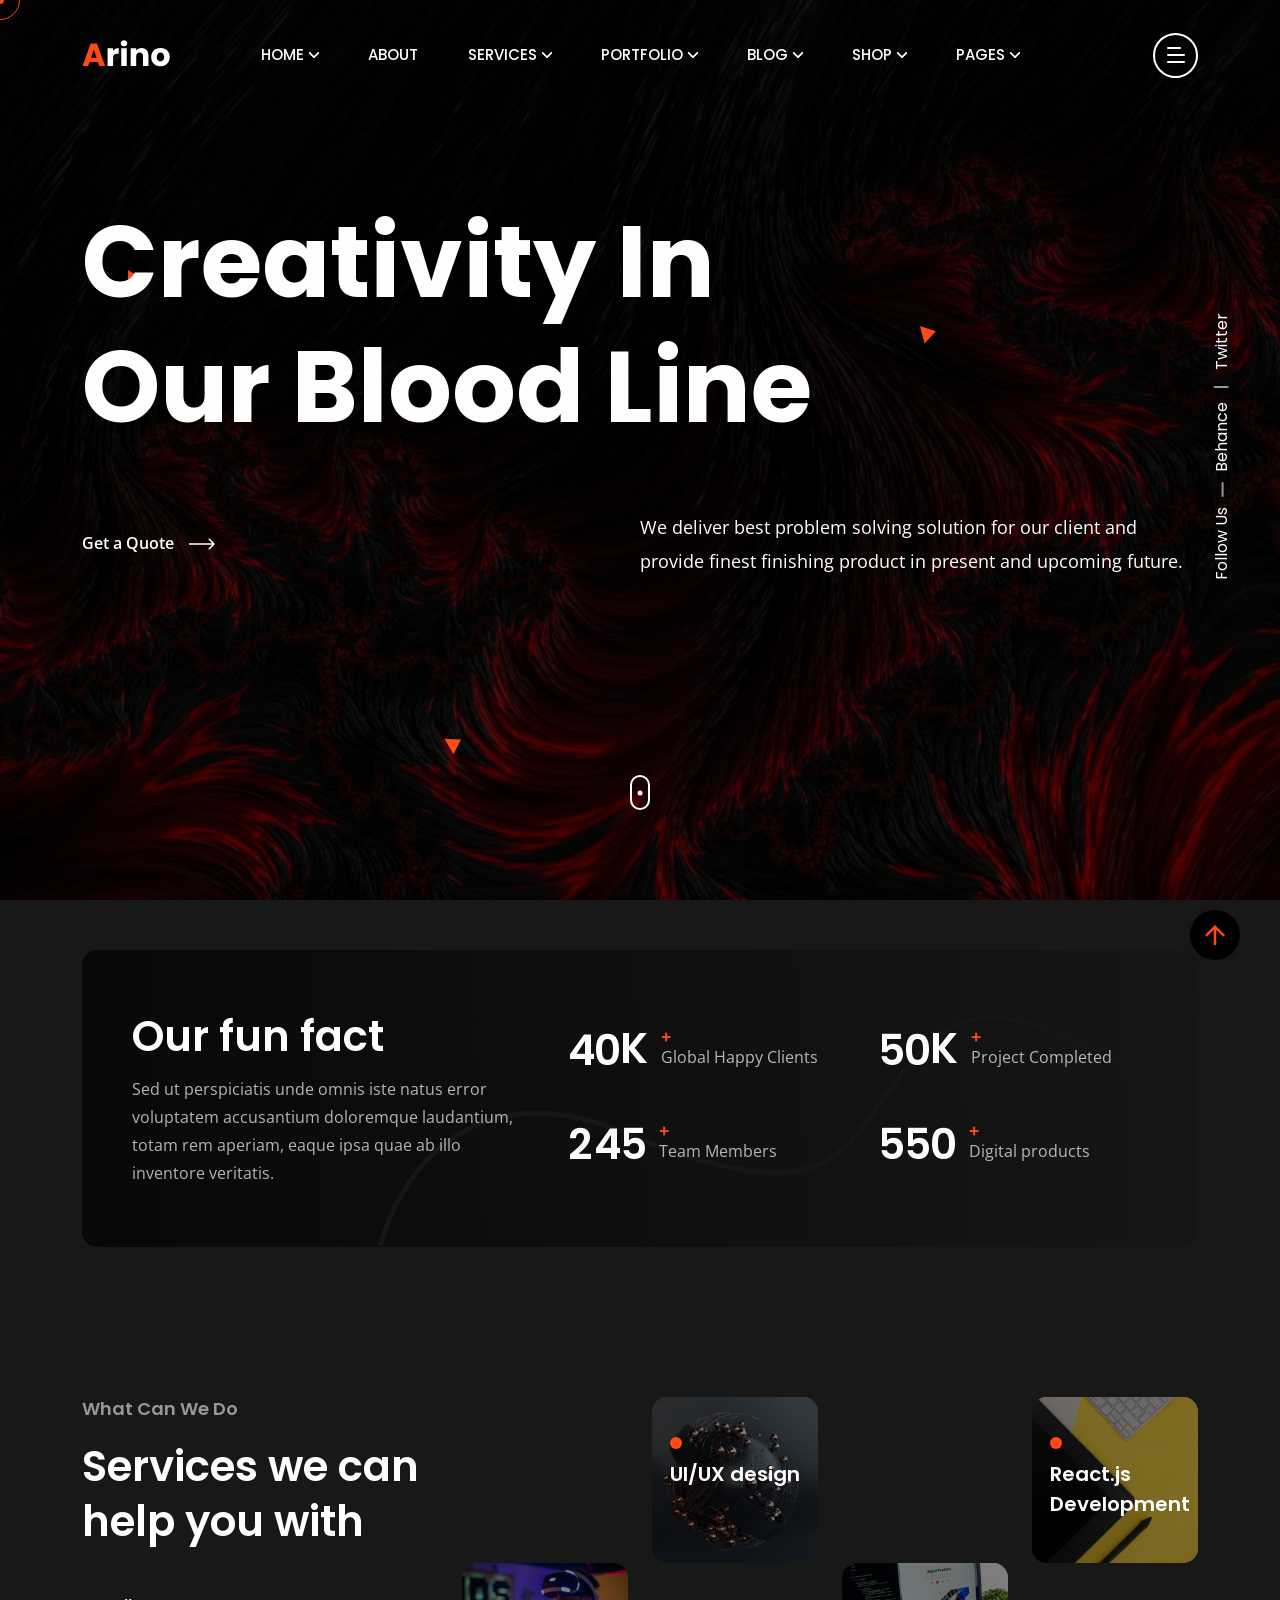
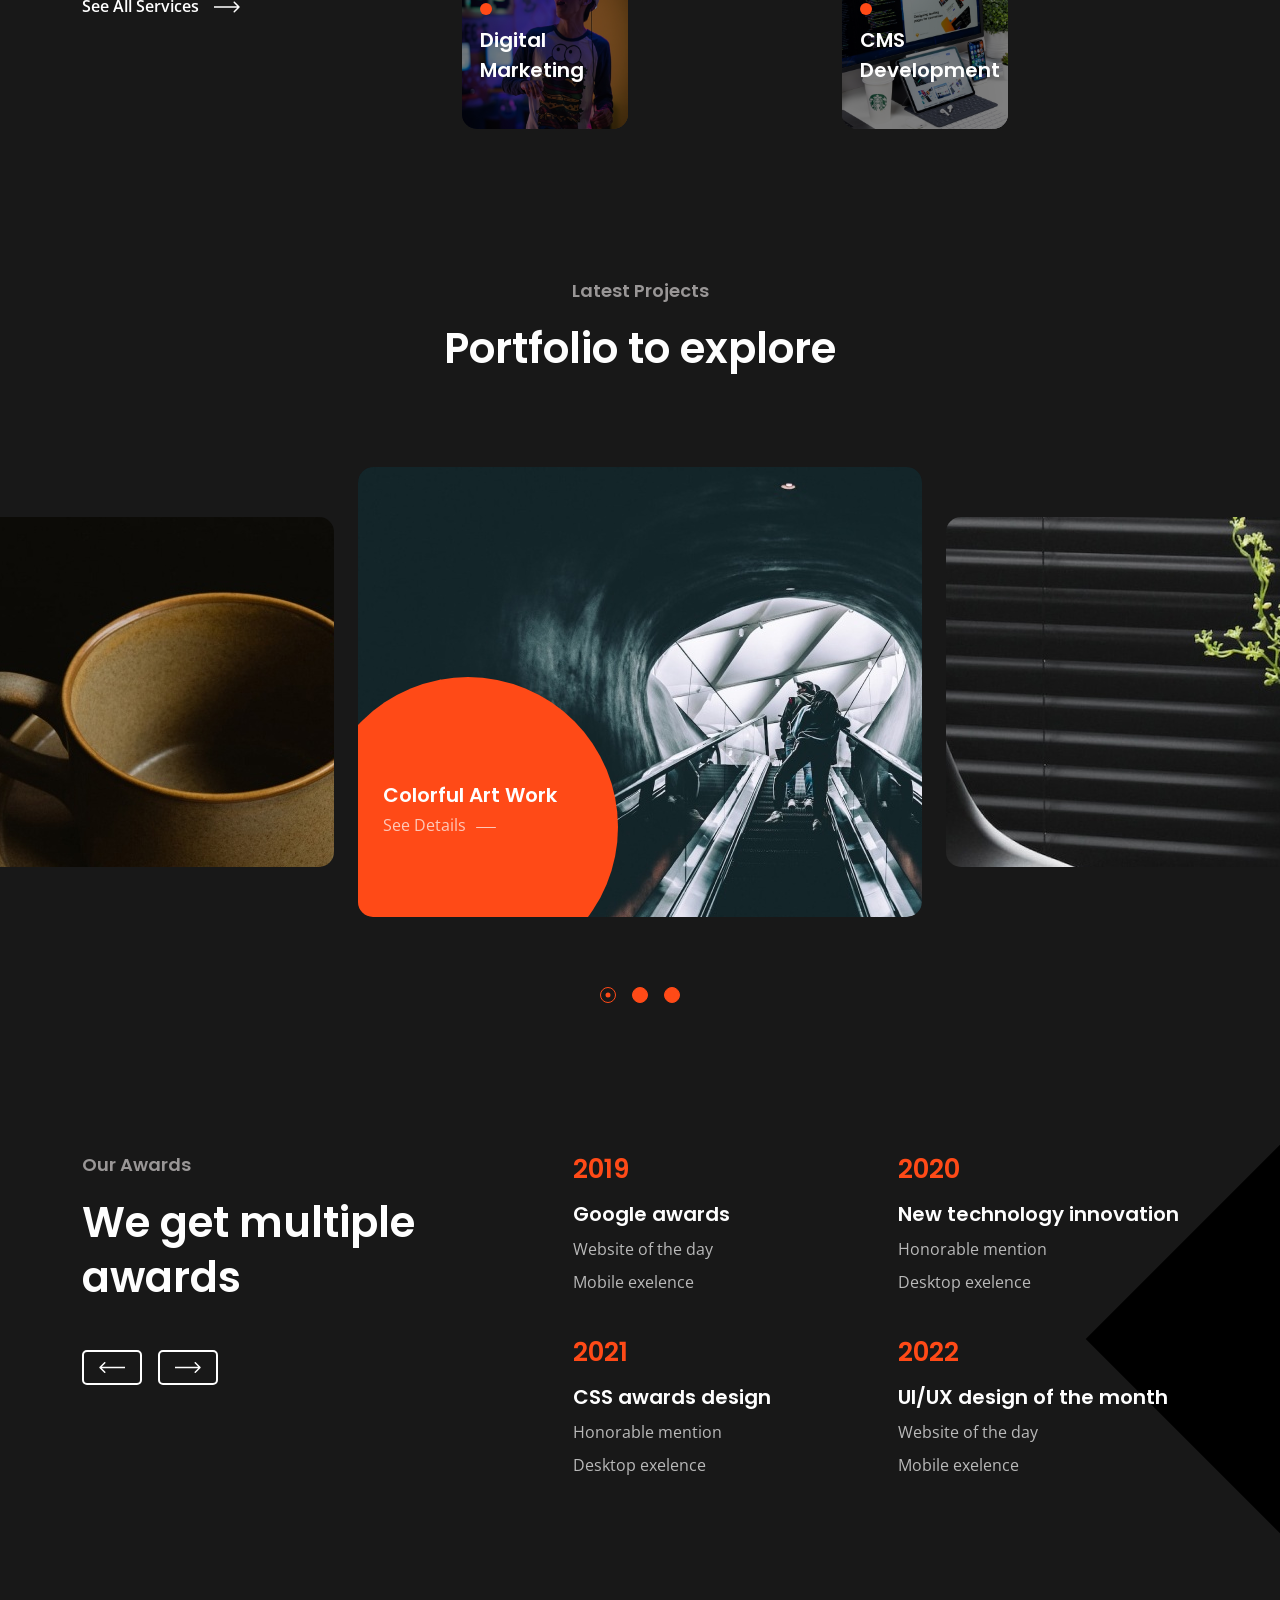
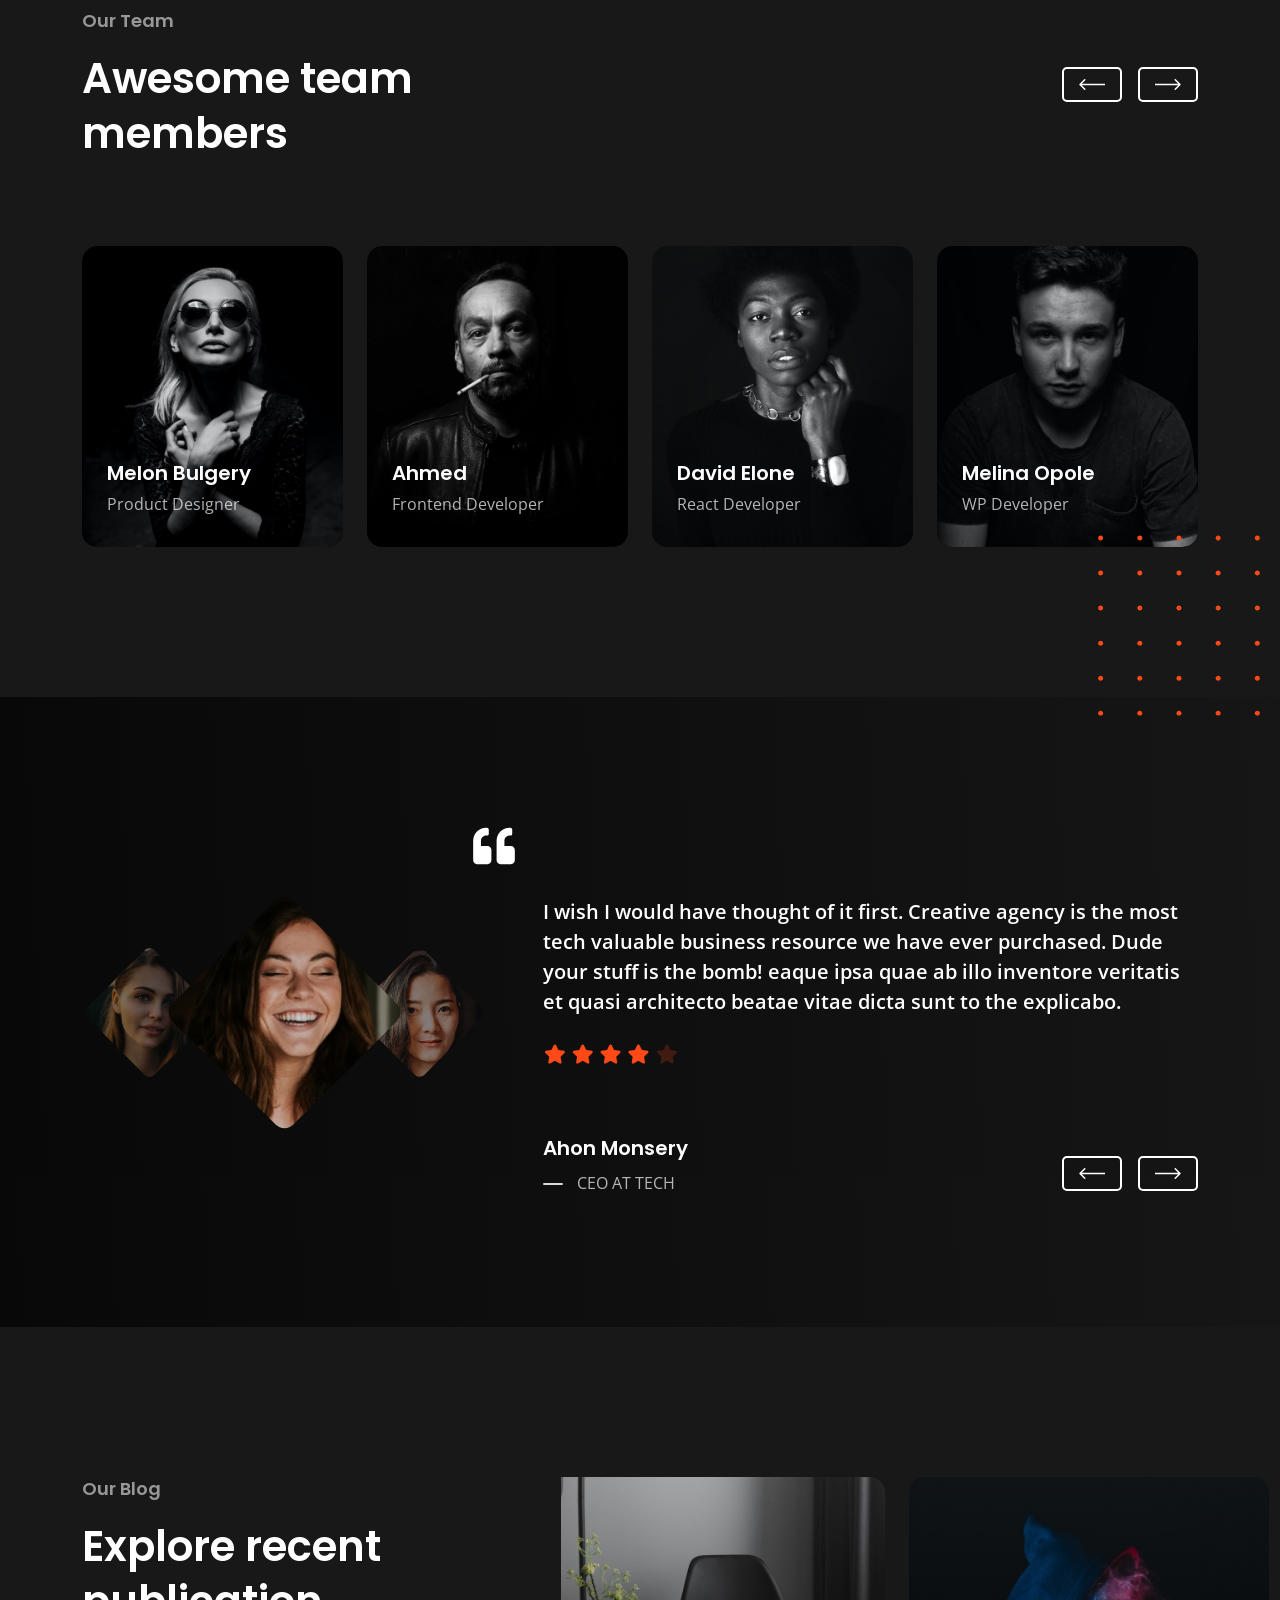
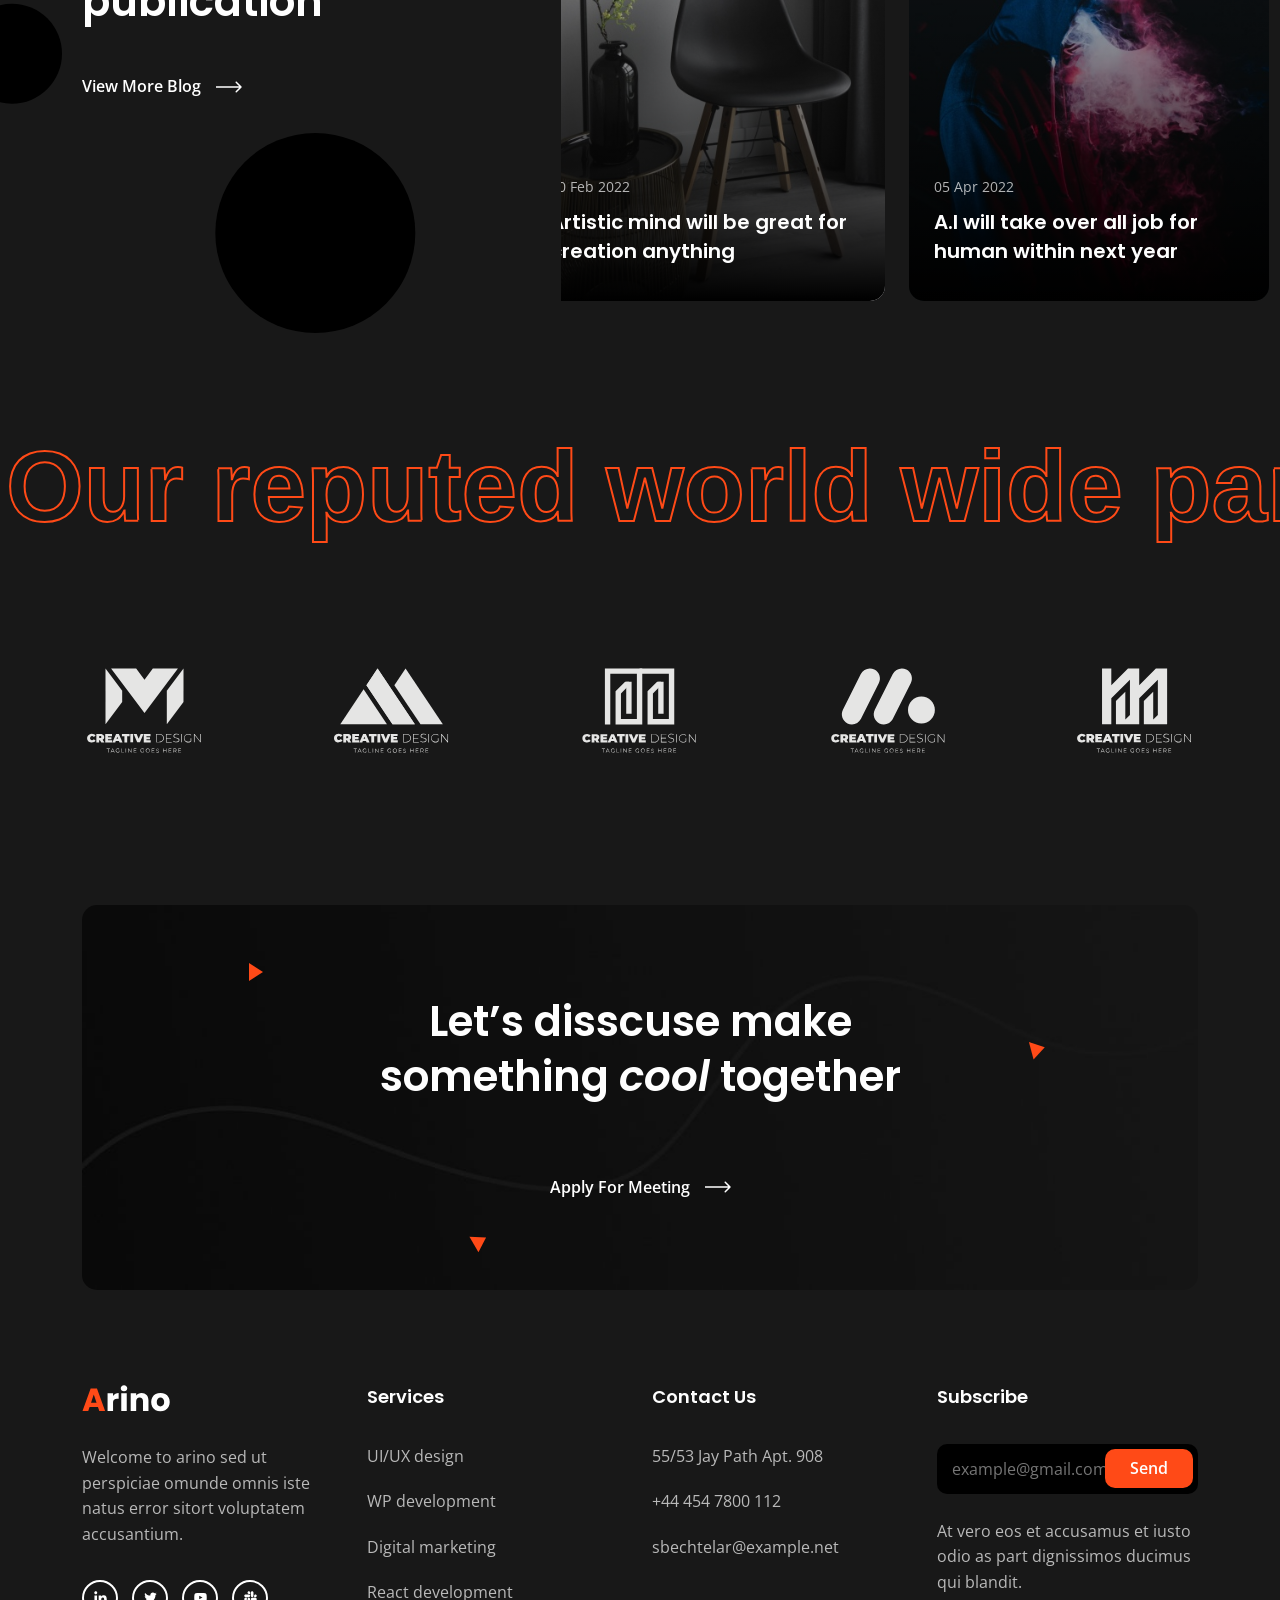
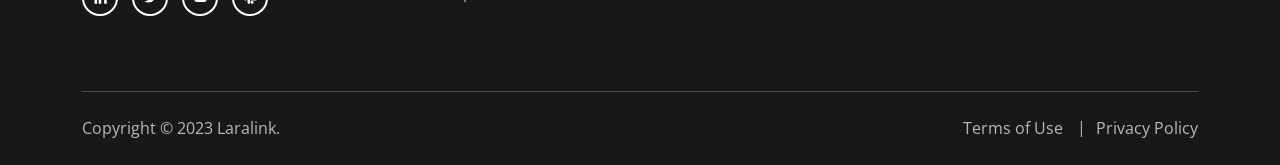
==== commit 4cdcae9b: "video section remove" ====
--- a/index.html
+++ b/index.html
@@ -478,7 +478,7 @@
                     <div class="cs-card_overlay"></div>
                     <div class="cs-card_info">
                       <span class="cs-hover_layer3 cs-accent_bg"></span>
-                      <h2 class="cs-card_title">Technology</h2>
+                      <h2 class="cs-card_title">CMS Development</h2>
                     </div>
                   </a>
                 </div>
@@ -653,22 +653,7 @@
     </section>
     <!-- End Awards Text -->
     <div class="cs-height_130 cs-height_lg_70"></div>
-    <!-- Start General Text -->
-    <div class="container">
-      <h2 class="cs-font_50 cs-m0 text-center cs-line_height_4 wow fadeInUp" data-wow-duration="0.8s" data-wow-delay="0.2s"> Our agile process is ability to adapt and respond to change. Agile organizations view change as an opportunity, not a threat. </h2>
-    </div>
-    <!-- End General Text -->
-    <div class="cs-height_70 cs-height_lg_70"></div>
-    <!-- Start Video Block -->
-    <div class="container">
-      <a href="https://www.youtube.com/watch?v=VcaAVWtP48A" class="cs-video_block cs-style1 cs-video_open cs-bg" data-src="assets/img/video_bg.jpeg">
-        <span class="cs-player_btn cs-accent_color">
-          <span></span>
-        </span>
-      </a>
-    </div>
-    <!-- End Video Block -->
-    <div class="cs-height_145 cs-height_lg_80"></div>
+    
     <!-- Start Team Section -->
     <section>
       <div class="container">
@@ -1092,6 +1077,7 @@
     </section>
     <!-- End Testimonial Section -->
     <!-- Start Blog Section -->
+     
     <section class="cs-shape_wrap_4 cs-parallax">
       <div class="cs-shape_4 cs-to_up"></div>
       <div class="cs-shape_4 cs-to_right"></div>
@@ -1215,7 +1201,8 @@
         <!-- .cs-slider -->
       </div>
       <div class="cs-height_125 cs-height_lg_70"></div>
-    </section>
+    </section>  
+
     <!-- End Blog Section -->
     <!-- End Moving Text -->
     <div class="cs-moving_text_wrap cs-bold cs-primary_font">
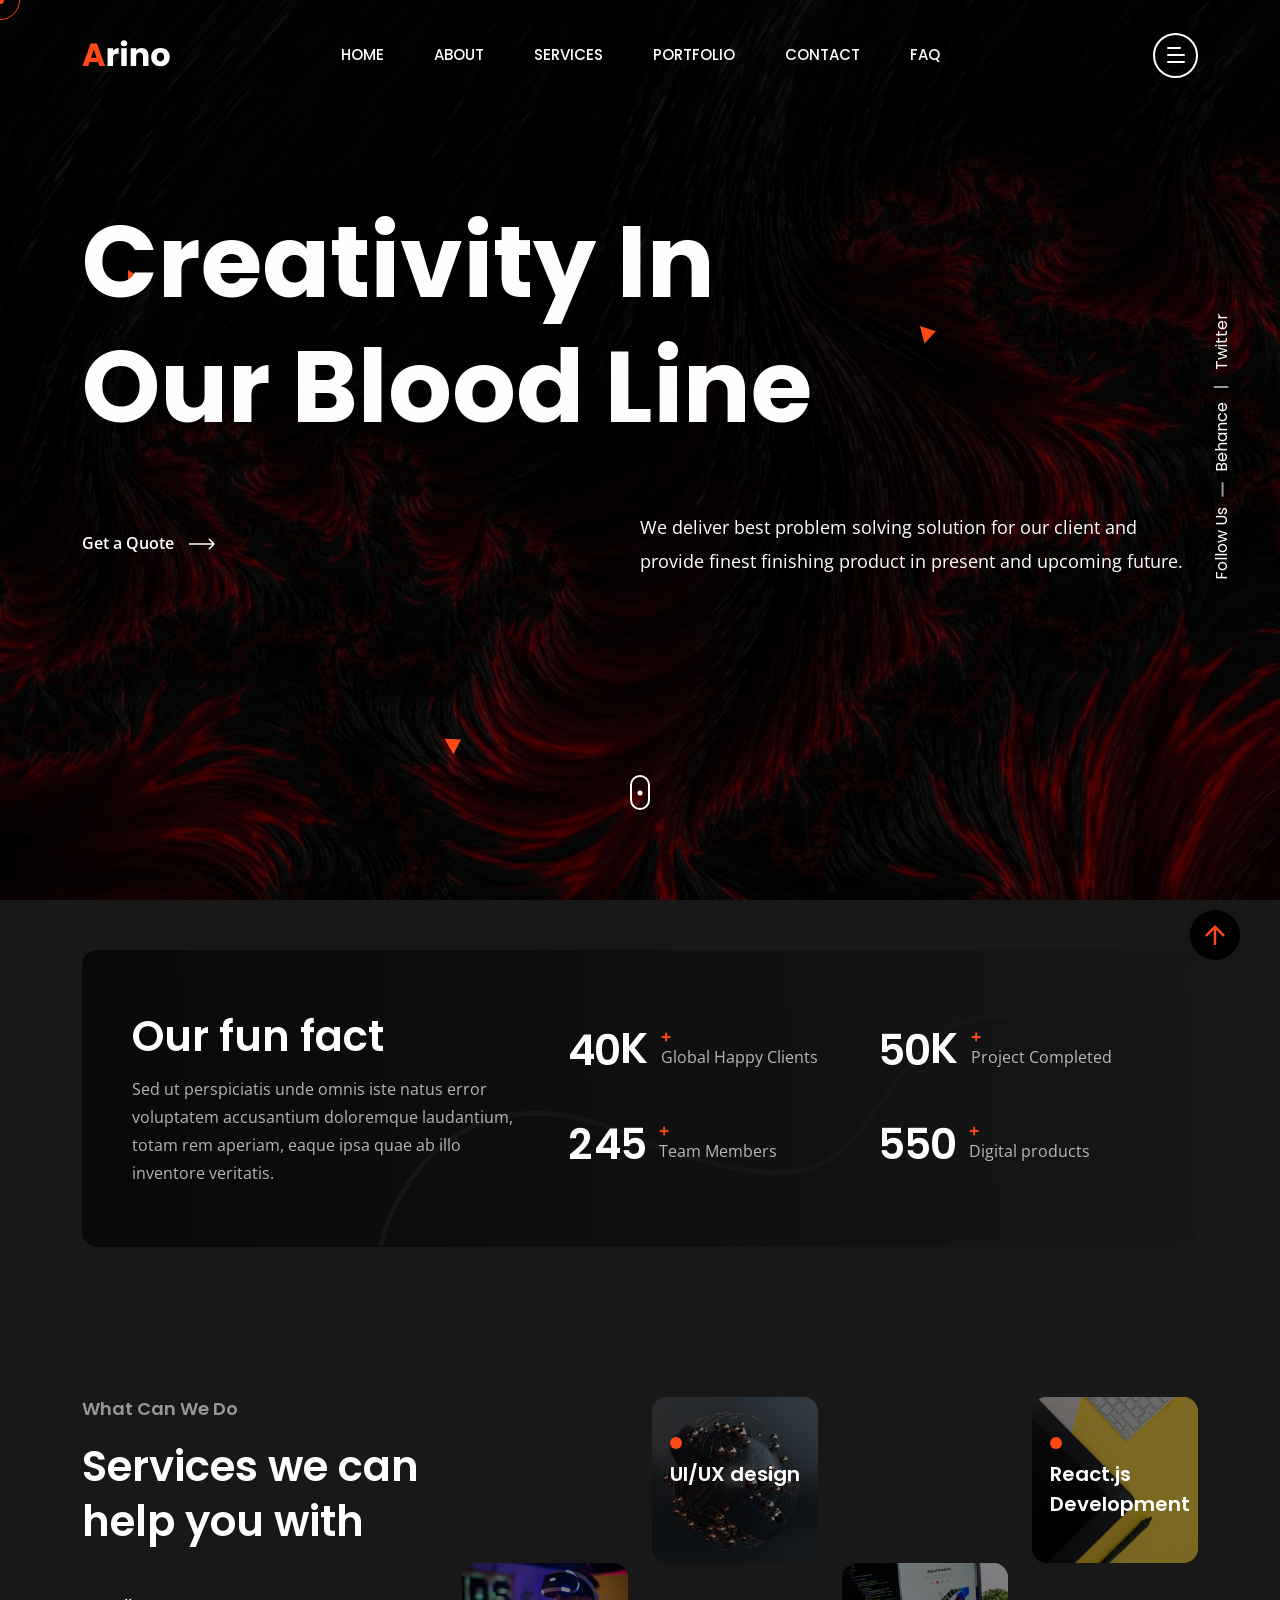
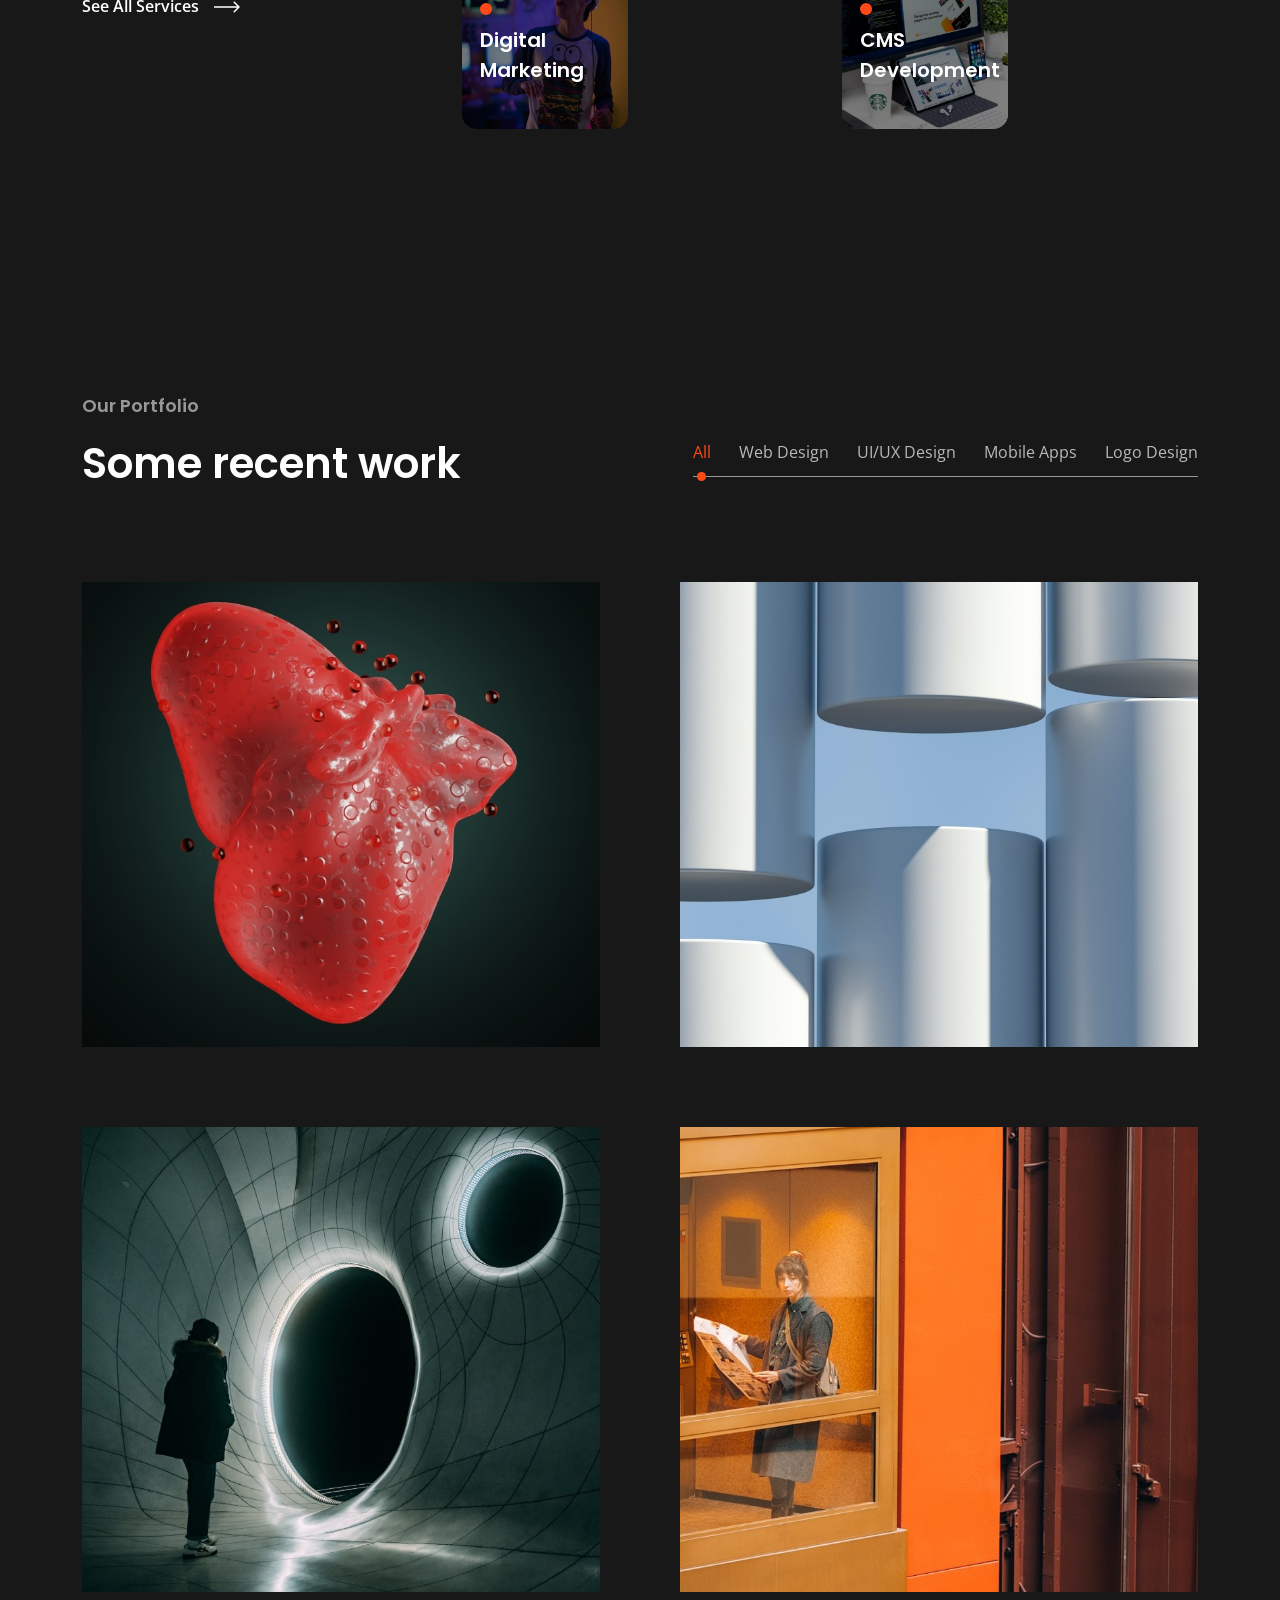
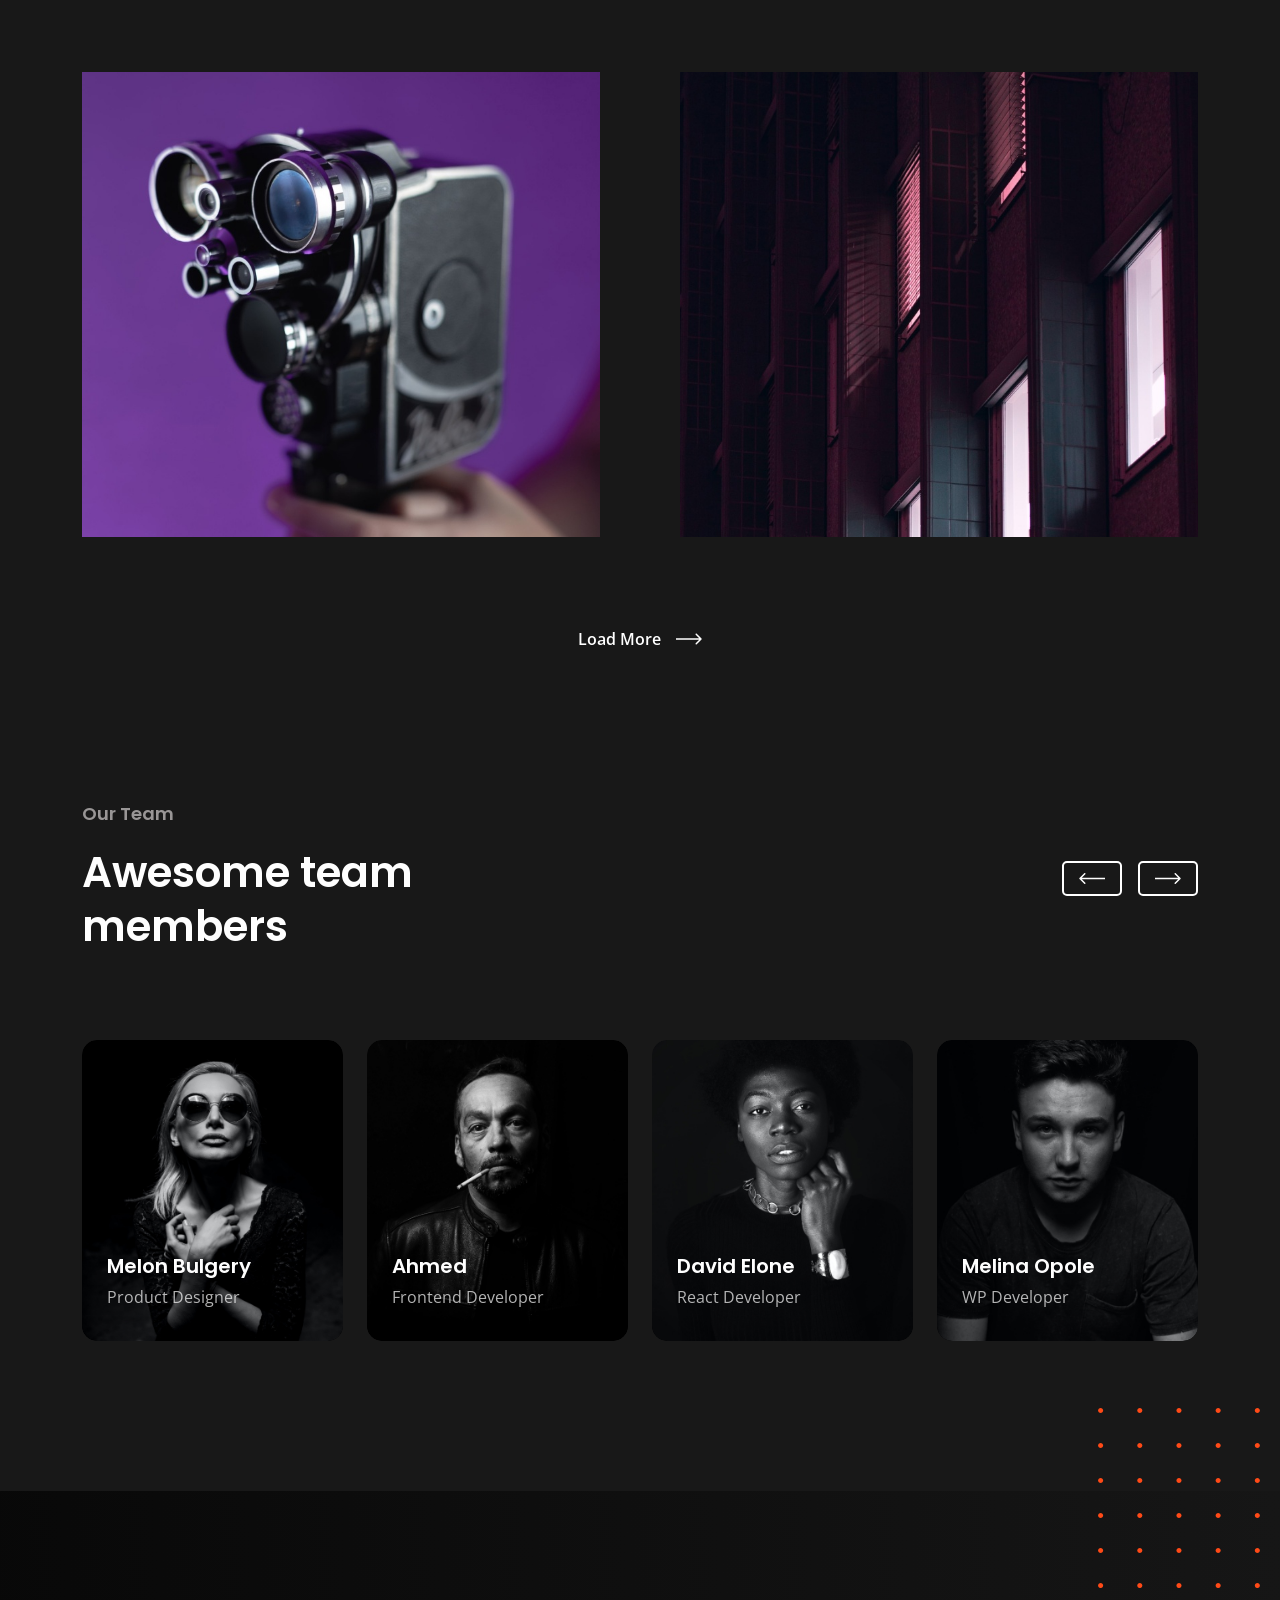
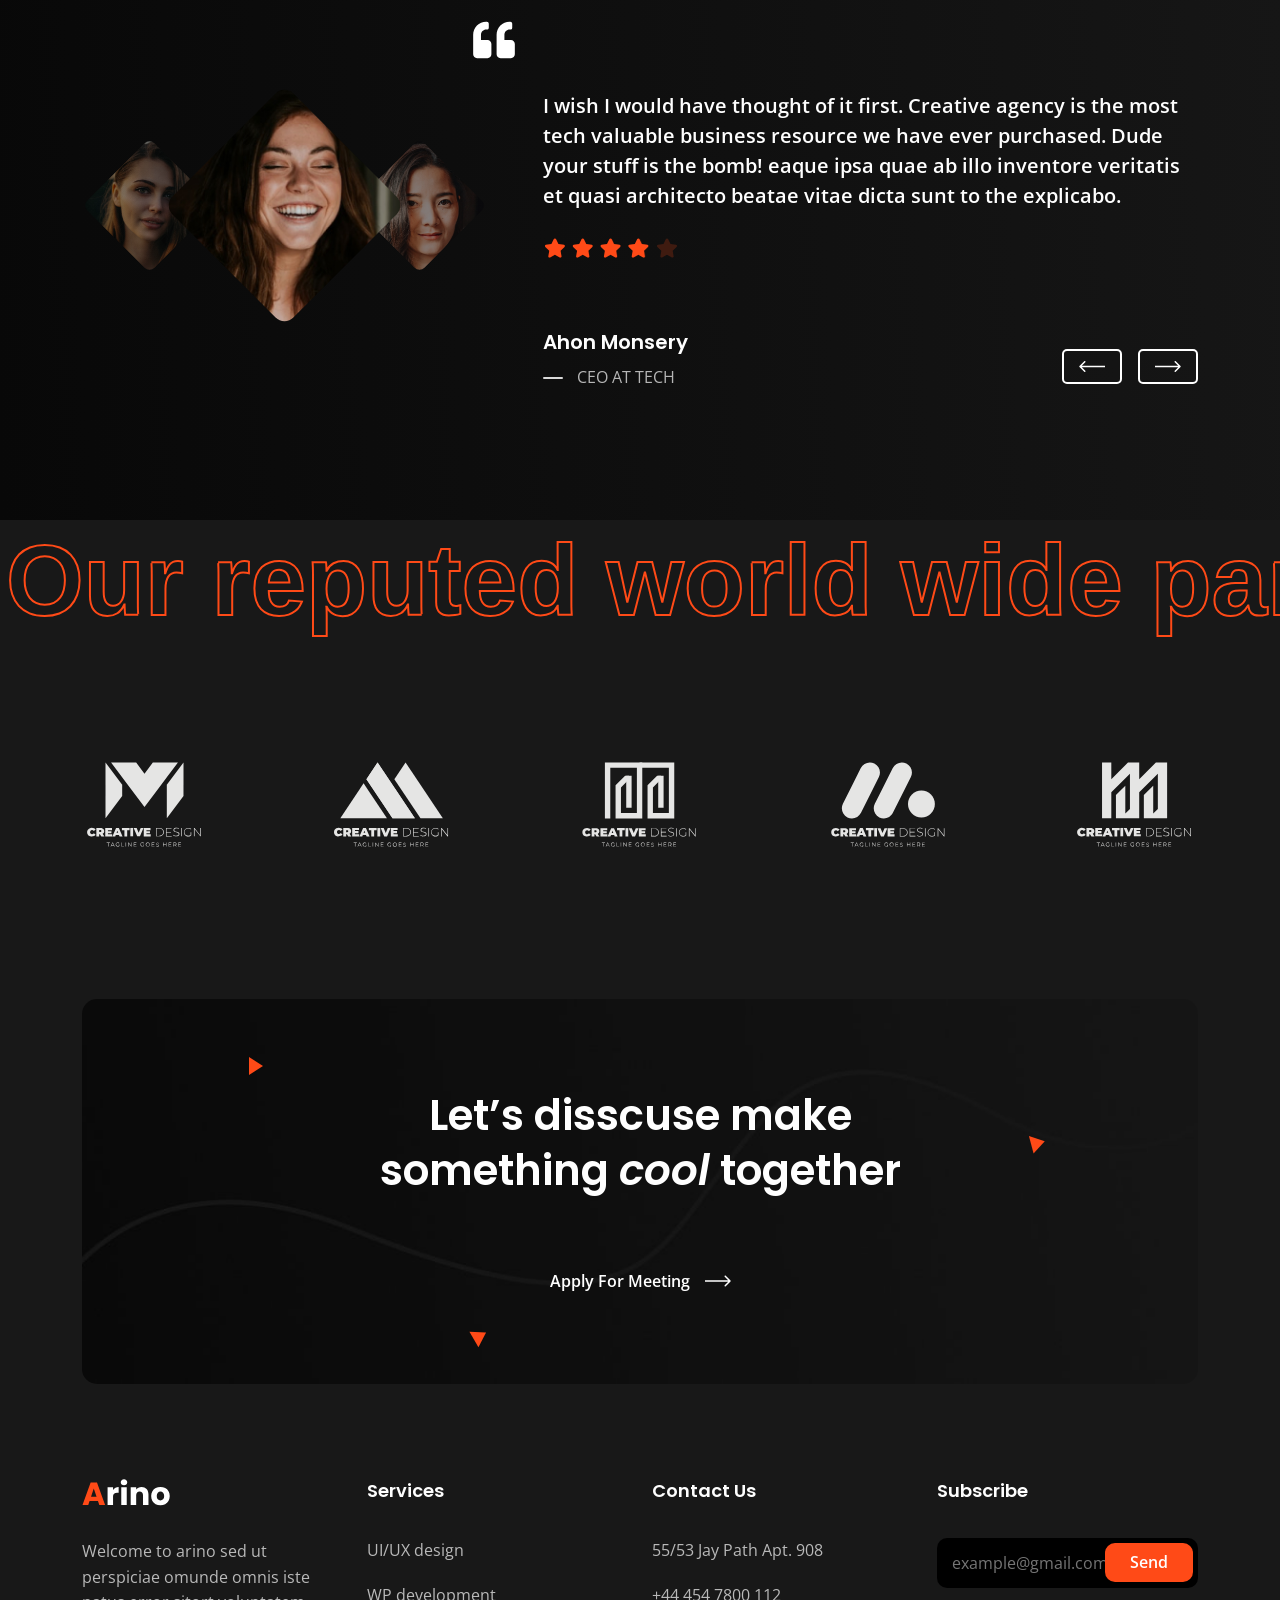
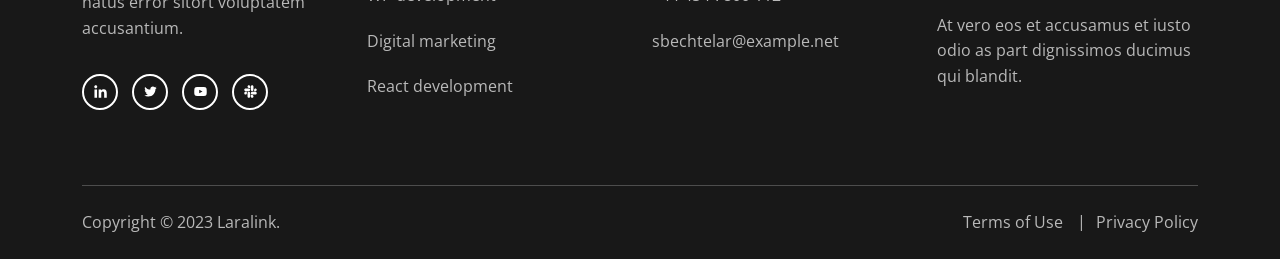
==== commit 3fa208b6: "home page menu change" ====
--- a/index.html
+++ b/index.html
@@ -34,195 +34,25 @@
             <div class="cs-main_header_center">
               <div class="cs-nav cs-primary_font cs-medium">
                 <ul class="cs-nav_list">
-                  <li class="menu-item-has-children cs-mega_menu">
+                  <li >
                     <a href="index.html">Home</a>
-                    <ul class="cs-mega_wrapper">
-                      <li>
-                        <ul>
-                          <li>
-                            <a href="index.html" class="cs-nav_list_img">
-                              <img src="assets/img/demo/main-home.jpeg" alt="Thumb">
-                            </a>
-                            <a href="index.html">Main Home</a>
-                          </li>
-                          <li>
-                            <a href="architecture-agency.html" class="cs-nav_list_img">
-                              <img src="assets/img/demo/architecture-agency.jpeg" alt="Thumb">
-                            </a>
-                            <a href="architecture-agency.html">Architecture Agency</a>
-                            <span class="cs-header_badge">New</span>
-                          </li>
-                        </ul>
-                      </li>
-                      <li>
-                        <ul>
-                          <li>
-                            <a href="photography-agency.html" class="cs-nav_list_img">
-                              <img src="assets/img/demo/photography-agency.jpeg" alt="Thumb">
-                            </a>
-                            <a href="photography-agency.html">Photography Agency</a>
-                          </li>
-                          <li>
-                            <a href="creative-solution.html" class="cs-nav_list_img">
-                              <img src="assets/img/demo/creative-solution.jpeg" alt="Thumb">
-                            </a>
-                            <a href="creative-solution.html">Creative Solution</a>
-                            <span class="cs-header_badge">New</span>
-                          </li>
-                        </ul>
-                      </li>
-                      <li>
-                        <ul>
-                          <li>
-                            <a href="creative-portfolio.html" class="cs-nav_list_img">
-                              <img src="assets/img/demo/portfolio.jpeg" alt="Thumb">
-                            </a>
-                            <a href="creative-portfolio.html">Creative Portfolio</a>
-                          </li>
-                          <li>
-                            <a href="personal-portfolio.html" class="cs-nav_list_img">
-                              <img src="assets/img/demo/personal-portfolio.jpeg" alt="Thumb">
-                              <span class="cs-header_badge">New</span>
-                            </a>
-                            <a href="personal-portfolio.html">Personal Portfolio</a>
-                          </li>
-                        </ul>
-                      </li>
-                      <li>
-                        <ul>
-                          <li>
-                            <a href="digital-agency.html" class="cs-nav_list_img">
-                              <img src="assets/img/demo/digital-agency.jpeg" alt="Thumb">
-                            </a>
-                            <a href="digital-agency.html">Digital Agency</a>
-                          </li>
-                          <li>
-                            <a href="https://arino-html-rtl.vercel.app" target="_blank" class="cs-nav_list_img">
-                              <img src="assets/img/demo/rtl.jpeg" alt="Thumb">
-                            </a>
-                            <a href="https://arino-html-rtl.vercel.app" target="_blank">RTL Demo</a>
-                          </li>
-                        </ul>
-                      </li>
-                      <li>
-                        <ul>
-                          <li>
-                            <a href="marketing-agency.html" class="cs-nav_list_img">
-                              <img src="assets/img/demo/marketing.jpeg" alt="Thumb">
-                            </a>
-                            <a href="marketing-agency.html">Marketing Agency</a>
-                          </li>
-                          <li>
-                            <a href="showcase-portfolio.html" class="cs-nav_list_img">
-                              <img src="assets/img/demo/portfolio-showcase.jpeg" alt="Thumb">
-                            </a>
-                            <a href="showcase-portfolio.html">Portfolio Showcase</a>
-                          </li>
-                          <li>
-                            <a href="case-study-showcase.html" class="cs-nav_list_img">
-                              <img src="assets/img/demo/case-study-showcase.jpeg" alt="Thumb">
-                            </a>
-                            <a href="case-study-showcase.html">Case Study Showcase</a>
-                          </li>
-                        </ul>
-                      </li>
-                      <li>
-                        <ul>
-                          <li>
-                            <a href="freelancer-agency.html" class="cs-nav_list_img">
-                              <img src="assets/img/demo/freelancer-agency.jpeg" alt="Thumb">
-                            </a>
-                            <a href="freelancer-agency.html">Freelancing Agency</a>
-                          </li>
-                          <li>
-                            <a href="video-showcase.html" class="cs-nav_list_img">
-                              <img src="assets/img/demo/video-showcase.jpeg" alt="Thumb">
-                              <span class="cs-header_badge">New</span>
-                            </a>
-                            <a href="video-showcase.html">Video Showcase</a>
-                          </li>
-                        </ul>
-                      </li>
-                    </ul>
                   </li>
                   <li>
                     <a href="about.html">About</a>
                   </li>
-                  <li class="menu-item-has-children">
+                  <li>
                     <a href="service.html">Services</a>
-                    <ul>
-                      <li>
-                        <a href="service.html">Services</a>
-                      </li>
-                      <li>
-                        <a href="service-details.html">Service Details</a>
-                      </li>
-                    </ul>
+                   
                   </li>
-                  <li class="menu-item-has-children">
-                    <a href="portfolio.html">Portfolio</a>
-                    <ul>
-                      <li>
-                        <a href="portfolio.html">Portfolio</a>
-                      </li>
-                      <li>
-                        <a href="portfolio-details.html">Portfolio Details</a>
-                      </li>
-                    </ul>
+                  <li >
+                    <a href="portfolio.html">Portfolio</a>  
                   </li>
-                  <li class="menu-item-has-children">
-                    <a href="blog.html">Blog</a>
-                    <ul>
-                      <li>
-                        <a href="blog.html">Blog</a>
-                      </li>
-                      <li>
-                        <a href="blog-details.html">Blog Details</a>
-                      </li>
-                    </ul>
+                  <li>
+                    <a href="contact.html">Contact</a>
                   </li>
-                  <li class="menu-item-has-children">
-                    <a href="shop.html">Shop</a>
-                    <ul>
-                      <li>
-                        <a href="shop.html">Our Shop</a>
-                      </li>
-                      <li>
-                        <a href="shop-product-details.html">Shop Details</a>
-                      </li>
-                      <li>
-                        <a href="shop-cart.html">Cart</a>
-                      </li>
-                      <li>
-                        <a href="shop-checkout.html">Checkout</a>
-                      </li>
-                      <li>
-                        <a href="shop-order-recived.html">Success Order</a>
-                      </li>
-                      <li>
-                        <a href="shop-wishlist.html">Wishlist</a>
-                      </li>
-                    </ul>
+                  <li>
+                    <a href="faq.html">FAQ</a>
                   </li>
-                  <li class="menu-item-has-children">
-                    <a href="#">Pages</a>
-                    <ul>
-                      <li>
-                        <a href="contact.html">Contact</a>
-                      </li>
-                      <li>
-                        <a href="team.html">Team</a>
-                      </li>
-                      <li>
-                        <a href="team-details.html">Team Details</a>
-                      </li>
-                      <li>
-                        <a href="case-study.html">Case Study Details</a>
-                      </li>
-                      <li>
-                        <a href="faq.html">FAQ</a>
-                      </li>
-                    </ul>
                   </li>
                 </ul>
               </div>
@@ -492,167 +322,107 @@
       <div class="cs-height_150 cs-height_lg_50"></div>
     </section>
     <!-- End Service Section -->
-    <!-- Start Latest Project -->
-    <section>
-      <div class="container">
-        <div class="cs-section_heading cs-style1 text-center">
-          <h3 class="cs-section_subtitle">Latest Projects</h3>
-          <h2 class="cs-section_title wow fadeInUp" data-wow-duration="0.8s" data-wow-delay="0.2s"> Portfolio to explore </h2>
-        </div>
-      </div>
-      <div class="cs-height_90 cs-height_lg_45"></div>
-      <div class="cs-slider cs-style3 cs-gap-24">
-        <div class="cs-slider_container" data-autoplay="0" data-loop="1" data-speed="600" data-center="1" data-slides-per-view="1">
-          <div class="cs-slider_wrapper">
-            <div class="cs-slide">
-              <a href="portfolio-details.html" class="cs-portfolio cs-style1 cs-bg">
-                <div class="cs-portfolio_hover"></div>
-                <div class="cs-portfolio_bg" data-src="assets/img/portfolio_1.jpeg"></div>
-                <div class="cs-portfolio_info">
-                  <div class="cs-portfolio_info_bg cs-accent_bg"></div>
-                  <h2 class="cs-portfolio_title">Colorful Art Work</h2>
-                  <div class="cs-portfolio_subtitle">See Details</div>
-                </div>
-              </a>
-            </div>
-            <!-- .cs-slide -->
-            <div class="cs-slide">
-              <a href="portfolio-details.html" class="cs-portfolio cs-style1 cs-bg">
-                <div class="cs-portfolio_hover"></div>
-                <div class="cs-portfolio_bg" data-src="assets/img/portfolio_2.jpeg"></div>
-                <div class="cs-portfolio_info">
-                  <div class="cs-portfolio_info_bg cs-accent_bg"></div>
-                  <h2 class="cs-portfolio_title">Colorful Art Work</h2>
-                  <div class="cs-portfolio_subtitle">See Details</div>
-                </div>
-              </a>
-            </div>
-            <!-- .cs-slide -->
-            <div class="cs-slide">
-              <a href="portfolio-details.html" class="cs-portfolio cs-style1 cs-bg">
-                <div class="cs-portfolio_hover"></div>
-                <div class="cs-portfolio_bg" data-src="assets/img/portfolio_3.jpeg"></div>
-                <div class="cs-portfolio_info">
-                  <div class="cs-portfolio_info_bg cs-accent_bg"></div>
-                  <h2 class="cs-portfolio_title">Colorful Art Work</h2>
-                  <div class="cs-portfolio_subtitle">See Details</div>
-                </div>
-              </a>
-            </div>
-            <!-- .cs-slide -->
-          </div>
-        </div>
-        <!-- .cs-slider_container -->
-        <div class="cs-pagination cs-style1"></div>
-      </div>
-      <!-- .cs-slider -->
-    </section>
-    <!-- End Latest Project -->
+     <!-- Start Portfolio -->
+     <div class="cs-height_115 cs-height_lg_55"></div>
+     <div class="container">
+       <div class="cs-portfolio_1_heading">
+         <div class="cs-section_heading cs-style1">
+           <h3 class="cs-section_subtitle">Our Portfolio</h3>
+           <h2 class="cs-section_title">Some recent work</h2>
+         </div>
+         <div class="cs-isotop_filter cs-style1">
+           <ul class="cs-mp0 cs-center">
+             <li class="active"><a href="#" data-filter="*">All</a></li>
+             <li><a href="#" data-filter=".web_design">Web Design</a></li>
+             <li><a href="#" data-filter=".ui_ux_design">UI/UX Design</a></li>
+             <li><a href="#" data-filter=".mobile_apps">Mobile Apps</a></li>
+             <li><a href="#" data-filter=".logo_design">Logo Design</a></li>
+           </ul>
+         </div>
+       </div>
+       <div class="cs-height_90 cs-height_lg_40"></div>
+       <div class="cs-isotop cs-style1 cs-isotop_col_2 cs-has_gutter_80">
+         <div class="cs-grid_sizer"></div>
+         <div class="cs-isotop_item ui_ux_design">
+           <a href="portfolio-details.html" class="cs-portfolio cs-style1 cs-type1 rounded-0">
+             <div class="cs-portfolio_hover"></div>
+             <div class="cs-portfolio_bg cs-bg" data-src="assets/img/portfolio_39.jpeg"></div>
+             <div class="cs-portfolio_info">
+               <div class="cs-portfolio_info_bg cs-accent_bg"></div>
+               <h2 class="cs-portfolio_title">Colorful Art Work</h2>
+               <div class="cs-portfolio_subtitle">See Details</div>
+             </div>
+           </a>
+         </div><!-- .cs-isotop_item -->
+         <div class="cs-isotop_item logo_design">
+           <a href="portfolio-details.html" class="cs-portfolio cs-style1 cs-type1 rounded-0">
+             <div class="cs-portfolio_hover"></div>
+             <div class="cs-portfolio_bg cs-bg" data-src="assets/img/portfolio_40.jpeg"></div>
+             <div class="cs-portfolio_info">
+               <div class="cs-portfolio_info_bg cs-accent_bg"></div>
+               <h2 class="cs-portfolio_title">Colorful Art Work</h2>
+               <div class="cs-portfolio_subtitle">See Details</div>
+             </div>
+           </a>
+         </div><!-- .cs-isotop_item -->
+         <div class="cs-isotop_item web_design">
+           <a href="portfolio-details.html" class="cs-portfolio cs-style1 cs-type1 rounded-0">
+             <div class="cs-portfolio_hover"></div>
+             <div class="cs-portfolio_bg cs-bg" data-src="assets/img/portfolio_41.jpeg"></div>
+             <div class="cs-portfolio_info">
+               <div class="cs-portfolio_info_bg cs-accent_bg"></div>
+               <h2 class="cs-portfolio_title">Colorful Art Work</h2>
+               <div class="cs-portfolio_subtitle">See Details</div>
+             </div>
+           </a>
+         </div><!-- .cs-isotop_item -->
+         <div class="cs-isotop_item mobile_apps">
+           <a href="portfolio-details.html" class="cs-portfolio cs-style1 cs-type1 rounded-0">
+             <div class="cs-portfolio_hover"></div>
+             <div class="cs-portfolio_bg cs-bg" data-src="assets/img/portfolio_42.jpeg"></div>
+             <div class="cs-portfolio_info">
+               <div class="cs-portfolio_info_bg cs-accent_bg"></div>
+               <h2 class="cs-portfolio_title">Colorful Art Work</h2>
+               <div class="cs-portfolio_subtitle">See Details</div>
+             </div>
+           </a>
+         </div><!-- .cs-isotop_item -->
+         <div class="cs-isotop_item ui_ux_design">
+           <a href="portfolio-details.html" class="cs-portfolio cs-style1 cs-type1 rounded-0">
+             <div class="cs-portfolio_hover"></div>
+             <div class="cs-portfolio_bg cs-bg" data-src="assets/img/portfolio_43.jpeg"></div>
+             <div class="cs-portfolio_info">
+               <div class="cs-portfolio_info_bg cs-accent_bg"></div>
+               <h2 class="cs-portfolio_title">Colorful Art Work</h2>
+               <div class="cs-portfolio_subtitle">See Details</div>
+             </div>
+           </a>
+         </div><!-- .cs-isotop_item -->
+         <div class="cs-isotop_item web_design">
+           <a href="portfolio-details.html" class="cs-portfolio cs-style1 cs-type1 rounded-0">
+             <div class="cs-portfolio_hover"></div>
+             <div class="cs-portfolio_bg cs-bg" data-src="assets/img/portfolio_44.jpeg"></div>
+             <div class="cs-portfolio_info">
+               <div class="cs-portfolio_info_bg cs-accent_bg"></div>
+               <h2 class="cs-portfolio_title">Colorful Art Work</h2>
+               <div class="cs-portfolio_subtitle">See Details</div>
+             </div>
+           </a>
+         </div><!-- .cs-isotop_item -->
+       </div>
+       <div class="cs-height_90 cs-height_lg_40"></div>
+       <div class="text-center">
+         <a href="#" class="cs-text_btn">
+           <span>Load More</span>
+           <svg width="26" height="12" viewBox="0 0 26 12" fill="none" xmlns="http://www.w3.org/2000/svg">
+             <path d="M25.5303 6.53033C25.8232 6.23744 25.8232 5.76256 25.5303 5.46967L20.7574 0.696699C20.4645 0.403806 19.9896 0.403806 19.6967 0.696699C19.4038 0.989593 19.4038 1.46447 19.6967 1.75736L23.9393 6L19.6967 10.2426C19.4038 10.5355 19.4038 11.0104 19.6967 11.3033C19.9896 11.5962 20.4645 11.5962 20.7574 11.3033L25.5303 6.53033ZM0 6.75H25V5.25H0V6.75Z" fill="currentColor"></path>
+           </svg>                
+         </a>
+       </div>
+     </div>
+     <!-- End Portfolio -->
     <div class="cs-height_150 cs-height_lg_80"></div>
-    <!-- Start Awards Text -->
-    <section class="cs-shape_wrap_2">
-      <div class="cs-shape_2">
-        <div></div>
-      </div>
-      <div class="container">
-        <div class="cs-slider cs-style1 cs-gap-24">
-          <div class="cs-slider_left">
-            <div class="cs-section_heading cs-style1">
-              <h3 class="cs-section_subtitle wow fadeInLeft" data-wow-duration="0.8s" data-wow-delay="0.2s"> Our Awards </h3>
-              <h2 class="cs-section_title">We get multiple awards</h2>
-            </div>
-            <div class="cs-height_45 cs-height_lg_20"></div>
-            <div class="cs-slider_arrows cs-style1 cs-primary_color">
-              <div class="cs-left_arrow cs-center">
-                <svg width="26" height="13" viewBox="0 0 26 13" fill="none" xmlns="http://www.w3.org/2000/svg">
-                  <path d="M0.469791 5.96967C0.176899 6.26256 0.176899 6.73744 0.469791 7.03033L5.24276 11.8033C5.53566 12.0962 6.01053 12.0962 6.30342 11.8033C6.59632 11.5104 6.59632 11.0355 6.30342 10.7426L2.06078 6.5L6.30342 2.25736C6.59632 1.96447 6.59632 1.48959 6.30342 1.1967C6.01053 0.903806 5.53566 0.903806 5.24276 1.1967L0.469791 5.96967ZM26.0001 5.75L1.00012 5.75V7.25L26.0001 7.25V5.75Z" fill="currentColor" />
-                </svg>
-              </div>
-              <div class="cs-right_arrow cs-center">
-                <svg width="26" height="13" viewBox="0 0 26 13" fill="none" xmlns="http://www.w3.org/2000/svg">
-                  <path d="M25.5305 7.03033C25.8233 6.73744 25.8233 6.26256 25.5305 5.96967L20.7575 1.1967C20.4646 0.903806 19.9897 0.903806 19.6968 1.1967C19.4039 1.48959 19.4039 1.96447 19.6968 2.25736L23.9395 6.5L19.6968 10.7426C19.4039 11.0355 19.4039 11.5104 19.6968 11.8033C19.9897 12.0962 20.4646 12.0962 20.7575 11.8033L25.5305 7.03033ZM0.00012207 7.25H25.0001V5.75H0.00012207V7.25Z" fill="currentColor" />
-                </svg>
-              </div>
-            </div>
-          </div>
-          <div class="cs-slider_right">
-            <div class="cs-slider_container" data-autoplay="0" data-loop="1" data-speed="600" data-center="0" data-slides-per-view="responsive" data-xs-slides="1" data-sm-slides="2" data-md-slides="2" data-lg-slides="2" data-add-slides="2">
-              <div class="cs-slider_wrapper">
-                <div class="cs-slide">
-                  <div class="cs-time_line cs-style1">
-                    <h3 class="cs-accent_color">2019</h3>
-                    <h2>Google awards</h2>
-                    <p>Website of the day</p>
-                    <p>Mobile exelence</p>
-                  </div>
-                  <div class="cs-height_40 cs-height_lg_30"></div>
-                  <div class="cs-time_line cs-style1">
-                    <h3 class="cs-accent_color">2021</h3>
-                    <h2>CSS awards design</h2>
-                    <p>Honorable mention</p>
-                    <p>Desktop exelence</p>
-                  </div>
-                </div>
-                <!-- .cs-slide -->
-                <div class="cs-slide">
-                  <div class="cs-time_line cs-style1">
-                    <h3 class="cs-accent_color">2020</h3>
-                    <h2>New technology innovation</h2>
-                    <p>Honorable mention</p>
-                    <p>Desktop exelence</p>
-                  </div>
-                  <div class="cs-height_40 cs-height_lg_30"></div>
-                  <div class="cs-time_line cs-style1">
-                    <h3 class="cs-accent_color">2022</h3>
-                    <h2>UI/UX design of the month</h2>
-                    <p>Website of the day</p>
-                    <p>Mobile exelence</p>
-                  </div>
-                </div>
-                <!-- .cs-slide -->
-                <div class="cs-slide">
-                  <div class="cs-time_line cs-style1">
-                    <h3 class="cs-accent_color">2019</h3>
-                    <h2>Google awards</h2>
-                    <p>Website of the day</p>
-                    <p>Mobile exelence</p>
-                  </div>
-                  <div class="cs-height_40 cs-height_lg_30"></div>
-                  <div class="cs-time_line cs-style1">
-                    <h3 class="cs-accent_color">2021</h3>
-                    <h2>CSS awards design</h2>
-                    <p>Honorable mention</p>
-                    <p>Desktop exelence</p>
-                  </div>
-                </div>
-                <!-- .cs-slide -->
-                <div class="cs-slide">
-                  <div class="cs-time_line cs-style1">
-                    <h3 class="cs-accent_color">2020</h3>
-                    <h2>New technology innovation</h2>
-                    <p>Honorable mention</p>
-                    <p>Desktop exelence</p>
-                  </div>
-                  <div class="cs-height_40 cs-height_lg_30"></div>
-                  <div class="cs-time_line cs-style1">
-                    <h3 class="cs-accent_color">2022</h3>
-                    <h2>UI/UX design of the month</h2>
-                    <p>Website of the day</p>
-                    <p>Mobile exelence</p>
-                  </div>
-                </div>
-                <!-- .cs-slide -->
-              </div>
-            </div>
-            <!-- .cs-slider_container -->
-            <div class="cs-pagination cs-style1 cs-hidden_desktop"></div>
-          </div>
-        </div>
-        <!-- .cs-slider -->
-      </div>
-    </section>
-    <!-- End Awards Text -->
-    <div class="cs-height_130 cs-height_lg_70"></div>
+   
     
     <!-- Start Team Section -->
     <section>
@@ -1076,134 +846,7 @@
       <div class="cs-height_130 cs-height_lg_80"></div>
     </section>
     <!-- End Testimonial Section -->
-    <!-- Start Blog Section -->
-     
-    <section class="cs-shape_wrap_4 cs-parallax">
-      <div class="cs-shape_4 cs-to_up"></div>
-      <div class="cs-shape_4 cs-to_right"></div>
-      <div class="cs-height_150 cs-height_lg_80"></div>
-      <div class="container">
-        <div class="cs-slider cs-style1 cs-gap-24">
-          <div class="cs-slider_left">
-            <div class="cs-section_heading cs-style1">
-              <h3 class="cs-section_subtitle">Our Blog</h3>
-              <h2 class="cs-section_title">Explore recent publication</h2>
-              <div class="cs-height_45 cs-height_lg_20"></div>
-              <a href="blog.html" class="cs-text_btn wow fadeInLeft" data-wow-duration="0.8s" data-wow-delay="0.2s">
-                <span>View More Blog</span>
-                <svg width="26" height="12" viewBox="0 0 26 12" fill="none" xmlns="http://www.w3.org/2000/svg">
-                  <path d="M25.5303 6.53033C25.8232 6.23744 25.8232 5.76256 25.5303 5.46967L20.7574 0.696699C20.4645 0.403806 19.9896 0.403806 19.6967 0.696699C19.4038 0.989593 19.4038 1.46447 19.6967 1.75736L23.9393 6L19.6967 10.2426C19.4038 10.5355 19.4038 11.0104 19.6967 11.3033C19.9896 11.5962 20.4645 11.5962 20.7574 11.3033L25.5303 6.53033ZM0 6.75H25V5.25H0V6.75Z" fill="currentColor"></path>
-                </svg>
-              </a>
-            </div>
-          </div>
-          <div class="cs-slider_right">
-            <div class="cs-post_wrap">
-              <div class="cs-slider_container" data-autoplay="1" data-loop="1" data-speed="1000" data-center="0" data-variable-width="1" data-slides-per-view="responsive" data-xs-slides="1" data-sm-slides="2" data-md-slides="2" data-lg-slides="2" data-add-slides="3">
-                <div class="cs-slider_wrapper">
-                  <div class="cs-slide">
-                    <div class="cs-post cs-style1">
-                      <a href="blog-details.html" class="cs-post_thumb">
-                        <img src="assets/img/post_1.jpeg" alt="Post">
-                        <div class="cs-post_overlay"></div>
-                      </a>
-                      <div class="cs-post_info">
-                        <div class="cs-posted_by">07 Mar 2022</div>
-                        <h2 class="cs-post_title">
-                          <a href="blog-details.html">How to keep fear from ruining your art business with confident</a>
-                        </h2>
-                      </div>
-                    </div>
-                  </div>
-                  <!-- .cs-slide -->
-                  <div class="cs-slide">
-                    <div class="cs-post cs-style1">
-                      <a href="blog-details.html" class="cs-post_thumb">
-                        <img src="assets/img/post_2.jpeg" alt="Post">
-                        <div class="cs-post_overlay"></div>
-                      </a>
-                      <div class="cs-post_info">
-                        <div class="cs-posted_by">10 Feb 2022</div>
-                        <h2 class="cs-post_title">
-                          <a href="blog-details.html">Artistic mind will be great for creation anything</a>
-                        </h2>
-                      </div>
-                    </div>
-                  </div>
-                  <!-- .cs-slide -->
-                  <div class="cs-slide">
-                    <div class="cs-post cs-style1">
-                      <a href="blog-details.html" class="cs-post_thumb">
-                        <img src="assets/img/post_3.jpeg" alt="Post">
-                        <div class="cs-post_overlay"></div>
-                      </a>
-                      <div class="cs-post_info">
-                        <div class="cs-posted_by">05 Apr 2022</div>
-                        <h2 class="cs-post_title">
-                          <a href="blog-details.html">A.I will take over all job for human within next year</a>
-                        </h2>
-                      </div>
-                    </div>
-                  </div>
-                  <!-- .cs-slide -->
-                  <div class="cs-slide">
-                    <div class="cs-post cs-style1">
-                      <a href="blog-details.html" class="cs-post_thumb">
-                        <img src="assets/img/post_1.jpeg" alt="Post">
-                        <div class="cs-post_overlay"></div>
-                      </a>
-                      <div class="cs-post_info">
-                        <div class="cs-posted_by">07 Mar 2022</div>
-                        <h2 class="cs-post_title">
-                          <a href="blog-details.html">How to keep fear from ruining your art business with confident</a>
-                        </h2>
-                      </div>
-                    </div>
-                  </div>
-                  <!-- .cs-slide -->
-                  <div class="cs-slide">
-                    <div class="cs-post cs-style1">
-                      <a href="blog-details.html" class="cs-post_thumb">
-                        <img src="assets/img/post_2.jpeg" alt="Post">
-                        <div class="cs-post_overlay"></div>
-                      </a>
-                      <div class="cs-post_info">
-                        <div class="cs-posted_by">10 Feb 2022</div>
-                        <h2 class="cs-post_title">
-                          <a href="blog-details.html">Artistic mind will be great for creation anything</a>
-                        </h2>
-                      </div>
-                    </div>
-                  </div>
-                  <!-- .cs-slide -->
-                  <div class="cs-slide">
-                    <div class="cs-post cs-style1">
-                      <a href="blog-details.html" class="cs-post_thumb">
-                        <img src="assets/img/post_3.jpeg" alt="Post">
-                        <div class="cs-post_overlay"></div>
-                      </a>
-                      <div class="cs-post_info">
-                        <div class="cs-posted_by">05 Apr 2022</div>
-                        <h2 class="cs-post_title">
-                          <a href="blog-details.html">A.I will take over all job for human within next year</a>
-                        </h2>
-                      </div>
-                    </div>
-                  </div>
-                  <!-- .cs-slide -->
-                </div>
-              </div>
-              <!-- .cs-slider_container -->
-              <div class="cs-pagination cs-style1 cs-hidden_desktop"></div>
-            </div>
-          </div>
-        </div>
-        <!-- .cs-slider -->
-      </div>
-      <div class="cs-height_125 cs-height_lg_70"></div>
-    </section>  
-
-    <!-- End Blog Section -->
+  
     <!-- End Moving Text -->
     <div class="cs-moving_text_wrap cs-bold cs-primary_font">
       <div class="cs-moving_text_in">
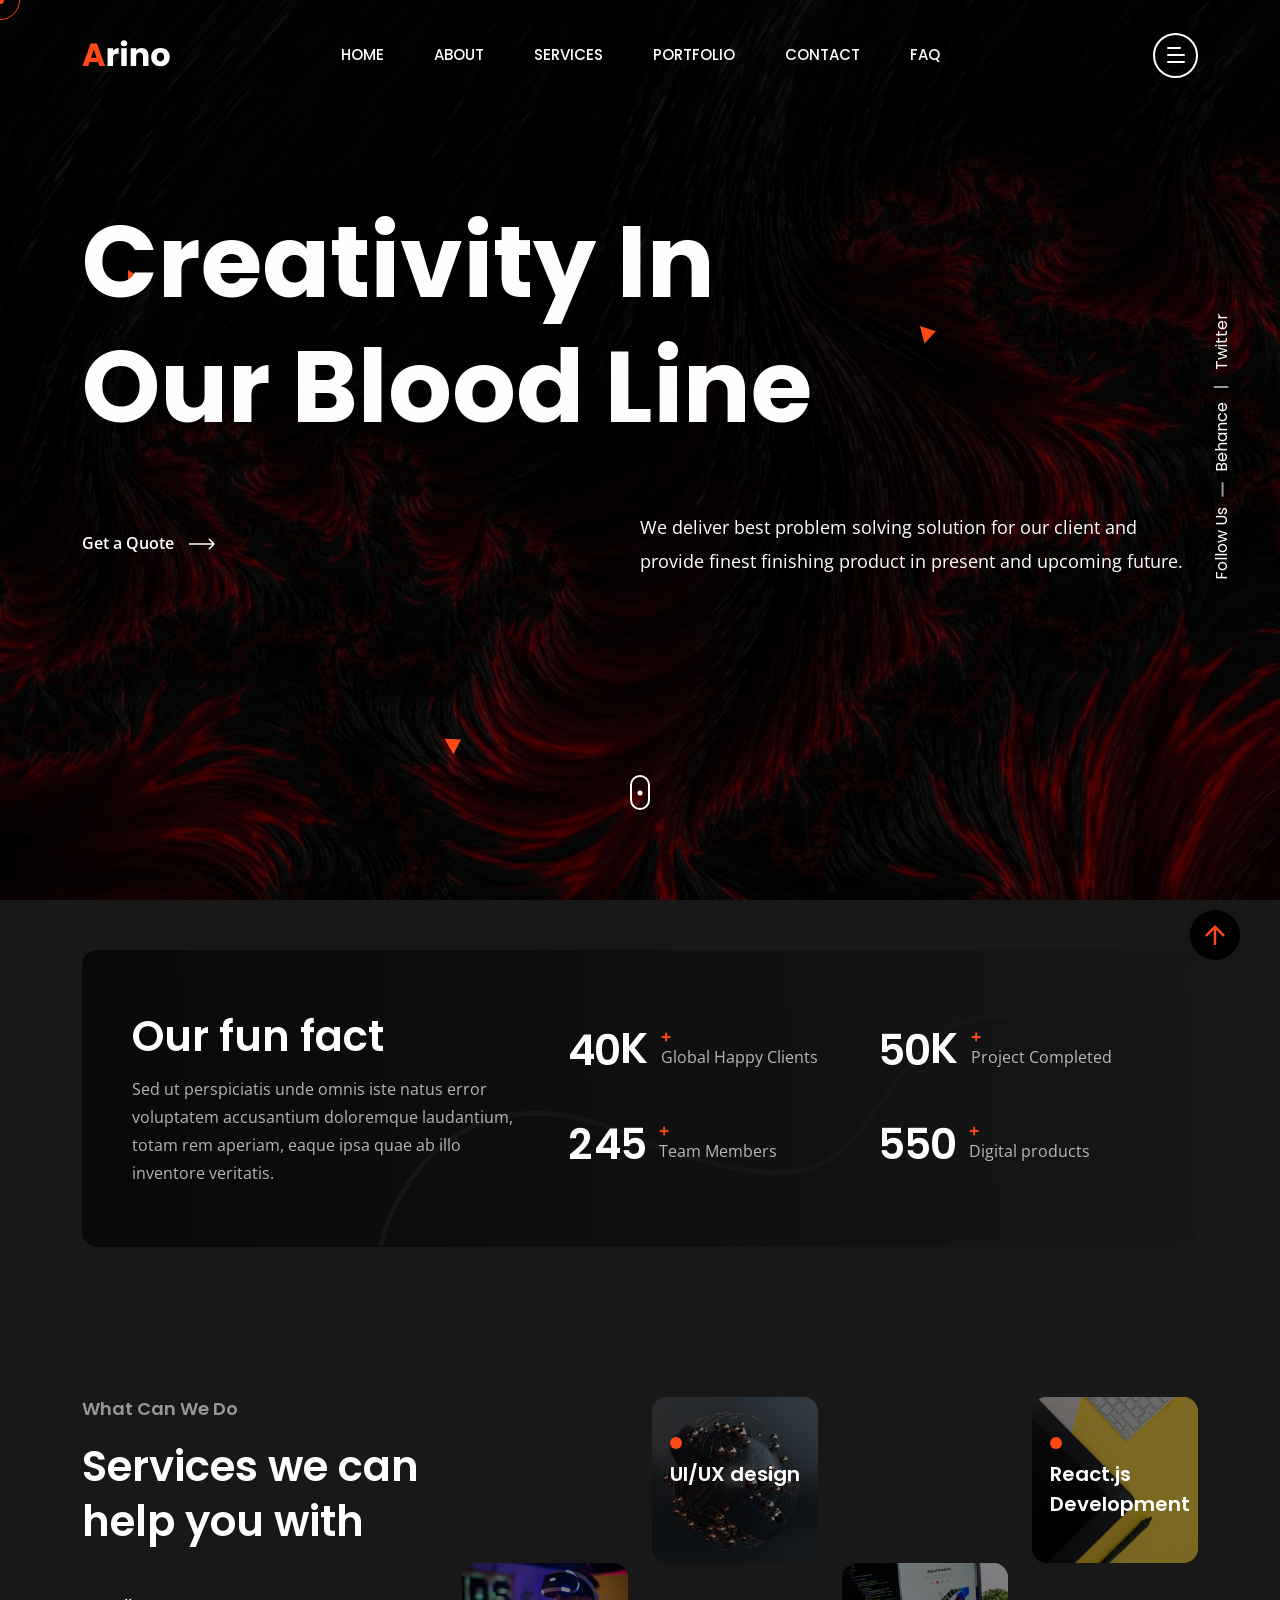
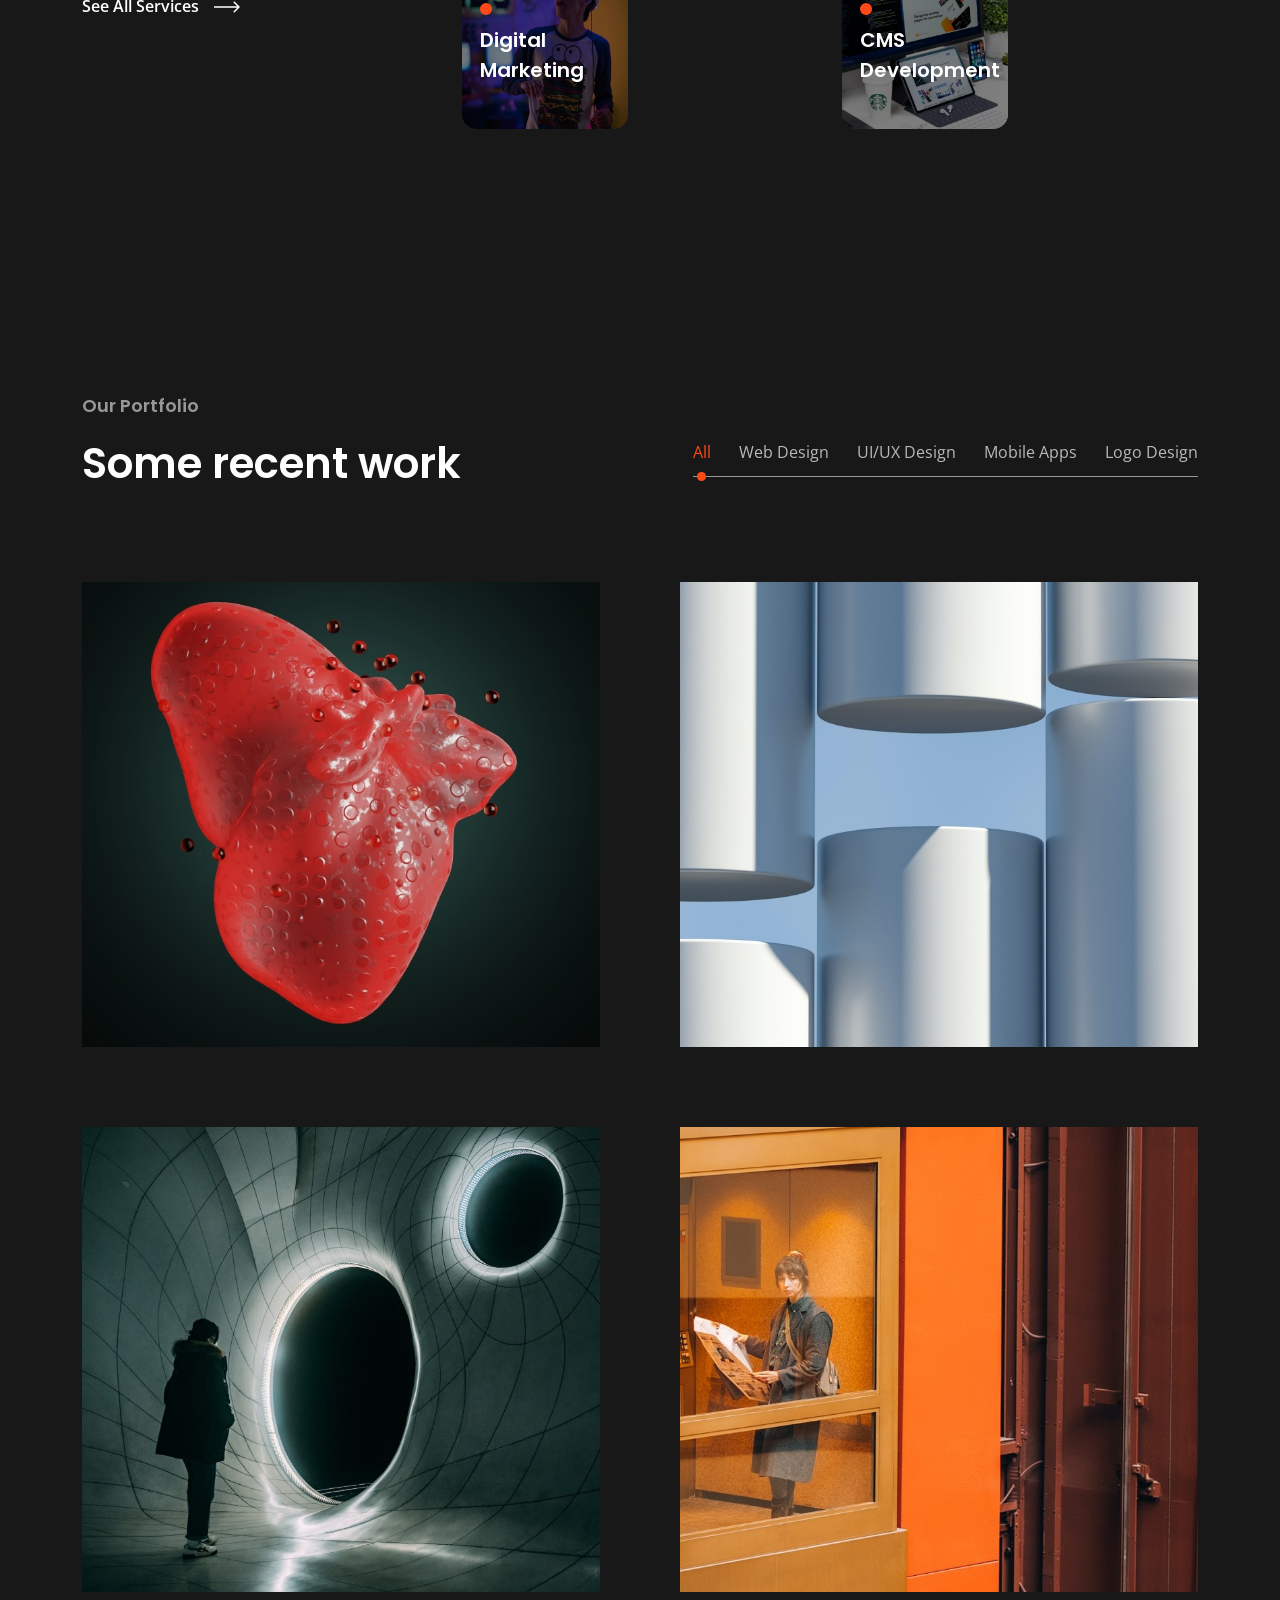
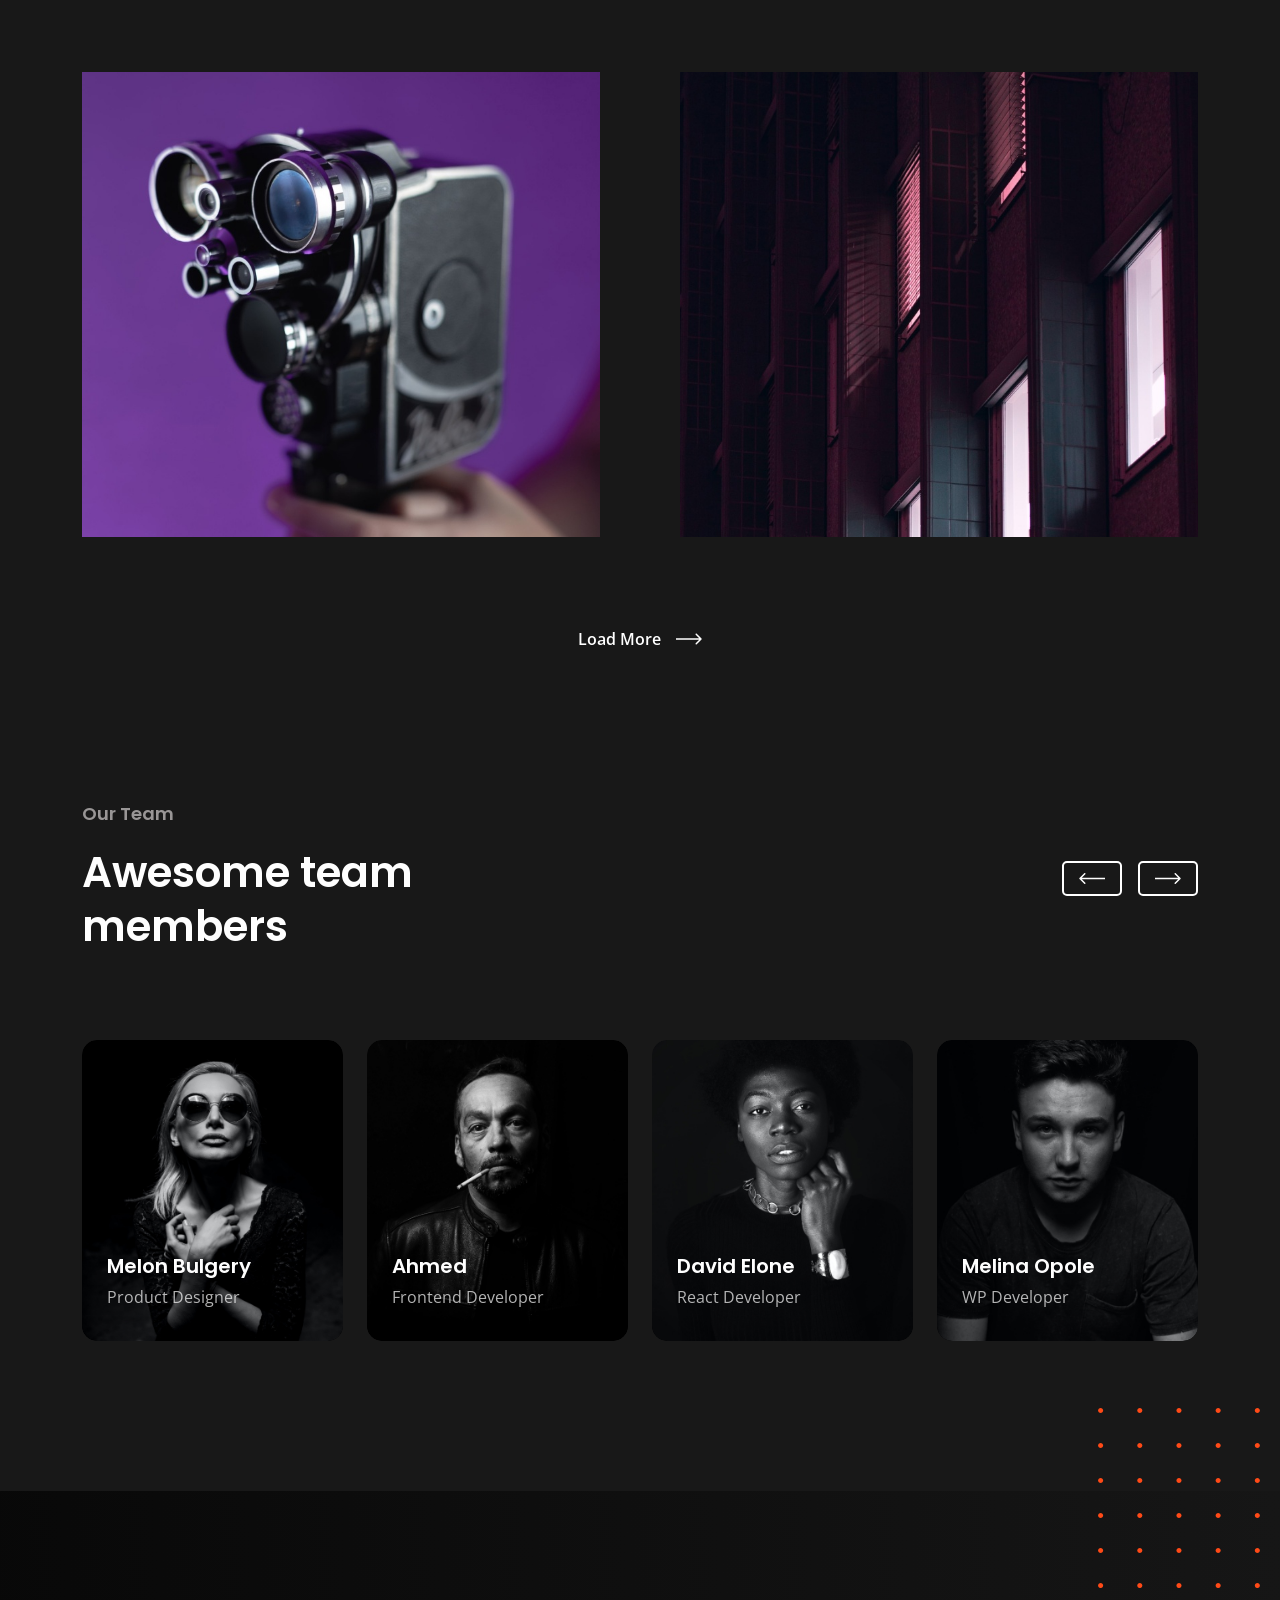
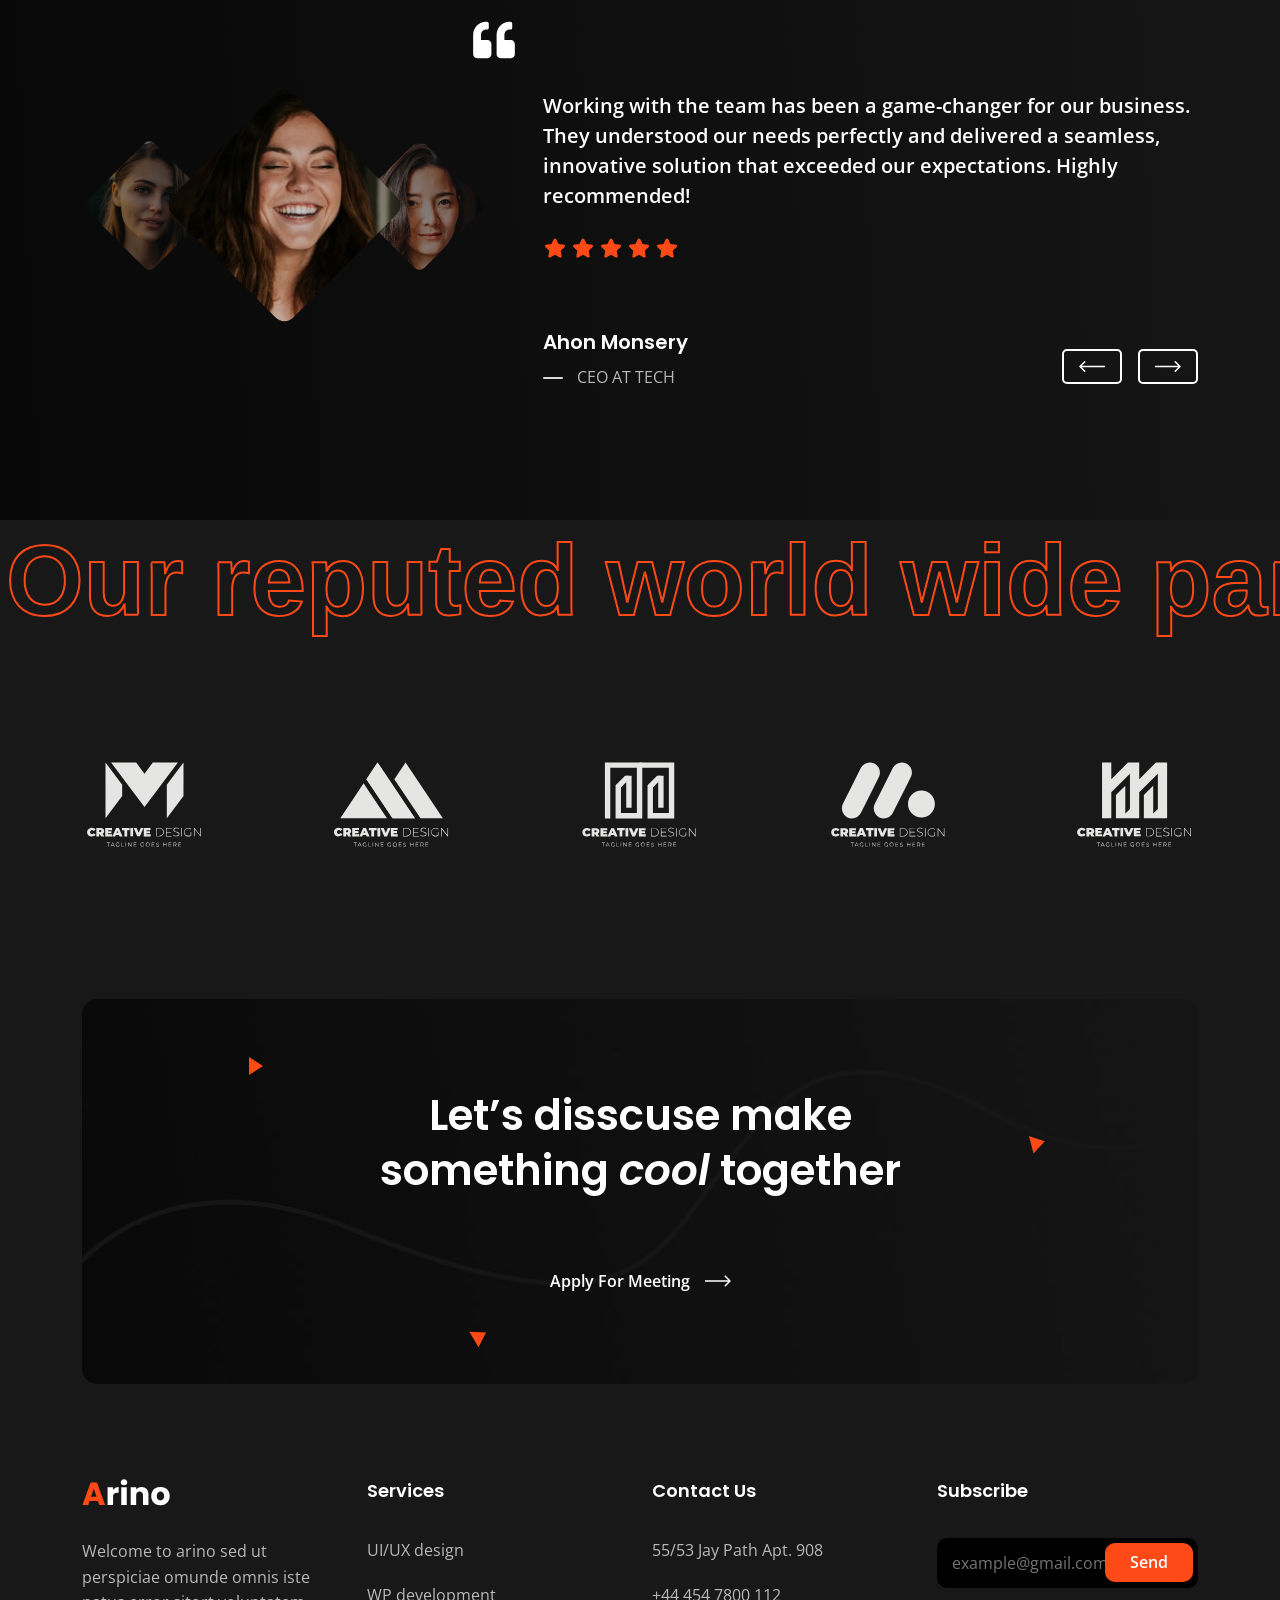
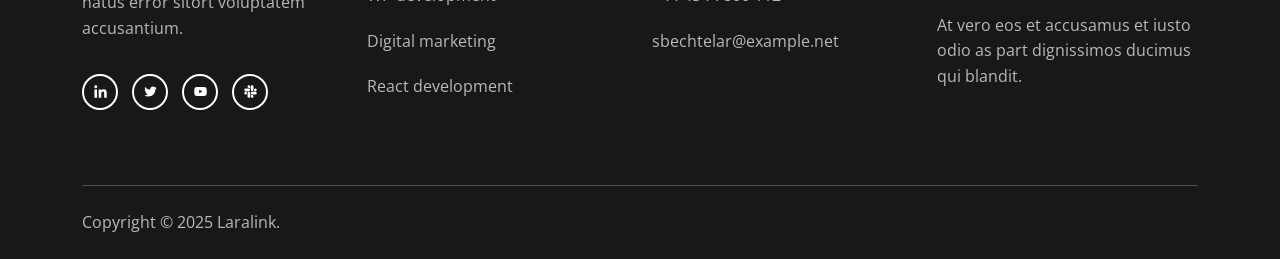
==== commit e5511c92: "footer changes" ====
--- a/index.html
+++ b/index.html
@@ -750,8 +750,8 @@
                       <path d="M37.928 18.9982H31.4175V13.7899C31.4175 10.9172 33.7532 8.58154 36.6259 8.58154H37.2769C38.3593 8.58154 39.23 7.71077 39.23 6.62842V2.72217C39.23 1.63981 38.3593 0.769043 37.2769 0.769043H36.6259C29.4319 0.769043 23.605 6.59587 23.605 13.7899V33.3211C23.605 35.4777 25.3547 37.2274 27.5113 37.2274H37.928C40.0845 37.2274 41.8342 35.4777 41.8342 33.3211V22.9045C41.8342 20.7479 40.0845 18.9982 37.928 18.9982ZM14.4905 18.9982H7.98004V13.7899C7.98004 10.9172 10.3157 8.58154 13.1884 8.58154H13.8394C14.9218 8.58154 15.7925 7.71077 15.7925 6.62842V2.72217C15.7925 1.63981 14.9218 0.769043 13.8394 0.769043H13.1884C5.99436 0.769043 0.167542 6.59587 0.167542 13.7899V33.3211C0.167542 35.4777 1.91722 37.2274 4.07379 37.2274H14.4905C16.647 37.2274 18.3967 35.4777 18.3967 33.3211V22.9045C18.3967 20.7479 16.647 18.9982 14.4905 18.9982Z" fill="white" />
                     </svg>
                   </div>
-                  <div class="cs-testimonial_text"> I wish I would have thought of it first. Creative agency is the most tech valuable business resource we have ever purchased. Dude your stuff is the bomb! eaque ipsa quae ab illo inventore veritatis et quasi architecto beatae vitae dicta sunt to the explicabo. </div>
-                  <div class="cs-rating" data-rating="4">
+                  <div class="cs-testimonial_text"> Working with the team has been a game-changer for our business. They understood our needs perfectly and delivered a seamless, innovative solution that exceeded our expectations. Highly recommended! </div>
+                  <div class="cs-rating" data-rating="5">
                     <div class="cs-rating_bg" data-src="assets/img/rating.svg"></div>
                     <div class="cs-rating_percentage" data-src="assets/img/rating.svg"></div>
                   </div>
@@ -766,8 +766,8 @@
                       <path d="M37.928 18.9982H31.4175V13.7899C31.4175 10.9172 33.7532 8.58154 36.6259 8.58154H37.2769C38.3593 8.58154 39.23 7.71077 39.23 6.62842V2.72217C39.23 1.63981 38.3593 0.769043 37.2769 0.769043H36.6259C29.4319 0.769043 23.605 6.59587 23.605 13.7899V33.3211C23.605 35.4777 25.3547 37.2274 27.5113 37.2274H37.928C40.0845 37.2274 41.8342 35.4777 41.8342 33.3211V22.9045C41.8342 20.7479 40.0845 18.9982 37.928 18.9982ZM14.4905 18.9982H7.98004V13.7899C7.98004 10.9172 10.3157 8.58154 13.1884 8.58154H13.8394C14.9218 8.58154 15.7925 7.71077 15.7925 6.62842V2.72217C15.7925 1.63981 14.9218 0.769043 13.8394 0.769043H13.1884C5.99436 0.769043 0.167542 6.59587 0.167542 13.7899V33.3211C0.167542 35.4777 1.91722 37.2274 4.07379 37.2274H14.4905C16.647 37.2274 18.3967 35.4777 18.3967 33.3211V22.9045C18.3967 20.7479 16.647 18.9982 14.4905 18.9982Z" fill="white" />
                     </svg>
                   </div>
-                  <div class="cs-testimonial_text"> I wish I would have thought of it first. Creative agency is the most tech valuable business resource we have ever purchased. Dude your stuff is the bomb! eaque ipsa quae ab illo inventore veritatis et quasi architecto beatae vitae dicta sunt to the explicabo. </div>
-                  <div class="cs-rating" data-rating="4">
+                  <div class="cs-testimonial_text"> The professionalism and technical expertise of the team impressed us from the start. They took our project to the next level with their creativity and dedication. A fantastic experience! </div>
+                  <div class="cs-rating" data-rating="5">
                     <div class="cs-rating_bg" data-src="assets/img/rating.svg"></div>
                     <div class="cs-rating_percentage" data-src="assets/img/rating.svg"></div>
                   </div>
@@ -799,7 +799,7 @@
                     </svg>
                   </div>
                   <div class="cs-testimonial_text"> I wish I would have thought of it first. Creative agency is the most tech valuable business resource we have ever purchased. Dude your stuff is the bomb! eaque ipsa quae ab illo inventore veritatis et quasi architecto beatae vitae dicta sunt to the explicabo. </div>
-                  <div class="cs-rating" data-rating="4">
+                  <div class="cs-rating" data-rating="5 ">
                     <div class="cs-rating_bg" data-src="assets/img/rating.svg"></div>
                     <div class="cs-rating_percentage" data-src="assets/img/rating.svg"></div>
                   </div>
@@ -982,18 +982,9 @@
       <div class="container">
         <div class="cs-bottom_footer">
           <div class="cs-bottom_footer_left">
-            <div class="cs-copyright">Copyright © 2023 Laralink.</div>
-          </div>
-          <div class="cs-bottom_footer_right">
-            <ul class="cs-footer_links cs-mp0">
-              <li>
-                <a href="">Terms of Use</a>
-              </li>
-              <li>
-                <a href="">Privacy Policy</a>
-              </li>
-            </ul>
-          </div>
+            <div class="cs-copyright">Copyright © 2025 Laralink.</div>
+          </div>
+          
         </div>
       </div>
     </footer>
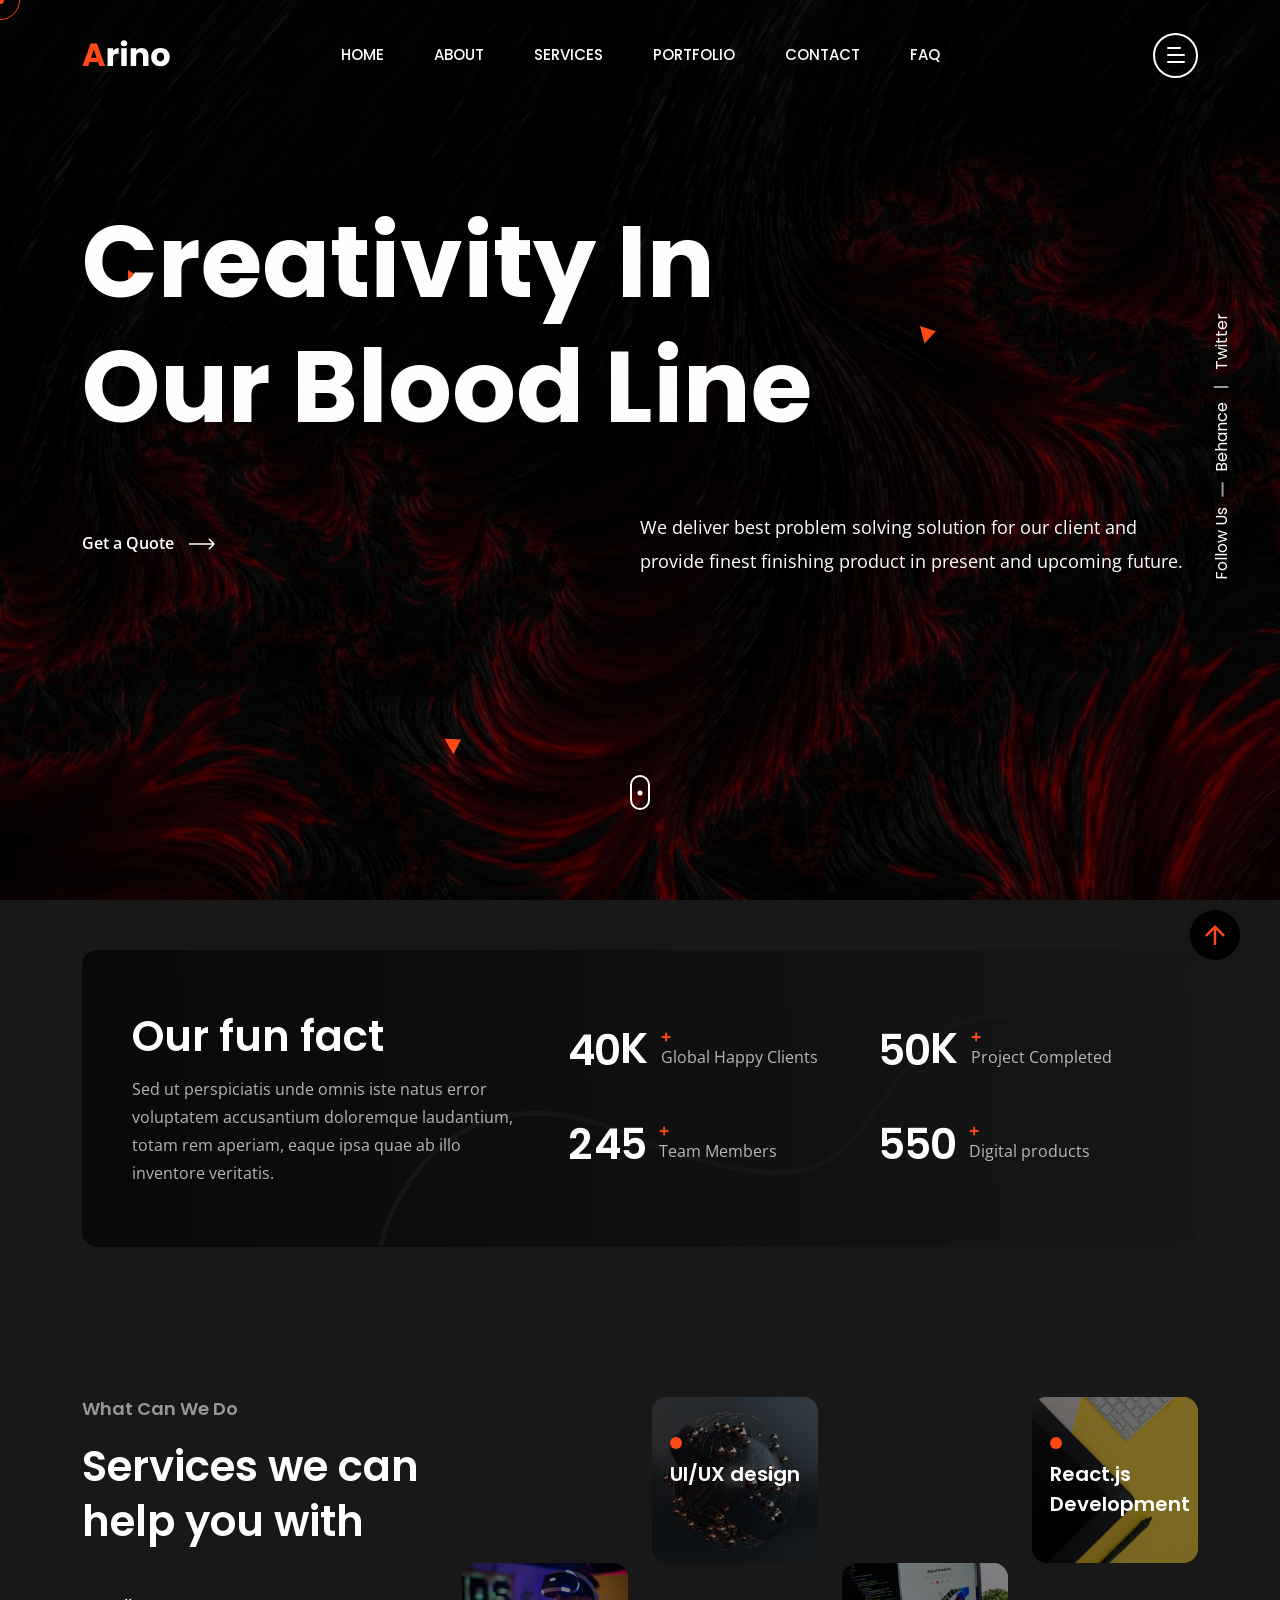
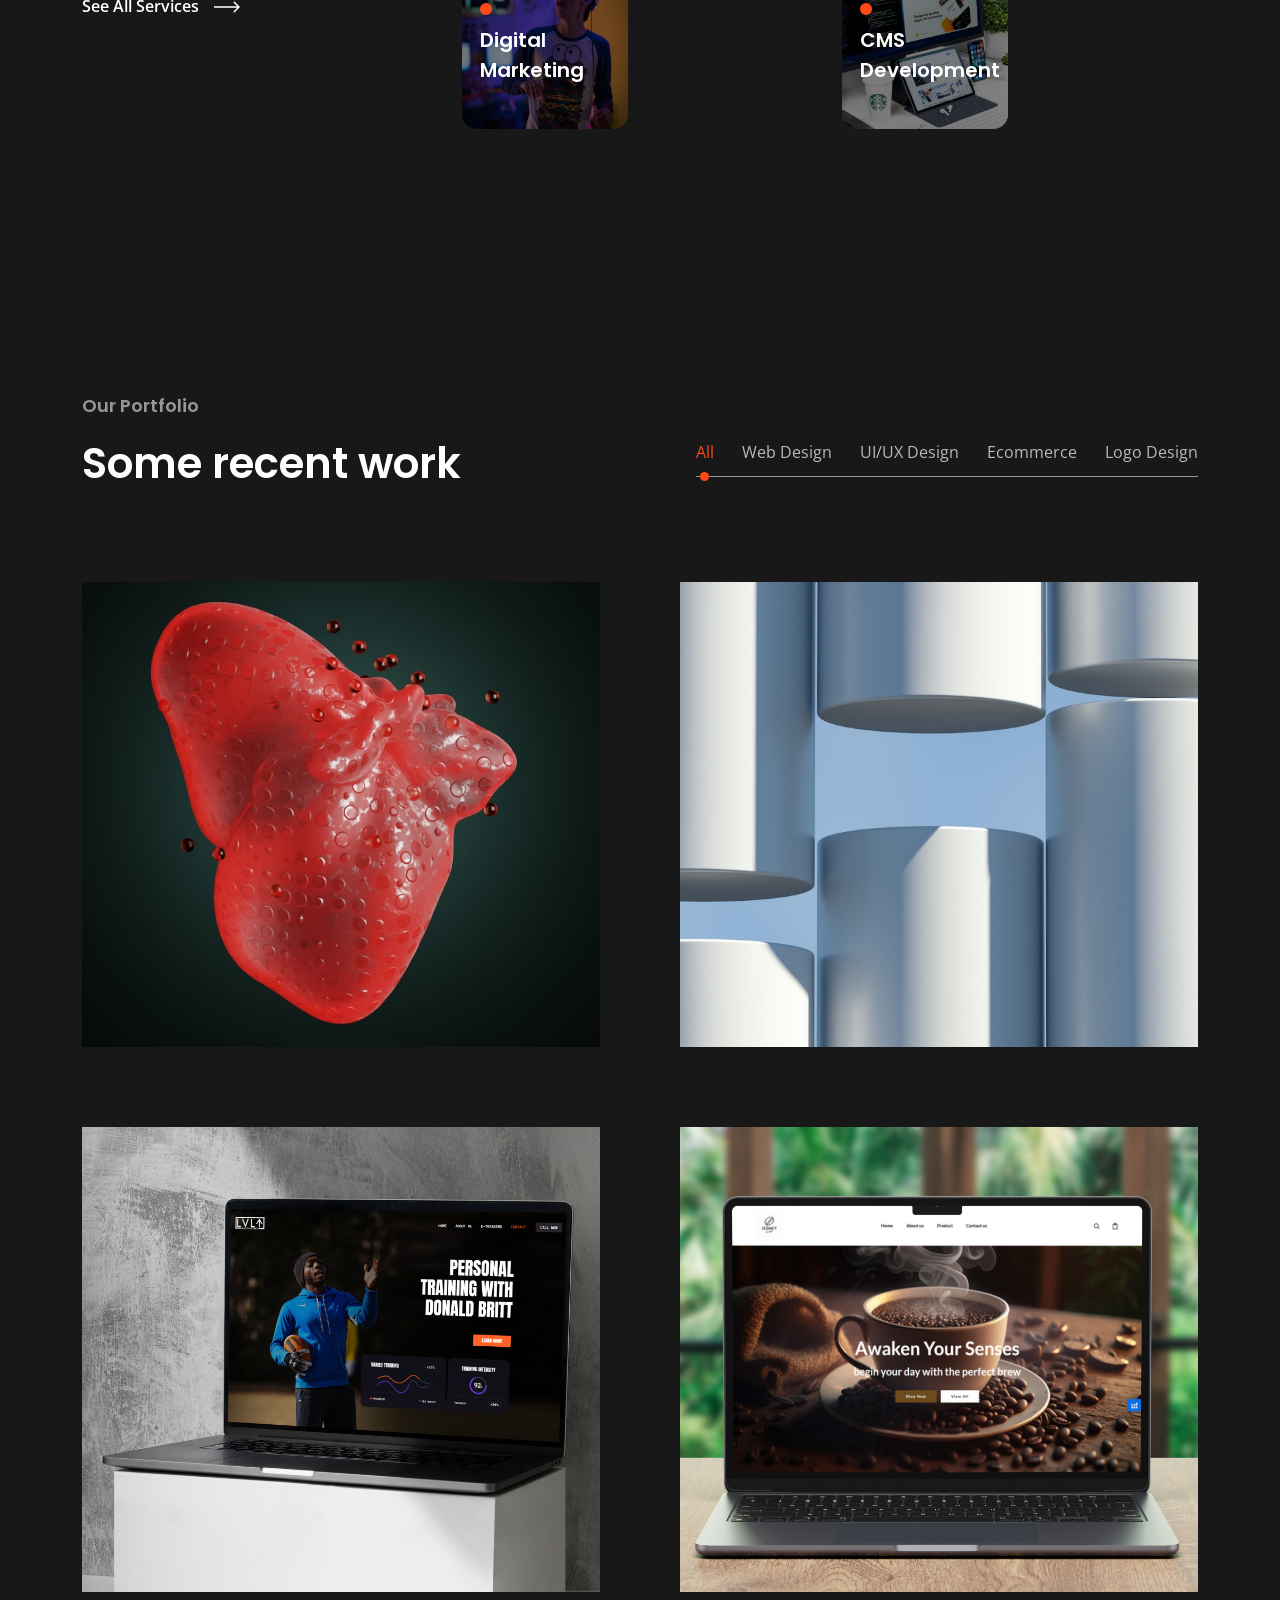
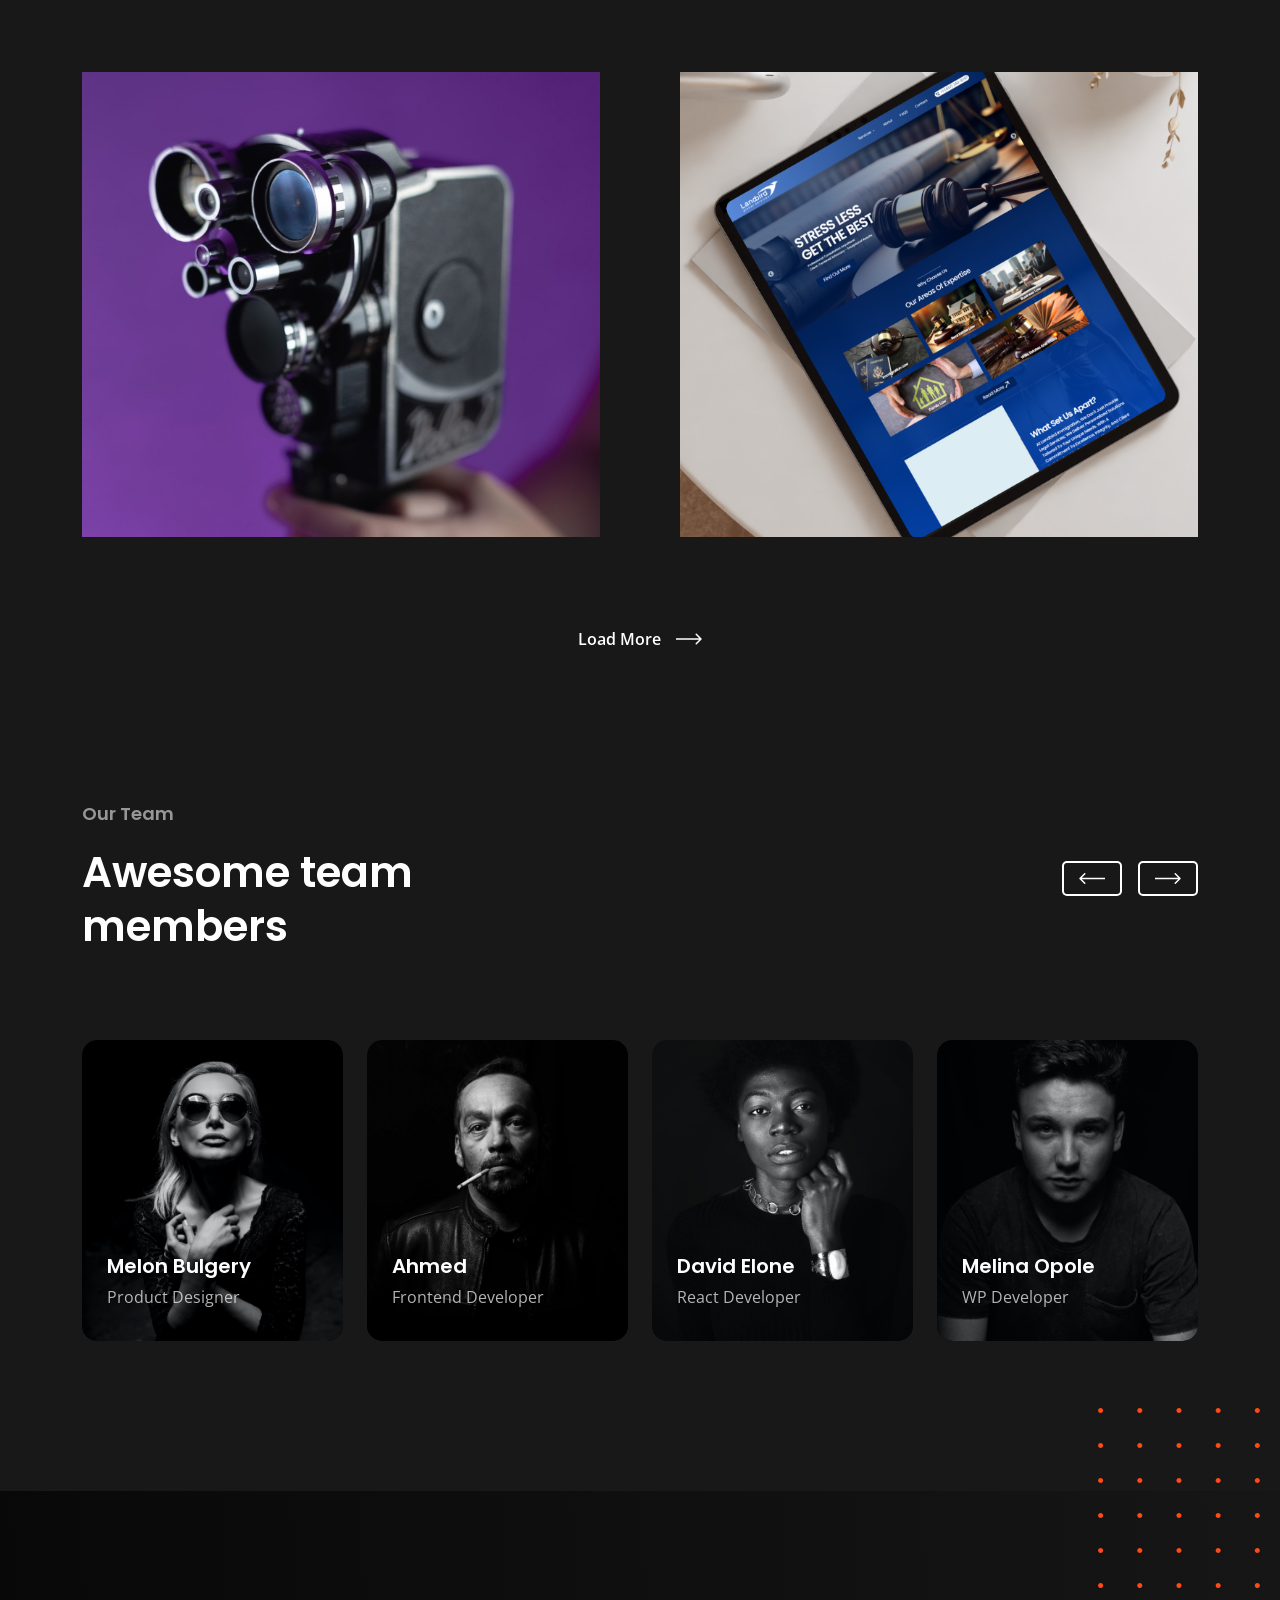
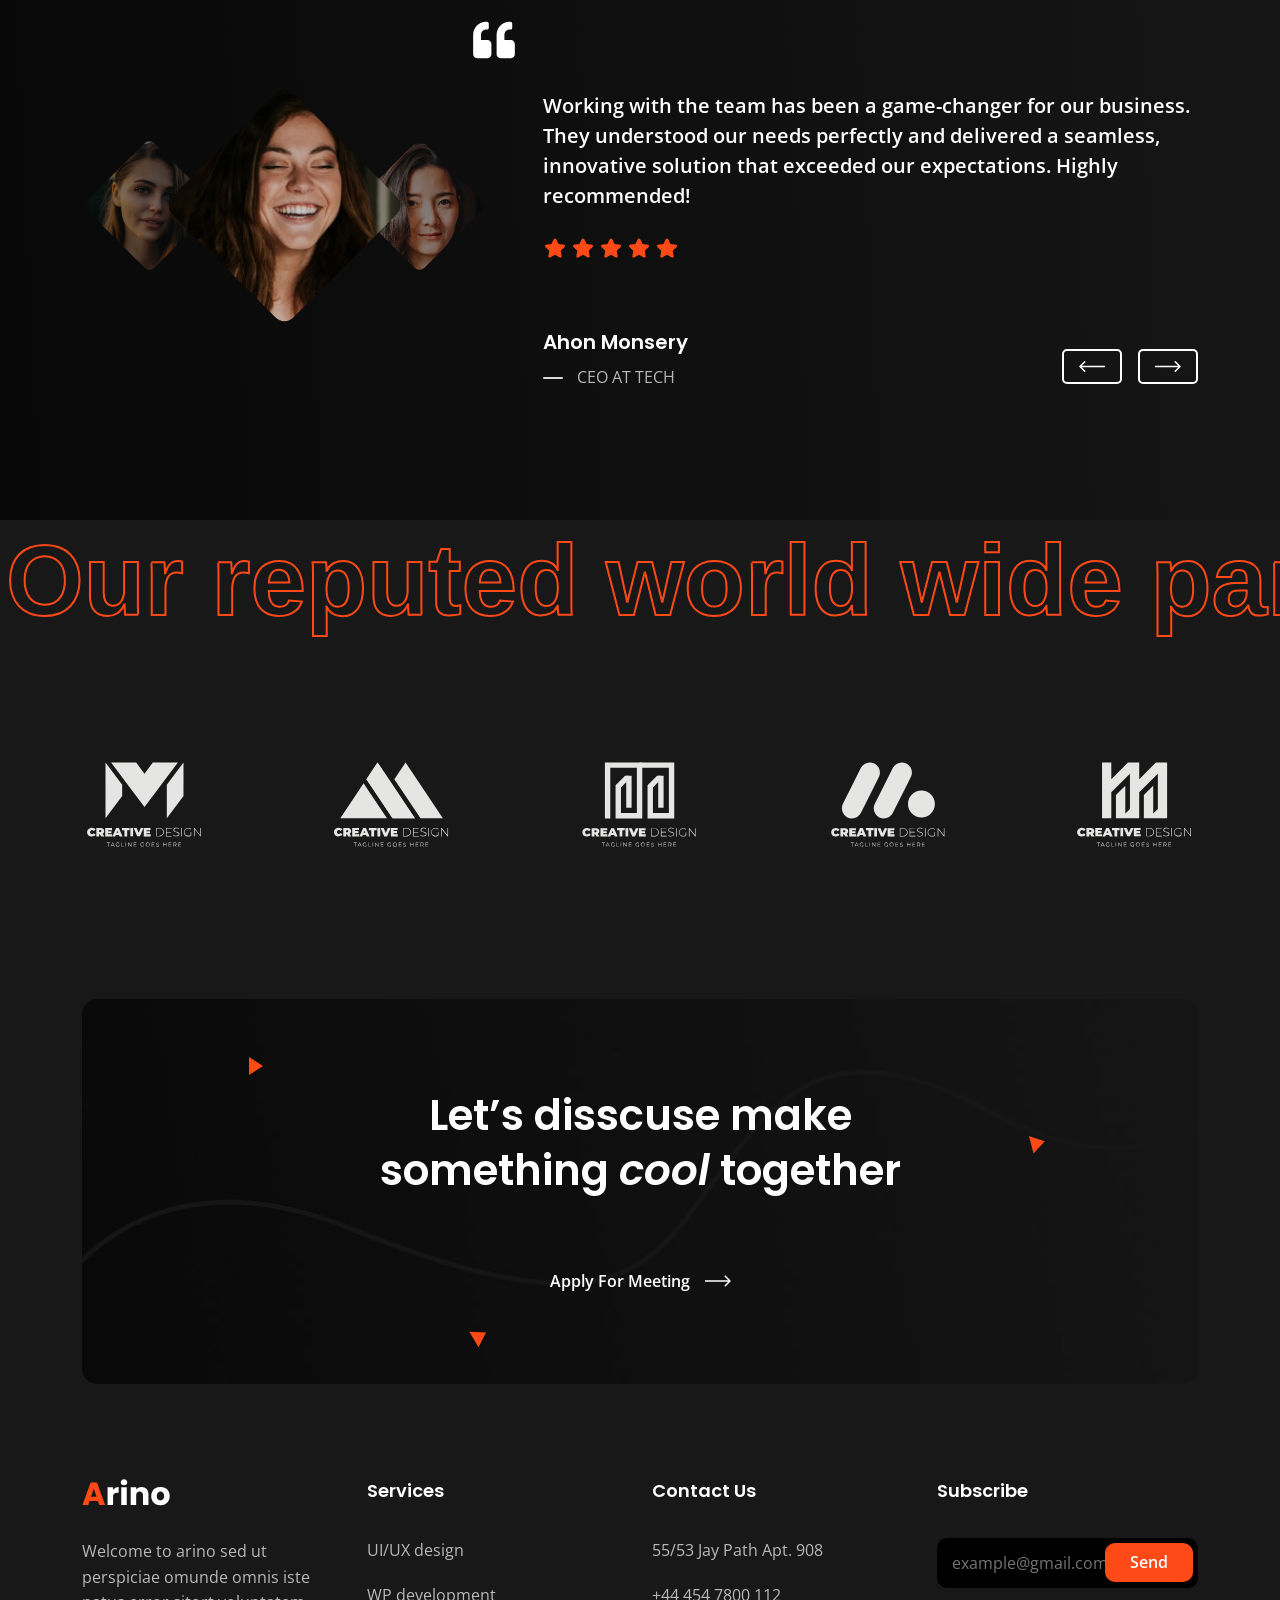
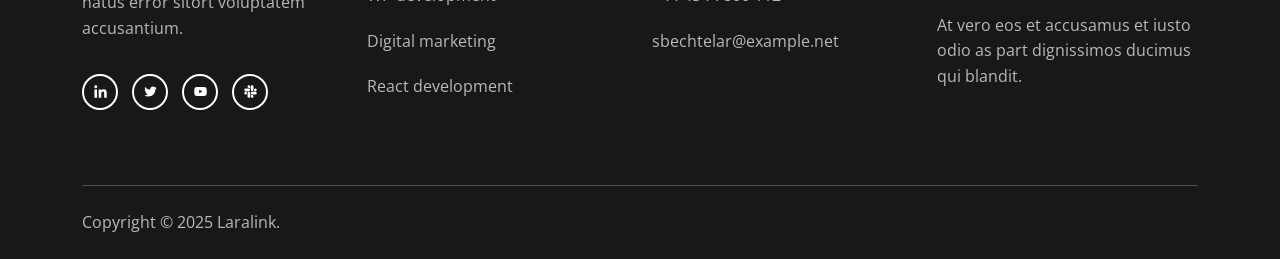
==== commit d61fac31: "website portfolio" ====
--- a/index.html
+++ b/index.html
@@ -335,7 +335,7 @@
              <li class="active"><a href="#" data-filter="*">All</a></li>
              <li><a href="#" data-filter=".web_design">Web Design</a></li>
              <li><a href="#" data-filter=".ui_ux_design">UI/UX Design</a></li>
-             <li><a href="#" data-filter=".mobile_apps">Mobile Apps</a></li>
+             <li><a href="#" data-filter=".mobile_apps">Ecommerce </a></li>
              <li><a href="#" data-filter=".logo_design">Logo Design</a></li>
            </ul>
          </div>
@@ -371,7 +371,7 @@
              <div class="cs-portfolio_bg cs-bg" data-src="assets/img/portfolio_41.jpeg"></div>
              <div class="cs-portfolio_info">
                <div class="cs-portfolio_info_bg cs-accent_bg"></div>
-               <h2 class="cs-portfolio_title">Colorful Art Work</h2>
+               <h2 class="cs-portfolio_title">LVL Up Health Fit</h2>
                <div class="cs-portfolio_subtitle">See Details</div>
              </div>
            </a>
@@ -404,7 +404,7 @@
              <div class="cs-portfolio_bg cs-bg" data-src="assets/img/portfolio_44.jpeg"></div>
              <div class="cs-portfolio_info">
                <div class="cs-portfolio_info_bg cs-accent_bg"></div>
-               <h2 class="cs-portfolio_title">Colorful Art Work</h2>
+               <h2 class="cs-portfolio_title">Land Bird</h2>
                <div class="cs-portfolio_subtitle">See Details</div>
              </div>
            </a>
